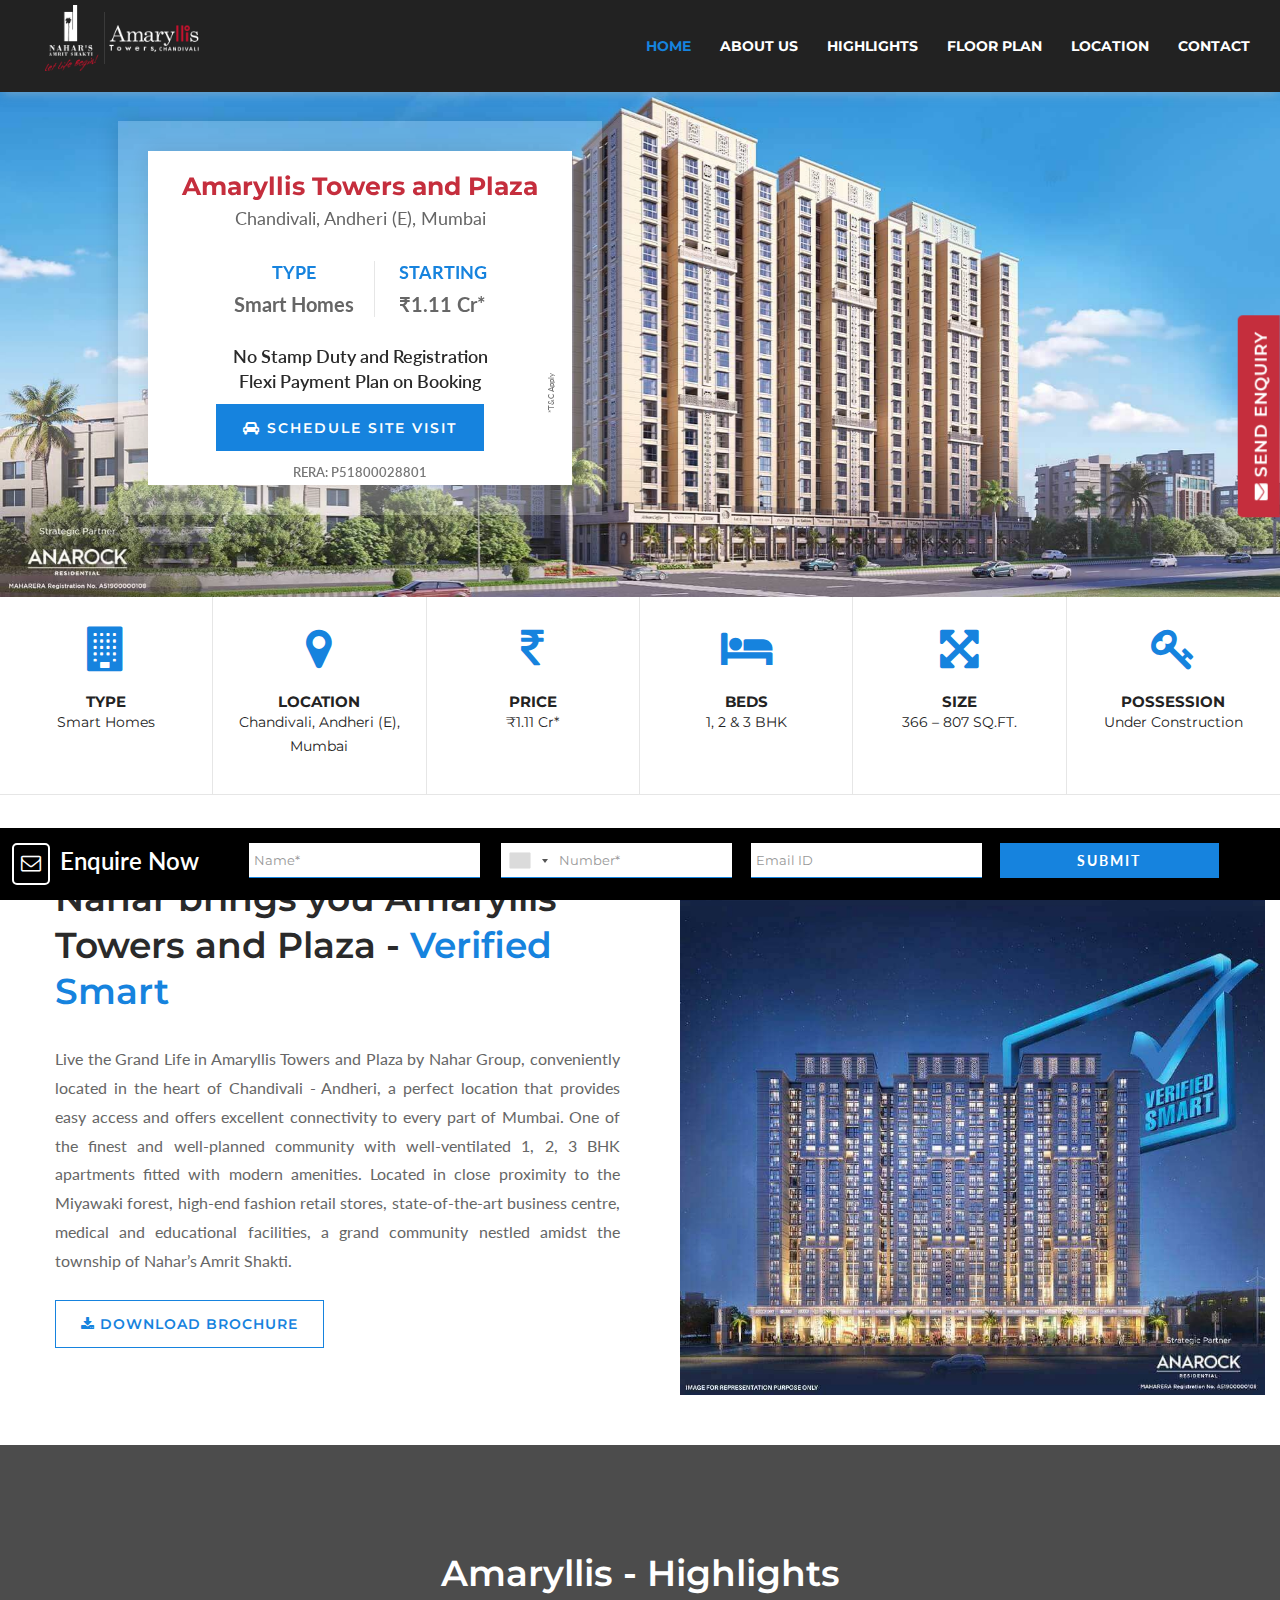
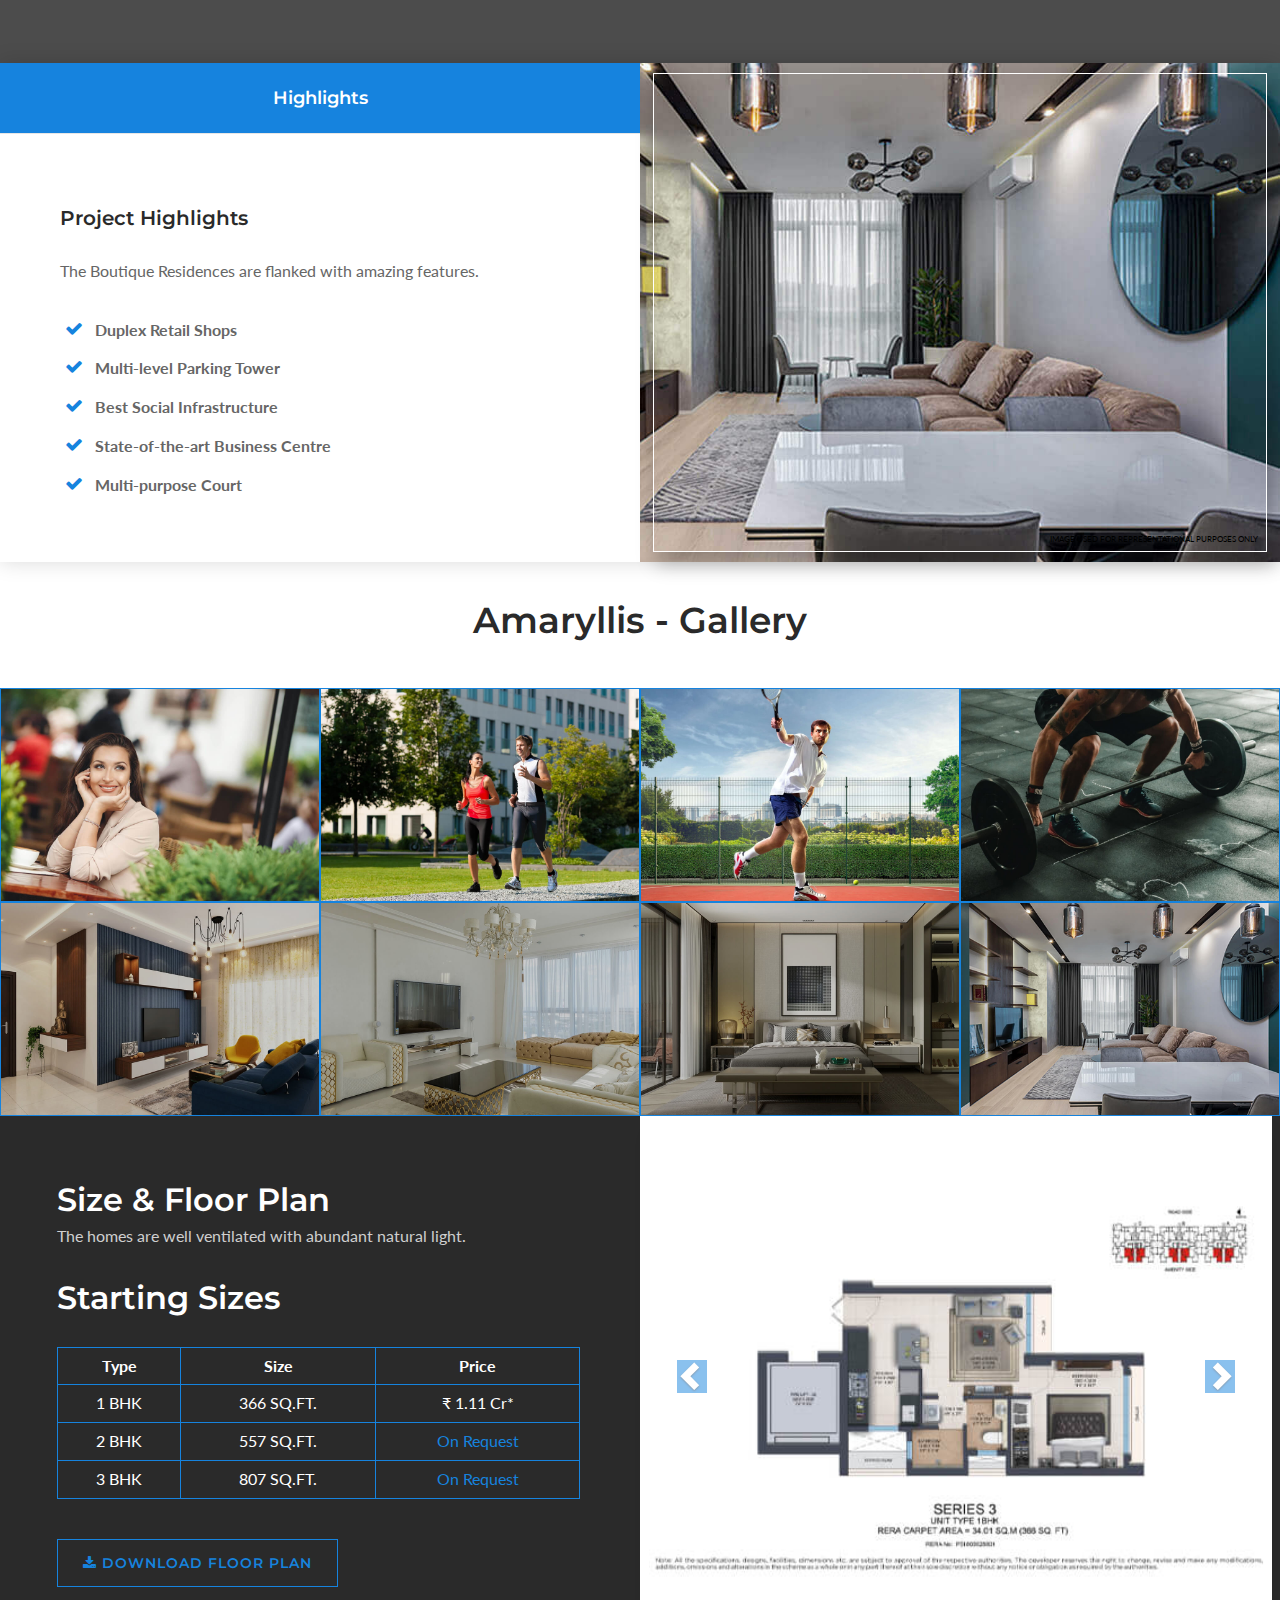
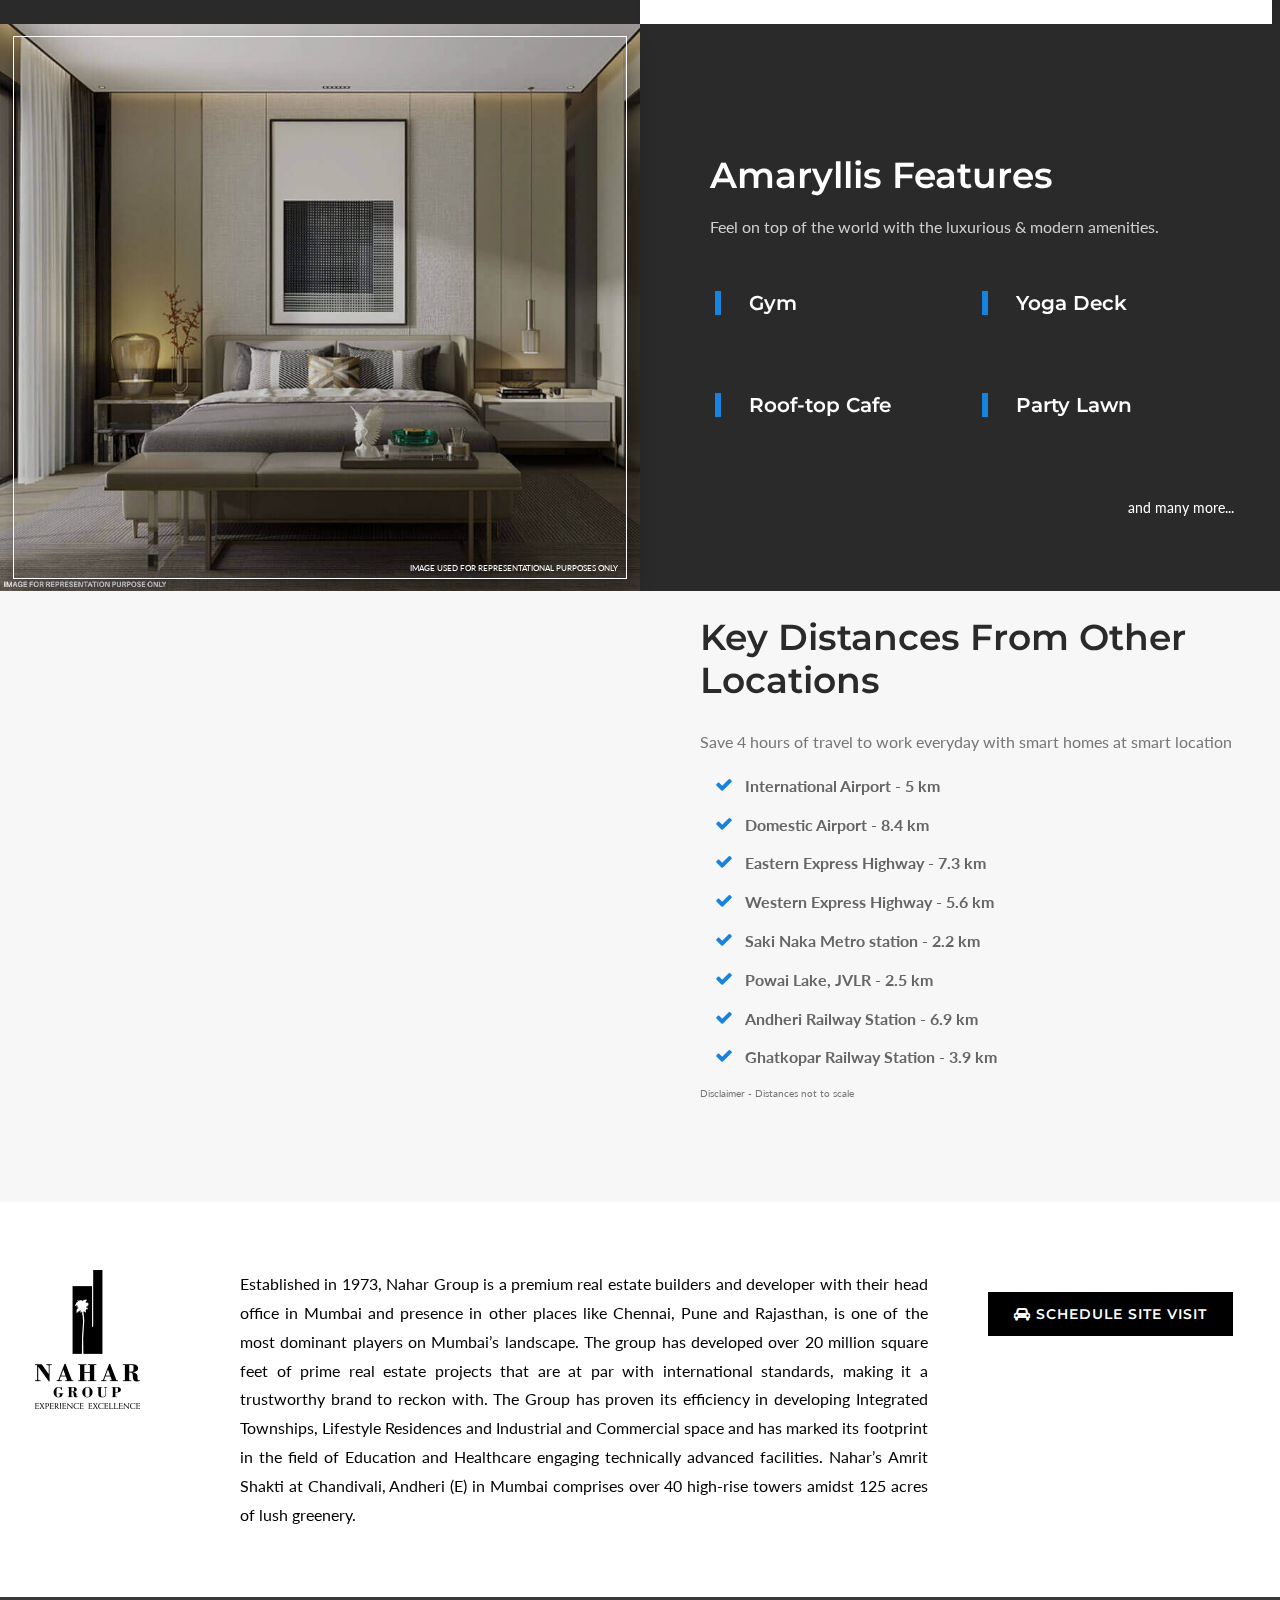
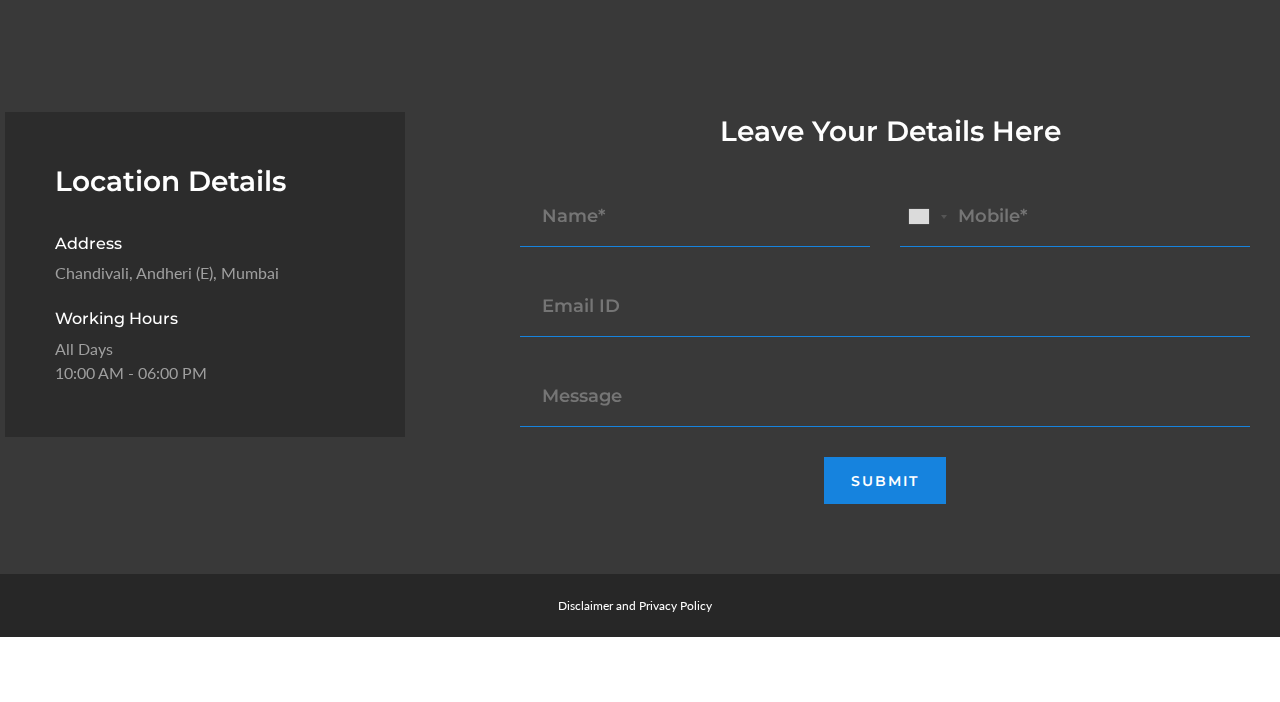
==== index.html @ 8aaf65ad "first commit" ====
<!DOCTYPE html>
<html>

<head>
    <meta charset="utf-8">
    <title>Smart Verified Homes by Nahar Amaryllis Tower & Plaza - Nahar Group</title>
    <meta name="title" content="Smart Verified Homes by Nahar Amaryllis Tower & Plaza - Nahar Group" />
    <meta name="description" content="Amaryllis Towers and Plaza by Nahar Group in Chandivali, Andheri are well-ventilated 1,2, & 3 BHK Smart Homes with perfect location connectivity, planned community & modern amenities." />
    <meta name="keywords" content="" />
    <meta name="ROBOTS" content="index, follow" />
    <meta name="ROBOTS" content="ALL" />
    <meta name="Slurp" content="index,follow,archive" />
    <meta name="geo.region" content="IN" />
    <meta name="allow-search" content="yes" />
    <meta name="revisit-after" content="daily" />
    <meta name="distribution" content="global" />
    <meta name="expires" content="never" />
    <link rel="canonical" href="" />
    <link rel="alternate" hreflang="en-us" href="" />
    <link href="css/bootstrap.css" rel="stylesheet">
    <link href="css/style.css" rel="stylesheet">
    <link href="css/responsive.css" rel="stylesheet">
    <link rel="stylesheet" href="css/intlTelInput.css">
    <link rel="shortcut icon" href="images/favicon.ico" type="image/x-icon">
    <meta property="og:title" content="Smart Verified Homes by Nahar Amaryllis Tower & Plaza - Nahar Group">
    <meta property="og:site_name" content="Nahar Amaryllis">
    <meta property="og:url" content="https://nahargroup.co.in/campaign/amaryllis/">
    <meta property="og:description" content="">
    <meta property="og:type" content="website">
    <meta property="og:image:alt" content="" />
    <meta property="og:image:type" content="image/jpeg" />
    <meta http-equiv="X-UA-Compatible" content="IE=edge">
    <meta name="viewport" content="width=device-width, initial-scale=1.0, maximum-scale=1.0, user-scalable=0">
    <script>
        function getAllParams() {
            var vars = {};
            var parts = window.location.href.replace(/[?&]+([^=&]+)=([^&]*)/gi,
                function (m, key, value) {
                    vars[key] = value;
                });
            return vars;
        }
        var queryParams = getAllParams();
    </script>
    <!-- Google Tag Manager -->
    <script>(function(w,d,s,l,i){w[l]=w[l]||[];w[l].push({'gtm.start':
new Date().getTime(),event:'gtm.js'});var f=d.getElementsByTagName(s)[0],
j=d.createElement(s),dl=l!='dataLayer'?'&l='+l:'';j.async=true;j.src=
'https://www.googletagmanager.com/gtm.js?id='+i+dl;f.parentNode.insertBefore(j,f);
})(window,document,'script','dataLayer','GTM-NN2KZPN');</script>
    <!-- End Google Tag Manager -->
    <!-- Event snippet for Page view conversion page -->
    <script>
        gtag('event', 'conversion', {'send_to': 'AW-321660314/7Sp4CO7LzoUYEJrLsJkB'});
</script>
    <!-- Event snippet for Book appointment conversion page
In your html page, add the snippet and call gtag_report_conversion when someone clicks on the chosen link or button. -->
    <script>
        function gtag_report_conversion(url) {
  var callback = function () {
    if (typeof(url) != 'undefined') {
      window.location = url;
    }
  };
  gtag('event', 'conversion', {
      'send_to': 'AW-321660314/X8vjCLm1zoUYEJrLsJkB',
      'event_callback': callback
  });
  return false;
}
</script>
    <!-- Event snippet for Submit lead form (2) conversion page
In your html page, add the snippet and call gtag_report_conversion when someone clicks on the chosen link or button. -->
    <script>
        function gtag_report_conversion(url) {
  var callback = function () {
    if (typeof(url) != 'undefined') {
      window.location = url;
    }
  };
  gtag('event', 'conversion', {
      'send_to': 'AW-321660314/RV2JCK6_zoUYEJrLsJkB',
      'event_callback': callback
  });
  return false;
}
</script>
    <!-- Google tag (gtag.js) -->
    <script async src="https://www.googletagmanager.com/gtag/js?id=AW-321660314"></script>
    <script>
        window.dataLayer = window.dataLayer || [];
  function gtag(){dataLayer.push(arguments);}
  gtag('js', new Date());

  gtag('config', 'AW-321660314');
</script>
    <!-- Event snippet for Submit lead form - Thank you conversion page -->
    <script>
        gtag('event', 'conversion', {'send_to': 'AW-321660314/SWRkCNKl5oUYEJrLsJkB'});
</script>
    <style type="text/css">
    .modal-open {
        overflow: scroll;
    }
    </style>
    <!-- Google Tag Manager -->
    <script>(function(w,d,s,l,i){w[l]=w[l]||[];w[l].push({'gtm.start':
new Date().getTime(),event:'gtm.js'});var f=d.getElementsByTagName(s)[0],
j=d.createElement(s),dl=l!='dataLayer'?'&l='+l:'';j.async=true;j.src=
'https://www.googletagmanager.com/gtm.js?id='+i+dl;f.parentNode.insertBefore(j,f);
})(window,document,'script','dataLayer','GTM-ND2M3B3');</script>
    <!-- End Google Tag Manager -->
</head>

<body>
    <!-- Google Tag Manager (noscript) -->
    <noscript><iframe src="https://www.googletagmanager.com/ns.html?id=GTM-ND2M3B3" height="0" width="0" style="display:none;visibility:hidden"></iframe></noscript>
    <!-- End Google Tag Manager (noscript) -->
    <!-- Google Tag Manager (noscript) -->
    <noscript><iframe src="https://www.googletagmanager.com/ns.html?id=GTM-NN2KZPN" height="0" width="0" style="display:none;visibility:hidden"></iframe></noscript>
    <!-- End Google Tag Manager (noscript) -->
    <div id="device-rotate">
        <div class="page-wrapper">
            <!-- Main Header-->
            <header class="main-header style-v1">
                <!-- Main Box -->
                <div class="main-box">
                    <div class="outer-container clearfix">
                        <!--Logo Box-->
                        <div class="logo-box col-md-2">
                            <div class="logo-left"><a href="index.html"><img src="images/project-logo.png" alt="logo" title=""></a></div>
                        </div>
                        <!--Nav Outer-->
                        <div class="nav-outer clearfix ">
                            <!-- Main Menu -->
                            <nav class="main-menu">
                                <div class="navbar-header">
                                    <!-- Toggle Button -->
                                    <button type="button" name="nav-button" class="navbar-toggle" data-toggle="collapse" data-target=".navbar-collapse">
                                        <span class="icon-bar"></span>
                                        <span class="icon-bar"></span>
                                        <span class="icon-bar"></span>
                                    </button>
                                </div>
                                <div class="navbar-collapse collapse clearfix col-md-8">
                                    <ul class="navigation clearfix">
                                        <li class="current"> <a href="index.html"><strong>Home</strong></a></li>
                                        <li> <a onclick="scroll_to_view('about')" class="page-scroll"><strong>About Us</strong></a></li>
                                        <li> <a onclick="scroll_to_view('highlights')" class="page-scroll"><strong>Highlights</strong></a></li>
                                        <li> <a onclick="scroll_to_view('floorplan')" class="page-scroll"><strong>Floor Plan</strong></a></li>
                                        <li> <a onclick="scroll_to_view('location')" class="page-scroll"><strong>Location</strong></a></li>
                                        <li> <a onclick="scroll_to_view('contact')" class="page-scroll"><strong>Contact</strong></a></li>
                                        <!-- <li class="nav-phone"> <a href="tel:+917263814843"><strong>+91 7263814843</strong></a></li> -->
                                    </ul>
                                </div>
                            </nav>
                            <!-- Main Menu End-->
                        </div>
                        <!--Nav Outer End-->
                    </div>
                </div>
                <div class="callright-box">
                    <ul>
                        <li class="menu-btn">
                            <button type="button" data-toggle="modal" name="enquire-now" data-target="#enquire-now"><i class="fa fa-envelope"></i> SEND ENQUIRY</button>
                        </li>
                    </ul>
                </div>
            </header>
            <!--<div class="col-md-12 offers img-responsive" >
            <img src="images/offers.png">
             </div>-->
            <!--End Main Header -->
            <!--Main Slider-->
            <section class="main-slider style-v1 img-responsive">
                <div class="main-slider-banner" id="introduction">
                    <div id="myCarousel" class="carousel slide" data-ride="carousel">
                        <!-- Indicators -->
                        <!-- Wrapper for slides -->
                        <div class="carousel-inner" data-interval="10000">
                            <div class="item active">
                                <img src="images/banner-1.jpg" srcset="images/banner-mobile-1.jpg 2x" alt="Amaryllis" class="img-responsive">
                                <!-- <span class="banner-img-represent-text">Image used for representational purposes only</span> -->
                            </div>
                            <!--  <div class="item">
                                <img src="images/banner-2.jpg" alt="Amaryllis" class="img-responsive">
                            </div> -->
                        </div>
                        <!-- Left and right controls -->
                    </div>
                </div>
                <div class="home-detail">
                    <div class="inner">
                        <h3>
                            Amaryllis Towers and Plaza
                        </h3>
                        <div class="text">Chandivali, Andheri (E), Mumbai</div>
                        <ul class="home-list">
                            <li style="padding-left: 0px;">TYPE <span>Smart Homes</span></li>
                            <li>STARTING<span>₹1.11 Cr*</span></li>
                        </ul>
                        <div class="price blinking">
                            No Stamp Duty and Registration <br>
                            Flexi Payment Plan on Booking
                        </div>
                        <div class="btns-box">
                            <button type="button" data-toggle="modal" name="enquire-now" data-target="#enquire-now" class="theme-btn btn-style-one"><i class="fa fa-car"></i> Schedule Site Visit</button>
                            <!-- <div class="rera-no mb-2">Free Pickup and Drop</div> -->
                            <div class="rera-no">RERA: P51800028801</div>
                        </div>
                        <span class="terms-conditions">*T&C Apply</span>
                    </div>
                </div>
            </section>
            <!--Property Info Section-->
            <section class="property-info-section">
                <div class="">
                    <div class="row row-home-details clearfix icon-space">
                        <!--Property Info-->
                        <div class="property-info col-lg-2 col-md-3 col-sm-4 col-xs-12">
                            <div class="inner">
                                <div align="center"><i class="fa fa-building icons"></i> </div>
                                <div class="total"><strong>TYPE</strong></div>
                                <div class="title">Smart Homes</div>
                            </div>
                        </div>
                        <!--Property Info-->
                        <div class="property-info col-lg-2 col-md-3 col-sm-4 col-xs-12">
                            <div class="inner">
                                <div align="center"> <i class="fa fa-map-marker icons"></i></div>
                                <div class="total"><strong>LOCATION</strong></div>
                                <div class="title">Chandivali, Andheri (E), Mumbai</div>
                            </div>
                        </div>
                        <!--Property Info-->
                        <div class="property-info col-lg-2 col-md-3 col-sm-4 col-xs-12">
                            <div class="inner">
                                <div align="center"><i class="fa fa-inr icons"></i></div>
                                <div class="total"><strong>PRICE</strong></div>
                                <div class="price">₹1.11 Cr*</div>
                            </div>
                        </div>
                        <div class="property-info col-lg-2 col-md-3 col-sm-4 col-xs-12">
                            <div class="inner">
                                <div align="center"><i class="fa fa-bed icons"></i></div>
                                <div class="total"><strong>BEDS</strong></div>
                                <div class="price">1, 2 & 3 BHK</div>
                            </div>
                        </div>
                        <!--Property Info-->
                        <div class="property-info col-lg-2 col-md-3 col-sm-4 col-xs-12">
                            <div class="inner">
                                <div align="center"> <i class="fa fa-arrows-alt icons"></i></div>
                                <div class="total"><strong>SIZE</strong></div>
                                <div class="title">366 – 807 SQ.FT.</div>
                            </div>
                        </div>
                        <!--Property Info-->
                        <!--Property Info-->
                        <div class="property-info col-lg-2 col-md-3 col-sm-4 col-xs-12">
                            <div class="inner">
                                <div align="center"> <i class="fa fa-key icons"></i></div>
                                <div class="total"><strong>POSSESSION</strong></div>
                                <div class="title">Under Construction</div>
                            </div>
                        </div>
                    </div>
                </div>
            </section>
            <!--End Property Info Section-->
            <!--About Section Two-->
            <section class="about-section-two" id="about">
                <div class="auto-container">
                    <div class="row clearfix">
                        <!--Content Column-->
                        <div class="content-column col-md-6 col-sm-12 col-xs-12">
                            <div class="inner-column">
                                <h1>Nahar brings you Amaryllis Towers and Plaza - <span style="color: #1683de;">Verified Smart</span></h1>
                                <div class="text" align="justify">Live the Grand Life in Amaryllis Towers and Plaza by Nahar Group, conveniently located in the heart of Chandivali - Andheri, a perfect location that provides easy access and offers excellent connectivity to every part of Mumbai. One of the finest and well-planned community with well-ventilated 1, 2, 3 BHK apartments fitted with modern amenities. Located in close proximity to the Miyawaki forest, high-end fashion retail stores, state-of-the-art business centre, medical and educational facilities, a grand community nestled amidst the township of Nahar’s Amrit Shakti.</div>
                                <button type="button" data-toggle="modal" name="download-brochure" data-target="#enquire-now" class="theme-btn btn-style-five" title="Brochure"><i class="fa fa-download"></i> Download Brochure</button>
                            </div>
                        </div>
                        <!--Video Column-->
                        <div class="video-column col-md-6 col-sm-12 col-xs-12">
                            <div class="inner-column">
                                <!--Video Box-->
                                <div class="video-box wow fadeInRight">
                                    <figure>
                                        <img src="images/about.jpg" alt="about">
                                        <!-- <span class="banner-img-represent-text">Image used for representational purposes only</span> -->
                                    </figure>
                                </div>
                            </div>
                        </div>
                    </div>
                </div>
            </section>
            <!--End About Section Two-->
            <!--Convenience Section-->
            <section class="convenience-section" id="highlights" style="background-image:url('images/highlight-bg.jpg')">
                <div class="auto-container">
                    <h2>Amaryllis - Highlights</h2>
                    <div class="outer-container clearfix">
                        <!--Content Column-->
                        <div class="content-column">
                            <!--Convenience Info Tabs-->
                            <div class="convenience-info-tabs">
                                <!--Product Tabs-->
                                <div class="convenience-tabs tabs-box">
                                    <!--Tab Btns-->
                                    <ul class="tab-btns tab-buttons clearfix">
                                        <li data-tab="#tab-details" class="tab-btn active-btn">Highlights</li>
                                        <!-- <li data-tab="#tab-interior" class="tab-btn">Specifications </li> -->
                                    </ul>
                                    <!--Tabs Container-->
                                    <div class="tabs-content">
                                        <!--Tab / Active Tab-->
                                        <div class="tab active-tab" id="tab-details">
                                            <div class="content">
                                                <h3>Project Highlights</h3>
                                                <div class="text" align="justify">The Boutique Residences are flanked with amazing features.</div>
                                                <div class="row clearfix">
                                                    <div class="featured-text" align="justify"> </div>
                                                    <ul class="list-style-three col-md-12">
                                                        <li>Duplex Retail Shops</li>
                                                        <li>Multi-level Parking Tower</li>
                                                        <li>Best Social Infrastructure</li>
                                                        <li>State-of-the-art Business Centre</li>
                                                        <li>Multi-purpose Court</li>
                                                    </ul>
                                                </div>
                                            </div>
                                        </div>
                                    </div>
                                </div>
                            </div>
                            <!--End Product Info Tabs-->
                        </div>
                        <!--Image Column-->
                        <div class="image-column" style="background-image:url('images/highlight.jpg')">
                            <span class="highlight-represent-text">Image used for representational purposes only</span>
                            <div class="image">
                                <img src="images/highlight.jpg" alt="Amaryllis, Specifications" title="Amaryllis," />
                            </div>
                        </div>
                    </div>
                </div>
            </section>
            <!--End Convenience Section-->
            <!--Gallery Section Two-->
            <section class="gallery-section-two" id="gallery">
                <div class="auto-container">
                    <!--Sec Title-->
                    <div class="sec-title centered">
                        <h2>Amaryllis - Gallery</h2>
                    </div>
                </div>
                <!--MixitUp Galery-->
                <div class="mixitup-gallery">
                    <div class="auto-container">
                        <!--Filter-->
                        <div class="filters text-center clearfix">
                        </div>
                    </div>
                    <div class="filter-list clearfix sm-none">
                        <!--Gallery Block Two-->
                        <div class="gallery-block-two col-lg-3 col-md-4 col-sm-6 col-xs-12">
                            <div class="inner-box">
                                <figure class="image-box">
                                    <img src="images/gallery/gallery-5.jpg" alt="Amaryllis, project features" title="Amaryllis,">
                                    <!--Overlay Box-->
                                    <div class="overlay-box">
                                        <div class="overlay-inner">
                                            <div class="content">
                                                <a href="images/gallery/gallery-text-5.jpg" data-fancybox="images" data-caption="" class="link"><span class="icon flaticon-plus"></span></a>
                                            </div>
                                        </div>
                                    </div>
                                </figure>
                            </div>
                        </div>
                        <div class="gallery-block-two col-lg-3 col-md-4 col-sm-6 col-xs-12">
                            <div class="inner-box">
                                <figure class="image-box">
                                    <img src="images/gallery/gallery-6.jpg" alt="Amaryllis, project features" title="Amaryllis,">
                                    <!--Overlay Box-->
                                    <div class="overlay-box">
                                        <div class="overlay-inner">
                                            <div class="content">
                                                <a href="images/gallery/gallery-text-6.jpg" data-fancybox="images" data-caption="" class="link"><span class="icon flaticon-plus"></span></a>
                                            </div>
                                        </div>
                                    </div>
                                </figure>
                            </div>
                        </div>
                        <div class="gallery-block-two col-lg-3 col-md-4 col-sm-6 col-xs-12">
                            <div class="inner-box">
                                <figure class="image-box">
                                    <img src="images/gallery/gallery-7.jpg" alt="Amaryllis, project features" title="Amaryllis,">
                                    <!--Overlay Box-->
                                    <div class="overlay-box">
                                        <div class="overlay-inner">
                                            <div class="content">
                                                <a href="images/gallery/gallery-text-7.jpg" data-fancybox="images" data-caption="" class="link"><span class="icon flaticon-plus"></span></a>
                                            </div>
                                        </div>
                                    </div>
                                </figure>
                            </div>
                        </div>
                        <div class="gallery-block-two col-lg-3 col-md-4 col-sm-6 col-xs-12">
                            <div class="inner-box">
                                <figure class="image-box">
                                    <img src="images/gallery/gallery-8.jpg" alt="Amaryllis, project features" title="Amaryllis,">
                                    <!--Overlay Box-->
                                    <div class="overlay-box">
                                        <div class="overlay-inner">
                                            <div class="content">
                                                <a href="images/gallery/gallery-text-8.jpg" data-fancybox="images" data-caption="" class="link"><span class="icon flaticon-plus"></span></a>
                                            </div>
                                        </div>
                                    </div>
                                </figure>
                            </div>
                        </div>
                        <div class="gallery-block-two col-lg-3 col-md-4 col-sm-6 col-xs-12">
                            <div class="inner-box">
                                <figure class="image-box">
                                    <img src="images/gallery/gallery-1.jpg" alt="Amaryllis, project features" title="Amaryllis,">
                                    <!--Overlay Box-->
                                    <div class="overlay-box">
                                        <div class="overlay-inner">
                                            <div class="content">
                                                <a href="images/gallery/gallery-text-1.jpg" data-fancybox="images" data-caption="" class="link"><span class="icon flaticon-plus"></span></a>
                                            </div>
                                        </div>
                                    </div>
                                </figure>
                            </div>
                        </div>
                        <div class="gallery-block-two col-lg-3 col-md-4 col-sm-6 col-xs-12">
                            <div class="inner-box">
                                <figure class="image-box">
                                    <img src="images/gallery/gallery-2.jpg" alt="Amaryllis," title="Amaryllis,">
                                    <!--Overlay Box-->
                                    <div class="overlay-box">
                                        <div class="overlay-inner">
                                            <div class="content">
                                                <a href="images/gallery/gallery-text-2.jpg" data-fancybox="images" data-caption="" class="link"><span class="icon flaticon-plus"></span></a>
                                            </div>
                                        </div>
                                    </div>
                                </figure>
                            </div>
                        </div>
                        <!--Gallery Block Two-->
                        <div class="gallery-block-two col-lg-3 col-md-4 col-sm-6 col-xs-12">
                            <div class="inner-box">
                                <figure class="image-box">
                                    <img src="images/gallery/gallery-3.jpg" alt="Amaryllis, project features" title="Amaryllis,">
                                    <!--Overlay Box-->
                                    <div class="overlay-box">
                                        <div class="overlay-inner">
                                            <div class="content">
                                                <a href="images/gallery/gallery-text-3.jpg" data-fancybox="images" data-caption="" class="link"><span class="icon flaticon-plus"></span></a>
                                            </div>
                                        </div>
                                    </div>
                                </figure>
                            </div>
                        </div>
                        <div class="gallery-block-two col-lg-3 col-md-4 col-sm-6 col-xs-12">
                            <div class="inner-box">
                                <figure class="image-box">
                                    <img src="images/gallery/gallery-4.jpg" alt="Amaryllis, project features" title="Amaryllis,">
                                    <!--Overlay Box-->
                                    <div class="overlay-box">
                                        <div class="overlay-inner">
                                            <div class="content">
                                                <a href="images/gallery/gallery-text-4.jpg" data-fancybox="images" data-caption="" class="link"><span class="icon flaticon-plus"></span></a>
                                            </div>
                                        </div>
                                    </div>
                                </figure>
                            </div>
                        </div>
                        <!--Gallery Block Two-->
                    </div>
                    <div id="Carousel-2" class="carousel slide md-none" data-ride="carousel">
                        <!-- Indicators -->
                        <!-- Wrapper for slides -->
                        <div class="carousel-inner">
                            <div class="item active">
                                <img src="images/gallery/gallery-1.jpg" alt="Amaryllis,gallery">
                            </div>
                            <div class="item">
                                <img src="images/gallery/gallery-2.jpg" alt="Amaryllis,gallery">
                            </div>
                            <div class="item">
                                <img src="images/gallery/gallery-3.jpg" alt="Amaryllis,gallery">
                            </div>
                            <div class="item">
                                <img src="images/gallery/gallery-4.jpg" alt="Amaryllis,gallery">
                            </div>
                            <div class="item">
                                <img src="images/gallery/gallery-5.jpg" alt="Amaryllis,gallery">
                            </div>
                            <div class="item">
                                <img src="images/gallery/gallery-6.jpg" alt="Amaryllis,gallery">
                            </div>
                            <div class="item">
                                <img src="images/gallery/gallery-7.jpg" alt="Amaryllis,gallery">
                            </div>
                            <div class="item">
                                <img src="images/gallery/gallery-8.jpg" alt="Amaryllis,gallery">
                            </div>
                            <!--     <ul class="tab-btns tab-buttons clearfix">
                                                        <button href="" data-toggle="modal" data-target="#enquire-now" class="on-request-btn  theme-btn btn-style-three" title="Floor Plan">Floor Plan On Request</button>
                                                    </ul> -->
                        </div>
                        <a class="left carousel-control" href="#Carousel-2" data-slide="prev">
                            <span class="glyphicon glyphicon-chevron-left"></span>
                            <span class="sr-only">Previous</span>
                        </a>
                        <a class="right carousel-control" href="#Carousel-2" data-slide="next">
                            <span class="glyphicon glyphicon-chevron-right"></span>
                            <span class="sr-only">Next</span>
                        </a>
                        <!-- Left and right controls -->
                    </div>
                </div>
            </section>
            <!--Gallery Section Two-->
            <!--Plans Section-->
            <section class="plans-section" id="floorplan">
                <div class="auto-container">
                    <div class="plans-tab tabs-box">
                        <div class="row clearfix">
                            <!--Tite column-->
                            <div class="title-column col-md-6 col-sm-12 col-xs-12">
                                <div class="inner-column">
                                    <h2>Size &amp; Floor Plan</h2>
                                    <div class="text" align="justify">
                                        The homes are well ventilated with abundant natural light.</br>
                                        <br />
                                        <h2>Starting Sizes</h2><br />
                                        <table style="width:100%">
                                            <tr>
                                                <th>Type</th>
                                                <th>Size</th>
                                                <th>Price</th>
                                            </tr>
                                            <tr>
                                                <td>1 BHK</td>
                                                <td>366 SQ.FT.</td>
                                                <td>₹ 1.11 Cr*</td>
                                            </tr>
                                            <tr>
                                                <td>2 BHK</td>
                                                <td>557 SQ.FT.</td>
                                                <td><span data-toggle="modal" data-target="#enquire-now" title="Floor Plan"> On Request</span></td>
                                            </tr>
                                            <tr>
                                                <td>3 BHK</td>
                                                <td>807 SQ.FT.</td>
                                                <td><span data-toggle="modal" data-target="#enquire-now" title="Floor Plan"> On Request</span></td>
                                            </tr>
                                        </table>
                                    </div>
                                    <!--Tab Btns-->
                                    <ul class="tab-btns tab-buttons clearfix">
                                        <button data-toggle="modal" data-target="#enquire-now" name="download floor plan" class="theme-btn btn-style-three" title="Floor Plan"><i class="fa fa-download"></i> Download Floor Plan</button>
                                    </ul>
                                </div>
                            </div>
                            <!--Image column-->
                            <div class="image-column image-margin col-md-6 col-sm-12 col-xs-12">
                                <!--Tabs Container-->
                                <div class="tabs-content">
                                    <!--Tab / Active Tab-->
                                    <div class="tab active-tab" id="first-floor">
                                        <div class="content">
                                            <div class="image">
                                                <div id="Carousel" class="carousel slide carousel-margin" data-ride="carousel">
                                                    <!-- Indicators -->
                                                    <!-- Wrapper for slides -->
                                                    <div class="carousel-inner">
                                                        <div class="item active">
                                                            <img src="images/fplan/fplan-1.jpg" alt="Amaryllis,floor plan">
                                                        </div>
                                                        <div class="item">
                                                            <img src="images/fplan/fplan-2.jpg" alt="Amaryllis,floor plan">
                                                        </div>
                                                        <div class="item">
                                                            <img src="images/fplan/fplan-3.jpg" alt="Amaryllis,floor plan">
                                                        </div>
                                                        <!--     <ul class="tab-btns tab-buttons clearfix">
                                                        <button href="" data-toggle="modal" data-target="#enquire-now" class="on-request-btn  theme-btn btn-style-three" title="Floor Plan">Floor Plan On Request</button>
                                                    </ul> -->
                                                    </div>
                                                    <button type="button" name="carousel-left" class="left carousel-control" href="#Carousel" data-slide="prev">
                                                        <span class="glyphicon glyphicon-chevron-left"></span>
                                                        <span class="sr-only">Previous</span>
                                                    </button>
                                                    <button type="button" name="carousel-right" class="right carousel-control" href="#Carousel" data-slide="next">
                                                        <span class="glyphicon glyphicon-chevron-right"></span>
                                                        <span class="sr-only">Next</span>
                                                    </button>
                                                    <!-- Left and right controls -->
                                                </div>
                                            </div>
                                        </div>
                                    </div>
                                </div>
                            </div>
                        </div>
                    </div>
                </div>
            </section>
            <!--End Plans Section-->
            <!--Fluid Section One-->
            <section class="fluid-section-one">
                <div class="outer-container clearfix" id="myDiv">
                    <!--Image Column-->
                    <div class="image-column" style="background-image:url('images/feature.jpg');" id="order-2">
                        <figure class="image-box">
                            <img src="images/feature.jpg" alt="Amaryllis Specifications">
                        </figure>
                        <span class="feature-represent-text">Image used for representational purposes only</span>
                    </div>
                    <!--Content Column-->
                    <div class="content-column" id="order-1">
                        <div class="inner-box">
                            <h2>Amaryllis Features</h2>
                            <div class="text" align="justify">Feel on top of the world with the luxurious & modern amenities.</div>
                            <div class="row clearfix">
                                <!--Featured Block-->
                                <div class="featured-block col-md-6 col-sm-6 col-xs-12">
                                    <div class="featured-inner">
                                        <h3>Gym</h3>
                                    </div>
                                </div>
                                <!--Featured Block-->
                                <div class="featured-block col-md-6 col-sm-6 col-xs-12">
                                    <div class="featured-inner">
                                        <h3>Yoga Deck</h3>
                                    </div>
                                </div>
                                <!--Featured Block-->
                                <div class="featured-block col-md-6 col-sm-6 col-xs-12">
                                    <div class="featured-inner">
                                        <h3>Roof-top Cafe</h3>
                                    </div>
                                </div>
                                <!--Featured Block-->
                                <div class="featured-block col-md-6 col-sm-6 col-xs-12">
                                    <div class="featured-inner">
                                        <h3>Party Lawn</h3>
                                    </div>
                                </div>
                                <p align="right" style="color: #fff">and many more...</p>
                            </div>
                        </div>
                    </div>
                </div>
            </section>
            <!--End Fluid Section One-->
            <!--Fluid Section Two-->
            <section class="fluid-section-two" id="location">
                <div class="outer-container clearfix" id="myDiv">
                    <!--Image Column-->
                    <div class="map-column" id="order-2" style="padding: 25px 10px;">
                        <!--Map Canvas-->
                        <figure>
                            <iframe src="https://www.google.com/maps/embed?pb=!1m18!1m12!1m3!1d3769.8764912751876!2d72.89528451490169!3d19.11307348706667!2m3!1f0!2f0!3f0!3m2!1i1024!2i768!4f13.1!3m3!1m2!1s0x3be7c92a620e9349%3A0x6718f98f7e10f719!2sAmaryllis%20Towers%20and%20Plaza!5e0!3m2!1sen!2sin!4v1669455691087!5m2!1sen!2sin" width="100%" height="530" style="border:0;" allowfullscreen="" loading="lazy" referrerpolicy="no-referrer-when-downgrade"></iframe>
                        </figure>
                    </div>
                    <!--Content Column-->
                    <div class="content-column" id="order-1">
                        <div class="inner-box">
                            <h2>Key Distances From Other Locations</h2>
                            <div class="location-text" align="justify">Save 4 hours of travel to work everyday with smart homes at smart location</div>
                            <div class="location-list" align="justify">
                                <ul class="list-style-three col-md-12">
                                    <li>International Airport - 5 km</li>
                                    <li>Domestic Airport - 8.4 km</li>
                                    <li>Eastern Express Highway - 7.3 km</li>
                                    <li>Western Express Highway - 5.6 km</li>
                                    <li>Saki Naka Metro station - 2.2 km</li>
                                    <li>Powai Lake, JVLR - 2.5 km</li>
                                    <li>Andheri Railway Station - 6.9 km</li>
                                    <li>Ghatkopar Railway Station - 3.9 km</li>
                                </ul>
                            </div>
                            <p align="left" style="color: #777777;font-size: 10px; margin-right: 10px;">Disclaimer - Distances not to scale</p>
                            <div class="row clearfix">
                            </div>
                        </div>
                    </div>
                </div>
            </section>
            <!--End Fluid Section Two-->
            <!--Gallery Block Four -->
            </section>
            <!--Call To Action Section-->
            <section class="call-to-action-section">
                <div class="auto-container">
                    <div class="row clearfix">
                        <!--Logo Column-->
                        <div class="logo-column col-md-2 col-sm-12 col-xs-12">
                            <div class="logo">
                                <img src="images/developer-logo.png" alt="logo" title="logo">
                            </div>
                        </div>
                        <!--Text Column-->
                        <div class="text-column col-md-7 col-sm-12 col-xs-12">
                            <div class="text" align="justify">Established in 1973, Nahar Group is a premium real estate builders and developer with their head office in Mumbai and presence in other places like Chennai, Pune and Rajasthan, is one of the most dominant players on Mumbai’s landscape. The group has developed over 20 million square feet of prime real estate projects that are at par with international standards, making it a trustworthy brand to reckon with. The Group has proven its efficiency in developing Integrated Townships, Lifestyle Residences and Industrial and Commercial space and has marked its footprint in the field of Education and Healthcare engaging technically advanced facilities.
                                Nahar’s Amrit Shakti at Chandivali, Andheri (E) in Mumbai comprises over 40 high-rise towers amidst 125 acres of lush greenery.</div>
                        </div>
                        <!--Btn Column-->
                        <div class="btn-column col-md-3 col-sm-12 col-xs-12">
                            <button type="button" data-toggle="modal" data-target="#enquire-now" name="site-visit" class="theme-btn btn-style-four" title="Book Site Visit"><i class="fa fa-car"></i> Schedule Site Visit </button>
                        </div>
                    </div>
                </div>
            </section>
            <!--End Call To Action Section-->
            <!--Contact Section-->
            <section class="contact-section" id="contact">
                <div class="auto-container">
                    <div class="row clearfix">
                        <!--Info Column-->
                        <div class="info-column col-md-4 col-sm-12 col-xs-12">
                            <div class="inner-column wow fadeInLeft">
                                <h2>Location Details</h2>
                                <ul>
                                    <li><span>Address</span>Chandivali, Andheri (E), Mumbai </li>
                                    <!-- <li><span>Phone</span>+91 7263814843</li> -->
                                    <li><span>Working Hours</span>All Days <br> 10:00 AM - 06:00 PM</li>
                                </ul>
                            </div>
                        </div>
                        <!--Form Column-->
                        <div class="form-column col-md-8 col-sm-12 col-xs-12">
                            <div class="inner-column">
                                <h2>Leave Your Details Here</h2>
                                <!--Default Form-->
                                <div class="default-form">
                                    <div id="side_form">
                                        <div class="row clearfix">
                                            <div class="form-group col-md-6 col-sm-6 co-xs-12">
                                                <input type="text" name="name" placeholder="Name*" id="side_name">
                                                <span id="sideerror_name" class="error-side">Please Enter Your Name</span>
                                            </div>
                                            <div class="form-group col-md-6 col-sm-12 co-xs-12">
                                                <input type="text" name="mobile" placeholder="Mobile*" id="side_phone">
                                                <span id="sideerror_mobile" class="error-side">Please Enter Number</span>
                                                <span id="recorderror_side" class="error-side"></span>
                                            </div>
                                            <div class="form-group col-md-12 col-sm-12 co-xs-12">
                                                <input type="text" name="email" placeholder="Email ID" id="side_email">
                                                <span id="sideerror_email" class="error-side">Please Enter Valid Email
                                                    Address</span>
                                            </div>
                                            <div class="form-group col-md-12 col-sm-12 co-xs-12">
                                                <input type="text" name="query" id="side_msg" placeholder="Message">
                                            </div>
                                            <div class="col-md-12 col-sm-12 co-xs-12 text-center">
                                                <button type="button" class="btn-style-one" name="submit" id="contactus_side">SUBMIT</button>
                                                <button type="button" name="sending" class="btn-style-one sidebuttonload d-none">SENDING...</button>
                                            </div>
                                        </div>
                                    </div>
                                </div>
                                <!--End Default Form-->
                            </div>
                        </div>
                    </div>
                </div>
            </section>
            <!--End Contact Section-->
            <!--Main Footer-->
            <footer class="main-footer">
                <!--Footer Bottom-->
                <div class="footer-bottom">
                    <div class="row clearfix">
                        <div class="column col-md-12 col-sm-12 col-xs-12">
                            <div class="copyright text-center"><a href="privacy-policy.html">Disclaimer and Privacy Policy</a></div>
                        </div>
                    </div>
                </div>
            </footer>
        </div>
        <!--End pagewrapper-->
        <section id="mobile-footer-widget" class="visible-xs-block container-fluid">
            <div class="row">
                <!--    <div class="col-xs-6">
                    <a href="tel:+917263814843">
                        <p class="text-center">CALL NOW</p>
                    </a>
                </div> -->
                <div class="col-xs-12 text-center">
                    <button type="button" name="mob-enquire" data-toggle="modal" data-target="#enquire-now">
                        <p class="text-center">ENQUIRE NOW</p>
                    </button>
                </div>
            </div>
        </section>
        <div class="modal fade" id="enquire-now" tabindex="-1" role="dialog" aria-labelledby="myModalLabel">
            <div class="modal-dialog" role="document" style="top: 15%">
                <div class="modal-content">
                    <div class="modal-body">
                        <button type="button" name="modal-close" data-dismiss="modal" aria-label="Close" class="modal-close-btn">X</button>
                        <h4 class="modal-title" align="center"><strong>Enquire Now</strong></h4>
                        <p class="modal-para">Please leave your details here. We will get back to you!</p>
                        <div id="modal_form">
                            <div class="form-group col-md-6">
                                <input type="text" name="name" class="form-control" placeholder="Name*" id="modal_name">
                                <span id="modalerror_name" class="error-modal">Please Enter Your Name</span>
                            </div>
                            <div class="form-group col-md-6">
                                <input type="text" class="form-control" name="mobile" placeholder="Mobile No*" id="modal_phone">
                                <span id="modalerror_mobile" class="error-modal">Please Enter Number</span>
                                <span id="recorderror_modal" class="error-modal"></span>
                            </div>
                            <div class="form-group col-md-6">
                                <input type="text" class="form-control" name="email" placeholder="Email ID" id="modal_email">
                                <span id="modalerror_email" class="error-modal">Please Enter Valid Email Address</span>
                            </div>
                            <div class="form-group col-md-6">
                                <textarea class="form-control" name="query" id="modal_msg" placeholder="Message" tabindex="2"></textarea>
                            </div>
                            <div align="center">
                                <button type="button" id="contactus_modal" name="submit" class="button">Submit</button>
                                <button type="button" name="sending" class="button modalbuttonload d-none">Sending...</button>
                            </div>
                        </div>
                    </div>
                </div>
            </div>
        </div>
        <div class="modal fade" id="enquire-whatsapp" tabindex="-1" role="dialog" aria-labelledby="myModalLabel">
            <div class="modal-dialog" role="document" style="top: 15%">
                <div class="modal-content">
                    <div class="modal-body">
                        <button type="button" data-dismiss="modal" name="modal-close" aria-label="Close" class="modal-close-btn">X</button>
                        <h4 class="modal-title" align="center"><strong>Connect With Chat Support</strong></h4>
                        <p class="modal-para">Please Fill In Your Details To Know More About The Project</p>
                        <div id="modal_form">
                            <div class="form-group col-md-6">
                                <input type="text" name="name" class="form-control" placeholder="Name*" id="whatsapp_name">
                                <span id="whatsapperror_name" class="error-modal">Please Enter Your Name</span>
                            </div>
                            <div class="form-group col-md-6">
                                <input type="text" class="form-control" name="mobile" placeholder="Mobile No*" id="whatsapp_phone">
                                <span id="whatsapperror_mobile" class="error-modal">Please Enter Number</span>
                            </div>
                            <div align="center">
                                <button type="button" name="submit" id="contactus_whatsapp" class="button">Submit</button>
                                <button type="button" name="sending" class="button whatsappbuttonload d-none">Sending...</button>
                            </div>
                        </div>
                    </div>
                </div>
            </div>
        </div>
        <!-- modal auto open for offers -->
        <!-- <div class="modal fade" id="offer" tabindex="-1" role="dialog" aria-labelledby="myModalLabel">
        <div class="modal-dialog" role="document" style="top: 2%">
            <div class="modal-content">
                <div class="modal-body no-pad">
                    <img src="images/offer.jpg" data-dismiss="modal">
                </div>
            </div>
        </div>
    </div> -->
        <!-- modal auto open for offers -->
        <div class="bottom-query active">
            <!-- Add HTML -->
            <div class="bottom-query-box float_L bottom-enquiry-text"> <i class="fa fa-envelope-o mail-icon"></i>
                <p class="enquiry-text-respon">Enquire Now</p>
            </div>
            <!-- Add HTML -->
            <div id="footer_form">
                <div class="bottom-query-box float_L">
                    <input type="text" id="footer_name" class="form-control bottom-query-text" placeholder="Name*">
                    <span id="fterror_name" class="error-footer">Please Enter Your Name</span>
                </div>
                <div class="bottom-query-box float_L" style="margin-left: 1.5rem;">
                    <input type="text" id="footer_phone" class="form-control bottom-query-text" placeholder="Number*">
                    <span id="fterror_mobile" class="error-footer">Please Enter Number</span>
                    <span id="recorderror_footer" class="error-footer"></span>
                </div>
                <div class="bottom-query-box float_L">
                    <input type="text" id="footer_email" class="form-control bottom-query-text" placeholder="Email ID">
                    <span id="fterror_email" class="error-footer">Please Enter Valid Email Address</span>
                </div>
                <div class="bottom-query-box float_L">
                    <button type="button" name="footer-submit" class="bottom-query-submit btn-style-one" id="contactus_footer">Submit</button>
                    <div type="button" name="sending" class="bottom-query-submit d-none ftbuttonload"><i class="fa fa-spinner fa-pulse"></i>Sending...
                    </div>
                </div>
            </div>
        </div>
    </div>
    <script src="js/jquery.js"></script>
    <!--Revolution Slider-->
    <script src="js/jquery.fancybox.js"></script>
    <script src="js/bootstrap.min.js"></script>
    <script src="js/mixitup.js"></script>
    <script src="js/script.js"></script>
    <script src="js/contact.js"></script>
    <script src="js/intlTelInput.js"></script>
    <!--Right Click Off-->
    <script>
    $(document).ready(function() {
        $(document)[0].oncontextmenu = function() {
            return false;
        }
        $(document).mousedown(function(e) {
            if (e.button === 2) {
                return false;
            } else {
                return true;
            }
        });
        document.onkeydown = function(e) {
            if (e.ctrlKey &&
                (e.keyCode === 67 ||
                    e.keyCode === 86 ||
                    e.keyCode === 85 ||
                    e.keyCode === 117 ||
                    e.keyCode === 83 ||
                    e.keyCode === 74
                )) {
                return false;
            } else {
                return true;
            }
        };
    });

    function scroll_to_view(id) {
        document.getElementById(id).scrollIntoView({ behavior: "smooth", block: "end", inline: "nearest" });
    }
    </script>
    <script>
    $('a').one('click', function(e) {
        if (e.currentTarget.className != "page-scroll") {
            e.preventDefault();
            if (window.location.href.indexOf('?') != -1) {
                this.href = this.href + "?" + window.location.href.slice(window.location.href.indexOf('?') + 1);
            }
            this.click();
        }
    });
    </script>
    <script>
    var input = document.querySelector("#side_phone");
    var itiSide = window.intlTelInput(input, {
        autoPlaceholder: "off",
        formatOnDisplay: true,
        geoIpLookup: function(callback) {
            $.get("https://ipapi.co/json", function() {}).always(function(resp) {
                var countryCode = (resp && resp.country) ? resp.country : "";
                callback(countryCode);
            });
        },
        initialCountry: "auto",
        separateDialCode: true,
        utilsScript: "js/utils.js",
    });
    var input = document.querySelector("#modal_phone");
    var itiModal = window.intlTelInput(input, {
        autoPlaceholder: "off",
        formatOnDisplay: true,
        geoIpLookup: function(callback) {
            $.get("https://ipapi.co/json", function() {}).always(function(resp) {
                var countryCode = (resp && resp.country) ? resp.country : "";
                callback(countryCode);
            });
        },
        initialCountry: "auto",
        separateDialCode: true,
        utilsScript: "js/utils.js",
    });
    var input = document.querySelector("#footer_phone");
    var itiFooter = window.intlTelInput(input, {
        autoPlaceholder: "off",
        formatOnDisplay: true,
        geoIpLookup: function(callback) {
            $.get("https://ipapi.co/json", function() {}).always(function(resp) {
                var countryCode = (resp && resp.country) ? resp.country : "";
                callback(countryCode);
            });
        },
        initialCountry: "auto",
        separateDialCode: true,
        utilsScript: "js/utils.js",
    });
    $('[data-dismiss=modal]').on('click', function(e) {
        var $t = $(this),
            target = $t[0].href || $t.data("target") || $t.parents('.modal') || [];

        $(target)
            .find("input,textarea,select")
            .val('')
            .end()
            .find("input[type=checkbox], input[type=radio]")
            .prop("checked", "")
            .end();
    })
    </script>
    </div>
    <div id="lock">
        <p><i class="fa fa-refresh" aria-hidden="true"></i>
            Rotate Your Device <br>
            This Website is Best Visible in Portrait Mode</p>
    </div>
    <!--Right Click Off-->
    <!-- <script type="text/javascript">
    $(window).on('load', function() {
        $('#offer').modal('show');
    });
    $('#offer').on('hidden.bs.modal', function() {
        $('#enquire-now').modal('show');
    })
    </script> -->
    <script type="text/javascript">
    $(window).load(function() {
        setTimeout(function() {
            $('#enquire-now').modal('show');
        }, 15000);
    });
    </script>
    <!-- <a href="https://api.whatsapp.com/send?phone=918800879771&text=Hey%2C%20i%20would%20like%20to%20know%20more%20about%20Gera's%20Eureka%20Park" class="float pulse-whatsapp" target="_blank"> -->
    <!-- <a href="" data-toggle="modal" data-target="#enquire-whatsapp" class="float pulse-whatsapp">
        <i class="fa fa-whatsapp my-float"></i>
    </a> -->
</body>

</html>
---- css/style.css ----
@import url("https://fonts.googleapis.com/css?family=Lato:100,100i,300,300i,400,400i,700,700i,900,900i%7CMontserrat:100,100i,200,200i,300,300i,400,400i,500,500i,600,600i,700,700i,800,800i,900,900i"); /*font-family: 'Lato', sans-serif; font-family: 'Montserrat', sans-serif;*/ @import url('font-awesome.css'); @import url('flaticon.css'); @import url('jquery.fancybox.min.css'); /*** ==================================================================== Reset ==================================================================== ***/ * { margin: 0px; padding: 0px; border: none; outline: none; } /*** ==================================================================== Global Settings ==================================================================== ***/ body { font-family: "Lato", sans-serif; font-size: 14px; color: #777777; line-height: 1.7em; font-weight: 400; background: #ffffff; -webkit-font-smoothing: antialiased; -moz-font-smoothing: antialiased; } .bordered-layout .page-wrapper { padding: 0px 50px 0px; } a { text-decoration: none; cursor: pointer; color: #1683de; } a:hover, a:focus, a:visited { text-decoration: none; outline: none; } h1, h2, h3, h4, h5, h6 { position: relative; font-weight: normal; margin: 0px; background: none; line-height: 1.6em; font-family: "Montserrat", sans-serif; } h1 { font-size: 27px; } input, button, select, textarea { font-family: "Montserrat", sans-serif; } textarea { overflow: hidden; } p { position: relative; line-height: 1.8em; } .strike-through { text-decoration: line-through; } .gray_bg { background-color: #f5f5f5; } .row { margin-right: 0px !important; } .row-home-details { margin-left: 0px !important; } .auto-container { position: static; padding: 0px 0px 0px 0px; margin: 0 auto; } .image-column { padding-right: 0px !important; padding-left: 0px !important; /*border-left: 1px solid #1683de;*/ width: 49%; margin-left: 5px; } .carousel-margin { margin: 0px 0px 0px 0px; } .medium-container { max-width: 850px; } .page-wrapper { position: relative; margin: 0 auto; width: 100%; min-width: 300px; } ul, li { list-style: none; padding: 0px; margin: 0px; } img { display: inline-block; max-width: 100%; } .theme-btn { display: inline-block; transition: all 0.3s ease; -moz-transition: all 0.3s ease; -webkit-transition: all 0.3s ease; -ms-transition: all 0.3s ease; -o-transition: all 0.3s ease; } .centered { text-align: center; } /*List Style One*/ .location-tb { color: #000 !important; } .list-style-one { position: relative; } .list-style-one li { position: relative; color: #232323; font-size: 16px; padding-left: 40px; font-weight: 400; margin-bottom: 18px; font-family: "Montserrat", sans-serif; } .list-style-one li:last-child { margin-bottom: 0px; } .list-style-one li .icon { position: absolute; content: ""; left: 0px; top: 0px; color: #1683de; font-size: 22px; line-height: 1em; } /*List Style Two*/ .list-style-two { position: relative; } .list-style-two li { position: relative; color: #2a2a2a; font-size: 16px; font-weight: 400; padding-left: 35px; display: inline-block; margin-right: 30px; margin-bottom: 12px; font-family: "Montserrat", sans-serif; } .list-style-two li:last-child { margin-right: 0px; } .list-style-two li .icon { position: absolute; left: 0px; top: 0px; color: #1683de; font-size: 18px; } /*List Style Three*/ .list-style-three { position: relative; } .list-style-three li { position: relative; color: #666666; font-size: 16px; font-weight: 700; padding-left: 30px; margin-bottom: 15px; } .list-style-three li:before { position: absolute; content: "\f00c"; left: 0px; top: 0px; color: #1683de; font-size: 18px; font-weight: 400; font-family: "FontAwesome"; } /*List Style Four*/ .list-style-four { position: relative; } .list-style-four li { position: relative; color: #666666; font-size: 20px; font-weight: 400; padding-left: 60px; margin-bottom: 35px; font-family: "Montserrat", sans-serif; } .list-style-four li .icon { position: absolute; left: 0px; top: 0px; color: #1683de; font-size: 32px; font-weight: 400; line-height: 1em; } .list-style-four li strong { color: #2a2a2a; } /*List Style Five*/ .list-style-five { position: relative; } .list-style-five li { position: relative; color: #cfcfcf; font-size: 15px; font-weight: 700; padding-left: 26px; margin-bottom: 12px; } .list-style-five li:before { position: absolute; content: "."; left: 0px; top: -22px; color: #1683de; font-size: 70px; font-weight: 400; font-family: "FontAwesome"; } /*List Style Six*/ .list-style-six { position: relative; } .list-style-six li { position: relative; color: #cfcfcf; font-size: 16px; padding-left: 26px; margin-bottom: 18px; } .list-style-six li .icon { position: absolute; left: 0px; top: 4px; color: #1683de; line-height: 1em; font-size: 16px; } /*List Style Seven*/ .list-style-seven { position: relative; margin-bottom: 40px; } .list-style-seven li { position: relative; color: #2a2a2a; font-size: 16px; padding-left: 30px; margin-bottom: 15px; font-family: "Montserrat", sans-serif; } .list-style-seven li .icon { position: absolute; left: 0px; top: 4px; color: #1683de; line-height: 1em; font-size: 18px; } /*List Style Eight*/ .list-style-eight { position: relative; margin-top: 30px; } .list-style-eight li { position: relative; color: #666666; font-size: 14px; font-weight: 400; padding-left: 40px; margin-bottom: 10px; } .list-style-eight li:before { position: absolute; content: "\f178"; left: 0px; top: 2px; color: #1683de; font-size: 20px; font-weight: 300; font-family: "FontAwesome"; } /*Btn Style One*/ .btn-style-one { position: relative; padding: 11px 26px 10px; line-height: 24px; text-transform: uppercase; background: linear-gradient(90deg, #1683de, #1683de); color: #ffffff; border: none; font-size: 14px; font-weight: 600; letter-spacing: 2px; font-family: "Montserrat", sans-serif; border: 1px solid #1683de; } .btn-style-one:hover { background: transparent; border: 1px solid #1683de; color: #000; } /*Btn Style Two*/ .btn-style-two { position: relative; padding: 11px 20px; line-height: 24px; text-transform: uppercase; background: none; color: #1683de; border: 1px solid #1683de; font-size: 14px; font-weight: 600; letter-spacing: 1px; font-family: "Montserrat", sans-serif; } .btn-style-two:hover { background: #1683de; color: #ffffff; } /*Btn Style Three*/ .btn-style-three { position: relative; padding: 11px 25px; line-height: 24px; text-transform: uppercase; background: none; color: #1683de; border: 1px solid #1683de; font-size: 14px; font-weight: 600; letter-spacing: 1px; font-family: "Montserrat", sans-serif; } .btn-style-three:hover { background: #1683de; color: #ffffff; border-color: #1683de; } .btn-style-five { position: relative; padding: 11px 25px; line-height: 24px; text-transform: uppercase; background: none; color: #1683de; border: 1px solid #1683de; font-size: 14px; font-weight: 600; letter-spacing: 1px; font-family: "Montserrat", sans-serif; } .btn-style-five:hover { background: #1683de; color: #ffffff; border-color: #1683de; } /*Btn Style Four*/ .btn-style-four { position: relative; padding: 10px 26px; line-height: 24px; text-transform: uppercase; background: #000; color: #fff; border: 2px solid #ffffff; font-size: 14px; font-weight: 600; letter-spacing: 1px; font-family: "Montserrat", sans-serif; } .btn-style-four:hover { background: #c52e3d; color: #000; } table, th, td { border: 1px solid #1683de; text-align: center; padding: 4px; color: #fff; } /*Social Icon One*/ .social-icon-one { position: relative; } .social-icon-one li { position: relative; margin: 0px 1px; display: inline-block; } .social-icon-one li a { font-size: 16px; width: 42px; height: 42px; display: inline-block; line-height: 46px; color: #2a2a2a; text-align: center; background-color: #ffffff; transition: all 0.3s ease; -moz-transition: all 0.3s ease; -webkit-transition: all 0.3s ease; -ms-transition: all 0.3s ease; -o-transition: all 0.3s ease; } .social-icon-one li a:hover { color: #ffffff; background-color: #1683de; } /*Social Icon Two*/ .social-icon-two { position: relative; } .social-icon-two li { position: relative; margin-right: 6px; display: inline-block; } .social-icon-two li a { position: relative; width: 40px; height: 40px; display: inline-block; line-height: 40px; color: #cfcfcf; font-size: 14px; text-align: center; border-radius: 50%; background-color: #202020; transition: all 0.3s ease; -moz-transition: all 0.3s ease; -webkit-transition: all 0.3s ease; -ms-transition: all 0.3s ease; -o-transition: all 0.3s ease; } .social-icon-two li a:hover { color: #ffffff; background-color: #1683de; } /*Social Icon Three*/ .social-icon-three { position: relative; } .social-icon-three li { position: relative; margin-right: 12px; display: inline-block; } .social-icon-three li a { position: relative; display: inline-block; color: #9f9f9f; font-size: 16px; transition: all 0.3s ease; -moz-transition: all 0.3s ease; -webkit-transition: all 0.3s ease; -ms-transition: all 0.3s ease; -o-transition: all 0.3s ease; } .social-icon-three li a:hover { color: #1683de; } /*Social Icon Four*/ .social-icon-four { position: relative; } .social-icon-four li { position: relative; margin-right: 4px; display: inline-block; } .social-icon-four li a { position: relative; width: 32px; height: 32px; color: #ffffff; font-size: 14px; line-height: 32px; text-align: center; display: inline-block; background-color: #4464b1; transition: all 0.3s ease; -moz-transition: all 0.3s ease; -webkit-transition: all 0.3s ease; -ms-transition: all 0.3s ease; -o-transition: all 0.3s ease; } .social-icon-four li.twitter a { background-color: #57acef; } .social-icon-four li.linkedin a { background-color: #007bb6; } .social-icon-four li.vimeo a { background-color: #62a0ad; } /*Social Icon Five*/ .social-icon-five { position: relative; } .social-icon-five li { position: relative; margin-right: 2px; display: inline-block; } .social-icon-five li a { position: relative; width: 42px; height: 42px; display: inline-block; color: #2a2a2a; font-size: 14px; text-align: center; line-height: 42px; background-color: #f7f7f7; transition: all 0.3s ease; -moz-transition: all 0.3s ease; -webkit-transition: all 0.3s ease; -ms-transition: all 0.3s ease; -o-transition: all 0.3s ease; } .social-icon-five li a:hover { color: #ffffff; background-color: #1683de; } .theme_color { color: #1683de; } .preloader { position: fixed; left: 0px; top: 0px; width: 100%; height: 100%; z-index: 999999; background-color: #ffffff; background-position: center center; background-repeat: no-repeat; background-image: url("../../../index.html"); } img { display: inline-block; max-width: 100%; height: auto; } /*** ==================================================================== Scroll To Top style ==================================================================== ***/ /*** ==================================================================== Main Header style ==================================================================== ***/ .main-header { position: fixed; left: 0px; top: 0px; z-index: 999; width: 100%; overflow-x: hidden; box-shadow: 0 4px 10px -3px rgb(191 191 191 / 50%); } .main-header .header-top { position: relative; padding: 16px 0px; background-color: #ffffff; } .main-header .header-top .outer-container { padding: 0px 40px; } .main-header .header-top .top-left ul li { color: #666666; font-size: 16px; } .main-header .header-top .top-left, .main-header .header-top .top-right { position: relative; } .main-header .header-top .top-right { position: relative; text-align: right; } .main-header .header-top .top-right .list { position: relative; float: right; } .main-header .header-top .top-right .list li { position: relative; color: #666666; font-size: 16px; margin-left: 30px; display: inline-block; } .main-header .header-top .top-right .list li .icon { position: relative; margin-right: 10px; } .main-header .header-top .top-right .list li a { position: relative; color: #666666; font-size: 16px; transition: all 0.3s ease; -moz-transition: all 0.3s ease; -webkit-transition: all 0.3s ease; -ms-transition: all 0.3s ease; -o-transition: all 0.3s ease; } .main-header .header-top .top-right .list li a:hover { color: #1683de; } .main-header .header-top .top-right .social-nav { position: relative; float: right; padding-left: 10px; margin-left: 25px; border-left: 1px solid #e6e6e6; } .main-header .header-top .top-right .social-nav li { position: relative; padding-left: 15px; display: inline-block; } .main-header .header-top .top-right .social-nav li a { position: relative; color: #666666; font-size: 14px; transition: all 0.3s ease; -moz-transition: all 0.3s ease; -webkit-transition: all 0.3s ease; -ms-transition: all 0.3s ease; -o-transition: all 0.3s ease; } .main-header .header-top .top-right .social-nav li a:hover { color: #1683de; } .main-header .main-box { position: relative; padding: 0px 0px; left: 0px; top: 0px; width: 100%; background: none; -webkit-transition: all 300ms ease; -ms-transition: all 300ms ease; -o-transition: all 300ms ease; -moz-transition: all 300ms ease; transition: all 300ms ease; } .main-header.style-v1 .main-box { background: #222222; } .header-style-two, .header-style-three { position: relative; } .main-header .main-box .outer-container { position: relative; padding: 5px 30px; } .bordered-layout .header-style-three .main-box .outer-container { padding: 0px; } .main-header .main-box .logo-box { position: relative; float: left; left: 0px; z-index: 10; } .header-style-three .main-box .logo-box { padding: 22px 0px; } .main-header .main-box .logo-box .logo img { display: inline-block; max-width: 100%; -webkit-transition: all 300ms ease; -ms-transition: all 300ms ease; -o-transition: all 300ms ease; -moz-transition: all 300ms ease; transition: all 300ms ease; } .main-header .nav-toggler { position: fixed; top: 50%; margin-top: 0px; display: block; } .main-header .nav-toggler button { position: relative; display: block; color: #444444; text-align: center; font-size: 24px; line-height: 34px; font-weight: normal; background: none; } .main-header .nav-outer { position: relative; } .main-header .header-upper { position: relative; margin-top: -40px; bottom: -40px; } .main-header .header-upper .upper-right { padding-top: 28px; } .header-style-two .nav-outer { width: 100%; float: none; bottom: -40px; padding: 0px 30px; background-color: #2a2a2a; } .main-header .header-upper .logo-box { padding: 25px 0px 25px; } .logo-box .logo-left { width: 90%; } .logo-box .logo-right { margin-top: 16px; } .main-header .info-box { position: relative; float: left; min-height: 56px; margin-left: 50px; font-size: 13px; color: #777777; text-transform: uppercase; padding: 0px 0px 20px 50px; } .main-header .info-box:last-child { padding-left: 0px; padding-top: 0px; } .main-header .info-box:last-child .theme-btn { padding: 11px 22px 10px; } .main-header .info-box .icon-box { position: absolute; left: 0px; top: 8px; color: #1683de; font-size: 30px; line-height: 1em; -moz-transition: all 300ms ease; -webkit-transition: all 300ms ease; -ms-transition: all 300ms ease; -o-transition: all 300ms ease; transition: all 300ms ease; } .main-header .info-box li { position: relative; line-height: 20px; color: #666666; font-size: 16px; margin-bottom: 6px; font-weight: 400; text-transform: capitalize; } .main-header .info-box strong { position: relative; font-weight: 700; color: #2a2a2a; font-size: 18px; } .main-header .info-box .quote-btn { position: relative; line-height: 24px; color: #1f1f1f; font-size: 16px; font-weight: 600; padding: 14px 38px; border-radius: 50px; background: none; text-transform: uppercase; border: 2px solid #f2f2f2; } .main-header .info-box .quote-btn:hover { color: #ffffff; border-color: #26447b; background-color: #26447b; } .main-menu { position: relative; float: right; -webkit-transition: all 300ms ease; -ms-transition: all 300ms ease; -o-transition: all 300ms ease; -moz-transition: all 300ms ease; transition: all 300ms ease; } .main-menu .navbar-collapse { padding: 0px; } .main-menu .navigation { position: relative; margin: 0px; } .main-menu .navigation>li { position: relative; display: inline-block; margin-left: 26px; transition: all 500ms ease; -moz-transition: all 500ms ease; -webkit-transition: all 500ms ease; -ms-transition: all 500ms ease; -o-transition: all 500ms ease; } .main-header .sticky-header .main-menu .navigation>li>a { padding: 20px 0px !important; color: #444444; } .main-header .sticky-header .main-menu .navigation>li:hover>a, .main-header .sticky-header .main-menu .navigation>li.current>a { color: #1683de; } .sticky-header .nav-outer .options-box { margin-top: 26px; } /*Sticky Header*/ .sticky-header { position: fixed; opacity: 0; visibility: hidden; left: 0px; top: 0px; width: 100%; padding: 0px 0px; background: #ffffff; z-index: 0; border-bottom: 1px solid #e6e6e6; transition: all 500ms ease; -moz-transition: all 500ms ease; -webkit-transition: all 500ms ease; -ms-transition: all 500ms ease; -o-transition: all 500ms ease; } .sticky-header { padding: 5px 0; } .sticky-header .logo { padding: 10px 0px 0px; } .sticky-header .main-header .nav-outer { position: relative; } .sticky-header .auto-container { max-width: 100%; } .fixed-header .sticky-header { z-index: 999; opacity: 1; visibility: visible; -ms-animation-name: fadeInDown; -moz-animation-name: fadeInDown; -op-animation-name: fadeInDown; -webkit-animation-name: fadeInDown; animation-name: fadeInDown; -ms-animation-duration: 500ms; -moz-animation-duration: 500ms; -op-animation-duration: 500ms; -webkit-animation-duration: 500ms; animation-duration: 500ms; -ms-animation-timing-function: linear; -moz-animation-timing-function: linear; -op-animation-timing-function: linear; -webkit-animation-timing-function: linear; animation-timing-function: linear; -ms-animation-iteration-count: 1; -moz-animation-iteration-count: 1; -op-animation-iteration-count: 1; -webkit-animation-iteration-count: 1; animation-iteration-count: 1; } .main-menu .navigation>li>a { position: relative; display: block; color: #fff; text-align: center; line-height: 30px; text-transform: uppercase; letter-spacing: 0px; opacity: 1; font-weight: 500; padding: 26px 0px; font-size: 15px; transition: all 500ms ease; -moz-transition: all 500ms ease; -webkit-transition: all 500ms ease; -ms-transition: all 500ms ease; -o-transition: all 500ms ease; font-family: "Montserrat", sans-serif; } .header-style-three .main-menu .navigation>li { padding: 29px 0px; } .header-style-three .sticky-header .main-menu li { padding: 0px; } .header-style-three .main-menu .navigation>li>a { padding: 6px 0px; color: #666666; font-size: 14px; } .header-style-three .sticky-header .navigation>li>a:after { display: none; } .header-style-three .main-menu .navigation>li>a:after { position: absolute; content: ""; left: 0px; bottom: 0px; width: 0px; height: 2px; transition: all 500ms ease; -moz-transition: all 500ms ease; -webkit-transition: all 500ms ease; -ms-transition: all 500ms ease; -o-transition: all 500ms ease; background-color: #1683de; } .header-style-three .main-menu .navigation>li:hover>a::after, .header-style-three .main-menu .navigation>li.current>a:after { width: 100%; } .header-style-two .main-menu .navigation>li { margin-left: 0px; margin-right: 30px; } .header-style-two .main-menu .navigation>li>a { padding: 17px 0px; color: #ffffff; } .sticky-header .main-menu .navigation>li { margin-left: 25px; margin-right: 0px; } .main-menu .navigation>li:hover>a, .main-menu .navigation>li.current>a, .main-header.light-version .main-menu .navigation>li:hover>a, .main-header.light-version .main-menu .navigation>li.current>a { color: #1683de; opacity: 1; } .main-menu .navigation>li:hover>a:before, .main-menu .navigation>li.current>a:before { width: 100%; } .main-menu .navigation>li>ul { position: absolute; left: 0px; top: 100%; width: 240px; padding: 0px; z-index: 100; display: none; background: #ffffff; border-top: 3px solid #1683de; transition: all 300ms ease; -moz-transition: all 300ms ease; -webkit-transition: all 500ms ease; -ms-transition: all 300ms ease; -o-transition: all 300ms ease; -webkit-box-shadow: 2px 2px 5px 1px rgba(0, 0, 0, 0.05), -2px 0px 5px 1px rgba(0, 0, 0, 0.05); -ms-box-shadow: 2px 2px 5px 1px rgba(0, 0, 0, 0.05), -2px 0px 5px 1px rgba(0, 0, 0, 0.05); -o-box-shadow: 2px 2px 5px 1px rgba(0, 0, 0, 0.05), -2px 0px 5px 1px rgba(0, 0, 0, 0.05); -moz-box-shadow: 2px 2px 5px 1px rgba(0, 0, 0, 0.05), -2px 0px 5px 1px rgba(0, 0, 0, 0.05); box-shadow: 2px 2px 5px 1px rgba(0, 0, 0, 0.05), -2px 0px 5px 1px rgba(0, 0, 0, 0.05); } .main-menu .navigation>li>ul.from-right { left: auto; right: 0px; } .main-menu .navigation>li>ul>li { position: relative; width: 100%; border-bottom: 1px solid rgba(0, 0, 0, 0.1); } .main-menu .navigation>li>ul>li:last-child { border-bottom: none; } .main-menu .navigation>li>ul>li>a { position: relative; display: block; padding: 10px 15px; line-height: 24px; font-weight: 400; font-size: 14px; text-transform: capitalize; color: #272727; transition: all 500ms ease; -moz-transition: all 500ms ease; -webkit-transition: all 500ms ease; -ms-transition: all 500ms ease; -o-transition: all 500ms ease; } .main-menu .navigation>li>ul>li:hover>a { color: #ffffff; background: #2c2c2c; } .main-menu .navigation>li>ul>li.dropdown>a:after { font-family: "FontAwesome"; content: "\f105"; position: absolute; right: 10px; top: 10px; width: 10px; height: 20px; display: block; color: #253d4a; line-height: 20px; font-size: 16px; font-weight: normal; text-align: center; z-index: 5; } .main-menu .navigation>li>ul>li.dropdown:hover>a:after { color: #ffffff; } .main-menu .navigation>li>ul>li>ul { position: absolute; left: 100%; top: 0px; width: 240px; padding: 0px; z-index: 100; display: none; background: #ffffff; border-top: 3px solid #1683de; -webkit-box-shadow: 2px 2px 5px 1px rgba(0, 0, 0, 0.05), -2px 0px 5px 1px rgba(0, 0, 0, 0.05); -ms-box-shadow: 2px 2px 5px 1px rgba(0, 0, 0, 0.05), -2px 0px 5px 1px rgba(0, 0, 0, 0.05); -o-box-shadow: 2px 2px 5px 1px rgba(0, 0, 0, 0.05), -2px 0px 5px 1px rgba(0, 0, 0, 0.05); -moz-box-shadow: 2px 2px 5px 1px rgba(0, 0, 0, 0.05), -2px 0px 5px 1px rgba(0, 0, 0, 0.05); box-shadow: 2px 2px 5px 1px rgba(0, 0, 0, 0.05), -2px 0px 5px 1px rgba(0, 0, 0, 0.05); } .main-menu .navigation>li>ul>li>ul.from-right { left: auto; right: 0px; } .main-menu .navigation>li>ul>li>ul>li { position: relative; width: 100%; border-bottom: 1px solid rgba(0, 0, 0, 0.1); } .main-menu .navigation>li>ul>li>ul>li:last-child { border-bottom: none; } .main-menu .navigation>li>ul>li>ul>li>a { position: relative; display: block; padding: 10px 15px; line-height: 24px; font-weight: 400; font-size: 14px; text-transform: capitalize; color: #272727; transition: all 500ms ease; -moz-transition: all 500ms ease; -webkit-transition: all 500ms ease; -ms-transition: all 500ms ease; -o-transition: all 500ms ease; } .main-menu .navigation>li>ul>li>ul>li:hover>a { color: #ffffff; background: #2c2c2c; } .main-menu .navigation>li>ul>li>ul>li.dropdown>a:after { font-family: "FontAwesome"; content: "\f105"; position: absolute; right: 10px; top: 11px; width: 10px; height: 20px; display: block; color: #272727; line-height: 20px; font-size: 16px; font-weight: normal; text-align: center; z-index: 5; } .main-menu .navigation>li>ul>li>ul>li.dropdown:hover>a:after { color: #ffffff; } .main-menu .navigation>li.dropdown:hover>ul { visibility: visible; opacity: 1; top: 100%; } .main-menu .navigation li>ul>li.dropdown:hover>ul { visibility: visible; opacity: 1; top: 0; transition: all 300ms ease; -moz-transition: all 300ms ease; -webkit-transition: all 500ms ease; -ms-transition: all 300ms ease; -o-transition: all 300ms ease; } .main-menu .navbar-collapse>ul li.dropdown .dropdown-btn { position: absolute; right: 10px; top: 6px; width: 30px; height: 30px; text-align: center; color: #ffffff; line-height: 28px; border: 1px solid #ffffff; background-size: 20px; cursor: pointer; z-index: 5; display: none; } .main-header .options-box { position: relative; float: left; margin-top: 42px; right: 0px; margin-left: 0px; } .header-style-three .options-box { margin-top: 38px; margin-left: 25px; } .header-style-three .options-box li { line-height: 1em; font-size: 16px !important; padding-left: 20px; margin-left: 15px !important; border-left: 1px solid #e6e6e6; } .main-header .options-box .options-nav { position: relative; } .main-header .options-box .options-nav>li { position: relative; color: #ffffff; font-size: 22px; margin-left: 28px; display: inline-block; } .menu-btn { font-size: 1.2em; } .menu-btn button:hover { background: #1683de; color: #fff; } .menu-btn button { font-size: 1em; position: fixed; z-index: 99; bottom: 50%; left: 100%; color: #fff; font-weight: 600; white-space: nowrap; background-color: #c52e3d; letter-spacing: .05em; padding: .7em 1em .4em; -webkit-transform-origin: 0 0; -ms-transform-origin: 0 0; -o-transform-origin: 0 0; transform-origin: 0 0; -webkit-transform: rotate(-90deg) translate(-54%, -100%); -ms-transform: rotate(-90deg) translate(-54%, -100%); -o-transform: rotate(-90deg) translate(-54%, -100%); transform: rotate(-90deg) translate(-54%, -100%); -webkit-border-radius: .5rem .5rem 0 0; border-radius: .5rem .5rem 0 0; } .main-header .options-box .options-nav li.menu-btn { cursor: pointer; } .main-header .options-box .options-nav>li>a { position: relative; color: #ffffff; } .main-header .options-box .options-nav>li>a:hover { color: #1683de; } .header-style-three .options-box .options-nav>li>a { color: #666666; } .header-style-three .options-box li a:hover { color: #1683de; } .header-style-two .header-lower .outer-box { position: absolute; right: 30px; top: 20px; } .search-box-outer { position: relative; } .main-header .search-box-btn { position: relative; top: -1px; display: block; width: 100%; font-size: 16px; color: #ffffff; padding: 0px; margin: 0px; cursor: pointer; background: none; transition: all 500ms ease; -moz-transition: all 500ms ease; -webkit-transition: all 500ms ease; -ms-transition: all 500ms ease; -o-transition: all 500ms ease; } .header-style-three .search-box-btn { color: #666666; } .main-header .search-box-outer .dropdown-menu { top: 71px; border-top: 3px solid #1683de; padding: 0px; width: 280px; border-radius: 0px; } .header-style-three .search-box-outer .dropdown-menu { top: 60px; } .header-style-two .search-box-outer .dropdown-menu { top: 42px; } .header-style-two .search-box-btn { width: 45px; text-align: right; border-left: 1px solid #555555; } .sticky-header .search-box-outer .dropdown-menu { top: 40px; } .main-header .search-box-outer .dropdown-menu>li { padding: 0px; border: none; background: none; } .main-header .search-panel .form-container { padding: 25px 20px; } .main-header .search-panel .form-group { position: relative; margin: 0px; } .main-header .search-panel input[type="text"], .main-header .search-panel input[type="search"], .main-header .search-panel input[type="password"], .main-header .search-panel select { display: block; width: 100%; color: #000000; line-height: 24px; padding: 7px 40px 7px 15px; height: 40px; border: 1px solid #e0e0e0; background: #ffffff; } .main-header .search-panel input:focus, .main-header .search-panel select:focus { border-color: #1683de; } .main-header .search-panel input:focus, .main-header .search-panel select:focus { border-color: #1683de; } .main-header .search-panel .search-btn { position: absolute; right: 0px; top: 0px; width: 40px; height: 40px; text-align: center; color: #555555; font-size: 12px; background: none; cursor: pointer; } /*** ==================================================================== Hidden Sidebar style ==================================================================== ***/ .hidden-bar { position: fixed; top: 0; width: 320px; height: 100%; background: #1c1c1c; z-index: 9999; transition: all 700ms ease; -webkit-transition: all 700ms ease; -ms-transition: all 700ms ease; -o-transition: all 700ms ease; -moz-transition: all 700ms ease; } .hidden-bar .mCSB_inside>.mCSB_container { margin-right: 0px; } .hidden-bar.right-align.visible-sidebar { left: 0px; } .hidden-bar.right-align { left: -400px; } .hidden-bar.right-align.visible-sidebar { right: 0px; } .hidden-bar .hidden-bar-closer { width: 40px; height: 40px; position: absolute; right: 20px; top: 10px; background: none; color: #ffffff; border-radius: 0px; text-align: center; line-height: 40px; transition: all 300ms ease; -webkit-transition: all 300ms ease; -ms-transition: all 300ms ease; -o-transition: all 300ms ease; -moz-transition: all 300ms ease; z-index: 999999; } .hidden-bar .hidden-bar-closer button { background: none; display: block; font-size: 16px; color: #ffffff; width: 40px; height: 40px; line-height: 40px; } .hidden-bar .hidden-bar-closer:hover button { color: #ffffff; } .hidden-bar-wrapper { height: 100%; padding: 30px 5px 30px 30px; } .hidden-bar .logo { padding: 0px 0px 30px; background: #1c1c1c; } .hidden-bar .logo img { display: inline-block; max-width: 100%; } .hidden-bar .content-box { position: relative; padding-right: 32px; } .hidden-bar .content-box h2 { position: relative; font-size: 18px; color: #ffffff; font-weight: 500; margin-bottom: 20px; } .hidden-bar .content-box .text { position: relative; font-size: 14px; color: rgba(255, 255, 255, 0.6); margin-bottom: 25px; } .hidden-bar .contact-info { position: relative; margin-top: 60px; } .hidden-bar .contact-info h2 { position: relative; font-size: 18px; color: #ffffff; font-weight: 500; margin-bottom: 20px; } /*** ==================================================================== Main Slider style ==================================================================== ***/ .main-slider { position: relative; z-index: 10; margin-top: 5%; } .main-slider .tp-caption { z-index: 5 !important; } .main-slider .tp-dottedoverlay { background: rgba(0, 0, 0, 0.4) !important; } .main-slider h2 { position: relative; color: #ffffff; font-size: 55px; font-weight: 600; line-height: 1.1em; display: inline-block; } .main-slider .price { position: relative; font-size: 36px; font-weight: 600; color: #ffffff; line-height: 1.9em; font-style: italic; } .main-slider .btns-box .theme-btn { margin-right: 20px; } .main-slider .tp-bannertimer, .main-slider .tp-bullets { display: none !important; } .schedule-form-section { position: relative; margin-bottom: 130px; } .schedule-form-section .inner-container { position: relative; margin-top: -650px; z-index: 99; } /*Schedule Box*/ .schedule-box { position: relative; max-width: 390px; float: right; width: 100%; } .schedule-box .inner-box { position: relative; padding: 55px 35px 50px; background-color: #ffffff; } .schedule-box .inner-box h3 { position: relative; color: #2a2a2a; font-size: 20px; letter-spacing: 1px; text-align: center !important; display: block; font-weight: 600; line-height: 1.2em; margin-bottom: 35px; text-transform: uppercase; } /*Schedule Form*/ .schedule-form { position: relative; } .schedule-form .row { margin: 0px -10px; } .schedule-form .form-group { position: relative; margin-bottom: 20px; padding: 0px 10px; } .schedule-form .form-group .icon { position: absolute; right: 25px; top: 18px; z-index: 10; color: #9f9f9f; } .schedule-form input[type="text"], .schedule-form input[type="email"], .schedule-form textarea { position: relative; display: block; width: 100%; line-height: 28px; padding: 10px 22px; height: 50px; color: #222222; font-size: 16px; border: 1px solid #e6e6e6; background-color: #ffffff; transition: all 300ms ease; -moz-transition: all 300ms ease; -ms-transition: all 300ms ease; -webkit-transition: all 300ms ease; } .schedule-form textarea { resize: none; } .schedule-form input[type="text"]:focus, .schedule-form input[type="email"]:focus, .schedule-form textarea:focus { border-color: #1683de; } .schedule-form .theme-btn { margin-top: 10px; padding: 11px 24px 10px; } .home-detail { position: relative; width: 572px; padding-top: 96px; padding-left: 148px; position: absolute; top: -9px; text-align: center; } .home-detail .inner { position: relative; margin: 0px 0px; background-color: #ffffff; border-radius: 0px 50% 50% 0px; } .home-detail .inner:before { position: absolute; content: ""; left: -30px; top: -30px; bottom: -30px; right: -30px; border-radius: 0px 50% 50% 0px; border: 30px solid rgba(255, 255, 255, 0.2); } .home-detail .inner h3 { position: relative; color: #c52e3d; font-size: 25px; font-weight: 700; line-height: 1.2em; margin-bottom: 5px; padding-top: 20px; } .main-slider-banner { padding-bottom: 0px; } .navbar-collapse .navigation .contact-menu { margin-left: 30px; } .navbar-collapse .navigation .contact-menu a { border: 1px solid #464646; color: #fff; } .navbar-collapse .navigation .contact-menu a:hover, .navbar-collapse .navigation .contact-menu.active a { border: 1px solid #9d7f1b; color: #fff; background-color: #9d7f1b; } .home-detail .inner .text { position: relative; color: #666666; font-size: 18px; line-height: 1.4em; } .home-detail .inner .home-list { position: relative; margin-bottom: 25px; padding-top: 30px; } .home-detail .inner .home-list li { position: relative; color: #1683de; font-size: 18px; font-weight: 700; text-align: center; padding: 0 20px; display: inline-block; border-right: 1px solid #e6e6e6; } .home-detail .inner .home-list li:last-child { margin-right: 0px; padding-right: 0px; border: none; } .home-detail .inner .home-list li span { position: relative; color: #666666; font-size: 20px; display: block; margin-top: 8px; } .home-detail .inner .price { position: relative; color: #2a2a2a; font-size: 18px; font-style: normal; font-weight: 600; line-height: 1.4em; } .rera-no { font-weight: 600; font-size: 13px; margin-top: 1rem; } /*.btns-box { padding-left: 20px; }*/ .main-slider.style-v1 .home-detail .inner, .main-slider.style-v1 .home-detail .inner:before { border-radius: 0; box-shadow: 0px 0px 20px 0px rgba(0, 0, 0, 0.15); } .main-slider.style-v1 .btns-box .theme-btn { margin-top: 10px; } /*** ==================================================================== Section Title ==================================================================== ***/ .sec-title { position: relative; margin-bottom: 0px; } .sec-title h2 { font-size: 36px; color: #2a2a2a; line-height: 1em; font-weight: 600; text-transform: capitalize; } .master-plan { margin-bottom: 30px !important; } .sec-title .text { position: relative; color: #666666; font-size: 16px; line-height: 1.8em; } .sec-title.centered { text-align: center; } .sec-title.light h2 { color: #ffffff; } /*** ==================================================================== About Section ==================================================================== ***/ .about-section { position: relative; padding: 115px 0px; } .about-section .content-column { position: relative; margin-bottom: 40px; } .about-section .content-column .inner-column { position: relative; padding-right: 168px; } .about-section .content-column .text { position: relative; color: #666666; font-size: 16px; line-height: 1.8em; margin-bottom: 35px; } .about-section .content-column .owl-dots { display: none; } .about-section .content-column .owl-nav { position: absolute; right: 0px; bottom: -40px; width: 52px; height: 26px; text-align: center; border: 1px solid #666666; } .about-section .content-column .owl-nav .owl-next { width: 25px; height: 25px; float: left; transition: all 0.3s ease; -moz-transition: all 0.3s ease; -webkit-transition: all 0.3s ease; -ms-transition: all 0.3s ease; -o-transition: all 0.3s ease; } .about-section .content-column .owl-nav .owl-prev { width: 25px; height: 25px; float: left; border-right: 1px solid #666666; transition: all 0.3s ease; -moz-transition: all 0.3s ease; -webkit-transition: all 0.3s ease; -ms-transition: all 0.3s ease; -o-transition: all 0.3s ease; } .about-section .content-column .owl-nav .owl-prev:hover, .about-section .content-column .owl-nav .owl-next:hover {} .about-section .gallery-column { position: relative; } .about-section .gallery-column .inner-column { position: relative; margin-right: -50px; } .about-section .gallery-column .inner-column .image { position: relative; border: 10px solid #ffffff; } .about-section .gallery-column .inner-column .image img { width: 100%; display: block; } .about-section .gallery-column .inner-column .left-column, .about-section .gallery-column .inner-column .right-column { padding: 0px 5px; } .about-section .gallery-column .inner-column .right-column .image { border-bottom: 0px; } .about-section .gallery-column .inner-column .left-column .image { margin-right: -60px; z-index: 1; } .about-section .gallery-column .inner-column h3 { position: absolute; left: -60px; bottom: -10px; color: #f5f5f5; font-size: 50px; font-weight: 700; line-height: 1em; font-family: "Lato", sans-serif; } /*Property Info Block*/ .property-info-block { position: relative; margin-top: 80px; border: 1px solid #e6e6e6; border-right: none; } .property-info-block .column { padding: 0px; border-right: 1px solid #e6e6e6; } /*About Info*/ .about-info { position: relative; } .about-info .inner { position: relative; padding: 30px 0px; text-align: center; } .about-info .inner .icon { position: relative; color: #1683de; font-size: 50px; line-height: 1em; margin-bottom: 15px; display: block; } .about-info .inner .title { position: relative; color: #232323; font-size: 14px; margin-bottom: 5px; font-family: "Montserrat", sans-serif; } .about-info .inner .total { position: relative; color: #232323; font-size: 25px; font-weight: 500; line-height: 1.2em; font-family: "Montserrat", sans-serif; } /*** ==================================================================== Measurement Section ==================================================================== ***/ .fluid-section-one { position: relative; } .fluid-section-one .outer-container { position: relative; min-height: 250px; background-color: #2a2a2a; } .fluid-section-one .image-column { position: absolute; float: left; left: -5px; top: 0px; width: 50%; height: 100%; background-repeat: no-repeat; background-position: center center; background-size: cover; } .fluid-section-one .image-column .overlay-link { position: absolute; left: 0px; top: 0px; z-index: 1; width: 100%; height: 100%; display: block; text-align: center; } .fluid-section-one .image-column .overlay-link .fa { position: relative; top: 50%; width: 100px; height: 100px; color: #1683de; font-size: 30px; line-height: 100px; text-align: center; border-radius: 50%; margin-top: -50px; margin: 0 auto; padding-left: 5px; background-color: #ffffff; } .fluid-section-one .image-column .image-box { position: relative; display: none; } .fluid-section-one .image-column .image-box img { position: relative; display: block; width: 100%; } .fluid-section-one .content-column { position: relative; float: right; width: 50%; } .fluid-section-one .content-column .inner-box { position: relative; max-width: 700px; padding: 130px 46px 60px 70px; } .fluid-section-one .content-column .inner-box h2 { position: relative; color: #ffffff; font-size: 36px; font-weight: 600; line-height: 1.2em; margin-bottom: 15px; } .fluid-section-one .content-column .inner-box .text { position: relative; color: #cfcfcf; font-size: 16px; line-height: 1.8em; margin-bottom: 50px; } /*Featured Block*/ .featured-block { position: relative; margin-bottom: 50px; } .featured-block .featured-inner { position: relative; } .featured-block .featured-inner h3 { position: relative; color: #ffffff; font-size: 20px; font-weight: 600; line-height: 1.2em; margin-bottom: 28px; padding-left: 28px; border-left: 6px solid #1683de; } .featured-block .featured-inner .featured-text { position: relative; padding-left: 21px; color: #cfcfcf; font-size: 16px; line-height: 1.8em; } /*** ==================================================================== Gallery Section ==================================================================== ***/ .gallery-section { position: relative; padding: 110px 0px 90px; background-color: #f5f5f5; } .gallery-section .masonry-items-container { position: relative; } .gallery-block { position: relative; margin-bottom: 30px; } .gallery-block .inner-box { position: relative; } .gallery-block .inner-box .image { position: relative; } .gallery-block .inner-box .image img { position: relative; width: 100%; display: block; } .gallery-block .inner-box .overlay-box { position: absolute; left: 0px; bottom: 0px; width: 100%; height: 30%; background: -webkit-linear-gradient(top, rgba(0, 0, 0, 0), rgba(0, 0, 0, 0.6)); background: -moz-linear-gradient(top, rgba(0, 0, 0, 0), rgba(0, 0, 0, 0.6)); background: -o-linear-gradient(top, rgba(0, 0, 0, 0), rgba(0, 0, 0, 0.6)); background: -ms-linear-gradient(top, rgba(0, 0, 0, 0), rgba(0, 0, 0, 0.6)); } .gallery-block .inner-box .overlay-box .lower-box { position: absolute; left: 0px; bottom: 0px; width: 100%; padding: 0px 30px 30px; } .gallery-block .inner-box .overlay-box .lower-box h3 { position: relative; font-size: 25px; font-weight: 600; line-height: 1.3em; } .gallery-block .inner-box .overlay-box .lower-box h3 a { position: relative; color: #ffffff; transition: all 0.3s ease; -moz-transition: all 0.3s ease; -webkit-transition: all 0.3s ease; -ms-transition: all 0.3s ease; -o-transition: all 0.3s ease; } .gallery-block .inner-box .overlay-box .lower-box h3 a:hover { color: #1683de; } .gallery-block .inner-box .overlay-box .lower-box .total-gallery { position: relative; top: 5px; color: #ffffff; font-size: 25px; font-weight: 600; margin-top: 30px; } .gallery-block .inner-box .overlay-box .lower-box .total-gallery .icon { font-weight: 400; font-size: 20px; margin-left: 4px; } .contact-section { position: relative; padding: 115px 0px 70px; background-attachment: fixed; background-repeat: no-repeat; background-size: cover; background-image: url('../images/footer-bg.png') } .contact-section:before { position: absolute; content: ""; left: 0px; top: 0px; width: 100%; height: 100%; display: block; background-color: rgba(42, 42, 42, 0.93); } .contact-section .info-column { position: relative; margin-bottom: 40px; } .contact-section .info-column .inner-column { position: relative; padding: 50px 50px 30px; background-color: #2c2c2c; } .contact-section .info-column .inner-column h2 { position: relative; color: #ffffff; font-size: 28px; font-weight: 600; line-height: 1.4em; margin-bottom: 30px; } .contact-section .info-column ul { position: relative; } .contact-section .info-column ul li { position: relative; color: #9f9f9f; font-size: 16px; margin-bottom: 22px; } .contact-section .info-column ul li span { position: relative; font-weight: 500; color: #ffffff; display: block; margin-bottom: 6px; font-family: "Montserrat", sans-serif; } .contact-section .form-column { position: relative; } .contact-section .form-column .inner-column { position: relative; padding-left: 80px; } .contact-section .form-column h2 { position: relative; color: #fff; font-size: 28px; font-weight: 600; line-height: 1.4em; margin-bottom: 35px; text-align: center; } /*Default Form*/ .default-form { position: relative; } .default-form .form-group { position: relative; margin-bottom: 30px; text-align: left; } .default-form input[type="text"], .default-form input[type="email"], .default-form input[type="datetime-local"], .default-form textarea, .default-form select { position: relative; display: block; width: 100%; line-height: 40px; padding: 10px 22px; height: 60px; font-size: 18px; background-color: #2c2c2c00; transition: all 300ms ease; -ms-transition: all 300ms ease; -webkit-transition: all 300ms ease; border-bottom: 1px solid #1683de; font-weight: 600; } .default-form textarea { height: 220px; resize: none; } .default-form .theme-btn { margin-top: 10px; padding: 11px 18px 10px; background-color: rgba(49, 52, 54, 0); border: 1px solid rgba(0, 0, 0, 0.05); font-size: 26px; color: #ffffff; } .contact-section.style-two { padding: 120px 0px 80px; } .contact-section.style-two:before { display: none; } .contact-section.style-two .form-column h2 { color: #2a2a2a; } .contact-section.style-two .form-column .inner-column { padding-left: 70px; } /*Contact Form*/ .contact-form { position: relative; } .contact-form .form-group { position: relative; margin-bottom: 30px; } .contact-form input[type="text"], .contact-form input[type="email"], .contact-form textarea { position: relative; display: block; width: 100%; line-height: 40px; padding: 10px 22px; height: 60px; color: #222222; font-size: 16px; border: 1px solid #e6e6e6; background-color: #ffffff; transition: all 300ms ease; -ms-transition: all 300ms ease; -webkit-transition: all 300ms ease; } .contact-form input[type="text"]:focus, .contact-form input[type="email"]:focus, .contact-form textarea:focus { border-color: #1683de; } .contact-form textarea { height: 220px; resize: none; } .contact-form .theme-btn { margin-top: 10px; padding: 11px 18px 10px; } .contact-form input.error, .contact-form select.error, .contact-form textarea.error { border-color: #ff0000 !important; } .contact-form label.error { display: block; line-height: 24px; padding: 5px 0px 0px; margin: 0px; text-transform: uppercase; font-size: 12px; color: #ff0000; font-weight: 500; } /*** ==================================================================== Main Footer ==================================================================== ***/ .main-footer { position: relative; background-repeat: no-repeat; background-size: cover; background-color: #2a2a2a; background-position: center center; } .main-footer .widgets-section { position: relative; padding: 110px 34px 80px; } .main-footer .footer-widget { position: relative; margin-bottom: 30px; } .main-footer .footer-title { position: relative; margin-bottom: 25px; } .main-footer .footer-title h2 { position: relative; font-size: 22px; font-weight: 600; color: #ffffff; text-transform: capitalize; } .main-footer .logo-widget .logo { position: relative; margin-bottom: 20px; } .main-footer .logo-widget .text { position: relative; color: #cfcfcf; font-size: 16px; line-height: 1.8em; margin-bottom: 35px; } /*Footer Lists*/ .footer-lists { position: relative; } .footer-lists li { position: relative; margin-bottom: 10px; } .footer-lists li a { position: relative; color: #cfcfcf; font-size: 16px; transition: all 0.3s ease; -moz-transition: all 0.3s ease; -webkit-transition: all 0.3s ease; -ms-transition: all 0.3s ease; -o-transition: all 0.3s ease; } .footer-lists li a:hover { color: #1683de; } /*Gallery Widget*/ .main-footer .gallery-widget .images-outer { position: relative; margin: 0px -6px; } .main-footer .gallery-widget .image-box { position: relative; float: left; width: 33.333%; padding: 0px 5px; margin-bottom: 10px; } .main-footer .gallery-widget .image-box:nth-child(3), .main-footer .gallery-widget .image-box:nth-child(6) { margin-right: 0px; } .main-footer .gallery-widget .image-box .overlay-box { position: absolute; content: ""; left: 5px; right: 5px; top: 0px; height: 100%; display: block; z-index: 1; opacity: 0; text-align: center; -webkit-transition: all 300ms ease; -ms-transition: all 300ms ease; -o-transition: all 300ms ease; -moz-transition: all 300ms ease; transition: all 300ms ease; background-color: rgba(123, 202, 51, 0.8); } .main-footer .gallery-widget .image-box:hover .overlay-box { opacity: 1; } .main-footer .gallery-widget .image-box img { position: relative; display: block; width: 100%; -webkit-transition: all 300ms ease; -ms-transition: all 300ms ease; -o-transition: all 300ms ease; -moz-transition: all 300ms ease; transition: all 300ms ease; } .main-footer .footer-bottom { position: relative; padding: 20px 50px; background-color: #272727; margin-bottom: 65px; } .main-footer .footer-bottom.style-two { background-color: #ffffff; padding-left: 0px; padding-right: 0px; } .main-footer .footer-bottom.style-two .copyright { color: #666666; } .main-footer .footer-bottom.style-two .copyright a { color: #2a2a2a; } .main-footer .footer-bottom .copyright { position: relative; color: #7f7f7f; font-size: 12px; } .main-footer .footer-bottom .copyright a { position: relative; color: #ffffff; } .main-footer .footer-bottom .footer-nav { position: relative; text-align: right; } .main-footer .footer-bottom .footer-nav li { position: relative; margin-left: 30px; display: inline-block; } .main-footer .footer-bottom .footer-nav li a { position: relative; color: #7f7f7f; font-size: 12px; font-weight: 500; text-transform: uppercase; -webkit-transition: all 300ms ease; -ms-transition: all 300ms ease; -o-transition: all 300ms ease; -moz-transition: all 300ms ease; transition: all 300ms ease; } .main-footer .footer-bottom .footer-nav li a:hover { color: #1683de; } /*** ==================================================================== Property Info Section ==================================================================== ***/ .property-info-section { position: relative; padding: 0px; border-bottom: 1px solid #e6e6e6; } .property-info-section .auto-container { position: relative; max-width: 1500px; margin: 0 auto; } /*Property Info*/ .property-info { position: relative; border-right: 1px solid #e6e6e6; } .property-info:last-child { border: 0px; } .property-info .inner { position: relative; padding: 30px 0px; text-align: center; } .property-info .inner .icon { position: relative; color: #1683de; font-size: 50px; line-height: 1em; margin-bottom: 15px; display: block; } .property-info .inner .title { position: relative; color: #232323; font-size: 14px; margin-bottom: 5px; font-family: "Montserrat", sans-serif; } .property-info .inner .price { position: relative; color: #232323; font-size: 14px; margin-bottom: 5px; font-family: "Montserrat", sans-serif; } .property-info .inner .total { position: relative; color: #232323; font-size: 15px; font-weight: 500; line-height: 1.2em; font-family: "Montserrat", sans-serif; } /*** ==================================================================== About Section Two ==================================================================== ***/ .about-section-two { position: relative; padding: 80px 0px 50px; } .about-section-two .content-column { position: relative; margin-bottom: 30px; } .about-section-two .content-column .inner-column { position: relative; padding-left: 50px; } .about-section-two .content-column h1 { position: relative; color: #2a2a2a; font-size: 36px; font-weight: 600; line-height: 1.3em; margin-bottom: 30px; } .about-section-two .content-column .text { position: relative; color: #666666; font-size: 16px; line-height: 1.8em; margin-bottom: 25px; } .about-section-two .content-column .price { position: relative; color: #1683de; font-size: 30px; font-weight: 600; font-style: italic; margin-bottom: 40px; } .about-section-two .content-column .price span { color: #9f9f9f; font-size: 18px; font-weight: 500; } .about-section-two .video-column { position: relative; } .about-section-two .video-column .inner-column { position: relative; padding-left: 30px; } /*Video Box*/ .video-box { position: relative; } .video-box .image { position: relative; overflow: hidden; } .video-box .image img { position: relative; width: 100%; } .video-box .overlay-box { position: absolute; left: 0px; top: 0px; width: 100%; height: 100%; text-align: center; overflow: hidden; transition: all 0.3s ease; -moz-transition: all 0.3s ease; -webkit-transition: all 0.3s ease; -ms-transition: all 0.3s ease; -o-transition: all 0.3s ease; } .video-box:hover .overlay-box { z-index: 1; background-color: rgba(0, 0, 0, 0.2); } .video-box .overlay-box span { position: relative; width: 80px; height: 80px; top: 47%; z-index: 99; color: #ffffff; font-weight: 700; font-size: 22px; margin-top: -32px; text-align: center; border-radius: 50%; line-height: 76px; padding-left: 4px; display: inline-block; border: 2px solid #1683de; background-color: #1683de; } /*** ==================================================================== Services Section ==================================================================== ***/ .convenience-section { position: relative; z-index: 9; padding: 100px 0px 0px; background-attachment: fixed; background-repeat: no-repeat; background-size: cover; } .convenience-section .auto-container { position: relative; } .convenience-section:before { position: absolute; content: ""; top: 0px; left: 0px; width: 100%; height: 100%; display: block; background-color: rgba(0, 0, 0, 0.7); } .convenience-section .outer-container { position: relative; bottom: -80px; margin-top: -80px; -webkit-box-shadow: 0px 0px 20px 0px rgba(0, 0, 0, 0.15); -moz-box-shadow: 0px 0px 20px 0px rgba(0, 0, 0, 0.15); box-shadow: 0px 0px 20px 0px rgba(0, 0, 0, 0.15); } .convenience-section h2 { position: relative; color: #ffffff; font-weight: 600; font-size: 36px; text-align: center; padding-bottom: 60px; } .convenience-section .content-column { position: relative; width: 50%; float: left; } .convenience-section .image-column { position: absolute; width: 50%; float: right; right: 0px; top: 0px; height: 100%; background-repeat: no-repeat; background-position: center center; background-size: cover; } .convenience-section .image-column .image { position: relative; display: none; } .convenience-section .image-column .image img { position: relative; width: 100%; display: block; } /*** ==================================================================== Product Tabs Style ==================================================================== ***/ .convenience-info-tabs { position: relative; } .convenience-info-tabs .convenience-tabs { position: relative; } .convenience-info-tabs .convenience-tabs .tab-btns { position: relative; z-index: 1; background-color: #ffffff; border-bottom: 1px solid #e6e6e6; } .convenience-info-tabs .convenience-tabs .tab-btns .tab-btn { position: relative; display: block; float: left; width: 100%; margin-right: 0px; font-size: 18px; color: #666666; text-transform: capitalize; font-weight: 600; line-height: 24px; cursor: pointer; text-align: center; padding: 23px 15px 23px; transition: all 500ms ease; font-family: "Montserrat", sans-serif; } .convenience-info-tabs .convenience-tabs .tab-btns .tab-btn.active-btn { color: #ffffff; background: linear-gradient(90deg, #1683de, #1683de); } .convenience-info-tabs .convenience-tabs .tabs-content { position: relative; } .convenience-info-tabs .convenience-tabs .tabs-content .tab { position: relative; padding: 70px 60px 50px; display: none; border-top: 0px; background-color: #ffffff; } .convenience-info-tabs .convenience-tabs .tabs-content .tab.active-tab { display: block; } .convenience-info-tabs .convenience-tabs .tabs-content .tab .content p { color: #777777; font-size: 14px; margin-bottom: 20px; } .convenience-info-tabs .convenience-tabs .tabs-content h3 { position: relative; color: #2a2a2a; font-size: 20px; font-weight: 600; line-height: 1.4em; margin-bottom: 25px; } .convenience-info-tabs .convenience-tabs .tabs-content .text { position: relative; color: #666666; font-size: 16px; line-height: 1.8em; margin-bottom: 32px; } /*** ==================================================================== Gallery Section ==================================================================== ***/ .site-plan { padding: 130px 0px 0px 0px !important; } .gallery-section-two { position: relative; padding: 120px 0px 0px; } .gallery-section-two .sec-title { margin-bottom: 0px; } .gallery-section-two .filters { margin-bottom: 50px; text-align: center; } .gallery-section-two .filters .filter-tabs { position: relative; display: inline-block; border-top: 2px solid #e6e6e6; border-bottom: 2px solid #e6e6e6; } .gallery-section-two .filters li { position: relative; display: inline-block; color: #666666; padding: 18px 4px; cursor: pointer; font-size: 16px; font-weight: 500; margin-right: 30px; transition: all 300ms ease; -webkit-transition: all 300ms ease; -ms-transition: all 300ms ease; -o-transition: all 300ms ease; } .gallery-section-two .filters li:last-child { margin-right: 0px; } .gallery-section-two .filters .filter:before { position: absolute; content: ""; left: 0px; top: -2px; width: 100%; height: 2px; opacity: 0; transition: all 300ms ease; -webkit-transition: all 300ms ease; -ms-transition: all 300ms ease; -o-transition: all 300ms ease; background-color: #1683de; } .gallery-section-two .filters .filter:after { position: absolute; content: ""; left: 0px; bottom: -2px; width: 100%; height: 2px; opacity: 0; transition: all 300ms ease; -webkit-transition: all 300ms ease; -ms-transition: all 300ms ease; -o-transition: all 300ms ease; background-color: #1683de; } .gallery-section-two .filters .filter.active:before, .gallery-section-two .filters .filter:hover:before, .gallery-section-two .filters .filter.active:after, .gallery-section-two .filters .filter:hover:after { opacity: 1; } .gallery-section-two .filters .filter.active, .gallery-section-two .filters .filter:hover { color: #1683de; } .gallery-block-two.mix { display: none; } .gallery-section-two .gallery-block-two { position: relative; padding: 0px; } .gallery-block-two .inner-box { position: relative; width: 100%; overflow: hidden; } .gallery-block-two .image-box { position: relative; display: block; border: 1px solid #1683de; } .gallery-block-two .image-box img { position: relative; display: block; width: 100%; } .gallery-block-two .overlay-box { position: absolute; left: 0px; top: 0px; width: 100%; height: 100%; opacity: 0; color: #ffffff; text-align: center; background: rgba(12, 22, 35, 0.8); -webkit-transition: all 700ms ease; -ms-transition: all 700ms ease; -o-transition: all 700ms ease; transition: all 700ms ease; -webkit-transform: translate(-100%, 0%); -ms-transform: translate(-100%, 0%); -o-transform: translate(-100%, 0%); -moz-transform: translate(-100%, 0%); transform: translate(-100%, 0%); } .gallery-block-two .inner-box:hover .overlay-box { opacity: 1; -webkit-transform: translate(0%); -ms-transform: translate(0%); -o-transform: translate(0%); -moz-transform: translate(0%); transform: translate(0%); } .gallery-block-two .overlay-inner { position: absolute; left: 0px; top: 0px; width: 100%; height: 100%; display: table; vertical-align: middle; padding: 10px 0px; } .gallery-block-two .overlay-inner .content { position: relative; display: table-cell; vertical-align: middle; } .gallery-block-two .overlay-inner .link { position: relative; font-size: 16px; color: #ffffff; width: 40px; height: 40px; line-height: 40px; font-weight: 700; display: inline-block; background-color: #1683de; transition: all 300ms ease; -webkit-transition: all 300ms ease; -ms-transition: all 300ms ease; -o-transition: all 300ms ease; } .gallery-block-two .overlay-inner .link:before { position: absolute; content: ""; left: -15px; right: -15px; bottom: -15px; top: -15px; border: 1px solid #1683de; } .gallery-block-two .overlay-inner .link .icon { position: relative; } .gallery-block-two .overlay-inner .link:hover { color: #666666; background-color: rgba(0, 0, 0, 1); } .gallery-block-two .inner-box h3 { position: relative; font-size: 17px; font-weight: 600; text-align: center; padding: 25px 0px 3px; line-height: 1.2em; } .gallery-block-two .inner-box h3 a { position: relative; color: #242424; transition: all 0.3s ease; -moz-transition: all 0.3s ease; -webkit-transition: all 0.3s ease; -ms-transition: all 0.3s ease; -o-transition: all 0.3s ease; } .gallery-block-two .inner-box .text { position: relative; color: #1683de; font-size: 15px; text-align: center; } .plans-section { position: relative; padding: 0px; background-color: #2a2a2a; } .plans-section .title-column { position: relative; margin-bottom: 0px; } .plans-section .title-column .inner-column { position: relative; padding-top: 65px; padding-right: 40px; padding-left: 52px; } .plans-section .title-column .inner-column h2 { position: relative; color: #fff; font-size: 32px; font-weight: 600; line-height: 1.2em; } .plans-section .title-column .inner-column .text { position: relative; color: #cfcfcf; font-size: 16px; line-height: 1.8em; margin-top: 2px; margin-bottom: 40px; } .plans-section .plans-tab { position: relative; } .plans-section .plans-tab .tab-btns { position: relative; } .plans-section .plans-tab .tab-btns li { position: relative; color: #2a2a2a; font-size: 16px; font-weight: 600; padding: 9px 20px; cursor: pointer; margin-right: 22px; margin-bottom: 15px; display: inline-block; border: 1px solid #2a2a2a; transition: all 0.3s ease; -moz-transition: all 0.3s ease; -webkit-transition: all 0.3s ease; -ms-transition: all 0.3s ease; -o-transition: all 0.3s ease; font-family: "Montserrat", sans-serif; } .plans-section .plans-tab .tab-btns li.active-btn, .plans-section .plans-tab .tab-btns li:hover { background-color: #1683de; color: #ffffff; border-color: #1683de; } .plans-section .tabs-content .tab { display: none; } .plans-section .tabs-content .tab.active-tab { display: block; } .plans-section .tabs-content .tab .image img { width: 100%; display: block; } /*** ==================================================================== Fluid Section Two ==================================================================== ***/ .fluid-section-two { position: relative; } .fluid-section-two .outer-container { position: relative; min-height: 250px; background-color: #f7f7f7; } .fluid-section-two .map-column { position: absolute; float: left; left: 0px; top: 0px; width: 50%; height: 100%; background-repeat: no-repeat; background-position: center center; background-size: cover; background: #f7f7f7; } .fluid-section-two .map-column .map-canvas { height: 100%; } .fluid-section-two .content-column { position: relative; float: right; width: 50%; } .fluid-section-two .content-column .inner-box { position: relative; max-width: 700px; padding: 25px 15px 90px 60px; /*border-left: 1px solid #1683de;*/ } .fluid-section-two .content-column .inner-box h2 { position: relative; color: #2a2a2a; font-size: 36px; font-weight: 600; line-height: 1.2em; margin-bottom: 28px; } .fluid-section-two .content-column .inner-box .text { position: relative; color: #666666; font-size: 16px; line-height: 1.9em; margin-bottom: 45px; padding-right: 38px; } /*** ==================================================================== Call To Action Section ==================================================================== ***/ .call-to-action-section { position: relative; padding: 68px 30px; background: linear-gradient(90deg, #fff, #fff); } .call-to-action-section .logo-column { position: relative; } .call-to-action-section .logo-column .logo { position: relative; } .call-to-action-section .text-column { position: relative; } .call-to-action-section .text-column .text { position: relative; color: #000; font-size: 16px; line-height: 1.8em; } .call-to-action-section .btn-column { position: relative; text-align: right; } .call-to-action-section .btn-column .theme-btn { margin-top: 20px; } /*** ==================================================================== Featured Section ==================================================================== ***/ .featured-section { position: relative; padding-top: 30px; } .featured-block-two { position: relative; margin-bottom: 30px; } .featured-block-two .inner-box { position: relative; overflow: hidden; } .featured-block-two .inner-box .image { position: relative; } .featured-block-two .inner-box .image img { position: relative; width: 100%; display: block; } .featured-block-two .inner-box .image .icon-box { position: absolute; right: 0px; top: 0px; color: #ffffff; padding: 16px 16px; font-size: 28px; z-index: 1; border-radius: 0px 0px 0px 10px; background-color: #1683de; } .featured-block-two .inner-box .image .content { position: absolute; right: -100%; top: 0px; height: 100%; width: 50%; display: inline-block; transition: all 0.5s ease; -moz-transition: all 0.5s ease; -webkit-transition: all 0.5s ease; -ms-transition: all 0.5s ease; -o-transition: all 0.5s ease; background-color: rgba(0, 0, 0, 0.8); } .featured-block-two .inner-box:hover .image .content { right: 0%; } .featured-block-two .inner-box .image .content .content-inner { position: absolute; content: ""; left: 0px; bottom: 0px; padding-left: 30px; padding-bottom: 30px; } .featured-block-two .inner-box .image .content .content-inner h3 { position: relative; color: #ffffff; font-size: 21px; font-weight: 400; margin-bottom: 6px; } .featured-block-two .inner-box .image .content .content-inner h3 a { position: relative; color: #ffffff; transition: all 0.3s ease; -moz-transition: all 0.3s ease; -webkit-transition: all 0.3s ease; -ms-transition: all 0.3s ease; -o-transition: all 0.3s ease; } .featured-block-two .inner-box .image .content .content-inner h3 a:hover { color: #1683de; } .featured-block-two .inner-box .image .content .content-inner .square { position: relative; font-size: 22px; font-weight: 500; color: #ffffff; margin-bottom: 12px; font-family: "Montserrat", sans-serif; } .featured-block-two .inner-box .image .content .content-inner .square span { font-size: 14px; font-weight: 400; } .featured-block-two .inner-box .image .content .content-inner .details { position: relative; font-size: 12px; font-weight: 500; color: #1683de; letter-spacing: 1px; text-transform: uppercase; font-family: "Montserrat", sans-serif; } /*** ==================================================================== About Section Three ==================================================================== ***/ .about-section-three { position: relative; padding: 90px 0px 120px; } .about-section-three.alternate { padding: 115px 0px 125px; } .about-section-three.alternate .title-column .inner-column { padding-top: 0px; } .about-section-three .title-column { position: relative; margin-bottom: 50px; } .about-section-three .title-column .inner-column { position: relative; padding-top: 55px; } .about-section-three .title-column .inner-column h2 { position: relative; color: #2a2a2a; font-size: 36px; font-weight: 600; line-height: 1.4em; margin-bottom: 25px; } .about-section-three .title-column .inner-column .text { position: relative; color: #666666; font-size: 16px; line-height: 1.8em; padding-right: 100px; margin-bottom: 35px; } .about-section-three .title-column .inner-column .theme-btn { padding: 11px 25px; } .about-section-three .property-info-column { position: relative; } .about-section-three .property-info-column .inner-column { position: relative; border: 1px solid #e6e6e6; } /*Property Info*/ .property-info-two { position: relative; border-right: 1px solid #e6e6e6; } .property-info-two .inner { position: relative; padding: 30px 0px; text-align: center; } .property-info-two .inner .icon { position: relative; color: #1683de; font-size: 50px; line-height: 1em; margin-bottom: 15px; display: block; } .property-info-two .inner .title { position: relative; color: #232323; font-size: 14px; margin-bottom: 5px; font-family: "Montserrat", sans-serif; } .property-info-two .inner .total { position: relative; color: #232323; font-size: 15px; font-weight: 500; line-height: 1.2em; font-family: "Montserrat", sans-serif; } .property-info-two:nth-child(3n + 0) { border: 0px; } .property-info-two:nth-child(1), .property-info-two:nth-child(2), .property-info-two:nth-child(3) { border-bottom: 1px solid #e6e6e6; } /*** ==================================================================== Fluid Section Three ==================================================================== ***/ .fluid-section-three { position: relative; } .fluid-section-three .outer-container { position: relative; min-height: 250px; background-color: #2a2a2a; } .fluid-section-three .outer-container .image-column { position: absolute; float: left; left: 0px; top: 0px; width: 50%; height: 100%; background-repeat: no-repeat; background-position: center center; background-size: cover; } .fluid-section-three .outer-container .image-column .image-box { position: relative; display: none; } .fluid-section-three .outer-container .image-column .image-box img { position: relative; display: block; width: 100%; } .fluid-section-three .content-column { position: relative; float: right; width: 50%; } .fluid-section-three .content-column .inner-box { position: relative; max-width: 700px; padding: 135px 50px 110px 50px; } /*Feature Tabs*/ .feature-tabs { position: relative; } .feature-tabs .tab-btns { position: relative; z-index: 1; } .feature-tabs .tab-btns .tab-btn:before { position: absolute; content: ""; left: 50%; top: 20px; width: 100%; height: 1px; background-color: #383838; } .feature-tabs .tab-btns .tab-btn:last-child::before { display: none; } .feature-tabs .tab-btns .tab-btn { position: relative; width: 33%; display: block; float: left; margin-right: 0px; font-size: 16px; color: #ffffff; text-transform: capitalize; font-weight: 400; line-height: 24px; cursor: pointer; text-align: center; margin-bottom: 25px; padding: 0px 0px 0px; transition: all 500ms ease; font-family: "Montserrat", sans-serif; } .feature-tabs .tab-btns .tab-btn .number { position: relative; width: 40px; height: 40px; color: #ffffff; line-height: 40px; text-align: center; border-radius: 50%; display: block; margin: 0 auto; margin-bottom: 20px; border: 1px solid #383838; background-color: #232323; transition: all 0.5s ease; -moz-transition: all 0.5s ease; -webkit-transition: all 0.5s ease; -ms-transition: all 0.5s ease; -o-transition: all 0.5s ease; } .feature-tabs .tab-btns .tab-btn:hover, .feature-tabs .tab-btns .tab-btn.active-btn { color: #1683de; } .feature-tabs .tab-btns .tab-btn:hover .number, .feature-tabs .tab-btns .tab-btn.active-btn .number { color: #ffffff; border-color: #1683de; background-color: #1683de; } .feature-tabs .tabs-content { position: relative; padding-left: 30px; padding-top: 60px; } .feature-tabs .tabs-content .tab { position: relative; display: none; } .feature-tabs .tabs-content .tab.active-tab { display: block; } .feature-tabs .tabs-content .tab .content p { color: #777777; font-size: 14px; margin-bottom: 20px; } .feature-tabs .tabs-content h3 { position: relative; color: #ffffff; font-size: 36px; font-weight: 600; line-height: 1.2em; margin-bottom: 28px; } .feature-tabs .tabs-content .text { position: relative; color: #cfcfcf; font-size: 16px; line-height: 1.8em; margin-bottom: 32px; } /*** ==================================================================== Gallery Section Three ==================================================================== ***/ .gallery-section-three { position: relative; padding: 115px 0px 90px; } .gallery-section-three .outer-container { /*padding:0px 15px;*/ } .gallery-section-three .filters { position: relative; float: right; max-width: 585px; width: 100%; } .gallery-section-three .filters .view-more { padding: 11px 30px; } .gallery-section-three .filters h2 { position: relative; color: #232323; font-size: 36px; font-weight: 600; margin-bottom: 50px; } .gallery-section-three .filters .filter-btns { position: relative; padding-left: 20px; margin-bottom: 70px; border-left: 2px solid #e6e6e6; } .gallery-section-three .filters li { position: relative; display: block; color: #666666; cursor: pointer; font-size: 16px; font-weight: 500; padding: 8px 0px; margin: 0px 0px 5px; text-transform: capitalize; transition: all 300ms ease; -webkit-transition: all 300ms ease; -ms-transition: all 300ms ease; -o-transition: all 300ms ease; font-family: "Montserrat", sans-serif; } .gallery-section-three .filters li:before { position: absolute; content: ""; left: -22px; top: 0px; width: 2px; height: 100%; display: block; opacity: 0; transition: all 300ms ease; -webkit-transition: all 300ms ease; -ms-transition: all 300ms ease; -o-transition: all 300ms ease; background-color: #1683de; } .gallery-section-three .filters li:hover::before, .gallery-section-three .filters li.active::before { opacity: 1; } .gallery-section-three .filters li:hover, .gallery-section-three .filters li.active { color: #9ac93c; } .gallery-section-three .filters-column { position: relative; width: 50%; float: left; } .gallery-section-three .items-column { position: relative; width: 50%; float: left; } .gallery-section-three .filters-column { margin-bottom: 40px; } .gallery-section-three .items-column .items-container { margin-left: -200px; } /*Gallery Block Three*/ .gallery-block-three { position: relative; margin-bottom: 30px; } .gallery-block-three.mix { display: none; } .gallery-block-three .inner-box { position: relative; display: block; } .gallery-block-three .inner-box .image-box { position: relative; } .gallery-block-three .inner-box .image-box img { position: relative; width: 100%; display: block; } .gallery-block-three .inner-box .link-btn { position: absolute; left: 0px; bottom: 0px; color: #ffffff; width: 48px; height: 48px; text-align: center; line-height: 48px; font-size: 20px; z-index: 1; opacity: 0; background-color: #1683de; transition: all 300ms ease; -webkit-transition: all 300ms ease; -ms-transition: all 300ms ease; -o-transition: all 300ms ease; } .gallery-block-three .inner-box:hover .link-btn { opacity: 1; } /*** ==================================================================== Agents Section Two ==================================================================== ***/ .map-section { position: relative; padding: 120px 0px; } .map-section .map-canvas { position: absolute; left: 0px; top: 0px; height: 100%; width: 100%; display: block; } .map-section .location-detail { position: relative; } .map-section .location-detail .inner-box { position: relative; max-width: 400px; width: 100%; float: right; display: inline-block; padding: 50px 55px 30px; background-color: #ffffff; } .map-section .location-detail .inner-box h2 { position: relative; color: #232323; font-size: 28px; font-weight: 600; line-height: 1.2em; margin-bottom: 30px; text-transform: capitalize; } .map-section .location-detail .inner-box ul { position: relative; } .map-section .location-detail .inner-box ul li { position: relative; color: #666666; font-size: 16px; margin-bottom: 22px; line-height: 1.8em; } .map-section .location-detail .inner-box ul li span { position: relative; color: #2a2a2a; font-size: 16px; font-weight: 500; display: block; margin-bottom: 2px; font-family: "Montserrat", sans-serif; } /*** ==================================================================== Page Title ==================================================================== ***/ .page-title { position: relative; padding: 140px 0px; background-repeat: no-repeat; background-size: cover; text-align: center; background-position: center top; } .page-title:before { position: absolute; content: ""; left: 0px; top: 0px; width: 100%; height: 100%; display: block; background-color: rgba(42, 42, 42, 0.5); } .page-title h1 { position: relative; color: #ffffff; font-size: 36px; font-weight: 600; line-height: 1.2em; margin-bottom: 15px; } .page-title .page-breadcrumb { position: relative; } .page-title .page-breadcrumb li { position: relative; display: inline-block; margin-right: 10px; padding-right: 10px; color: #ffffff; font-size: 14px; font-weight: 400; letter-spacing: 1px; font-family: "Montserrat", sans-serif; } .page-title .page-breadcrumb li:after { position: absolute; content: "-"; right: -4px; top: 0px; color: #ffffff; } .page-title .page-breadcrumb li:last-child::after { display: none; } .page-title .page-breadcrumb li:last-child { padding-right: 0px; margin-right: 0px; } .page-title .page-breadcrumb li a { color: #ffffff; font-weight: 700; transition: all 300ms ease; -webkit-transition: all 300ms ease; -ms-transition: all 300ms ease; -o-transition: all 300ms ease; font-family: "Montserrat", sans-serif; } .page-title .page-breadcrumb li a:hover { color: #1683de; } /*** ==================================================================== Professional Section ==================================================================== ***/ .professional-section { position: relative; padding: 70px 0px 40px; background-color: #f7f7f7; } .professional-section .image-column { position: relative; } .professional-section .image-column .image { position: relative; margin-left: -220px; } .professional-section .image-column .image img { position: relative; width: 100%; display: block; } .professional-section .content-column { position: relative; margin-bottom: 60px; } .professional-section .content-column .inner-column { position: relative; padding-top: 180px; } .professional-section .content-column h2 { position: relative; color: #2a2a2a; font-size: 36px; font-weight: 600; line-height: 1.4em; margin-bottom: 15px; } .professional-section .content-column .text { position: relative; color: #666666; font-size: 16px; line-height: 1.8em; margin-bottom: 32px; } /*** ==================================================================== Fact Counter style ==================================================================== ***/ .fact-counter-section { position: relative; padding: 130px 0px 70px 0px; background-position: center top; background-attachment: fixed; background-repeat: no-repeat; background-size: cover; } .fact-counter-section:before { position: absolute; content: ""; left: 0px; top: 0px; width: 100%; height: 100%; display: block; background-color: rgba(0, 0, 0, 0.6); } .fact-counter { position: relative; } .fact-counter .column { position: relative; z-index: 5; margin-bottom: 50px; } .fact-counter .column .inner { position: relative; text-align: center; transition: all 500ms ease; -moz-transition: all 500ms ease; -webkit-transition: all 500ms ease; -ms-transition: all 500ms ease; -o-transition: all 500ms ease; } .fact-counter .count-outer { position: relative; font-size: 80px; line-height: 1em; font-weight: 500; margin: 0px 0px; color: #1683de; } .fact-counter .count-outer .count-text { position: relative; font-weight: 500; font-size: 80px; line-height: 1em; color: #1683de; font-family: "Montserrat", sans-serif; } .fact-counter .column .counter-title { position: relative; font-size: 22px; font-weight: 600; color: #ffffff; margin-top: 10px; text-transform: capitalize; display: block; letter-spacing: 1px; } /*** ==================================================================== Specialist Section ==================================================================== ***/ .specialist-section { position: relative; padding: 115px 0px 90px; background-color: #f7f7f7; } .specialist-block { position: relative; margin-bottom: 30px; color: #fff; } .specialist-block .inner-box { position: relative; text-align: center; margin-bottom: 5px; padding: 45px 60px 50px; background-color: #ffffff; } .specialist-block .inner-box .icon-box { position: relative; font-size: 60px; line-height: 1em; color: #1683de; margin-bottom: 20px; } .specialist-block .inner-box h3 { position: relative; font-size: 18px; font-weight: 600; margin-bottom: 12px; } .specialist-block .inner-box h3 a { position: relative; color: #2a2a2a; transition: all 0.3s ease; -moz-transition: all 0.3s ease; -webkit-transition: all 0.3s ease; -ms-transition: all 0.3s ease; -o-transition: all 0.3s ease; } .specialist-block .inner-box h3 a:hover { color: #1683de; } .specialist-block .inner-box .text { position: relative; color: #666666; font-size: 16px; line-height: 1.8em; } .specialist-block a { color: #fff; } /*** ==================================================================== Properties Section ==================================================================== ***/ .properties-section { position: relative; } .properties-section h2 { position: relative; color: #ffffff; font-size: 36px; font-weight: 600; text-align: center; padding: 65px 0px; background-color: #1683de; } .properties-section .owl-dots, .properties-section .owl-nav { display: none; } /*Gallery Block Four*/ .gallery-block-four { position: relative; } .gallery-block-four .inner-box { position: relative; } .gallery-block-four .inner-box .image { position: relative; } .gallery-block-four .inner-box .image img { position: relative; width: 100%; display: block; } .gallery-block-four .inner-box .overlay-box { position: absolute; left: 0px; bottom: 0px; width: 100%; height: 30%; background: -webkit-linear-gradient(top, rgba(0, 0, 0, 0), rgba(0, 0, 0, 0.6)); background: -moz-linear-gradient(top, rgba(0, 0, 0, 0), rgba(0, 0, 0, 0.6)); background: -o-linear-gradient(top, rgba(0, 0, 0, 0), rgba(0, 0, 0, 0.6)); background: -ms-linear-gradient(top, rgba(0, 0, 0, 0), rgba(0, 0, 0, 0.6)); } .gallery-block-four .inner-box .overlay-box .lower-box { position: absolute; left: 0px; bottom: 0px; width: 100%; padding: 0px 35px 30px; } .gallery-block-four .inner-box .overlay-box .lower-box h3 { position: relative; font-size: 30px; font-weight: 600; line-height: 1.3em; margin-bottom: 5px; } .gallery-block-four .inner-box .overlay-box .lower-box h3 a { position: relative; color: #ffffff; transition: all 0.3s ease; -moz-transition: all 0.3s ease; -webkit-transition: all 0.3s ease; -ms-transition: all 0.3s ease; -o-transition: all 0.3s ease; } .gallery-block-four .inner-box .overlay-box .lower-box h3 a:hover { color: #1683de; } .gallery-block-four .inner-box .overlay-box .lower-box .location { position: relative; color: #ffffff; font-size: 16px; font-weight: 400; } /*** ==================================================================== Gallery Page Section ==================================================================== ***/ .gallery-page-section { position: relative; padding: 110px 0px 120px; } .gallery-page-section .filters { margin-bottom: 50px; text-align: center; } .gallery-page-section .filters .filter-tabs { position: relative; display: inline-block; border-bottom: 2px solid #e6e6e6; } .gallery-page-section .filters li { position: relative; display: inline-block; color: #666666; padding: 18px 4px; cursor: pointer; font-size: 16px; font-weight: 500; margin-right: 30px; transition: all 300ms ease; -webkit-transition: all 300ms ease; -ms-transition: all 300ms ease; -o-transition: all 300ms ease; } .gallery-page-section .filters li:last-child { margin-right: 0px; } .gallery-page-section .filters .filter:after { position: absolute; content: ""; left: 0px; bottom: -2px; width: 100%; height: 2px; opacity: 0; transition: all 300ms ease; -webkit-transition: all 300ms ease; -ms-transition: all 300ms ease; -o-transition: all 300ms ease; background-color: #1683de; } .gallery-page-section .filters .filter.active:after, .gallery-page-section .filters .filter:hover:after { opacity: 1; } .gallery-page-section .filters .filter.active, .gallery-page-section .filters .filter:hover { color: #1683de; } .gallery-page-section .btn-box { position: relative; margin-top: 50px; } .gallery-page-section .btn-box .theme-btn { padding: 11px 33px; } .gallery-block-five.mix { display: none; } .gallery-block-five { position: relative; margin-bottom: 30px; } .gallery-block-five .inner-box { position: relative; width: 100%; overflow: hidden; } .gallery-block-five .image-box { position: relative; display: block; } .gallery-block-five .image-box img { position: relative; display: block; width: 100%; } .gallery-block-five .overlay-box { position: absolute; left: 0px; top: 0px; width: 100%; height: 100%; opacity: 0; color: #ffffff; text-align: center; background: rgba(123, 202, 51, 0.7); -webkit-transition: all 700ms ease; -ms-transition: all 700ms ease; -o-transition: all 700ms ease; transition: all 700ms ease; -webkit-transform: translate(-100%, 0%); -ms-transform: translate(-100%, 0%); -o-transform: translate(-100%, 0%); -moz-transform: translate(-100%, 0%); transform: translate(-100%, 0%); } .gallery-block-five .inner-box:hover .overlay-box { opacity: 1; -webkit-transform: translate(0%); -ms-transform: translate(0%); -o-transform: translate(0%); -moz-transform: translate(0%); transform: translate(0%); } .gallery-block-five .overlay-inner { position: absolute; left: 0px; top: 0px; width: 100%; height: 100%; display: table; vertical-align: middle; padding: 10px 0px; } .gallery-block-five .overlay-inner .content { position: relative; display: table-cell; vertical-align: middle; } .gallery-block-five .overlay-inner .link { position: relative; font-size: 16px; color: #1683de; width: 40px; height: 40px; line-height: 40px; font-weight: 700; display: inline-block; background-color: #ffffff; transition: all 300ms ease; -webkit-transition: all 300ms ease; -ms-transition: all 300ms ease; -o-transition: all 300ms ease; } .gallery-block-five .overlay-inner .link .icon { position: relative; } .gallery-block-five .overlay-inner .link:hover { color: #666666; background-color: rgba(255, 255, 255, 1); } .gallery-block-five .inner-box h3 { position: relative; font-size: 17px; font-weight: 600; text-align: center; padding: 25px 0px 3px; line-height: 1.2em; } .gallery-block-five .inner-box h3 a { position: relative; color: #242424; transition: all 0.3s ease; -moz-transition: all 0.3s ease; -webkit-transition: all 0.3s ease; -ms-transition: all 0.3s ease; -o-transition: all 0.3s ease; } .gallery-block-five .inner-box .text { position: relative; color: #1683de; font-size: 15px; text-align: center; } /*** ==================================================================== Gallery Single Section ==================================================================== ***/ .gallery-single-section { position: relative; overflow: hidden; padding: 30px 0px 80px; } .gallery-single-section .auto-container { max-width: 1060px; } .gallery-single-section .gallery-carousel-section { position: relative; } .gallery-single-section .owl-carousel .owl-stage-outer { position: relative; overflow: visible; } .gallery-single-section .owl-carousel .owl-stage-outer .owl-item .image:before { position: absolute; content: ""; left: 0px; top: 0px; width: 100%; display: block; height: 100%; z-index: 1; background-color: rgba(0, 0, 0, 0.5); } .gallery-single-section .owl-carousel .owl-stage-outer .owl-item.active .image:before { opacity: 0; } .gallery-single-section .owl-carousel .owl-stage-outer .owl-item .image img { width: 100%; display: block; } .gallery-single-section .gallery-carousel-section .owl-dots { display: none; } .gallery-single-section .gallery-carousel-section .owl-nav { position: absolute; left: 0px; top: 50%; width: 100%; } .gallery-single-section .gallery-carousel-section .owl-nav .owl-prev { position: absolute; left: -150px; color: #ffffff; font-size: 16px; font-weight: 600; display: inline-block; } .gallery-single-section .gallery-carousel-section .owl-nav .owl-next { position: absolute; right: -130px; color: #ffffff; font-size: 16px; font-weight: 600; display: inline-block; } .gallery-single-section .lower-content { position: relative; padding-top: 70px; } .gallery-single-section .lower-content h2 { position: relative; color: #2a2a2a; font-size: 36px; font-weight: 600; line-height: 1.4em; margin-bottom: 30px; } .gallery-single-section .lower-content .text { position: relative; } .gallery-single-section .lower-content .text p { position: relative; color: #666666; font-size: 16px; line-height: 1.8em; margin-bottom: 25px; } .gallery-single-section .lower-content .text .list-info { position: relative; padding: 25px 70px 12px; margin-bottom: 30px; margin-top: 35px; border: 1px solid #ebebeb; } /*Blog Grid Section*/ .blog-grid-section { position: relative; padding: 125px 0px 125px; } .blog-grid-section .news-block { position: relative; margin-bottom: 55px; } .blog-grid-section .btn-box { position: relative; margin-top: 10px; } .blog-grid-section .btn-box .theme-btn { padding: 11px 29px; } /*** ==================================================================== Sidebar Page Container ==================================================================== ***/ .sidebar-page-container { position: relative; padding: 115px 0px 80px; } .sidebar-page-container .content-side, .sidebar-page-container .sidebar-side { margin-bottom: 40px; } /*Sidebar Title*/ .sidebar .sidebar-title { position: relative; margin-bottom: 22px; } .sidebar .sidebar-title h3 { position: relative; display: block; font-size: 22px; line-height: 1.4em; text-transform: capitalize; font-weight: 600; color: #2a2a2a; } .sidebar-widget { position: relative; margin-bottom: 50px; } /*Search Box Widget*/ .sidebar .search-box .form-group { position: relative; margin: 0px; } .sidebar .search-box .form-group input[type="text"], .sidebar .search-box .form-group input[type="search"] { position: relative; line-height: 38px; padding: 10px 50px 10px 20px; border: 1px solid #e6e6e6; background: none; display: block; font-size: 16px; width: 100%; height: 60px; background-color: #ffffff; transition: all 500ms ease; -moz-transition: all 500ms ease; -webkit-transition: all 500ms ease; -ms-transition: all 500ms ease; -o-transition: all 500ms ease; } .sidebar .search-box .form-group button { position: absolute; right: 0px; top: 0px; height: 60px; width: 60px; display: block; font-size: 16px; color: #666666; line-height: 100%; font-weight: normal; background: none; } /*Popular Category List*/ .popular-category-list { position: relative; } .popular-category-list li { position: relative; } .popular-category-list li a { position: relative; color: #666666; font-size: 16px; padding: 14px 12px; display: block; font-weight: 400; transition: all 500ms ease; -moz-transition: all 500ms ease; -webkit-transition: all 500ms ease; -ms-transition: all 500ms ease; -o-transition: all 500ms ease; border-bottom: 1px solid #e6e6e6; } .popular-category-list li a:hover { color: #1683de; } /*Latest Posts*/ .latest-posts { position: relative; } /*Sidebar Title*/ .latest-posts .sidebar-title { margin-bottom: 35px; } .latest-posts .post { position: relative; font-size: 15px; color: #696969; padding: 0px 0px; padding-left: 82px; min-height: 72px; margin-bottom: 30px; } .latest-posts .post:last-child { margin-bottom: 0px; } .latest-posts .post .post-thumb { position: absolute; left: 0px; top: 0px; width: 72px; height: 72px; } .latest-posts .post:hover .post-thumb img { opacity: 0.7; } .latest-posts .post .post-thumb img { display: block; width: 100%; } .latest-posts .post h4 { position: relative; font-size: 15px; margin: 0px 0px 5px; font-weight: 600; color: #2a2a2a; top: -2px; line-height: 1.5em; } .latest-posts .post a:hover { color: #1683de; } .latest-posts .post h4 a { color: #2a2a2a; transition: all 500ms ease; -webkit-transition: all 500ms ease; -ms-transition: all 500ms ease; -o-transition: all 500ms ease; -moz-transition: all 500ms ease; } .latest-posts .post-info { font-size: 14px; color: #9f9f9f; font-weight: 400; } .latest-posts .post-info span { font-weight: 700; } /*Blog Detail*/ .blog-detail { position: relative; } .blog-detail .inner-box { position: relative; } .blog-detail .inner-box h2 { position: relative; color: #2a2a2a; font-size: 36px; font-weight: 600; line-height: 1.2em; margin-bottom: 18px; } .blog-detail .inner-box .post-info { position: relative; margin-bottom: 35px; } .blog-detail .inner-box .post-info li { position: relative; color: #9f9f9f; font-size: 14px; margin-right: 25px; margin-bottom: 10px; display: inline-block; } .blog-detail .inner-box .post-info li span { font-weight: 700; } .blog-detail .inner-box .big-image { position: relative; margin-bottom: 40px; } .blog-detail .inner-box .big-image img { position: relative; width: 100%; display: block; } .blog-detail .inner-box .text { position: relative; } .blog-detail .inner-box .text p { position: relative; color: #666666; font-size: 16px; line-height: 1.8em; margin-bottom: 25px; } .blog-detail .inner-box blockquote { position: relative; color: #9f9f9f; font-size: 16px; font-style: italic; margin-left: 32px; line-height: 1.8em; font-weight: 500; border-width: 8px; padding: 0px 0px 0px 35px; border-color: #1683de; margin-top: 40px; margin-bottom: 40px; font-family: "Montserrat", sans-serif; } .blog-detail .inner-box .post-share-options { position: relative; margin-top: 50px; padding: 0px 0px 0px; } .blog-detail .inner-box .post-share-options .tags span { position: relative; color: #9f9f9f; font-size: 16px; font-weight: 600; margin-right: 45px; font-family: "Montserrat", sans-serif; } .blog-detail .inner-box .post-share-options .tags a { position: relative; color: #666666; font-size: 14px; font-weight: 400; margin-left: 10px; display: inline-block; padding: 3px 22px; margin-bottom: 10px; border: 1px solid #e6e6e6; transition: all 0.3s ease; -moz-transition: all 0.3s ease; -webkit-transition: all 0.3s ease; -ms-transition: all 0.3s ease; -o-transition: all 0.3s ease; } .blog-detail .inner-box .post-share-options .tags a:hover { color: #1683de; border-color: #1683de; } .sidebar-page-container .comments-area { position: relative; margin-bottom: 80px; } .sidebar-page-container .group-title { position: relative; margin-bottom: 45px; } .sidebar-page-container .group-title h2 { font-size: 22px; text-transform: uppercase; color: #2a2a2a; font-weight: 600; } .sidebar-page-container .comments-area .comment-box { position: relative; padding: 0px 0px 0px; margin-bottom: 40px; -webkit-transition: all 300ms ease; -ms-transition: all 300ms ease; -o-transition: all 300ms ease; -moz-transition: all 300ms ease; transition: all 300ms ease; } .sidebar-page-container .comments-area .comment { position: relative; padding: 0px 0px 0px 95px; font-size: 14px; } .sidebar-page-container .comments-area .reply-comment { padding-left: 95px; } .sidebar-page-container .comments-area .comment-box .author-thumb { position: absolute; left: 0px; top: 0px; width: 70px; margin-bottom: 20px; } .sidebar-page-container .comments-area .comment-box .author-thumb img { width: 100%; display: block; } .sidebar-page-container .comments-area .comment-info { margin-bottom: 10px; } .sidebar-page-container .comments-area .comment-box strong { font-size: 18px; font-weight: 500; color: #2a2a2a; display: block; line-height: 1.2em; line-height: 30px; text-transform: capitalize; font-family: "Montserrat", sans-serif; } .sidebar-page-container .comments-area .comment-box .text { margin-bottom: 20px; color: #666666; font-size: 16px; line-height: 1.8em; } .sidebar-page-container .comments-area .comment-info .comment-time { font-size: 14px; color: #9f9f9f; } .sidebar-page-container .comments-area .comment-box .theme-btn { padding: 6px 20px; font-size: 14px; color: #1683de; border-radius: 0px; font-weight: 600; border: 1px solid #1683de; text-transform: uppercase; letter-spacing: 1px; font-family: "Montserrat", sans-serif; } .sidebar-page-container .comments-area .comment-box .theme-btn:hover { color: #ffffff; background-color: #1683de; } /*** ==================================================================== Comment Form ==================================================================== ***/ .comment-form .form-group { position: relative; margin-bottom: 30px; } .comment-form .form-group:last-child { margin-bottom: 0px; } .comment-form .form-group input[type="text"], .comment-form .form-group input[type="password"], .comment-form .form-group input[type="tel"], .comment-form .form-group input[type="email"], .comment-form .form-group select { position: relative; display: block; width: 100%; line-height: 26px; padding: 10px 20px; color: #222222; border: 1px solid #e6e6e6; height: 48px; font-size: 14px; background: #ffffff; -webkit-transition: all 300ms ease; -ms-transition: all 300ms ease; -o-transition: all 300ms ease; -moz-transition: all 300ms ease; transition: all 300ms ease; } .comment-form .form-group input[type="text"]:focus, .comment-form .form-group input[type="password"]:focus, .comment-form .form-group input[type="tel"]:focus, .comment-form .form-group input[type="email"]:focus, .comment-form .form-group select:focus, .comment-form .form-group textarea:focus { border-color: #1683de; } .comment-form .form-group textarea { position: relative; display: block; width: 100%; line-height: 24px; padding: 10px 20px; color: #222222; border: 1px solid #e6e6e6; height: 190px; background: #ffffff; resize: none; font-size: 14px; -webkit-transition: all 300ms ease; -ms-transition: all 300ms ease; -o-transition: all 300ms ease; -moz-transition: all 300ms ease; transition: all 300ms ease; } .comment-form button { padding: 10px 34px 10px; } /*New Posts*/ .new-posts { position: relative; text-align: right; } .new-posts li { position: relative; margin-left: 10px; display: inline-block; } .new-posts li a { position: relative; width: 50px; height: 50px; line-height: 46px; text-align: center; color: #666666; font-size: 24px; display: inline-block; border: 1px solid #666666; transition: all 0.3s ease; -moz-transition: all 0.3s ease; -webkit-transition: all 0.3s ease; -ms-transition: all 0.3s ease; -o-transition: all 0.3s ease; } .new-posts li a:hover { color: #1683de; border-color: #1683de; } .modal-open { overflow: hidden !important; } #schedule-box .modal-content { max-width: 520px; background: #e0e0e0 url("../../../index.html") repeat; box-shadow: none; border-radius: 0; padding: 10px; margin: 50px auto 0; } #schedule-box .modal-content form h3 { color: #1683de; text-transform: uppercase; font-size: 20px; position: relative; font-weight: 500; } #schedule-box .appointment-form { padding: 40px 30px; background: #ffffff; } #schedule-box .modal-content form label { line-height: 30px; } #schedule-box .modal-content .appointment-form h3 { font-size: 20px; margin-bottom: 20px; color: #1683de; font-weight: 600; } #schedule-box .close { display: block; float: none; opacity: 1; text-shadow: none; width: 40px; line-height: 40px; color: #999999; font-size: 16px; text-align: center; position: absolute; top: 10px; right: 10px; z-index: 10; } /*Appointment Form*/ .appointment-form .form-group { margin-bottom: 15px; } .appointment-form .form-group input[type="text"], .appointment-form .form-group input[type="url"], .appointment-form .form-group input[type="password"], .appointment-form .form-group input[type="email"], .appointment-form .form-group select, .appointment-form .form-group textarea { position: relative; display: block; width: 100%; line-height: 24px; padding: 12px 15px; border: 1px solid #e5e5e5; height: 46px; color: #222222; font-size: 13px; background: #ffffff; transition: all 500ms ease; -webkit-transition: all 500ms ease; -ms-transition: all 500ms ease; -o-transition: all 500ms ease; -moz-transition: all 500ms ease; } .appointment-form .form-group select { cursor: pointer; -webkit-appearance: none; -moz-appearance: none; -ms-appearance: none; -o-appearance: none; background: #ffffff url("../../../index.html") right center no-repeat; } .appointment-form .form-group select option { text-indent: 15px; } .appointment-form .form-group textarea { height: 108px; resize: none; } /*Custom Select*/ .form-group .ui-selectmenu-button.ui-button { width: 100%; font-size: 14px; font-style: normal; height: 65px; padding: 10px 30px; line-height: 42px; color: #333333; border-radius: 0px; border: 1px solid #e5e5e5; background: #ffffff; } .form-group .ui-button .ui-icon { background: none; position: relative; top: 10px; text-indent: 0px; color: #9f9f9f; } .form-group .ui-button .ui-icon:before { font-family: "FontAwesome"; content: "\f107"; position: absolute; right: 0px; top: 2px !important; top: 13px; width: 10px; height: 20px; display: block; color: #333333; line-height: 20px; font-size: 16px; font-weight: normal; text-align: center; z-index: 5; } .ui-widget.ui-widget-content { border: 1px solid #e0e0e0; } .ui-menu .ui-menu-item { font-size: 14px; border-bottom: 1px solid #e0e0e0; } .ui-menu .ui-menu-item:last-child { border: none; } .ui-state-active, .ui-widget-content .ui-state-active { background: #1683de; border-color: #1683de; } .ui-menu .ui-menu-item-wrapper { position: relative; display: block; padding: 8px 20px; font-size: 14px; line-height: 24px; } .ui-menu-item:hover { background-color: #1683de; } /*** ==================================================================== Appointment Form Section ==================================================================== ***/ .apointment-form-section { position: relative; padding-bottom: 90px; } .apointment-form-section h2 { position: relative; color: #2a2a2a; font-size: 36px; font-weight: 600; text-align: center; line-height: 1.2em; margin-bottom: 60px; } /*Appointment Form*/ .appointment-form-two .form-group { margin-bottom: 30px; } .appointment-form-two .form-group input[type="text"], .appointment-form-two .form-group input[type="url"], .appointment-form-two .form-group input[type="password"], .appointment-form-two .form-group input[type="email"], .appointment-form-two .form-group select, .appointment-form-two .form-group textarea { position: relative; display: block; width: 100%; line-height: 33px; padding: 10px 30px; border: 1px solid #e6e6e6; height: 65px; color: #222222; font-size: 16px; background: #ffffff; transition: all 500ms ease; -webkit-transition: all 500ms ease; -ms-transition: all 500ms ease; -o-transition: all 500ms ease; -moz-transition: all 500ms ease; } .appointment-form-two .form-group button { padding: 11px 32px; margin-top: 15px; } /*** ==================================================================== Contact Map Section ==================================================================== ***/ .contact-map-section { position: relative; } .contact-map-section .map-canvas { position: relative; height: 730px; width: 100%; display: block; } .map-data { text-align: center; font-size: 14px; font-weight: 400; line-height: 1.8em; } .map-data h6 { font-size: 16px; font-weight: 700; text-align: center; margin-bottom: 5px; color: #121212; } .video-tour-section { position: relative; } .video-tour-section .video-carousel { position: relative; } .video-tour-section .video-carousel .owl-item li a:before { position: absolute; content: ""; left: 0px; top: 0px; width: 100%; height: 100%; text-align: center; overflow: hidden; transition: all 0.3s ease; -moz-transition: all 0.3s ease; -webkit-transition: all 0.3s ease; -ms-transition: all 0.3s ease; -o-transition: all 0.3s ease; z-index: 1; background-color: rgba(0, 0, 0, 0.5); } .video-tour-section .video-carousel .owl-item li a:after { position: absolute; content: "\f144"; left: 50%; top: 47%; z-index: 99; font-weight: 700; font-size: 100px; margin-top: -32px; text-align: center; border-radius: 50%; line-height: 76px; padding-left: 4px; margin-left: -40px; display: inline-block; color: #1683de; font-family: "FontAwesome"; } .video-tour-section .video-thumbs-carousel .owl-item li:before { position: absolute; content: ""; left: 0px; top: 0px; width: 100%; height: 100%; text-align: center; overflow: hidden; transition: all 0.3s ease; -moz-transition: all 0.3s ease; -webkit-transition: all 0.3s ease; -ms-transition: all 0.3s ease; -o-transition: all 0.3s ease; z-index: 1; cursor: pointer; background-color: rgba(0, 0, 0, 0.5); } .video-tour-section .video-thumbs-carousel .owl-item li:after { position: absolute; content: "\f144"; left: 50%; top: 47%; z-index: 99; font-weight: 700; font-size: 70px; margin-top: -32px; text-align: center; border-radius: 50%; line-height: 76px; margin-left: -40px; display: inline-block; color: #1683de; font-family: "FontAwesome"; } .callleft-box { left: 0; width: 100%; position: fixed; top: 230px; z-index: 10; } .callleft-box a img { border: none; } .callright-box { right: 0; width: 38x; position: fixed; top: 230px; z-index: 99; } .callright-box a img { border: none; } .form-box { position: absolute; top: 50%; right: 60px; background: rgba(255, 165, 0, 0.88); padding: 20px 25px; width: 350px; transform: translateY(-50%); } .form-box h3 { margin: 0 0 5px; text-align: center; color: #000; font-size: 28px; } .form-box p { font-size: 16px; text-align: center; color: #000; margin: 0px 0; } .form-box p.small { font-size: 13px; } .form-box .btn-black { background: #000; color: #fff; } .form-box .btn-black:hover, .form-box .btn-black:focus { background: #2a2929; color: #fff; } .form-box .form-control { background: transparent; color: #fff; border-color: #fff; font-size: 16px; } .form-box .form-control::-webkit-input-placeholder { color: #fff; } .form-box .form-control::-moz-placeholder { color: #fff; } .form-box .form-control:-ms-input-placeholder { color: #fff; } .form-box .form-control:-moz-placeholder { color: #fff; } .form-box { position: static; transform: translateY(0); margin: 0 auto; clear: both; } .form-box { width: 20%; } .fa-close:before, .fa-times:before { content: "\f00d"; } .button2 { width: 50%; } .button2:hover { box-shadow: 0 12px 16px 0 rgba(0, 0, 0, 0.24), 0 17px 50px 0 rgba(0, 0, 0, 0.19); } .button:hover { background-color: #000; /* Green */ color: white; } .button2 { border-radius: 4px; } .button2 { padding: 12px 28px; } .button2 { font-size: 12px; } .button2 { background-color: #f44336; } /* Red */ .button { background-color: #1683de; border: none; color: #1683de; padding: 15px 32px; text-align: center; text-decoration: none; font-size: 20px; font-weight: 600; } #mobile-footer-widget { position: fixed; width: 100%; padding: 0 !important; margin: 0; left: 0; bottom: 0; z-index: +999; } #mobile-footer-widget .row { background: #1683de; color: #fff; padding: 0 -15px; margin: 0; } #mobile-footer-widget .row .col-xs-6 { border: 1px solid #f5d0d8; border-collapse: collapse; } #mobile-footer-widget .row p { padding: 10px 0; margin: 0; color: #fff; font-weight: normal; font-size: 16px; letter-spacing: 1px; background: #1683de; } /* Absolute Center Spinner */ .loading { position: relative; z-index: 999; height: 2em; width: 2em; overflow: visible; margin: auto; top: 0; left: 0; bottom: 0; right: 0; } /* Transparent Overlay */ .loading:before { content: ""; display: block; position: fixed; top: 0; left: 0; width: 100%; height: 100%; } /* :not(:required) hides these rules from IE9 and below */ .loading:not(:required) { /* hide "loading..." text */ font: 0/0 a; color: transparent; text-shadow: none; background-color: transparent; border: 0; } .loading:not(:required):after { content: ""; display: block; font-size: 10px; width: 1em; height: 1em; margin-top: -0.5em; -webkit-animation: spinner 1500ms infinite linear; -moz-animation: spinner 1500ms infinite linear; -ms-animation: spinner 1500ms infinite linear; -o-animation: spinner 1500ms infinite linear; animation: spinner 1500ms infinite linear; border-radius: 0.5em; -webkit-box-shadow: rgba(0, 0, 0, 0.75) 1.5em 0 0 0, rgba(0, 0, 0, 0.75) 1.1em 1.1em 0 0, rgba(0, 0, 0, 0.75) 0 1.5em 0 0, rgba(0, 0, 0, 0.75) -1.1em 1.1em 0 0, rgba(0, 0, 0, 0.5) -1.5em 0 0 0, rgba(0, 0, 0, 0.5) -1.1em -1.1em 0 0, rgba(0, 0, 0, 0.75) 0 -1.5em 0 0, rgba(0, 0, 0, 0.75) 1.1em -1.1em 0 0; box-shadow: rgba(0, 0, 0, 0.75) 1.5em 0 0 0, rgba(0, 0, 0, 0.75) 1.1em 1.1em 0 0, rgba(0, 0, 0, 0.75) 0 1.5em 0 0, rgba(0, 0, 0, 0.75) -1.1em 1.1em 0 0, rgba(0, 0, 0, 0.75) -1.5em 0 0 0, rgba(0, 0, 0, 0.75) -1.1em -1.1em 0 0, rgba(0, 0, 0, 0.75) 0 -1.5em 0 0, rgba(0, 0, 0, 0.75) 1.1em -1.1em 0 0; } /* Animation */ @-webkit-keyframes spinner { 0% { -webkit-transform: rotate(0deg); -moz-transform: rotate(0deg); -ms-transform: rotate(0deg); -o-transform: rotate(0deg); transform: rotate(0deg); } 100% { -webkit-transform: rotate(360deg); -moz-transform: rotate(360deg); -ms-transform: rotate(360deg); -o-transform: rotate(360deg); transform: rotate(360deg); } } @-moz-keyframes spinner { 0% { -webkit-transform: rotate(0deg); -moz-transform: rotate(0deg); -ms-transform: rotate(0deg); -o-transform: rotate(0deg); transform: rotate(0deg); } 100% { -webkit-transform: rotate(360deg); -moz-transform: rotate(360deg); -ms-transform: rotate(360deg); -o-transform: rotate(360deg); transform: rotate(360deg); } } @-o-keyframes spinner { 0% { -webkit-transform: rotate(0deg); -moz-transform: rotate(0deg); -ms-transform: rotate(0deg); -o-transform: rotate(0deg); transform: rotate(0deg); } 100% { -webkit-transform: rotate(360deg); -moz-transform: rotate(360deg); -ms-transform: rotate(360deg); -o-transform: rotate(360deg); transform: rotate(360deg); } } @keyframes spinner { 0% { -webkit-transform: rotate(0deg); -moz-transform: rotate(0deg); -ms-transform: rotate(0deg); -o-transform: rotate(0deg); transform: rotate(0deg); } 100% { -webkit-transform: rotate(360deg); -moz-transform: rotate(360deg); -ms-transform: rotate(360deg); -o-transform: rotate(360deg); transform: rotate(360deg); } } .modal-title { color: #1683de; font-size: 32px; text-transform: uppercase; font-weight: 600; } .modal-para { color: #6b6b6b; font-size: 18px; text-align: center; } .modal-body button { background-color: linear-gradient(90deg, #1683de, #1683de); font-size: 20px; color: #fff; } .modal-body button:hover { background-color: #c52e3d; font-size: 20px; color: #fff; } .modal-close-btn { background-color: #fff !important; color: #6b6b6b !important; } .rera { background-color: #696969; color: #fff; padding: 7px 7px; text-align: center; } .card-inner { position: absolute; top: 30px; text-align: center; left: 26px; right: 26px; border: 1px solid #6ed9f7; bottom: 30px; padding-top: 17%; clear: both; } .towers-card { padding-left: 34px; } .card-inner h4 { color: #fff; padding-top: 15px; } .card-holder { position: relative; width: 246px; float: left; } .lazyloaded-tower { margin-top: 70px; } .lazyloaded-tower1 { margin-top: -70px; } .mizu-tower { margin-top: 140px; } .mizu-tower1 { margin-top: -125px; } .gallery-section-two .row { padding: 0 30px; margin: 0px; } .card-holder:hover { box-shadow: 0 0 76px 0 rgba(0, 0, 0, 0.75); transition: all 0.3s ease-in-out; } .tower-heading { font-size: 36px; color: #2a2a2a; line-height: 1em; font-weight: 600; margin-bottom: 15px; text-transform: capitalize; } .card-inner p { color: #fff; font-size: 9px; padding-top: 15px; } .main-slider-banner .mobile-banner { display: none; } .image-column:before { content: ""; position: absolute; left: 2%; top: 2%; width: 96%; height: 96%; border: 1px solid white; box-shadow: 5px 10px 18px 2px #00000042; } .bottom-query.active { display: block; } .bottom-query { width: 100%; background: #000; padding: 15px 0; position: fixed; bottom: 0; z-index: 99; display: none; transition: ease-in-out 0.4s; } .bottom-enquiry-text { color: #fff; font-size: 24px; font-weight: 600; width: 19%; padding: 0 0 0 12px; display: flex; } .bottom-query-box { width: 19%; } .float_L { float: left; } .bottom-query-box-image { background: #fff none repeat scroll 0 0; border-radius: 50%; margin-left: 10px; margin-right: 10px; padding: 2px; } .bottom-query-text { width: 95%; height: 35px; display: block; margin: auto; padding: 0 5px; font-size: 13px; } .bottom-query-box>p { margin-bottom: 0; } .bottom-query-submit { width: 90%; height: 35px; display: block; margin: auto; font-size: 14px; font-weight: 700; padding: 0 5px; font-family: lato; text-transform: uppercase; cursor: pointer; background: linear-gradient(90deg, #1683de, #1683de); color: #fff; border: none; text-align: center; line-height: 35px; } .bottom-query-submit:hover { color: #fff; } .home-btn { line-height: 65px; } .enquiry-text-respon { line-height: 1.5em; margin-left: 10px; } .d-none { display: none; } .on-request-btn { position: absolute; bottom: 263px; left: 32%; background: #000; } .animated.infinite { -webkit-animation-iteration-count: infinite; animation-iteration-count: infinite; } .animated.infinite { -webkit-animation-iteration-count: infinite; animation-iteration-count: infinite; } .animated.infinite { -webkit-animation-iteration-count: infinite; animation-iteration-count: infinite; } .slideInDown { -webkit-animation-name: slideInDown; animation-name: slideInDown; } .animated { -webkit-animation-duration: 1s; animation-duration: 1s; -webkit-animation-fill-mode: both; animation-fill-mode: both; } .error { border-bottom: 1px solid red; box-shadow: 0px 2px red; transition: .3s; } .terms-conditions { position: absolute; font-size: 8px; transform: rotate(270deg); right: 0%; bottom: 80px; } @media screen and (max-width: 1200px) { .bottom-query, .bottom-query.active { display: none; } /*.menu-btn { display: none; }*/ .error-side { right: 20px !important; } .image-margin { margin-left: 2px; } #myDiv { display: inline-grid; } #order-1 { order: 1; } #order-2 { order: 2; } .plans-section .title-column { position: relative; margin-bottom: 40px; } .call-to-action-section { padding: 15px 10px; } } .banner-img-represent-text{ float: right; position: absolute; bottom: 0px; right: 10px; font-size: 10px; color: #eee; } .highlight-represent-text{ position: absolute; border: 20px; color: #000; bottom: 10px; right: 22px; font-size: 8px; display: block; text-transform: uppercase; } .feature-represent-text{ position: absolute; border: 20px; color: #fff; bottom: 10px; right: 22px; font-size: 8px; display: block; text-transform: uppercase; } @media screen and (max-width: 768px) { .home-detail .inner .price { padding-left: 0px; } .home-detail .inner h3 { padding-left: 0px; } .home-detail .inner .text { padding-left: 0px; } .sm-none { display: none; } .md-none { display: block !important; } #fixed-menu-sticky-wrapper { top: 6rem; right: 1rem; } .banner-img-represent-text{ left: 10px; } .highlight-represent-text{ display: none; } .feature-represent-text{ display: none; } } .md-none { display: none; } .error-side { display: none; color: red; font-size: 13px; position: absolute; right: 80px; top: 19px; } .error-footer { display: none; color: red; font-size: 10px; position: relative; right: 0px; top: 0px; left: 13px; } .error-modal { display: none; color: red; font-size: 12px; position: absolute; right: 25px; top: 16px; } .image-text { background: #3040118c; position: absolute; bottom: 0px; width: 100%; color: #fff; text-align: center; font-weight: 600; } .image-text>p:first-child { font-size: 20px; } .image-text p { font-size: 18px; } .blink_me { animation: blinker 1s linear infinite; } @keyframes blinker { 50% { opacity: 0; } } .carousel-control.left, .carousel-control.right { background-image: none !important; } .glyphicon-chevron-left, .glyphicon-chevron-right { background: #1683de !important; } .carousel-inner>.item>a>img, .carousel-inner>.item>img, .img-responsive, .thumbnail a>img, .thumbnail>img { width: 100%; /*border-bottom: 1px solid #eee;*/ } .blinking { animation: blinkingText 1.2s infinite; } @keyframes blinkingText { 0% { color: #000; } 49% { color: #000; } 60% { color: transparent; } 99% { color: transparent; } 100% { color: #000; } } .pulse { animation: pulse-animation 2s infinite; } @keyframes pulse-animation { 0% { box-shadow: 0 0 0 0px #1683de; } 100% { box-shadow: 0 0 0 20px rgba(0, 0, 0, 0); } } .pulse-whatsapp { animation: pulse-whatsapp-animation 2s infinite; } @keyframes pulse-whatsapp-animation { 0% { box-shadow: 0 0 0 0px #25d366; } 100% { box-shadow: 0 0 0 20px rgba(0, 0, 0, 0); } } .site-visit-date { margin-left: 15px; margin-top: 10px; color: #bdbdbd; } #site_visit_date_modal { width: 100% !important; } #site_visit_date_side { width: 100% !important; text-align: left; } input[type="datetime-local"]::-webkit-calendar-picker-indicator { background: transparent; background-image: url(../images/calendar-icon.png); background-position: right; background-size: 20px 20px; background-repeat: no-repeat; color: rgba(204, 204, 204, 0); bottom: 0; color: #fff; cursor: pointer; height: auto; left: 0; position: absolute; right: 10px; top: 0; width: auto; } #final_form_side { margin-top: 20px; } .icons { font-size: 45px; color: #1683de; padding: 10px 0px 32px 0px; } .mail-icon { border: 2px solid; padding: 7px; border-radius: 5px; font-size: 20px; } .payment-plan h2 { margin-top: 2rem; color: #000; font-weight: 500; } .payment-plan table { margin-bottom: 2rem; } .payment-plan table th { background: #1683de; font-weight: 900; color: #fff; border-right: 1px solid #fff; } .payment-plan table td { color: #000; text-transform: uppercase; } /* .payment-plan h2{ margin-top: 2rem; color: #000; font-weight: 500; } .payment-plan table{ margin-bottom: 2rem; border: none !important; } .payment-plan table th{ color: #fff; font-weight: 900; background: #0b5aa8; border-radius: 0px 20px 0px 20px; width: 10px !important; padding: 10px; border: none; } .payment-plan table td{ color: #000; text-transform: uppercase; border-right: 1px solid #000 !important; border-top: 0px !important; border-left: 0px !important; border-bottom: 0px !important; }*/ /*#introduction { height: calc(100vh - 119px); }*/ /*#myCarousel{ background-image: url('../images/banner.jpg'); background-position: right center; background-attachment: fixed; height: 600px; }*/ .float { position: fixed; width: 60px; height: 60px; bottom: 40px; right: 20px; background-color: #25d366; color: #fff; border-radius: 50px; text-align: center; font-size: 30px; box-shadow: 2px 2px 3px #999; z-index: 100; } .my-float { margin-top: 16px; } ::-webkit-calendar-picker-indicator { filter: invert(1); } .form-control:focus { border-color: #1683de; outline: 0; -webkit-box-shadow: inset 0 1px 1px #1683de, 0 0 8px #1683de; box-shadow: inset 0 1px 1px #1683de, 0 0 8px #1683de; } .tata-logo { width: 20%; margin-bottom: 2rem; } .nav-phone { margin-right: 30px; } .nav-phone a { color: #c52e3d !important; } td span { color: #1683de; cursor: pointer; } td span:hover { color: #c52e3d; cursor: pointer; } .inner h3 { color: #1683de; } .mt-3 { margin-top: 3rem; } .top-margin { margin-top: 10rem; } .icon-space { display: flex; flex-direction: row; justify-content: space-around; } .location-list { display: flex; flex-direction: row; } .location-text { font-size: 16px; margin-bottom: 2rem } .bg-none { background: none; } #lock { display: none; } @media screen and (min-width: 320px) and (max-width: 767px) and (orientation: landscape) { #lock { display: block !important; text-align: center; position: relative; top: 50%; font-size: 34px; } #device-rotate { display: none !important; } } @media screen and (min-width: 320px) and (max-width: 767px) and (orientation: portrait) { #lock { display: none !important; } #device-rotate { display: block !important; } } @media screen and (min-width: 320px) and (max-width: 480px) and (orientation: landscape) { #lock { display: block; text-align: center; position: relative; top: 50%; font-size: 34px; } #device-rotate { display: none; } } @media screen and (min-width: 320px) and (max-width: 480px) and (orientation: portrait) { #lock { display: none; } #device-rotate { display: block; } } @media screen and (min-width: 481px) and (max-width: 768px) and (orientation: landscape) { #lock { display: block; text-align: center; position: relative; top: 50%; font-size: 34px; } #device-rotate { display: none; } } @media screen and (min-width: 481px) and (max-width: 768px) and (orientation: portrait) { #lock { display: none; } #device-rotate { display: block; } } @media screen and (min-width: 320px) and (max-width: 640px) and (orientation: landscape) { #lock { display: block; text-align: center; position: relative; top: 50%; font-size: 34px; } #device-rotate { display: none; } } @media screen and (min-width: 320px) and (max-width: 640px) and (orientation: portrait) { #lock { display: none; } #device-rotate { display: block; } } @media screen and (min-width: 600px) and (max-width: 960px) and (orientation: landscape) { #lock { display: block; text-align: center; position: relative; top: 50%; font-size: 34px; } #device-rotate { display: none; } } @media screen and (min-width: 600px) and (max-width: 960px) and (orientation: portrait) { #lock { display: none; } #device-rotate { display: block; } } @media screen and (min-width: 820px) and (max-width: 1180px) and (orientation: landscape) { #lock { display: block; text-align: center; position: relative; top: 50%; font-size: 34px; } #device-rotate { display: none; } } @media screen and (min-width: 820px) and (max-width: 1180px) and (orientation: portrait) { #lock { display: none; } #device-rotate { display: block; } }
---- css/responsive.css ----
/* Sproperty Single House Property HTML Template*/ @media only screen and (max-width: 1920px) { .mobile-banner { display: none !important; } } } @media only screen and (max-width: 1400px) { .gallery-section .masonry-items-container { margin: 0px -10px; } .desktop-banner { width: 100%; } .mobile-banner { display: none; } } @media only screen and (max-width: 1340px) { .page-wrapper { overflow: hidden; } .bordered-layout .page-wrapper { padding: 0px 15px 0px; } .header-style-three .main-box { padding-left: 15px; padding-right: 15px; } .gallery-section-two .row { padding: 0 15px; margin: 0px; } .gallery-section .masonry-items-container { margin: 0px -20px; } .main-menu .navigation>li>a { font-size: 14px; margin-left: -1px; } .towers-card { padding-left: 5%; } .card-holder { width: 225px; } .card-inner h4 { font-size: 14px; } .card-inner p { font-size: 7px; } } @media only screen and (max-width: 768px) { .main-menu .navigation>li>a { margin-left: -3px; } .you-tube-video iframe { width: 100% } .home-detail .inner { position: relative; padding: 35px 0px; margin: 5px 0px !important; background-color: #00000017; border-radius: 0px 0px 0px 0px !important; } } @media only screen and (max-width: 1140px) { .main-header { margin: 0px !important; } .card-holder { width: 19%; } .card-inner p { font-size: 7px; } .card-inner h4 { font-size: 12px; } .page-wrapper { overflow: hidden; } .main-menu .navigation>li { margin-left: 15px; } .agent-info-column .inner-column, .about-section-three .title-column .inner-column .text, .plans-section .title-column .inner-column, .about-section .content-column .inner-column { padding-right: 0px; } .about-section .gallery-column .inner-column { margin-right: 0px; } .about-section .gallery-column .inner-column h3 { font-size: 40px; left: -20px; } .measurement-section .tabs-content .content-column .inner-column { padding: 25px 25px; } .fluid-section-one .content-column .inner-box { padding: 80px 15px 15px 20px; } .feature-tabs .tabs-content, .contact-section.style-two .form-column .inner-column, .about-section-two .video-column .inner-column, .contact-section .form-column .inner-column { padding-left: 0px; } .contact-section .info-column .inner-column { padding: 25px 25px 15px; } .main-footer .footer-bottom { padding-left: 15px; padding-right: 15px; } .main-footer .footer-bottom .footer-nav li { margin-left: 20px; } .list-style-four li { font-size: 16px; } .fluid-section-two .content-column .inner-box { padding: 100px 15px 70px 15px; } .featured-block-two .inner-box .image .content { width: 100%; } .professional-section .content-column .inner-column, .about-section-three .title-column .inner-column { padding-top: 0px; } .fluid-section-three .content-column .inner-box { padding: 60px 15px 45px 15px; } .gallery-section-three .filters { max-width: 100%; width: 100%; } .news-block-two .inner-box .content-column .inner-column { padding: 20px 40px 20px 40px; } .specialist-block .inner-box { padding: 45px 30px 50px; } .gallery-block-four .inner-box .overlay-box .lower-box h3 { font-size: 26px; } .main-header .header-top .outer-container, .main-header .main-box .outer-container { padding: 0px 15px; } .bordered-layout .header-style-three .main-box .outer-container, .bordered-layout .header-style-three .main-box { padding-left: 0px; padding-right: 0px; } .professional-section .image-column .image { margin-left: 0px; } .blog-detail .inner-box .post-share-options .tags span { margin-right: 5px; } .schedule-form-section .inner-container { margin-top: -540px; } .gallery-section .masonry-items-container { margin: 0px 0px; } .home-detail .inner:before { display: none; } } @media only screen and (min-width: 768px) { .main-menu .navigation>li>ul, .main-menu .navigation>li>ul>li>ul { display: block !important; visibility: hidden; opacity: 0; } } @media only screen and (max-width: 1023px) { .luxury-logo { display: none; } .main-header .main-box .logo-box { position: relative; left: 0px; top: 0px; right: 0px; bottom: 0px; margin: 0px; text-align: left; } .card-holder { width: 20%; } .main-header .main-box .outer-container { padding-left: 15px; padding-right: 15px; } .main-header .nav-toggler { display: block; } .main-footer .posts-widget .widget-content, .main-footer .posts-widget h2 { margin-left: 0px; } .main-slider .tparrows, .main-header .header-top .top-left, .fixed-header .sticky-header, .main-header .header-top .top-right .social-nav { display: none; } .main-menu .navigation>li { margin-left: 15px; } .main-header .nav-outer { padding-right: 0px; } .shop-items { margin-bottom: 40px; } .main-header .header-top .top-right .list, .main-header .header-top .top-right { width: 100%; text-align: center; } .main-menu .navigation>li>a { font-size: 14px; } .main-header .main-menu { width: 100%; margin-top: -38px; } .main-header .options-box { margin-top: 0px; position: absolute; left: 0px; top: 10px; z-index: 12; display: none; right: auto; } .main-header { position: relative; background-color: #444444; } .header-style-two, .header-style-three { background-color: #000000; } .main-header .header-upper .upper-right { padding-top: 0px; width: 100%; } .header-style-two .header-upper .logo-box { width: 100%; text-align: center; } .main-header .info-box { margin-left: 0px; margin-right: 20px; } .about-section .content-column { margin-bottom: 80px; } .about-section .gallery-column .inner-column h3 { left: 0px; } .fluid-section-one .image-column, .fluid-section-one .content-column, .fluid-section-two .content-column, .fluid-section-three .content-column, .fluid-section-three .image-column, .fluid-section-three .outer-container .image-column { position: relative; width: 100%; display: block; } .fluid-section-two .map-column { position: relative; width: 100%; } .fluid-section-two .map-column .map-canvas { position: relative; width: 100%; display: block; min-height: 400px; } .fluid-section-one .content-column .inner-box, .fluid-section-two .content-column .inner-box, .fluid-section-three .content-column .content-box { max-width: 100%; padding-left: 15px; } .fluid-section-one .image-column, .fluid-section-three .image-column { background-image: none !important; } .convenience-section .image-column .image, .fluid-section-one .image-column .image-box, .fluid-section-three .image-column .image, .fluid-section-three .outer-container .image-column .image-box { display: block; } .agents-details-section .thumbs-carousel { margin: 0px; width: 100%; float: left; margin-top: 40px; } .agents-slide-item .inner-box .content-column .inner-column { margin-left: 0px; padding-left: 0px; } .agents-slide-item .image-column .image { margin-right: 0px; } .gallery-block .inner-box .overlay-box .lower-box h3 { font-size: 20px; } .gallery-block .inner-box .overlay-box .lower-box { padding: 0px 15px 15px; } .gallery-block .inner-box .overlay-box .lower-box .total-gallery { margin-top: 0px; } .main-footer .footer-bottom .copyright { margin-bottom: 12px; } .main-footer .footer-bottom, .call-to-action-section, .call-to-action-section .btn-column, .main-footer .footer-bottom .footer-nav { text-align: center; margin-bottom: 40px; } .convenience-section .content-column { width: 100%; } .convenience-section .image-column { position: relative; width: 100%; } .plans-section .title-column .inner-column { padding-top: 0px; } .call-to-action-section .text-column .text { margin-top: 30px; margin-bottom: 10px; } .gallery-section-three .filters-column, .gallery-section-three .items-column { width: 100%; } .gallery-section-three .items-column .items-container { margin-left: -15px; } .monthly-day-title-wrap div { font-size: 14px; } .gallery-single-section .lower-content h2 { font-size: 30px; } .schedule-form-section .inner-container { margin-top: 40px; } .schedule-box { max-width: 100%; } .schedule-form-section { margin-bottom: 50px; } .property-info-block { border: 1px solid #e6e6e6; } .column .news-block-two { margin-bottom: 20px; } } @media only screen and (max-width: 767px) { .header-upper .logo-outer { position: relative; left: 0px; top: 0px; right: 0px; bottom: 0px; width: 100%; margin: 0px; } .logo-box .logo-left { width: 50%; top: 0px; position: relative; } .card-holder { width: 100%; } .on-request-btn { position: absolute; bottom: 122px; left: 13%; background: #000; } .card-holder .back-img { width: 100%; } .card-inner h4 { font-size: 31px; } .card-inner p { font-size: 14px; } .rera { font-size: 10px; } .plans-section { padding: 65px 0; } .plans-section .title-column .inner-column { padding-left: 0px; } .options-box a { float: right; margin: 8px 15px 0 15px; color: #fff !important; padding: 10px; background-color: #1683de; padding-bottom: 0px; } .main-header .header-top .top-right, .main-header .header-top .top-left { width: 100%; } .main-header .header-top .top-right ul li, .main-header .header-top .top-left ul li { margin: 0px 10px; } .main-header .header-top .top-right ul, .main-header .header-top .top-left ul, .header-top .social-icon, .header-top .top-right ul { text-align: center; width: 100%; margin: 10px 0px; padding: 0px; } .about-section-two .content-column h1 { font-size: 30px; } .sec-title h2 { font-size: 24px; } .main-menu .collapse { max-height: 325px; overflow: auto; float: none; width: 100%; padding: 10px 0px 0px; border: none; margin: 0px 0px 15px; -ms-border-radius: 3px; -moz-border-radius: 3px; -webkit-border-radius: 3px; -o-border-radius: 3px; border-radius: 3px; box-shadow: none; } .main-menu .collapse.in, .main-menu .collapsing { padding: 10px 0px 0px; border: none; margin: 0px 0px 15px; -ms-border-radius: 3px; -moz-border-radius: 3px; -webkit-border-radius: 3px; -o-border-radius: 3px; border-radius: 3px; box-shadow: none; } .main-menu .navbar-header { position: relative; float: none; display: block; text-align: right; width: 100%; padding: 0px 0px 15px 0px; right: 0px; z-index: 12; } .main-menu .navbar-header .navbar-toggle { display: inline-block; z-index: 12; border: 1px solid #1683de; float: none; margin: 0px 0px 0px 0px; border-radius: 0px; background: #1683de; } .main-menu .navbar-header .navbar-toggle .icon-bar { background: #ffffff; } .main-menu .navbar-collapse>.navigation { float: none !important; margin: 0px !important; width: 100% !important; background: #2c2c2c; border: none; } .main-menu .navbar-collapse>.navigation>li { margin: 0px !important; float: none !important; padding: 0px !important; width: 100%; } .main-menu .navigation>li>a, .main-menu .navigation>li>ul:before { border: none; } .main-menu .navbar-collapse>.navigation>li>a { padding: 10px 10px !important; border: none !important; } .main-menu .navigation li.dropdown>a:after, .main-menu .navigation>li.dropdown>a:before, .main-menu .navigation>li>ul>li>a::before, .main-menu .navigation>li>ul>li>ul>li>a::before { color: #ffffff !important; right: 15px; font-size: 16px; display: none !important; } .main-menu .navbar-collapse>.navigation>li>ul, .main-menu .navbar-collapse>.navigation>li>ul>li>ul { position: relative; border: none; float: none; visibility: visible; opacity: 1; display: none; margin: 0px; left: auto !important; right: auto !important; top: auto !important; padding: 0px; outline: none; width: 100%; background: #2c2c2c; -webkit-border-radius: 0px; -ms-border-radius: 0px; -o-border-radius: 0px; -moz-border-radius: 0px; -webkit-box-shadow: none; -ms-box-shadow: none; -o-box-shadow: none; -moz-box-shadow: none; box-shadow: none; border-radius: 0px; transition: none !important; -webkit-transition: none !important; -ms-transition: none !important; -o-transition: none !important; -moz-transition: none !important; } .main-menu .navbar-collapse>.navigation>li>ul, .main-menu .navbar-collapse>.navigation>li>ul>li>ul { border-top: 1px solid rgba(255, 255, 255, 1) !important; } .main-menu .navbar-collapse>.navigation>li, .main-menu .navbar-collapse>.navigation>li>ul>li, .main-menu .navbar-collapse>.navigation>li>ul>li>ul>li { /*border-top: 1px solid rgba(255, 255, 255, 1) !important;*/ border-bottom: 1px solid #fff; opacity: 1 !important; top: 0px !important; left: 0px !important; visibility: visible !important; } .main-menu .navbar-collapse>.navigation>li:first-child { border-bottom: 1px solid #fff; } .main-menu .navbar-collapse>.navigation>li>a, .main-menu .navbar-collapse>.navigation>li>ul>li>a, .main-menu .navbar-collapse>.navigation>li>ul>li>ul>li>a { padding: 10px 10px !important; line-height: 22px; color: #ffffff; background: #2c2c2c; text-align: left; } .main-menu .navbar-collapse>.navigation>li>a:hover, .main-menu .navbar-collapse>.navigation>li>a:active, .main-menu .navbar-collapse>.navigation>li>a:focus { background: #99cc00; } .main-menu .navbar-collapse>.navigation>li:hover>a, .main-menu .navbar-collapse>.navigation>li>ul>li:hover>a, .main-menu .navbar-collapse>.navigation>li>ul>li>ul>li:hover>a, .main-menu .navbar-collapse>.navigation>li.current>a, .main-menu .navbar-collapse>.navigation>li.current-menu-item>a { background: #2c2c2c; color: #ffffff !important; } .main-menu .navbar-collapse>.navigation li.dropdown .dropdown-btn, .header-style-two .nav-outer .btn-outer { display: block; } .main-header .nav-outer { float: none; padding-left: 0px; } .header-style-two .nav-outer { padding-right: 15px; padding-left: 15px; } .main-header .btn-outer { left: 0px; top: 0px; right: auto; margin-top: 15px; text-align: left; z-index: 12; } .main-header .main-box .logo-box { float: left; text-align: left; } .main-header .options-box { display: block; margin-top: -52px; } .call-to-action-two h2 { font-size: 36px; } .call-to-action h2, .sec-title-two h2 { font-size: 30px; } .main-header .btn-outer { display: block; } .header-style-two .outer-container { padding: 0px; } .main-header.light-version { position: relative; background-color: #444444; border: 0px; } .eror-section h2 { font-size: 100px; } .sidebar-page-container .comments-area .comment, .sidebar-page-container .comments-area .reply-comment, .tabs-box .reviews-container .review-box { padding-left: 0px; } .sidebar-page-container .comments-area .comment-box .author-thumb, .tabs-box .reviews-container .rev-thumb { position: relative; } .main-header.light-version .main-box .logo-box { padding-bottom: 0px; } .main-header .options-box .options-nav>li { margin-left: 0px; margin-right: 20px; } .main-header .search-box-outer .dropdown-menu { left: 0px; top: 44px; } .main-header .header-top { padding: 5px 0px; } .main-slider h2 { font-size: 40px; } .main-header .info-box { padding-left: 0px; text-align: center; width: 100%; } .main-header .info-box .icon-box { position: relative; line-height: 1em; margin-bottom: 25px; } .header-style-two .header-upper .logo-box { width: 100%; text-align: center; } .header-style-two .header-lower .outer-box { left: 0px; right: auto; z-index: 12; } .header-style-two .main-menu .navbar-header { padding: 12px 0px; } .header-style-two .search-box-btn { width: 35px; } .header-style-two .search-box-outer .dropdown-menu { top: 36px; } .blog-detail .inner-box blockquote, .header-style-three .options-box, .header-style-three .options-box li { margin-left: 0px !important; } .measurement-section .measurement-tabs .tab-btns .tab-btn { float: left; width: 33.333%; margin-bottom: 40px; display: inline-block; } .agents-slide-item .image-column { margin-bottom: 40px; } .about-section-two .content-column h2, .convenience-section h2, .feature-tabs .tabs-content h3, .properties-section h2, .professional-section .content-column h2, .fluid-section-two .content-column .inner-box h2, .plans-section .title-column .inner-column h2, .fluid-section-one .content-column .inner-box h2, .apointment-form-section h2, .page-title h1, .blog-detail .inner-box h2, .gallery-single-section .lower-content h2, .about-section-three .title-column .inner-column h2 { font-size: 30px; } .convenience-info-tabs .convenience-tabs .tabs-content .tab { padding: 40px 40px 30px; } .gallery-section-two .filters li { margin-right: 5px; } .news-block-two .inner-box .content-column .inner-column { padding: 40px 20px 40px 20px; } .fact-counter .count-outer, .fact-counter .count-outer .count-text { font-size: 60px; } .monthly-day-title-wrap div { font-size: 11px; } .main-header .main-box .outer-container { padding: 0px; } .gallery-single-section .lower-content .text .list-info { padding: 25px 15px 12px; } .blog-detail .inner-box .post-share-options .tags { width: 100%; margin-top: 20px; } .author-box .author-comment .inner-box { padding-left: 0px; padding-top: 0px; } .author-box .author-comment .inner-box .image { position: relative; } .main-header .main-box { padding-left: 15px; padding-right: 15px; } .property-info { border-right: 0px; border-bottom: 1px solid #e6e6e6; } .property-info-two:nth-child(4), .property-info-two:nth-child(5) { border-bottom: 1px solid #e6e6e6; } .about-section-three .property-info-column .inner-column { border: none; } .about-section-three .property-info-column .inner-column .property-info-two { border: 1px solid #e6e6e6; margin-bottom: 10px; } .main-footer .widgets-section { padding: 0px; } .desktop-banner { display: none; } .mobile-banner { ; width: 100%; display: block !important; } } @media only screen and (max-width: 599px) { .home-detail { position: relative !important; padding-top: 0px; } .about-section-two .content-column .inner-column { padding-left: 0px; } .main-slider h2 { font-size: 30px; } .auto-container { padding: 0px 10px; } .main-slider .price { font-size: 26px; } .sec-title .text br, .feature-tabs .tab-btns .tab-btn:before, .fluid-section-one .content-column .inner-box .text br { display: none; } .measurement-section .measurement-tabs .tab-btns .tab-btn { width: 50%; } .fluid-section-one .image-column .overlay-link .fa { top: 40%; } .about-section-two .content-column h2, .convenience-section h2, .gallery-section-three .filters h2, .properties-section h2, .apointment-form-section h2, .professional-section .content-column h2, .fluid-section-two .content-column .inner-box h2, .plans-section .title-column .inner-column h2, .fluid-section-one .content-column .inner-box h2, .about-section-three .title-column .inner-column h2, .feature-tabs .tabs-content h3, .blog-detail .inner-box h2, .gallery-single-section .lower-content h2 { font-size: 24px; } .convenience-info-tabs .convenience-tabs .tabs-content .tab { padding: 20px 15px 10px; } .convenience-info-tabs .convenience-tabs .tab-btns .tab-btn { font-size: 16px; } .gallery-section-two .filters li { margin-bottom: 18px; } .feature-tabs .tab-btns .tab-btn { width: 50%; } .map-section .location-detail .inner-box { padding: 30px 25px 15px; } .monthly-day-pick.monthly-today .monthly-day-number:before { font-size: 14px; } .monthly-day-title-wrap div { font-size: 8px; } .video-tour-section .video-carousel .owl-item li a:after { font-size: 60px; } .video-tour-section .video-thumbs-carousel .owl-item li:after { font-size: 40px; } .schedule-box .inner-box { padding-left: 0; padding-right: 0; } .image-text>p:first-child { font-size: 14px; } .image-text p { font-size: 12px; } } @media only screen and (max-width: 479px) { .main-header .main-box .logo-box { top: 2px; max-width: 75%; } .home-detail .inner .home-list li span { font-size: 14px; } .main-header .search-box-outer .dropdown-menu { top: 44px; } .header-style-two .search-box-outer .dropdown-menu { top: 36px; } .main-header .nav-toggler { top: 0px; } .monthly-day-title-wrap div { font-size: 6px; } .main-header .header-top, .testimonial-block-two .inner-box .quote-icon:after { display: none; } .feature-tabs .tab-btns .tab-btn, .convenience-info-tabs .convenience-tabs .tab-btns .tab-btn, .measurement-section .measurement-tabs .tab-btns .tab-btn { width: 100%; } .hidden-bar { width: 100%; } .home-detail { width: 100%; padding-left: 0; text-align: center; } } @media screen and (max-width: 768px) { .float { bottom: 70px; } .image-column { padding-right: 0px !important; padding-left: 0px !important; border-left: none; width: 100%; margin-left: 0px; } .carousel-margin { margin: 0px 0px 0px 6px; } /*.fluid-section-two .content-column .inner-box { border-left: 0px solid #1683de; }*/ .contact-section .form-column { position: relative; margin-bottom: 40px; background: #fff; padding-top: 10px; padding-bottom: 20px; } .btn-style-one { background: linear-gradient(90deg, #000, #000); margin-bottom: 1rem; } .modal-title { font-size: 24px; } .top-margin { margin-top: 3rem; } .icon-space { display: flex; flex-direction: column; justify-content: space-around; } .main-slider { margin-top: 0%; } .location-list { display: flex; flex-direction: column; } .property-info .inner { padding: 20px 0px; } .img-responsive { border-bottom: none !important; } } @media screen and (min-width: 768px) { .site-visit-date { display: none; } }
---- css/intlTelInput.css ----
.iti { position: relative; display: inline-block; width: 100%} .iti * { box-sizing: border-box; -moz-box-sizing: border-box; } .iti__hide { display: none; } .iti__v-hide { visibility: hidden; } .iti input, .iti input[type=text], .iti input[type=tel] { position: relative; z-index: 0; margin-top: 0 !important; margin-bottom: 0 !important; padding-right: 36px; margin-right: 0; } .iti__flag-container { position: absolute; top: 0; bottom: 0; right: 0; padding: 1px; } .iti__selected-flag { z-index: 1; position: relative; display: flex; align-items: center; height: 100%; padding: 0 6px 0 8px; } .iti__arrow { margin-left: 6px; width: 0; height: 0; border-left: 3px solid transparent; border-right: 3px solid transparent; border-top: 4px solid #555; } .iti__arrow--up { border-top: none; border-bottom: 4px solid #555; } .iti__country-list { position: absolute; z-index: 2; color: #000; list-style: none; text-align: left; padding: 0; margin: 0 0 0 -1px; box-shadow: 1px 1px 4px rgba(0, 0, 0, 0.2); background-color: white; border: 1px solid #CCC; white-space: nowrap; max-height: 200px; overflow-y: scroll; -webkit-overflow-scrolling: touch; } .iti__country-list--dropup { bottom: 100%; margin-bottom: -1px; } @media (max-width: 500px) { .iti__country-list { white-space: normal; } } .iti__flag-box { display: inline-block; width: 20px; } .iti__divider { padding-bottom: 5px; margin-bottom: 5px; border-bottom: 1px solid #CCC; } .iti__country { padding: 5px 10px; outline: none; } .iti__dial-code { color: #999; } .iti__country.iti__highlight { background-color: rgba(0, 0, 0, 0.05); } .iti__flag-box, .iti__country-name, .iti__dial-code { vertical-align: middle; } .iti__flag-box, .iti__country-name { margin-right: 6px; } .iti--allow-dropdown input, .iti--allow-dropdown input[type=text], .iti--allow-dropdown input[type=tel], .iti--separate-dial-code input, .iti--separate-dial-code input[type=text], .iti--separate-dial-code input[type=tel] { padding-right: 6px; padding-left: 52px; margin-left: 0; } .iti--allow-dropdown .iti__flag-container, .iti--separate-dial-code .iti__flag-container { right: auto; left: 0; } .iti--allow-dropdown .iti__flag-container:hover { cursor: pointer; } .iti--allow-dropdown .iti__flag-container:hover .iti__selected-flag { background-color: rgba(0, 0, 0, 0.05); } .iti--allow-dropdown input[disabled] + .iti__flag-container:hover, .iti--allow-dropdown input[readonly] + .iti__flag-container:hover { cursor: default; } .iti--allow-dropdown input[disabled] + .iti__flag-container:hover .iti__selected-flag, .iti--allow-dropdown input[readonly] + .iti__flag-container:hover .iti__selected-flag { background-color: transparent; } .iti--separate-dial-code .iti__selected-flag { background-color: rgba(0, 0, 0, 0.0); } .iti--separate-dial-code .iti__selected-dial-code { margin-left: 6px; color: #757575} .iti--container { position: absolute; top: -1000px; left: -1000px; z-index: 1060; padding: 1px; } .iti--container:hover { cursor: pointer; } .iti-mobile .iti--container { top: 30px; bottom: 30px; left: 30px; right: 30px; position: fixed; } .iti-mobile .iti__country-list { max-height: 100%; width: 100%; } .iti-mobile .iti__country { padding: 10px 10px; line-height: 1.5em; } .iti__flag { width: 20px; } .iti__flag.iti__be { width: 18px; } .iti__flag.iti__ch { width: 15px; } .iti__flag.iti__mc { width: 19px; } .iti__flag.iti__ne { width: 18px; } .iti__flag.iti__np { width: 13px; } .iti__flag.iti__va { width: 15px; } @media (-webkit-min-device-pixel-ratio: 2), (min-resolution: 192dpi) { .iti__flag { background-size: 5652px 15px; } } .iti__flag.iti__ac { height: 10px; background-position: 0px 0px; } .iti__flag.iti__ad { height: 14px; background-position: -22px 0px; } .iti__flag.iti__ae { height: 10px; background-position: -44px 0px; } .iti__flag.iti__af { height: 14px; background-position: -66px 0px; } .iti__flag.iti__ag { height: 14px; background-position: -88px 0px; } .iti__flag.iti__ai { height: 10px; background-position: -110px 0px; } .iti__flag.iti__al { height: 15px; background-position: -132px 0px; } .iti__flag.iti__am { height: 10px; background-position: -154px 0px; } .iti__flag.iti__ao { height: 14px; background-position: -176px 0px; } .iti__flag.iti__aq { height: 14px; background-position: -198px 0px; } .iti__flag.iti__ar { height: 13px; background-position: -220px 0px; } .iti__flag.iti__as { height: 10px; background-position: -242px 0px; } .iti__flag.iti__at { height: 14px; background-position: -264px 0px; } .iti__flag.iti__au { height: 10px; background-position: -286px 0px; } .iti__flag.iti__aw { height: 14px; background-position: -308px 0px; } .iti__flag.iti__ax { height: 13px; background-position: -330px 0px; } .iti__flag.iti__az { height: 10px; background-position: -352px 0px; } .iti__flag.iti__ba { height: 10px; background-position: -374px 0px; } .iti__flag.iti__bb { height: 14px; background-position: -396px 0px; } .iti__flag.iti__bd { height: 12px; background-position: -418px 0px; } .iti__flag.iti__be { height: 15px; background-position: -440px 0px; } .iti__flag.iti__bf { height: 14px; background-position: -460px 0px; } .iti__flag.iti__bg { height: 12px; background-position: -482px 0px; } .iti__flag.iti__bh { height: 12px; background-position: -504px 0px; } .iti__flag.iti__bi { height: 12px; background-position: -526px 0px; } .iti__flag.iti__bj { height: 14px; background-position: -548px 0px; } .iti__flag.iti__bl { height: 14px; background-position: -570px 0px; } .iti__flag.iti__bm { height: 10px; background-position: -592px 0px; } .iti__flag.iti__bn { height: 10px; background-position: -614px 0px; } .iti__flag.iti__bo { height: 14px; background-position: -636px 0px; } .iti__flag.iti__bq { height: 14px; background-position: -658px 0px; } .iti__flag.iti__br { height: 14px; background-position: -680px 0px; } .iti__flag.iti__bs { height: 10px; background-position: -702px 0px; } .iti__flag.iti__bt { height: 14px; background-position: -724px 0px; } .iti__flag.iti__bv { height: 15px; background-position: -746px 0px; } .iti__flag.iti__bw { height: 14px; background-position: -768px 0px; } .iti__flag.iti__by { height: 10px; background-position: -790px 0px; } .iti__flag.iti__bz { height: 14px; background-position: -812px 0px; } .iti__flag.iti__ca { height: 10px; background-position: -834px 0px; } .iti__flag.iti__cc { height: 10px; background-position: -856px 0px; } .iti__flag.iti__cd { height: 15px; background-position: -878px 0px; } .iti__flag.iti__cf { height: 14px; background-position: -900px 0px; } .iti__flag.iti__cg { height: 14px; background-position: -922px 0px; } .iti__flag.iti__ch { height: 15px; background-position: -944px 0px; } .iti__flag.iti__ci { height: 14px; background-position: -961px 0px; } .iti__flag.iti__ck { height: 10px; background-position: -983px 0px; } .iti__flag.iti__cl { height: 14px; background-position: -1005px 0px; } .iti__flag.iti__cm { height: 14px; background-position: -1027px 0px; } .iti__flag.iti__cn { height: 14px; background-position: -1049px 0px; } .iti__flag.iti__co { height: 14px; background-position: -1071px 0px; } .iti__flag.iti__cp { height: 14px; background-position: -1093px 0px; } .iti__flag.iti__cr { height: 12px; background-position: -1115px 0px; } .iti__flag.iti__cu { height: 10px; background-position: -1137px 0px; } .iti__flag.iti__cv { height: 12px; background-position: -1159px 0px; } .iti__flag.iti__cw { height: 14px; background-position: -1181px 0px; } .iti__flag.iti__cx { height: 10px; background-position: -1203px 0px; } .iti__flag.iti__cy { height: 14px; background-position: -1225px 0px; } .iti__flag.iti__cz { height: 14px; background-position: -1247px 0px; } .iti__flag.iti__de { height: 12px; background-position: -1269px 0px; } .iti__flag.iti__dg { height: 10px; background-position: -1291px 0px; } .iti__flag.iti__dj { height: 14px; background-position: -1313px 0px; } .iti__flag.iti__dk { height: 15px; background-position: -1335px 0px; } .iti__flag.iti__dm { height: 10px; background-position: -1357px 0px; } .iti__flag.iti__do { height: 14px; background-position: -1379px 0px; } .iti__flag.iti__dz { height: 14px; background-position: -1401px 0px; } .iti__flag.iti__ea { height: 14px; background-position: -1423px 0px; } .iti__flag.iti__ec { height: 14px; background-position: -1445px 0px; } .iti__flag.iti__ee { height: 13px; background-position: -1467px 0px; } .iti__flag.iti__eg { height: 14px; background-position: -1489px 0px; } .iti__flag.iti__eh { height: 10px; background-position: -1511px 0px; } .iti__flag.iti__er { height: 10px; background-position: -1533px 0px; } .iti__flag.iti__es { height: 14px; background-position: -1555px 0px; } .iti__flag.iti__et { height: 10px; background-position: -1577px 0px; } .iti__flag.iti__eu { height: 14px; background-position: -1599px 0px; } .iti__flag.iti__fi { height: 12px; background-position: -1621px 0px; } .iti__flag.iti__fj { height: 10px; background-position: -1643px 0px; } .iti__flag.iti__fk { height: 10px; background-position: -1665px 0px; } .iti__flag.iti__fm { height: 11px; background-position: -1687px 0px; } .iti__flag.iti__fo { height: 15px; background-position: -1709px 0px; } .iti__flag.iti__fr { height: 14px; background-position: -1731px 0px; } .iti__flag.iti__ga { height: 15px; background-position: -1753px 0px; } .iti__flag.iti__gb { height: 10px; background-position: -1775px 0px; } .iti__flag.iti__gd { height: 12px; background-position: -1797px 0px; } .iti__flag.iti__ge { height: 14px; background-position: -1819px 0px; } .iti__flag.iti__gf { height: 14px; background-position: -1841px 0px; } .iti__flag.iti__gg { height: 14px; background-position: -1863px 0px; } .iti__flag.iti__gh { height: 14px; background-position: -1885px 0px; } .iti__flag.iti__gi { height: 10px; background-position: -1907px 0px; } .iti__flag.iti__gl { height: 14px; background-position: -1929px 0px; } .iti__flag.iti__gm { height: 14px; background-position: -1951px 0px; } .iti__flag.iti__gn { height: 14px; background-position: -1973px 0px; } .iti__flag.iti__gp { height: 14px; background-position: -1995px 0px; } .iti__flag.iti__gq { height: 14px; background-position: -2017px 0px; } .iti__flag.iti__gr { height: 14px; background-position: -2039px 0px; } .iti__flag.iti__gs { height: 10px; background-position: -2061px 0px; } .iti__flag.iti__gt { height: 13px; background-position: -2083px 0px; } .iti__flag.iti__gu { height: 11px; background-position: -2105px 0px; } .iti__flag.iti__gw { height: 10px; background-position: -2127px 0px; } .iti__flag.iti__gy { height: 12px; background-position: -2149px 0px; } .iti__flag.iti__hk { height: 14px; background-position: -2171px 0px; } .iti__flag.iti__hm { height: 10px; background-position: -2193px 0px; } .iti__flag.iti__hn { height: 10px; background-position: -2215px 0px; } .iti__flag.iti__hr { height: 10px; background-position: -2237px 0px; } .iti__flag.iti__ht { height: 12px; background-position: -2259px 0px; } .iti__flag.iti__hu { height: 10px; background-position: -2281px 0px; } .iti__flag.iti__ic { height: 14px; background-position: -2303px 0px; } .iti__flag.iti__id { height: 14px; background-position: -2325px 0px; } .iti__flag.iti__ie { height: 10px; background-position: -2347px 0px; } .iti__flag.iti__il { height: 15px; background-position: -2369px 0px; } .iti__flag.iti__im { height: 10px; background-position: -2391px 0px; } .iti__flag.iti__in { height: 14px; background-position: -2413px 0px; } .iti__flag.iti__io { height: 10px; background-position: -2435px 0px; } .iti__flag.iti__iq { height: 14px; background-position: -2457px 0px; } .iti__flag.iti__ir { height: 12px; background-position: -2479px 0px; } .iti__flag.iti__is { height: 15px; background-position: -2501px 0px; } .iti__flag.iti__it { height: 14px; background-position: -2523px 0px; } .iti__flag.iti__je { height: 12px; background-position: -2545px 0px; } .iti__flag.iti__jm { height: 10px; background-position: -2567px 0px; } .iti__flag.iti__jo { height: 10px; background-position: -2589px 0px; } .iti__flag.iti__jp { height: 14px; background-position: -2611px 0px; } .iti__flag.iti__ke { height: 14px; background-position: -2633px 0px; } .iti__flag.iti__kg { height: 12px; background-position: -2655px 0px; } .iti__flag.iti__kh { height: 13px; background-position: -2677px 0px; } .iti__flag.iti__ki { height: 10px; background-position: -2699px 0px; } .iti__flag.iti__km { height: 12px; background-position: -2721px 0px; } .iti__flag.iti__kn { height: 14px; background-position: -2743px 0px; } .iti__flag.iti__kp { height: 10px; background-position: -2765px 0px; } .iti__flag.iti__kr { height: 14px; background-position: -2787px 0px; } .iti__flag.iti__kw { height: 10px; background-position: -2809px 0px; } .iti__flag.iti__ky { height: 10px; background-position: -2831px 0px; } .iti__flag.iti__kz { height: 10px; background-position: -2853px 0px; } .iti__flag.iti__la { height: 14px; background-position: -2875px 0px; } .iti__flag.iti__lb { height: 14px; background-position: -2897px 0px; } .iti__flag.iti__lc { height: 10px; background-position: -2919px 0px; } .iti__flag.iti__li { height: 12px; background-position: -2941px 0px; } .iti__flag.iti__lk { height: 10px; background-position: -2963px 0px; } .iti__flag.iti__lr { height: 11px; background-position: -2985px 0px; } .iti__flag.iti__ls { height: 14px; background-position: -3007px 0px; } .iti__flag.iti__lt { height: 12px; background-position: -3029px 0px; } .iti__flag.iti__lu { height: 12px; background-position: -3051px 0px; } .iti__flag.iti__lv { height: 10px; background-position: -3073px 0px; } .iti__flag.iti__ly { height: 10px; background-position: -3095px 0px; } .iti__flag.iti__ma { height: 14px; background-position: -3117px 0px; } .iti__flag.iti__mc { height: 15px; background-position: -3139px 0px; } .iti__flag.iti__md { height: 10px; background-position: -3160px 0px; } .iti__flag.iti__me { height: 10px; background-position: -3182px 0px; } .iti__flag.iti__mf { height: 14px; background-position: -3204px 0px; } .iti__flag.iti__mg { height: 14px; background-position: -3226px 0px; } .iti__flag.iti__mh { height: 11px; background-position: -3248px 0px; } .iti__flag.iti__mk { height: 10px; background-position: -3270px 0px; } .iti__flag.iti__ml { height: 14px; background-position: -3292px 0px; } .iti__flag.iti__mm { height: 14px; background-position: -3314px 0px; } .iti__flag.iti__mn { height: 10px; background-position: -3336px 0px; } .iti__flag.iti__mo { height: 14px; background-position: -3358px 0px; } .iti__flag.iti__mp { height: 10px; background-position: -3380px 0px; } .iti__flag.iti__mq { height: 14px; background-position: -3402px 0px; } .iti__flag.iti__mr { height: 14px; background-position: -3424px 0px; } .iti__flag.iti__ms { height: 10px; background-position: -3446px 0px; } .iti__flag.iti__mt { height: 14px; background-position: -3468px 0px; } .iti__flag.iti__mu { height: 14px; background-position: -3490px 0px; } .iti__flag.iti__mv { height: 14px; background-position: -3512px 0px; } .iti__flag.iti__mw { height: 14px; background-position: -3534px 0px; } .iti__flag.iti__mx { height: 12px; background-position: -3556px 0px; } .iti__flag.iti__my { height: 10px; background-position: -3578px 0px; } .iti__flag.iti__mz { height: 14px; background-position: -3600px 0px; } .iti__flag.iti__na { height: 14px; background-position: -3622px 0px; } .iti__flag.iti__nc { height: 10px; background-position: -3644px 0px; } .iti__flag.iti__ne { height: 15px; background-position: -3666px 0px; } .iti__flag.iti__nf { height: 10px; background-position: -3686px 0px; } .iti__flag.iti__ng { height: 10px; background-position: -3708px 0px; } .iti__flag.iti__ni { height: 12px; background-position: -3730px 0px; } .iti__flag.iti__nl { height: 14px; background-position: -3752px 0px; } .iti__flag.iti__no { height: 15px; background-position: -3774px 0px; } .iti__flag.iti__np { height: 15px; background-position: -3796px 0px; } .iti__flag.iti__nr { height: 10px; background-position: -3811px 0px; } .iti__flag.iti__nu { height: 10px; background-position: -3833px 0px; } .iti__flag.iti__nz { height: 10px; background-position: -3855px 0px; } .iti__flag.iti__om { height: 10px; background-position: -3877px 0px; } .iti__flag.iti__pa { height: 14px; background-position: -3899px 0px; } .iti__flag.iti__pe { height: 14px; background-position: -3921px 0px; } .iti__flag.iti__pf { height: 14px; background-position: -3943px 0px; } .iti__flag.iti__pg { height: 15px; background-position: -3965px 0px; } .iti__flag.iti__ph { height: 10px; background-position: -3987px 0px; } .iti__flag.iti__pk { height: 14px; background-position: -4009px 0px; } .iti__flag.iti__pl { height: 13px; background-position: -4031px 0px; } .iti__flag.iti__pm { height: 14px; background-position: -4053px 0px; } .iti__flag.iti__pn { height: 10px; background-position: -4075px 0px; } .iti__flag.iti__pr { height: 14px; background-position: -4097px 0px; } .iti__flag.iti__ps { height: 10px; background-position: -4119px 0px; } .iti__flag.iti__pt { height: 14px; background-position: -4141px 0px; } .iti__flag.iti__pw { height: 13px; background-position: -4163px 0px; } .iti__flag.iti__py { height: 11px; background-position: -4185px 0px; } .iti__flag.iti__qa { height: 8px; background-position: -4207px 0px; } .iti__flag.iti__re { height: 14px; background-position: -4229px 0px; } .iti__flag.iti__ro { height: 14px; background-position: -4251px 0px; } .iti__flag.iti__rs { height: 14px; background-position: -4273px 0px; } .iti__flag.iti__ru { height: 14px; background-position: -4295px 0px; } .iti__flag.iti__rw { height: 14px; background-position: -4317px 0px; } .iti__flag.iti__sa { height: 14px; background-position: -4339px 0px; } .iti__flag.iti__sb { height: 10px; background-position: -4361px 0px; } .iti__flag.iti__sc { height: 10px; background-position: -4383px 0px; } .iti__flag.iti__sd { height: 10px; background-position: -4405px 0px; } .iti__flag.iti__se { height: 13px; background-position: -4427px 0px; } .iti__flag.iti__sg { height: 14px; background-position: -4449px 0px; } .iti__flag.iti__sh { height: 10px; background-position: -4471px 0px; } .iti__flag.iti__si { height: 10px; background-position: -4493px 0px; } .iti__flag.iti__sj { height: 15px; background-position: -4515px 0px; } .iti__flag.iti__sk { height: 14px; background-position: -4537px 0px; } .iti__flag.iti__sl { height: 14px; background-position: -4559px 0px; } .iti__flag.iti__sm { height: 15px; background-position: -4581px 0px; } .iti__flag.iti__sn { height: 14px; background-position: -4603px 0px; } .iti__flag.iti__so { height: 14px; background-position: -4625px 0px; } .iti__flag.iti__sr { height: 14px; background-position: -4647px 0px; } .iti__flag.iti__ss { height: 10px; background-position: -4669px 0px; } .iti__flag.iti__st { height: 10px; background-position: -4691px 0px; } .iti__flag.iti__sv { height: 12px; background-position: -4713px 0px; } .iti__flag.iti__sx { height: 14px; background-position: -4735px 0px; } .iti__flag.iti__sy { height: 14px; background-position: -4757px 0px; } .iti__flag.iti__sz { height: 14px; background-position: -4779px 0px; } .iti__flag.iti__ta { height: 10px; background-position: -4801px 0px; } .iti__flag.iti__tc { height: 10px; background-position: -4823px 0px; } .iti__flag.iti__td { height: 14px; background-position: -4845px 0px; } .iti__flag.iti__tf { height: 14px; background-position: -4867px 0px; } .iti__flag.iti__tg { height: 13px; background-position: -4889px 0px; } .iti__flag.iti__th { height: 14px; background-position: -4911px 0px; } .iti__flag.iti__tj { height: 10px; background-position: -4933px 0px; } .iti__flag.iti__tk { height: 10px; background-position: -4955px 0px; } .iti__flag.iti__tl { height: 10px; background-position: -4977px 0px; } .iti__flag.iti__tm { height: 14px; background-position: -4999px 0px; } .iti__flag.iti__tn { height: 14px; background-position: -5021px 0px; } .iti__flag.iti__to { height: 10px; background-position: -5043px 0px; } .iti__flag.iti__tr { height: 14px; background-position: -5065px 0px; } .iti__flag.iti__tt { height: 12px; background-position: -5087px 0px; } .iti__flag.iti__tv { height: 10px; background-position: -5109px 0px; } .iti__flag.iti__tw { height: 14px; background-position: -5131px 0px; } .iti__flag.iti__tz { height: 14px; background-position: -5153px 0px; } .iti__flag.iti__ua { height: 14px; background-position: -5175px 0px; } .iti__flag.iti__ug { height: 14px; background-position: -5197px 0px; } .iti__flag.iti__um { height: 11px; background-position: -5219px 0px; } .iti__flag.iti__un { height: 14px; background-position: -5241px 0px; } .iti__flag.iti__us { height: 11px; background-position: -5263px 0px; } .iti__flag.iti__uy { height: 14px; background-position: -5285px 0px; } .iti__flag.iti__uz { height: 10px; background-position: -5307px 0px; } .iti__flag.iti__va { height: 15px; background-position: -5329px 0px; } .iti__flag.iti__vc { height: 14px; background-position: -5346px 0px; } .iti__flag.iti__ve { height: 14px; background-position: -5368px 0px; } .iti__flag.iti__vg { height: 10px; background-position: -5390px 0px; } .iti__flag.iti__vi { height: 14px; background-position: -5412px 0px; } .iti__flag.iti__vn { height: 14px; background-position: -5434px 0px; } .iti__flag.iti__vu { height: 12px; background-position: -5456px 0px; } .iti__flag.iti__wf { height: 14px; background-position: -5478px 0px; } .iti__flag.iti__ws { height: 10px; background-position: -5500px 0px; } .iti__flag.iti__xk { height: 15px; background-position: -5522px 0px; } .iti__flag.iti__ye { height: 14px; background-position: -5544px 0px; } .iti__flag.iti__yt { height: 14px; background-position: -5566px 0px; } .iti__flag.iti__za { height: 14px; background-position: -5588px 0px; } .iti__flag.iti__zm { height: 14px; background-position: -5610px 0px; } .iti__flag.iti__zw { height: 10px; background-position: -5632px 0px; } .iti__flag { height: 15px; box-shadow: 0px 0px 1px 0px #888; background-image: url("../images/flags.png"); background-repeat: no-repeat; background-color: #DBDBDB; background-position: 20px 0; } @media (-webkit-min-device-pixel-ratio: 2), (min-resolution: 192dpi) { .iti__flag { background-image: url("../images/flags@2x.png"); } } .iti__flag.iti__np { background-color: transparent; } /* @media only screen and (max-width: 768px) { .iti--separate-dial-code .iti__selected-dial-code { color: #000} } */
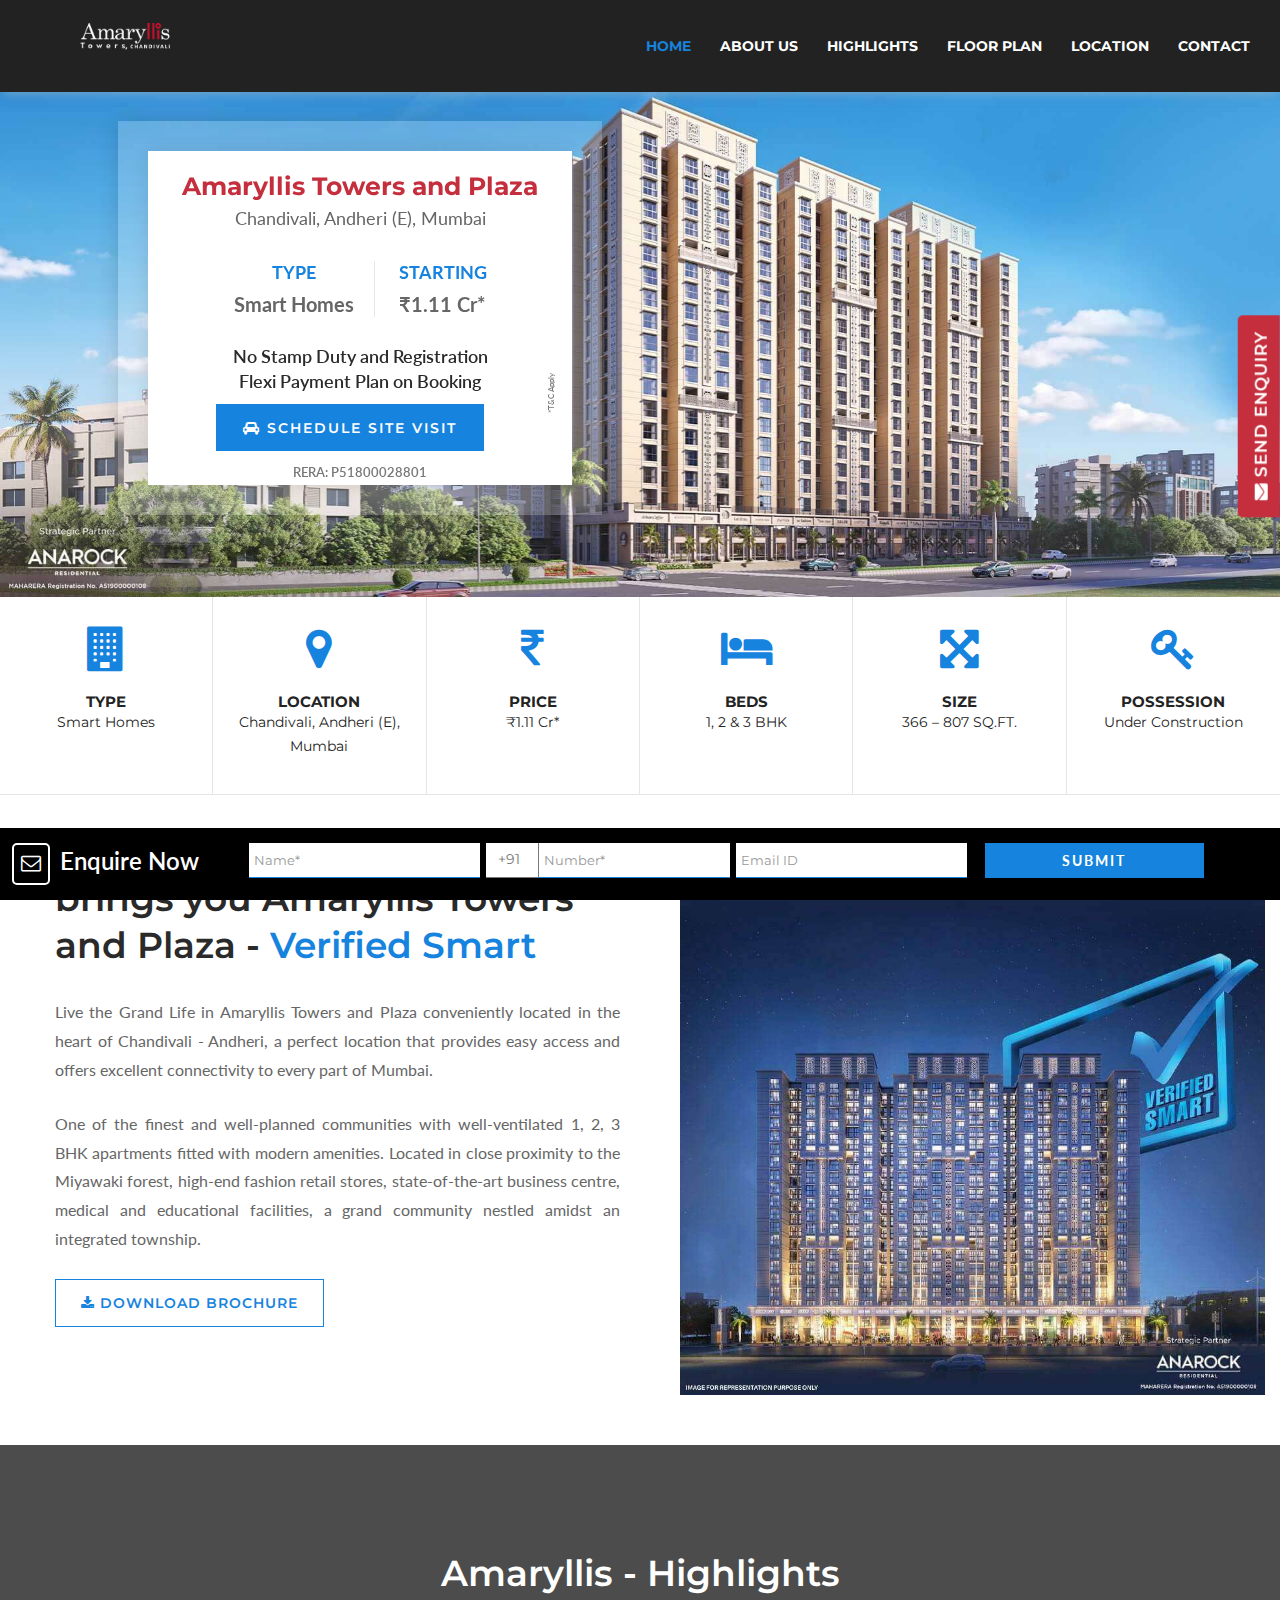
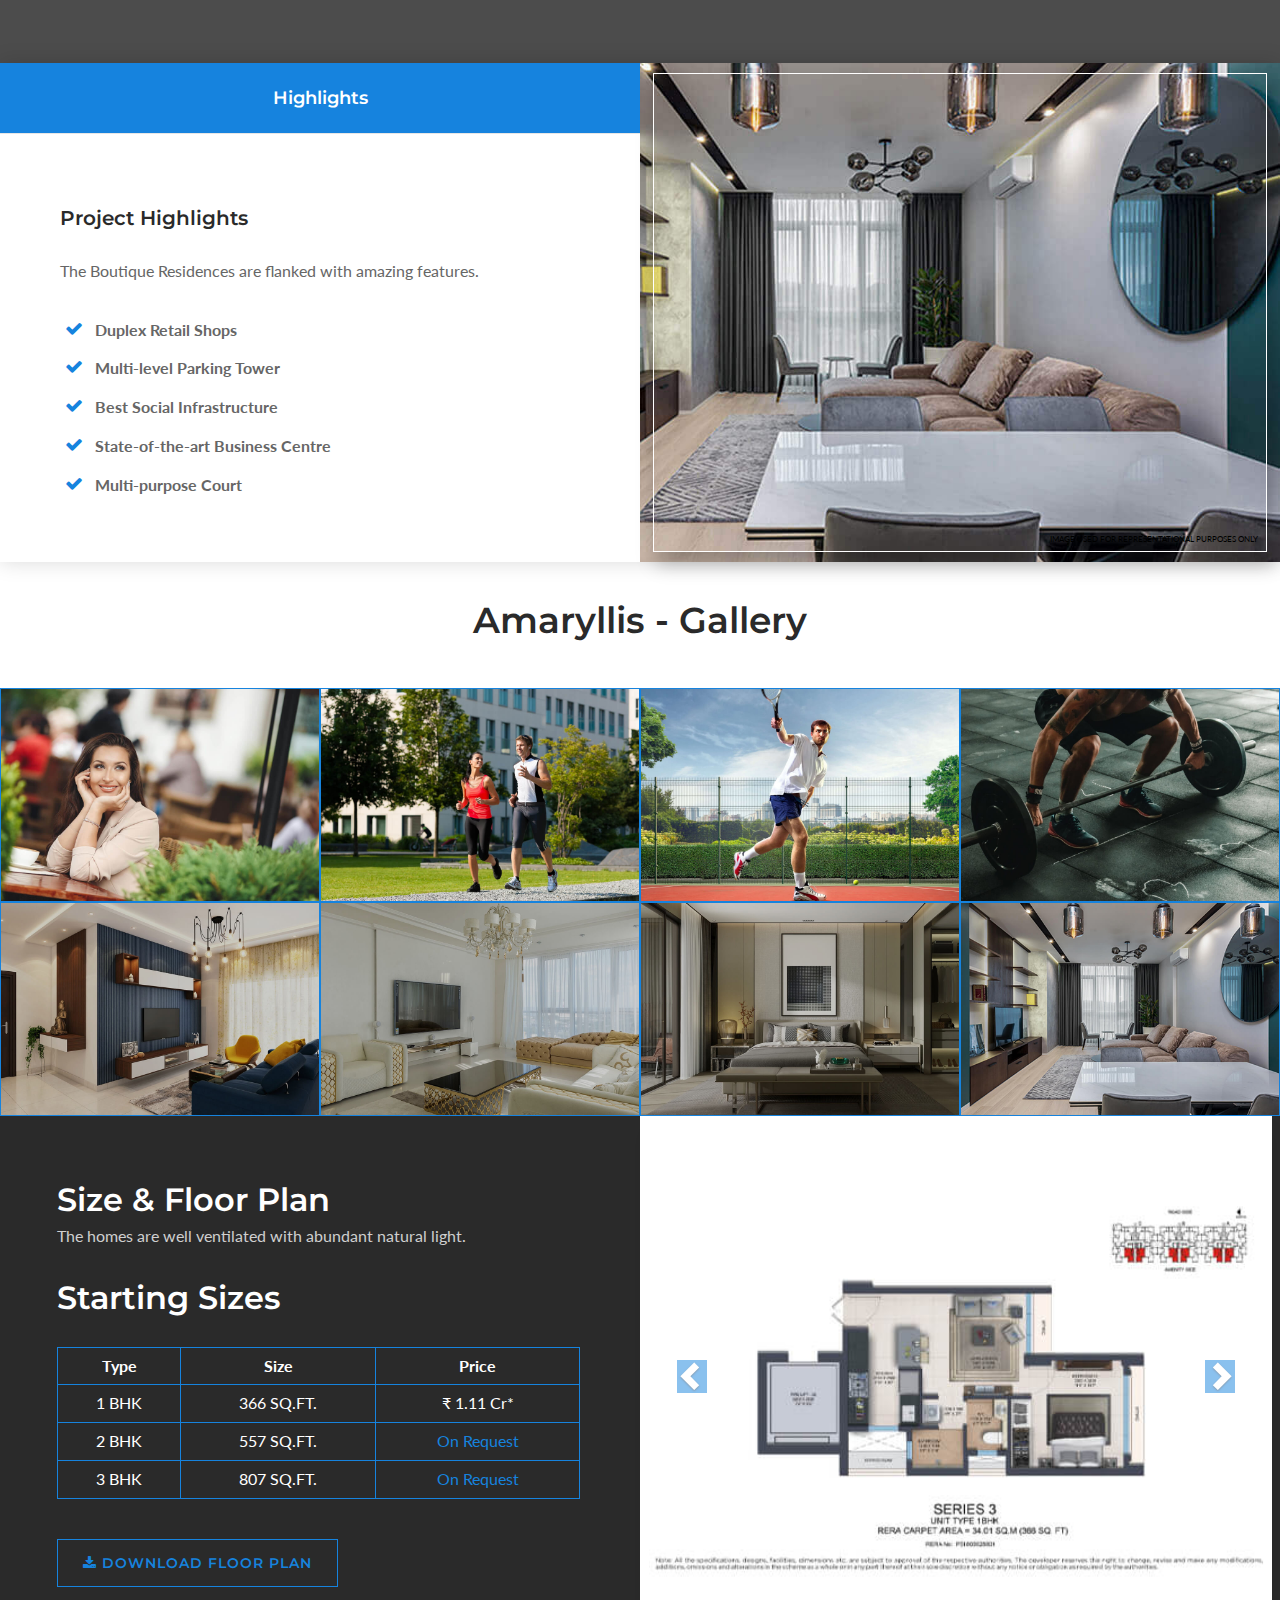
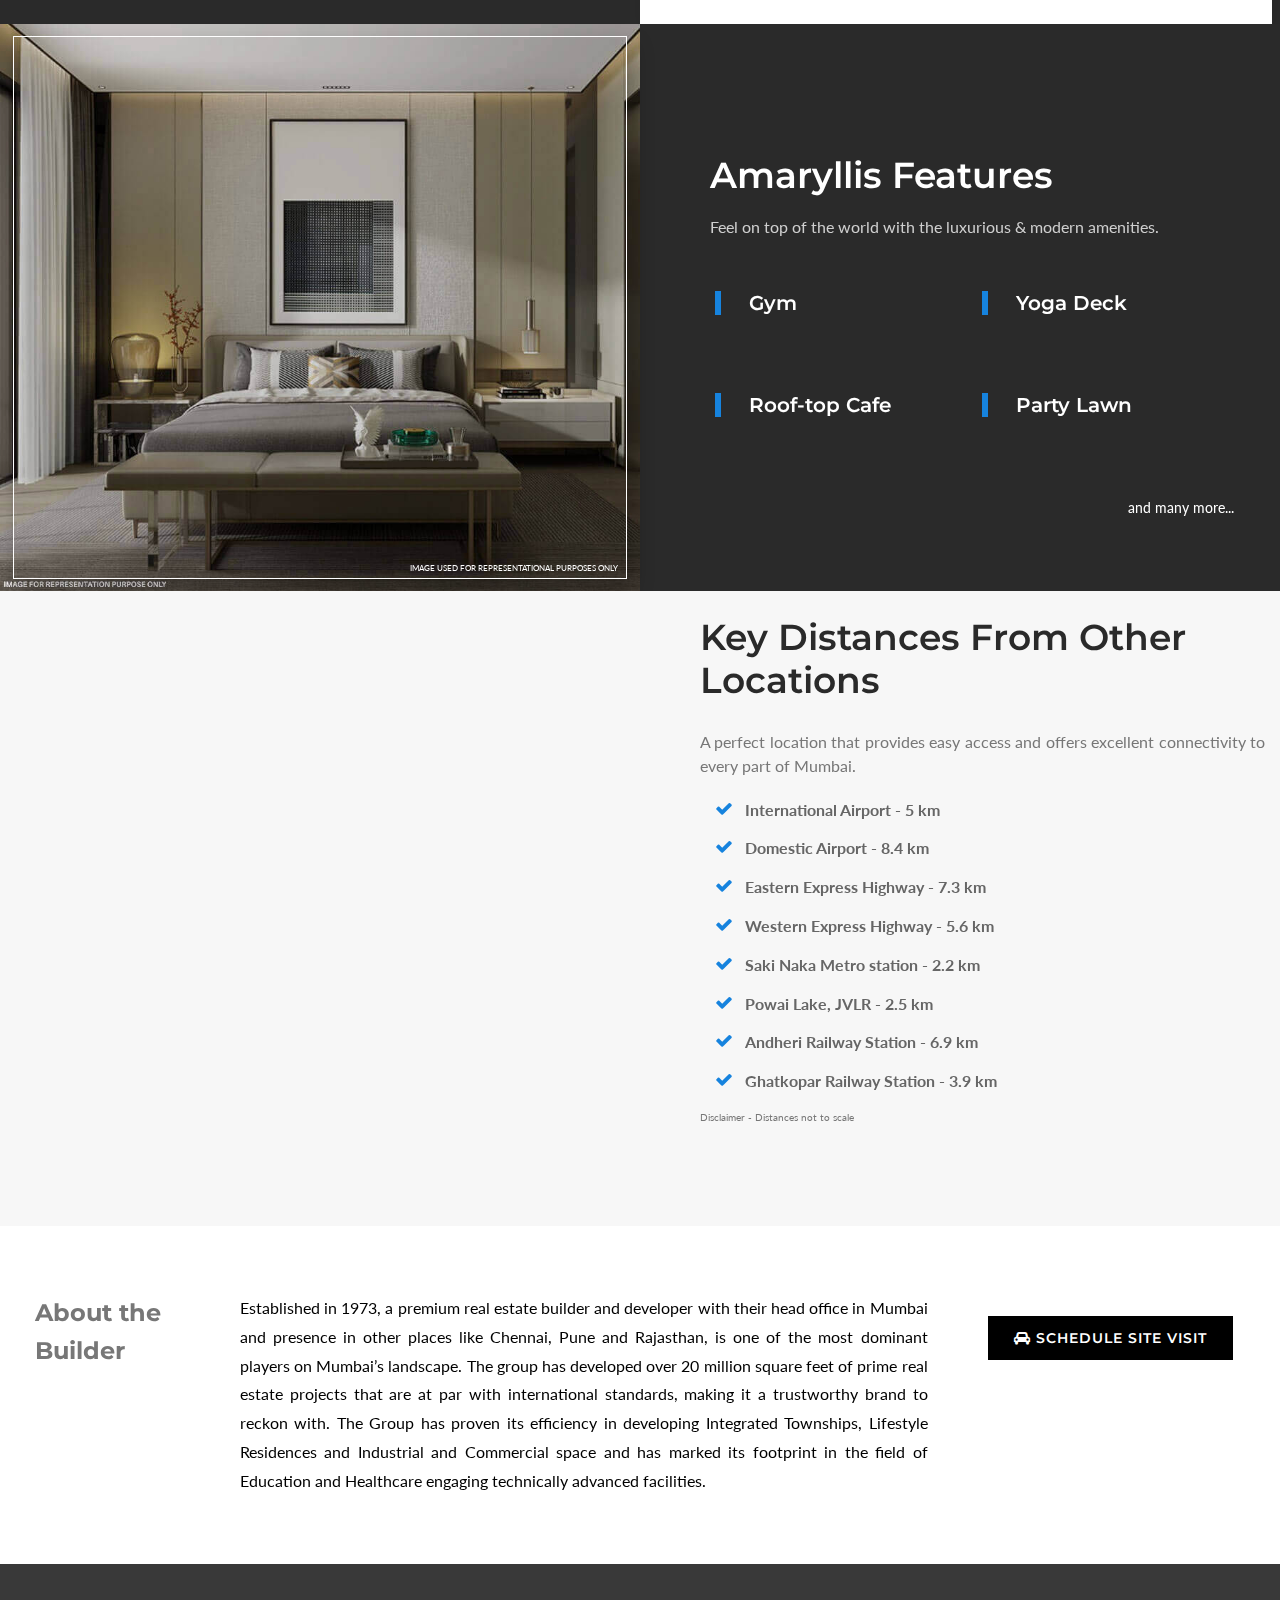
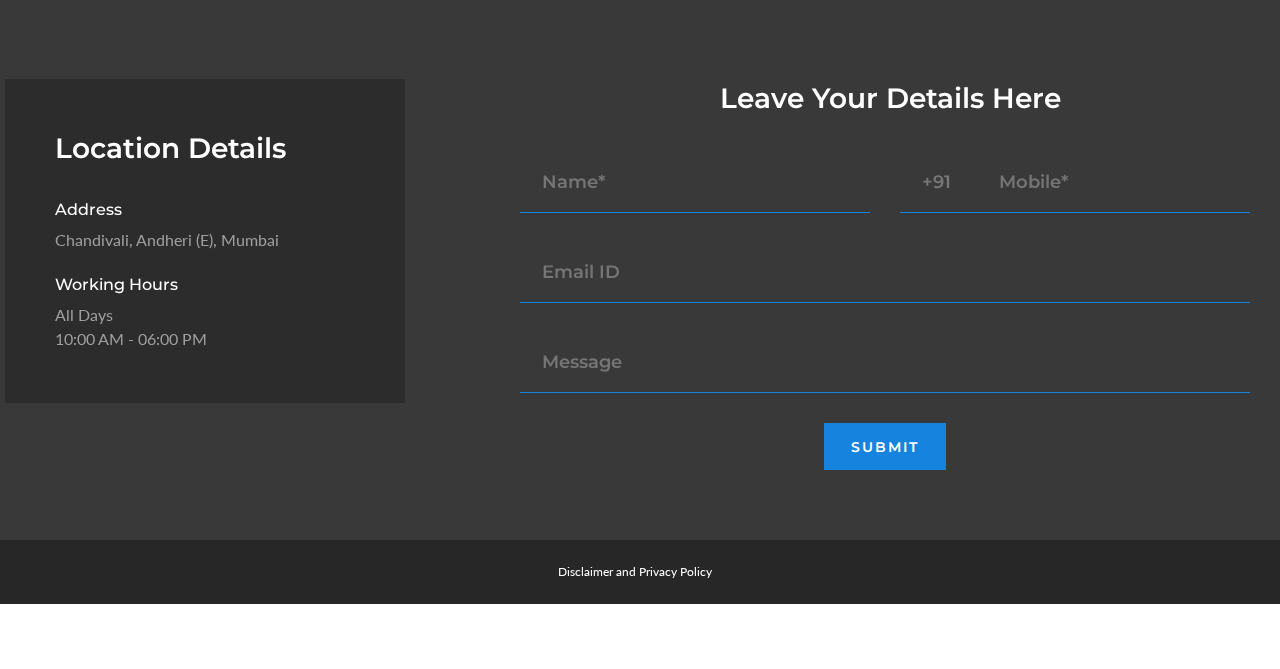
==== commit a151fe91: "webhook gtag and content update" ====
--- a/index.html
+++ b/index.html
@@ -3,9 +3,9 @@
 
 <head>
     <meta charset="utf-8">
-    <title>Smart Verified Homes by Nahar Amaryllis Tower & Plaza - Nahar Group</title>
-    <meta name="title" content="Smart Verified Homes by Nahar Amaryllis Tower & Plaza - Nahar Group" />
-    <meta name="description" content="Amaryllis Towers and Plaza by Nahar Group in Chandivali, Andheri are well-ventilated 1,2, & 3 BHK Smart Homes with perfect location connectivity, planned community & modern amenities." />
+    <title>Smart Verified Homes by  Amaryllis Tower & Plaza </title>
+    <meta name="title" content="Smart Verified Homes by  Amaryllis Tower & Plaza " />
+    <meta name="description" content="Amaryllis Towers and Plaza  in Chandivali, Andheri are well-ventilated 1,2, & 3 BHK Smart Homes with perfect location connectivity, planned community & modern amenities." />
     <meta name="keywords" content="" />
     <meta name="ROBOTS" content="index, follow" />
     <meta name="ROBOTS" content="ALL" />
@@ -20,11 +20,10 @@
     <link href="css/bootstrap.css" rel="stylesheet">
     <link href="css/style.css" rel="stylesheet">
     <link href="css/responsive.css" rel="stylesheet">
-    <link rel="stylesheet" href="css/intlTelInput.css">
     <link rel="shortcut icon" href="images/favicon.ico" type="image/x-icon">
-    <meta property="og:title" content="Smart Verified Homes by Nahar Amaryllis Tower & Plaza - Nahar Group">
-    <meta property="og:site_name" content="Nahar Amaryllis">
-    <meta property="og:url" content="https://nahargroup.co.in/campaign/amaryllis/">
+    <meta property="og:title" content="Smart Verified Homes by  Amaryllis Tower & Plaza ">
+    <meta property="og:site_name" content=" Amaryllis">
+    <meta property="og:url" content="https://https://amaryllischandivli.com/">
     <meta property="og:description" content="">
     <meta property="og:type" content="website">
     <meta property="og:image:alt" content="" />
@@ -42,62 +41,7 @@
         }
         var queryParams = getAllParams();
     </script>
-    <!-- Google Tag Manager -->
-    <script>(function(w,d,s,l,i){w[l]=w[l]||[];w[l].push({'gtm.start':
-new Date().getTime(),event:'gtm.js'});var f=d.getElementsByTagName(s)[0],
-j=d.createElement(s),dl=l!='dataLayer'?'&l='+l:'';j.async=true;j.src=
-'https://www.googletagmanager.com/gtm.js?id='+i+dl;f.parentNode.insertBefore(j,f);
-})(window,document,'script','dataLayer','GTM-NN2KZPN');</script>
-    <!-- End Google Tag Manager -->
-    <!-- Event snippet for Page view conversion page -->
-    <script>
-        gtag('event', 'conversion', {'send_to': 'AW-321660314/7Sp4CO7LzoUYEJrLsJkB'});
-</script>
-    <!-- Event snippet for Book appointment conversion page
-In your html page, add the snippet and call gtag_report_conversion when someone clicks on the chosen link or button. -->
-    <script>
-        function gtag_report_conversion(url) {
-  var callback = function () {
-    if (typeof(url) != 'undefined') {
-      window.location = url;
-    }
-  };
-  gtag('event', 'conversion', {
-      'send_to': 'AW-321660314/X8vjCLm1zoUYEJrLsJkB',
-      'event_callback': callback
-  });
-  return false;
-}
-</script>
-    <!-- Event snippet for Submit lead form (2) conversion page
-In your html page, add the snippet and call gtag_report_conversion when someone clicks on the chosen link or button. -->
-    <script>
-        function gtag_report_conversion(url) {
-  var callback = function () {
-    if (typeof(url) != 'undefined') {
-      window.location = url;
-    }
-  };
-  gtag('event', 'conversion', {
-      'send_to': 'AW-321660314/RV2JCK6_zoUYEJrLsJkB',
-      'event_callback': callback
-  });
-  return false;
-}
-</script>
-    <!-- Google tag (gtag.js) -->
-    <script async src="https://www.googletagmanager.com/gtag/js?id=AW-321660314"></script>
-    <script>
-        window.dataLayer = window.dataLayer || [];
-  function gtag(){dataLayer.push(arguments);}
-  gtag('js', new Date());
-
-  gtag('config', 'AW-321660314');
-</script>
-    <!-- Event snippet for Submit lead form - Thank you conversion page -->
-    <script>
-        gtag('event', 'conversion', {'send_to': 'AW-321660314/SWRkCNKl5oUYEJrLsJkB'});
-</script>
+    
     <style type="text/css">
     .modal-open {
         overflow: scroll;
@@ -108,17 +52,15 @@
 new Date().getTime(),event:'gtm.js'});var f=d.getElementsByTagName(s)[0],
 j=d.createElement(s),dl=l!='dataLayer'?'&l='+l:'';j.async=true;j.src=
 'https://www.googletagmanager.com/gtm.js?id='+i+dl;f.parentNode.insertBefore(j,f);
-})(window,document,'script','dataLayer','GTM-ND2M3B3');</script>
+})(window,document,'script','dataLayer','GTM-53G3WPJ');</script>
     <!-- End Google Tag Manager -->
 </head>
 
 <body>
     <!-- Google Tag Manager (noscript) -->
-    <noscript><iframe src="https://www.googletagmanager.com/ns.html?id=GTM-ND2M3B3" height="0" width="0" style="display:none;visibility:hidden"></iframe></noscript>
+    <noscript><iframe src="https://www.googletagmanager.com/ns.html?id=GTM-53G3WPJ" height="0" width="0" style="display:none;visibility:hidden"></iframe></noscript>
     <!-- End Google Tag Manager (noscript) -->
-    <!-- Google Tag Manager (noscript) -->
-    <noscript><iframe src="https://www.googletagmanager.com/ns.html?id=GTM-NN2KZPN" height="0" width="0" style="display:none;visibility:hidden"></iframe></noscript>
-    <!-- End Google Tag Manager (noscript) -->
+
     <div id="device-rotate">
         <div class="page-wrapper">
             <!-- Main Header-->
@@ -275,8 +217,9 @@
                         <!--Content Column-->
                         <div class="content-column col-md-6 col-sm-12 col-xs-12">
                             <div class="inner-column">
-                                <h1>Nahar brings you Amaryllis Towers and Plaza - <span style="color: #1683de;">Verified Smart</span></h1>
-                                <div class="text" align="justify">Live the Grand Life in Amaryllis Towers and Plaza by Nahar Group, conveniently located in the heart of Chandivali - Andheri, a perfect location that provides easy access and offers excellent connectivity to every part of Mumbai. One of the finest and well-planned community with well-ventilated 1, 2, 3 BHK apartments fitted with modern amenities. Located in close proximity to the Miyawaki forest, high-end fashion retail stores, state-of-the-art business centre, medical and educational facilities, a grand community nestled amidst the township of Nahar’s Amrit Shakti.</div>
+                                <h1> brings you Amaryllis Towers and Plaza - <span style="color: #1683de;">Verified Smart</span></h1>
+                                <div class="text" align="justify">Live the Grand Life in Amaryllis Towers and Plaza conveniently located in the heart of Chandivali - Andheri, a perfect location that provides easy access and offers excellent connectivity to every part of Mumbai.</div>
+                                <div class="text" align="justify"> One of the finest and well-planned communities with well-ventilated 1, 2, 3 BHK apartments fitted with modern amenities. Located in close proximity to the Miyawaki forest, high-end fashion retail stores, state-of-the-art business centre, medical and educational facilities, a grand community nestled amidst an integrated township. </div>
                                 <button type="button" data-toggle="modal" name="download-brochure" data-target="#enquire-now" class="theme-btn btn-style-five" title="Brochure"><i class="fa fa-download"></i> Download Brochure</button>
                             </div>
                         </div>
@@ -680,7 +623,7 @@
                     <div class="content-column" id="order-1">
                         <div class="inner-box">
                             <h2>Key Distances From Other Locations</h2>
-                            <div class="location-text" align="justify">Save 4 hours of travel to work everyday with smart homes at smart location</div>
+                            <div class="location-text" align="justify">A perfect location that provides easy access and offers excellent connectivity to every part of Mumbai.</div>
                             <div class="location-list" align="justify">
                                 <ul class="list-style-three col-md-12">
                                     <li>International Airport - 5 km</li>
@@ -710,13 +653,12 @@
                         <!--Logo Column-->
                         <div class="logo-column col-md-2 col-sm-12 col-xs-12">
                             <div class="logo">
-                                <img src="images/developer-logo.png" alt="logo" title="logo">
+                                <h3><strong>About the Builder</strong></h3>
                             </div>
                         </div>
                         <!--Text Column-->
                         <div class="text-column col-md-7 col-sm-12 col-xs-12">
-                            <div class="text" align="justify">Established in 1973, Nahar Group is a premium real estate builders and developer with their head office in Mumbai and presence in other places like Chennai, Pune and Rajasthan, is one of the most dominant players on Mumbai’s landscape. The group has developed over 20 million square feet of prime real estate projects that are at par with international standards, making it a trustworthy brand to reckon with. The Group has proven its efficiency in developing Integrated Townships, Lifestyle Residences and Industrial and Commercial space and has marked its footprint in the field of Education and Healthcare engaging technically advanced facilities.
-                                Nahar’s Amrit Shakti at Chandivali, Andheri (E) in Mumbai comprises over 40 high-rise towers amidst 125 acres of lush greenery.</div>
+                            <div class="text" align="justify">Established in 1973, a premium real estate builder and developer with their head office in Mumbai and presence in other places like Chennai, Pune and Rajasthan, is one of the most dominant players on Mumbai’s landscape. The group has developed over 20 million square feet of prime real estate projects that are at par with international standards, making it a trustworthy brand to reckon with. The Group has proven its efficiency in developing Integrated Townships, Lifestyle Residences and Industrial and Commercial space and has marked its footprint in the field of Education and Healthcare engaging technically advanced facilities.</div>
                         </div>
                         <!--Btn Column-->
                         <div class="btn-column col-md-3 col-sm-12 col-xs-12">
@@ -753,8 +695,11 @@
                                                 <input type="text" name="name" placeholder="Name*" id="side_name">
                                                 <span id="sideerror_name" class="error-side">Please Enter Your Name</span>
                                             </div>
-                                            <div class="form-group col-md-6 col-sm-12 co-xs-12">
-                                                <input type="text" name="mobile" placeholder="Mobile*" id="side_phone">
+                                             <div class="form-group col-md-6 col-sm-12 co-xs-12">
+                                                <div style="display: flex;">
+                                                    <input type="text" class="form-control" value="+91" disabled style="width: 25%;color: #777777;">
+                                                    <input type="text" name="mobile" placeholder="Mobile*" id="side_phone" maxlength="10">
+                                                </div>
                                                 <span id="sideerror_mobile" class="error-side">Please Enter Number</span>
                                                 <span id="recorderror_side" class="error-side"></span>
                                             </div>
@@ -820,7 +765,10 @@
                                 <span id="modalerror_name" class="error-modal">Please Enter Your Name</span>
                             </div>
                             <div class="form-group col-md-6">
-                                <input type="text" class="form-control" name="mobile" placeholder="Mobile No*" id="modal_phone">
+                                <div style="display: flex;">
+                                    <input type="text" class="form-control" placeholder="+91" disabled style="width: 25%;">
+                                    <input type="text" class="form-control" name="mobile" placeholder="Mobile No*" id="modal_phone" maxlength="10">
+                                </div>
                                 <span id="modalerror_mobile" class="error-modal">Please Enter Number</span>
                                 <span id="recorderror_modal" class="error-modal"></span>
                             </div>
@@ -887,8 +835,11 @@
                     <input type="text" id="footer_name" class="form-control bottom-query-text" placeholder="Name*">
                     <span id="fterror_name" class="error-footer">Please Enter Your Name</span>
                 </div>
-                <div class="bottom-query-box float_L" style="margin-left: 1.5rem;">
-                    <input type="text" id="footer_phone" class="form-control bottom-query-text" placeholder="Number*">
+                <div class="bottom-query-box float_L mr-l_1_5">
+                    <div style="display: flex;">
+                        <input type="text" class="footer-country" value="+91" disabled>
+                        <input type="text" id="footer_phone" class="form-control bottom-query-text" placeholder="Number*" maxlength="10">
+                    </div>
                     <span id="fterror_mobile" class="error-footer">Please Enter Number</span>
                     <span id="recorderror_footer" class="error-footer"></span>
                 </div>
@@ -911,7 +862,6 @@
     <script src="js/mixitup.js"></script>
     <script src="js/script.js"></script>
     <script src="js/contact.js"></script>
-    <script src="js/intlTelInput.js"></script>
     <!--Right Click Off-->
     <script>
     $(document).ready(function() {
@@ -957,48 +907,7 @@
     });
     </script>
     <script>
-    var input = document.querySelector("#side_phone");
-    var itiSide = window.intlTelInput(input, {
-        autoPlaceholder: "off",
-        formatOnDisplay: true,
-        geoIpLookup: function(callback) {
-            $.get("https://ipapi.co/json", function() {}).always(function(resp) {
-                var countryCode = (resp && resp.country) ? resp.country : "";
-                callback(countryCode);
-            });
-        },
-        initialCountry: "auto",
-        separateDialCode: true,
-        utilsScript: "js/utils.js",
-    });
-    var input = document.querySelector("#modal_phone");
-    var itiModal = window.intlTelInput(input, {
-        autoPlaceholder: "off",
-        formatOnDisplay: true,
-        geoIpLookup: function(callback) {
-            $.get("https://ipapi.co/json", function() {}).always(function(resp) {
-                var countryCode = (resp && resp.country) ? resp.country : "";
-                callback(countryCode);
-            });
-        },
-        initialCountry: "auto",
-        separateDialCode: true,
-        utilsScript: "js/utils.js",
-    });
-    var input = document.querySelector("#footer_phone");
-    var itiFooter = window.intlTelInput(input, {
-        autoPlaceholder: "off",
-        formatOnDisplay: true,
-        geoIpLookup: function(callback) {
-            $.get("https://ipapi.co/json", function() {}).always(function(resp) {
-                var countryCode = (resp && resp.country) ? resp.country : "";
-                callback(countryCode);
-            });
-        },
-        initialCountry: "auto",
-        separateDialCode: true,
-        utilsScript: "js/utils.js",
-    });
+   
     $('[data-dismiss=modal]').on('click', function(e) {
         var $t = $(this),
             target = $t[0].href || $t.data("target") || $t.parents('.modal') || [];
--- a/css/style.css
+++ b/css/style.css
@@ -1 +1,6546 @@
-@import url("https://fonts.googleapis.com/css?family=Lato:100,100i,300,300i,400,400i,700,700i,900,900i%7CMontserrat:100,100i,200,200i,300,300i,400,400i,500,500i,600,600i,700,700i,800,800i,900,900i"); /*font-family: 'Lato', sans-serif; font-family: 'Montserrat', sans-serif;*/ @import url('font-awesome.css'); @import url('flaticon.css'); @import url('jquery.fancybox.min.css'); /*** ==================================================================== Reset ==================================================================== ***/ * { margin: 0px; padding: 0px; border: none; outline: none; } /*** ==================================================================== Global Settings ==================================================================== ***/ body { font-family: "Lato", sans-serif; font-size: 14px; color: #777777; line-height: 1.7em; font-weight: 400; background: #ffffff; -webkit-font-smoothing: antialiased; -moz-font-smoothing: antialiased; } .bordered-layout .page-wrapper { padding: 0px 50px 0px; } a { text-decoration: none; cursor: pointer; color: #1683de; } a:hover, a:focus, a:visited { text-decoration: none; outline: none; } h1, h2, h3, h4, h5, h6 { position: relative; font-weight: normal; margin: 0px; background: none; line-height: 1.6em; font-family: "Montserrat", sans-serif; } h1 { font-size: 27px; } input, button, select, textarea { font-family: "Montserrat", sans-serif; } textarea { overflow: hidden; } p { position: relative; line-height: 1.8em; } .strike-through { text-decoration: line-through; } .gray_bg { background-color: #f5f5f5; } .row { margin-right: 0px !important; } .row-home-details { margin-left: 0px !important; } .auto-container { position: static; padding: 0px 0px 0px 0px; margin: 0 auto; } .image-column { padding-right: 0px !important; padding-left: 0px !important; /*border-left: 1px solid #1683de;*/ width: 49%; margin-left: 5px; } .carousel-margin { margin: 0px 0px 0px 0px; } .medium-container { max-width: 850px; } .page-wrapper { position: relative; margin: 0 auto; width: 100%; min-width: 300px; } ul, li { list-style: none; padding: 0px; margin: 0px; } img { display: inline-block; max-width: 100%; } .theme-btn { display: inline-block; transition: all 0.3s ease; -moz-transition: all 0.3s ease; -webkit-transition: all 0.3s ease; -ms-transition: all 0.3s ease; -o-transition: all 0.3s ease; } .centered { text-align: center; } /*List Style One*/ .location-tb { color: #000 !important; } .list-style-one { position: relative; } .list-style-one li { position: relative; color: #232323; font-size: 16px; padding-left: 40px; font-weight: 400; margin-bottom: 18px; font-family: "Montserrat", sans-serif; } .list-style-one li:last-child { margin-bottom: 0px; } .list-style-one li .icon { position: absolute; content: ""; left: 0px; top: 0px; color: #1683de; font-size: 22px; line-height: 1em; } /*List Style Two*/ .list-style-two { position: relative; } .list-style-two li { position: relative; color: #2a2a2a; font-size: 16px; font-weight: 400; padding-left: 35px; display: inline-block; margin-right: 30px; margin-bottom: 12px; font-family: "Montserrat", sans-serif; } .list-style-two li:last-child { margin-right: 0px; } .list-style-two li .icon { position: absolute; left: 0px; top: 0px; color: #1683de; font-size: 18px; } /*List Style Three*/ .list-style-three { position: relative; } .list-style-three li { position: relative; color: #666666; font-size: 16px; font-weight: 700; padding-left: 30px; margin-bottom: 15px; } .list-style-three li:before { position: absolute; content: "\f00c"; left: 0px; top: 0px; color: #1683de; font-size: 18px; font-weight: 400; font-family: "FontAwesome"; } /*List Style Four*/ .list-style-four { position: relative; } .list-style-four li { position: relative; color: #666666; font-size: 20px; font-weight: 400; padding-left: 60px; margin-bottom: 35px; font-family: "Montserrat", sans-serif; } .list-style-four li .icon { position: absolute; left: 0px; top: 0px; color: #1683de; font-size: 32px; font-weight: 400; line-height: 1em; } .list-style-four li strong { color: #2a2a2a; } /*List Style Five*/ .list-style-five { position: relative; } .list-style-five li { position: relative; color: #cfcfcf; font-size: 15px; font-weight: 700; padding-left: 26px; margin-bottom: 12px; } .list-style-five li:before { position: absolute; content: "."; left: 0px; top: -22px; color: #1683de; font-size: 70px; font-weight: 400; font-family: "FontAwesome"; } /*List Style Six*/ .list-style-six { position: relative; } .list-style-six li { position: relative; color: #cfcfcf; font-size: 16px; padding-left: 26px; margin-bottom: 18px; } .list-style-six li .icon { position: absolute; left: 0px; top: 4px; color: #1683de; line-height: 1em; font-size: 16px; } /*List Style Seven*/ .list-style-seven { position: relative; margin-bottom: 40px; } .list-style-seven li { position: relative; color: #2a2a2a; font-size: 16px; padding-left: 30px; margin-bottom: 15px; font-family: "Montserrat", sans-serif; } .list-style-seven li .icon { position: absolute; left: 0px; top: 4px; color: #1683de; line-height: 1em; font-size: 18px; } /*List Style Eight*/ .list-style-eight { position: relative; margin-top: 30px; } .list-style-eight li { position: relative; color: #666666; font-size: 14px; font-weight: 400; padding-left: 40px; margin-bottom: 10px; } .list-style-eight li:before { position: absolute; content: "\f178"; left: 0px; top: 2px; color: #1683de; font-size: 20px; font-weight: 300; font-family: "FontAwesome"; } /*Btn Style One*/ .btn-style-one { position: relative; padding: 11px 26px 10px; line-height: 24px; text-transform: uppercase; background: linear-gradient(90deg, #1683de, #1683de); color: #ffffff; border: none; font-size: 14px; font-weight: 600; letter-spacing: 2px; font-family: "Montserrat", sans-serif; border: 1px solid #1683de; } .btn-style-one:hover { background: transparent; border: 1px solid #1683de; color: #000; } /*Btn Style Two*/ .btn-style-two { position: relative; padding: 11px 20px; line-height: 24px; text-transform: uppercase; background: none; color: #1683de; border: 1px solid #1683de; font-size: 14px; font-weight: 600; letter-spacing: 1px; font-family: "Montserrat", sans-serif; } .btn-style-two:hover { background: #1683de; color: #ffffff; } /*Btn Style Three*/ .btn-style-three { position: relative; padding: 11px 25px; line-height: 24px; text-transform: uppercase; background: none; color: #1683de; border: 1px solid #1683de; font-size: 14px; font-weight: 600; letter-spacing: 1px; font-family: "Montserrat", sans-serif; } .btn-style-three:hover { background: #1683de; color: #ffffff; border-color: #1683de; } .btn-style-five { position: relative; padding: 11px 25px; line-height: 24px; text-transform: uppercase; background: none; color: #1683de; border: 1px solid #1683de; font-size: 14px; font-weight: 600; letter-spacing: 1px; font-family: "Montserrat", sans-serif; } .btn-style-five:hover { background: #1683de; color: #ffffff; border-color: #1683de; } /*Btn Style Four*/ .btn-style-four { position: relative; padding: 10px 26px; line-height: 24px; text-transform: uppercase; background: #000; color: #fff; border: 2px solid #ffffff; font-size: 14px; font-weight: 600; letter-spacing: 1px; font-family: "Montserrat", sans-serif; } .btn-style-four:hover { background: #c52e3d; color: #000; } table, th, td { border: 1px solid #1683de; text-align: center; padding: 4px; color: #fff; } /*Social Icon One*/ .social-icon-one { position: relative; } .social-icon-one li { position: relative; margin: 0px 1px; display: inline-block; } .social-icon-one li a { font-size: 16px; width: 42px; height: 42px; display: inline-block; line-height: 46px; color: #2a2a2a; text-align: center; background-color: #ffffff; transition: all 0.3s ease; -moz-transition: all 0.3s ease; -webkit-transition: all 0.3s ease; -ms-transition: all 0.3s ease; -o-transition: all 0.3s ease; } .social-icon-one li a:hover { color: #ffffff; background-color: #1683de; } /*Social Icon Two*/ .social-icon-two { position: relative; } .social-icon-two li { position: relative; margin-right: 6px; display: inline-block; } .social-icon-two li a { position: relative; width: 40px; height: 40px; display: inline-block; line-height: 40px; color: #cfcfcf; font-size: 14px; text-align: center; border-radius: 50%; background-color: #202020; transition: all 0.3s ease; -moz-transition: all 0.3s ease; -webkit-transition: all 0.3s ease; -ms-transition: all 0.3s ease; -o-transition: all 0.3s ease; } .social-icon-two li a:hover { color: #ffffff; background-color: #1683de; } /*Social Icon Three*/ .social-icon-three { position: relative; } .social-icon-three li { position: relative; margin-right: 12px; display: inline-block; } .social-icon-three li a { position: relative; display: inline-block; color: #9f9f9f; font-size: 16px; transition: all 0.3s ease; -moz-transition: all 0.3s ease; -webkit-transition: all 0.3s ease; -ms-transition: all 0.3s ease; -o-transition: all 0.3s ease; } .social-icon-three li a:hover { color: #1683de; } /*Social Icon Four*/ .social-icon-four { position: relative; } .social-icon-four li { position: relative; margin-right: 4px; display: inline-block; } .social-icon-four li a { position: relative; width: 32px; height: 32px; color: #ffffff; font-size: 14px; line-height: 32px; text-align: center; display: inline-block; background-color: #4464b1; transition: all 0.3s ease; -moz-transition: all 0.3s ease; -webkit-transition: all 0.3s ease; -ms-transition: all 0.3s ease; -o-transition: all 0.3s ease; } .social-icon-four li.twitter a { background-color: #57acef; } .social-icon-four li.linkedin a { background-color: #007bb6; } .social-icon-four li.vimeo a { background-color: #62a0ad; } /*Social Icon Five*/ .social-icon-five { position: relative; } .social-icon-five li { position: relative; margin-right: 2px; display: inline-block; } .social-icon-five li a { position: relative; width: 42px; height: 42px; display: inline-block; color: #2a2a2a; font-size: 14px; text-align: center; line-height: 42px; background-color: #f7f7f7; transition: all 0.3s ease; -moz-transition: all 0.3s ease; -webkit-transition: all 0.3s ease; -ms-transition: all 0.3s ease; -o-transition: all 0.3s ease; } .social-icon-five li a:hover { color: #ffffff; background-color: #1683de; } .theme_color { color: #1683de; } .preloader { position: fixed; left: 0px; top: 0px; width: 100%; height: 100%; z-index: 999999; background-color: #ffffff; background-position: center center; background-repeat: no-repeat; background-image: url("../../../index.html"); } img { display: inline-block; max-width: 100%; height: auto; } /*** ==================================================================== Scroll To Top style ==================================================================== ***/ /*** ==================================================================== Main Header style ==================================================================== ***/ .main-header { position: fixed; left: 0px; top: 0px; z-index: 999; width: 100%; overflow-x: hidden; box-shadow: 0 4px 10px -3px rgb(191 191 191 / 50%); } .main-header .header-top { position: relative; padding: 16px 0px; background-color: #ffffff; } .main-header .header-top .outer-container { padding: 0px 40px; } .main-header .header-top .top-left ul li { color: #666666; font-size: 16px; } .main-header .header-top .top-left, .main-header .header-top .top-right { position: relative; } .main-header .header-top .top-right { position: relative; text-align: right; } .main-header .header-top .top-right .list { position: relative; float: right; } .main-header .header-top .top-right .list li { position: relative; color: #666666; font-size: 16px; margin-left: 30px; display: inline-block; } .main-header .header-top .top-right .list li .icon { position: relative; margin-right: 10px; } .main-header .header-top .top-right .list li a { position: relative; color: #666666; font-size: 16px; transition: all 0.3s ease; -moz-transition: all 0.3s ease; -webkit-transition: all 0.3s ease; -ms-transition: all 0.3s ease; -o-transition: all 0.3s ease; } .main-header .header-top .top-right .list li a:hover { color: #1683de; } .main-header .header-top .top-right .social-nav { position: relative; float: right; padding-left: 10px; margin-left: 25px; border-left: 1px solid #e6e6e6; } .main-header .header-top .top-right .social-nav li { position: relative; padding-left: 15px; display: inline-block; } .main-header .header-top .top-right .social-nav li a { position: relative; color: #666666; font-size: 14px; transition: all 0.3s ease; -moz-transition: all 0.3s ease; -webkit-transition: all 0.3s ease; -ms-transition: all 0.3s ease; -o-transition: all 0.3s ease; } .main-header .header-top .top-right .social-nav li a:hover { color: #1683de; } .main-header .main-box { position: relative; padding: 0px 0px; left: 0px; top: 0px; width: 100%; background: none; -webkit-transition: all 300ms ease; -ms-transition: all 300ms ease; -o-transition: all 300ms ease; -moz-transition: all 300ms ease; transition: all 300ms ease; } .main-header.style-v1 .main-box { background: #222222; } .header-style-two, .header-style-three { position: relative; } .main-header .main-box .outer-container { position: relative; padding: 5px 30px; } .bordered-layout .header-style-three .main-box .outer-container { padding: 0px; } .main-header .main-box .logo-box { position: relative; float: left; left: 0px; z-index: 10; } .header-style-three .main-box .logo-box { padding: 22px 0px; } .main-header .main-box .logo-box .logo img { display: inline-block; max-width: 100%; -webkit-transition: all 300ms ease; -ms-transition: all 300ms ease; -o-transition: all 300ms ease; -moz-transition: all 300ms ease; transition: all 300ms ease; } .main-header .nav-toggler { position: fixed; top: 50%; margin-top: 0px; display: block; } .main-header .nav-toggler button { position: relative; display: block; color: #444444; text-align: center; font-size: 24px; line-height: 34px; font-weight: normal; background: none; } .main-header .nav-outer { position: relative; } .main-header .header-upper { position: relative; margin-top: -40px; bottom: -40px; } .main-header .header-upper .upper-right { padding-top: 28px; } .header-style-two .nav-outer { width: 100%; float: none; bottom: -40px; padding: 0px 30px; background-color: #2a2a2a; } .main-header .header-upper .logo-box { padding: 25px 0px 25px; } .logo-box .logo-left { width: 90%; } .logo-box .logo-right { margin-top: 16px; } .main-header .info-box { position: relative; float: left; min-height: 56px; margin-left: 50px; font-size: 13px; color: #777777; text-transform: uppercase; padding: 0px 0px 20px 50px; } .main-header .info-box:last-child { padding-left: 0px; padding-top: 0px; } .main-header .info-box:last-child .theme-btn { padding: 11px 22px 10px; } .main-header .info-box .icon-box { position: absolute; left: 0px; top: 8px; color: #1683de; font-size: 30px; line-height: 1em; -moz-transition: all 300ms ease; -webkit-transition: all 300ms ease; -ms-transition: all 300ms ease; -o-transition: all 300ms ease; transition: all 300ms ease; } .main-header .info-box li { position: relative; line-height: 20px; color: #666666; font-size: 16px; margin-bottom: 6px; font-weight: 400; text-transform: capitalize; } .main-header .info-box strong { position: relative; font-weight: 700; color: #2a2a2a; font-size: 18px; } .main-header .info-box .quote-btn { position: relative; line-height: 24px; color: #1f1f1f; font-size: 16px; font-weight: 600; padding: 14px 38px; border-radius: 50px; background: none; text-transform: uppercase; border: 2px solid #f2f2f2; } .main-header .info-box .quote-btn:hover { color: #ffffff; border-color: #26447b; background-color: #26447b; } .main-menu { position: relative; float: right; -webkit-transition: all 300ms ease; -ms-transition: all 300ms ease; -o-transition: all 300ms ease; -moz-transition: all 300ms ease; transition: all 300ms ease; } .main-menu .navbar-collapse { padding: 0px; } .main-menu .navigation { position: relative; margin: 0px; } .main-menu .navigation>li { position: relative; display: inline-block; margin-left: 26px; transition: all 500ms ease; -moz-transition: all 500ms ease; -webkit-transition: all 500ms ease; -ms-transition: all 500ms ease; -o-transition: all 500ms ease; } .main-header .sticky-header .main-menu .navigation>li>a { padding: 20px 0px !important; color: #444444; } .main-header .sticky-header .main-menu .navigation>li:hover>a, .main-header .sticky-header .main-menu .navigation>li.current>a { color: #1683de; } .sticky-header .nav-outer .options-box { margin-top: 26px; } /*Sticky Header*/ .sticky-header { position: fixed; opacity: 0; visibility: hidden; left: 0px; top: 0px; width: 100%; padding: 0px 0px; background: #ffffff; z-index: 0; border-bottom: 1px solid #e6e6e6; transition: all 500ms ease; -moz-transition: all 500ms ease; -webkit-transition: all 500ms ease; -ms-transition: all 500ms ease; -o-transition: all 500ms ease; } .sticky-header { padding: 5px 0; } .sticky-header .logo { padding: 10px 0px 0px; } .sticky-header .main-header .nav-outer { position: relative; } .sticky-header .auto-container { max-width: 100%; } .fixed-header .sticky-header { z-index: 999; opacity: 1; visibility: visible; -ms-animation-name: fadeInDown; -moz-animation-name: fadeInDown; -op-animation-name: fadeInDown; -webkit-animation-name: fadeInDown; animation-name: fadeInDown; -ms-animation-duration: 500ms; -moz-animation-duration: 500ms; -op-animation-duration: 500ms; -webkit-animation-duration: 500ms; animation-duration: 500ms; -ms-animation-timing-function: linear; -moz-animation-timing-function: linear; -op-animation-timing-function: linear; -webkit-animation-timing-function: linear; animation-timing-function: linear; -ms-animation-iteration-count: 1; -moz-animation-iteration-count: 1; -op-animation-iteration-count: 1; -webkit-animation-iteration-count: 1; animation-iteration-count: 1; } .main-menu .navigation>li>a { position: relative; display: block; color: #fff; text-align: center; line-height: 30px; text-transform: uppercase; letter-spacing: 0px; opacity: 1; font-weight: 500; padding: 26px 0px; font-size: 15px; transition: all 500ms ease; -moz-transition: all 500ms ease; -webkit-transition: all 500ms ease; -ms-transition: all 500ms ease; -o-transition: all 500ms ease; font-family: "Montserrat", sans-serif; } .header-style-three .main-menu .navigation>li { padding: 29px 0px; } .header-style-three .sticky-header .main-menu li { padding: 0px; } .header-style-three .main-menu .navigation>li>a { padding: 6px 0px; color: #666666; font-size: 14px; } .header-style-three .sticky-header .navigation>li>a:after { display: none; } .header-style-three .main-menu .navigation>li>a:after { position: absolute; content: ""; left: 0px; bottom: 0px; width: 0px; height: 2px; transition: all 500ms ease; -moz-transition: all 500ms ease; -webkit-transition: all 500ms ease; -ms-transition: all 500ms ease; -o-transition: all 500ms ease; background-color: #1683de; } .header-style-three .main-menu .navigation>li:hover>a::after, .header-style-three .main-menu .navigation>li.current>a:after { width: 100%; } .header-style-two .main-menu .navigation>li { margin-left: 0px; margin-right: 30px; } .header-style-two .main-menu .navigation>li>a { padding: 17px 0px; color: #ffffff; } .sticky-header .main-menu .navigation>li { margin-left: 25px; margin-right: 0px; } .main-menu .navigation>li:hover>a, .main-menu .navigation>li.current>a, .main-header.light-version .main-menu .navigation>li:hover>a, .main-header.light-version .main-menu .navigation>li.current>a { color: #1683de; opacity: 1; } .main-menu .navigation>li:hover>a:before, .main-menu .navigation>li.current>a:before { width: 100%; } .main-menu .navigation>li>ul { position: absolute; left: 0px; top: 100%; width: 240px; padding: 0px; z-index: 100; display: none; background: #ffffff; border-top: 3px solid #1683de; transition: all 300ms ease; -moz-transition: all 300ms ease; -webkit-transition: all 500ms ease; -ms-transition: all 300ms ease; -o-transition: all 300ms ease; -webkit-box-shadow: 2px 2px 5px 1px rgba(0, 0, 0, 0.05), -2px 0px 5px 1px rgba(0, 0, 0, 0.05); -ms-box-shadow: 2px 2px 5px 1px rgba(0, 0, 0, 0.05), -2px 0px 5px 1px rgba(0, 0, 0, 0.05); -o-box-shadow: 2px 2px 5px 1px rgba(0, 0, 0, 0.05), -2px 0px 5px 1px rgba(0, 0, 0, 0.05); -moz-box-shadow: 2px 2px 5px 1px rgba(0, 0, 0, 0.05), -2px 0px 5px 1px rgba(0, 0, 0, 0.05); box-shadow: 2px 2px 5px 1px rgba(0, 0, 0, 0.05), -2px 0px 5px 1px rgba(0, 0, 0, 0.05); } .main-menu .navigation>li>ul.from-right { left: auto; right: 0px; } .main-menu .navigation>li>ul>li { position: relative; width: 100%; border-bottom: 1px solid rgba(0, 0, 0, 0.1); } .main-menu .navigation>li>ul>li:last-child { border-bottom: none; } .main-menu .navigation>li>ul>li>a { position: relative; display: block; padding: 10px 15px; line-height: 24px; font-weight: 400; font-size: 14px; text-transform: capitalize; color: #272727; transition: all 500ms ease; -moz-transition: all 500ms ease; -webkit-transition: all 500ms ease; -ms-transition: all 500ms ease; -o-transition: all 500ms ease; } .main-menu .navigation>li>ul>li:hover>a { color: #ffffff; background: #2c2c2c; } .main-menu .navigation>li>ul>li.dropdown>a:after { font-family: "FontAwesome"; content: "\f105"; position: absolute; right: 10px; top: 10px; width: 10px; height: 20px; display: block; color: #253d4a; line-height: 20px; font-size: 16px; font-weight: normal; text-align: center; z-index: 5; } .main-menu .navigation>li>ul>li.dropdown:hover>a:after { color: #ffffff; } .main-menu .navigation>li>ul>li>ul { position: absolute; left: 100%; top: 0px; width: 240px; padding: 0px; z-index: 100; display: none; background: #ffffff; border-top: 3px solid #1683de; -webkit-box-shadow: 2px 2px 5px 1px rgba(0, 0, 0, 0.05), -2px 0px 5px 1px rgba(0, 0, 0, 0.05); -ms-box-shadow: 2px 2px 5px 1px rgba(0, 0, 0, 0.05), -2px 0px 5px 1px rgba(0, 0, 0, 0.05); -o-box-shadow: 2px 2px 5px 1px rgba(0, 0, 0, 0.05), -2px 0px 5px 1px rgba(0, 0, 0, 0.05); -moz-box-shadow: 2px 2px 5px 1px rgba(0, 0, 0, 0.05), -2px 0px 5px 1px rgba(0, 0, 0, 0.05); box-shadow: 2px 2px 5px 1px rgba(0, 0, 0, 0.05), -2px 0px 5px 1px rgba(0, 0, 0, 0.05); } .main-menu .navigation>li>ul>li>ul.from-right { left: auto; right: 0px; } .main-menu .navigation>li>ul>li>ul>li { position: relative; width: 100%; border-bottom: 1px solid rgba(0, 0, 0, 0.1); } .main-menu .navigation>li>ul>li>ul>li:last-child { border-bottom: none; } .main-menu .navigation>li>ul>li>ul>li>a { position: relative; display: block; padding: 10px 15px; line-height: 24px; font-weight: 400; font-size: 14px; text-transform: capitalize; color: #272727; transition: all 500ms ease; -moz-transition: all 500ms ease; -webkit-transition: all 500ms ease; -ms-transition: all 500ms ease; -o-transition: all 500ms ease; } .main-menu .navigation>li>ul>li>ul>li:hover>a { color: #ffffff; background: #2c2c2c; } .main-menu .navigation>li>ul>li>ul>li.dropdown>a:after { font-family: "FontAwesome"; content: "\f105"; position: absolute; right: 10px; top: 11px; width: 10px; height: 20px; display: block; color: #272727; line-height: 20px; font-size: 16px; font-weight: normal; text-align: center; z-index: 5; } .main-menu .navigation>li>ul>li>ul>li.dropdown:hover>a:after { color: #ffffff; } .main-menu .navigation>li.dropdown:hover>ul { visibility: visible; opacity: 1; top: 100%; } .main-menu .navigation li>ul>li.dropdown:hover>ul { visibility: visible; opacity: 1; top: 0; transition: all 300ms ease; -moz-transition: all 300ms ease; -webkit-transition: all 500ms ease; -ms-transition: all 300ms ease; -o-transition: all 300ms ease; } .main-menu .navbar-collapse>ul li.dropdown .dropdown-btn { position: absolute; right: 10px; top: 6px; width: 30px; height: 30px; text-align: center; color: #ffffff; line-height: 28px; border: 1px solid #ffffff; background-size: 20px; cursor: pointer; z-index: 5; display: none; } .main-header .options-box { position: relative; float: left; margin-top: 42px; right: 0px; margin-left: 0px; } .header-style-three .options-box { margin-top: 38px; margin-left: 25px; } .header-style-three .options-box li { line-height: 1em; font-size: 16px !important; padding-left: 20px; margin-left: 15px !important; border-left: 1px solid #e6e6e6; } .main-header .options-box .options-nav { position: relative; } .main-header .options-box .options-nav>li { position: relative; color: #ffffff; font-size: 22px; margin-left: 28px; display: inline-block; } .menu-btn { font-size: 1.2em; } .menu-btn button:hover { background: #1683de; color: #fff; } .menu-btn button { font-size: 1em; position: fixed; z-index: 99; bottom: 50%; left: 100%; color: #fff; font-weight: 600; white-space: nowrap; background-color: #c52e3d; letter-spacing: .05em; padding: .7em 1em .4em; -webkit-transform-origin: 0 0; -ms-transform-origin: 0 0; -o-transform-origin: 0 0; transform-origin: 0 0; -webkit-transform: rotate(-90deg) translate(-54%, -100%); -ms-transform: rotate(-90deg) translate(-54%, -100%); -o-transform: rotate(-90deg) translate(-54%, -100%); transform: rotate(-90deg) translate(-54%, -100%); -webkit-border-radius: .5rem .5rem 0 0; border-radius: .5rem .5rem 0 0; } .main-header .options-box .options-nav li.menu-btn { cursor: pointer; } .main-header .options-box .options-nav>li>a { position: relative; color: #ffffff; } .main-header .options-box .options-nav>li>a:hover { color: #1683de; } .header-style-three .options-box .options-nav>li>a { color: #666666; } .header-style-three .options-box li a:hover { color: #1683de; } .header-style-two .header-lower .outer-box { position: absolute; right: 30px; top: 20px; } .search-box-outer { position: relative; } .main-header .search-box-btn { position: relative; top: -1px; display: block; width: 100%; font-size: 16px; color: #ffffff; padding: 0px; margin: 0px; cursor: pointer; background: none; transition: all 500ms ease; -moz-transition: all 500ms ease; -webkit-transition: all 500ms ease; -ms-transition: all 500ms ease; -o-transition: all 500ms ease; } .header-style-three .search-box-btn { color: #666666; } .main-header .search-box-outer .dropdown-menu { top: 71px; border-top: 3px solid #1683de; padding: 0px; width: 280px; border-radius: 0px; } .header-style-three .search-box-outer .dropdown-menu { top: 60px; } .header-style-two .search-box-outer .dropdown-menu { top: 42px; } .header-style-two .search-box-btn { width: 45px; text-align: right; border-left: 1px solid #555555; } .sticky-header .search-box-outer .dropdown-menu { top: 40px; } .main-header .search-box-outer .dropdown-menu>li { padding: 0px; border: none; background: none; } .main-header .search-panel .form-container { padding: 25px 20px; } .main-header .search-panel .form-group { position: relative; margin: 0px; } .main-header .search-panel input[type="text"], .main-header .search-panel input[type="search"], .main-header .search-panel input[type="password"], .main-header .search-panel select { display: block; width: 100%; color: #000000; line-height: 24px; padding: 7px 40px 7px 15px; height: 40px; border: 1px solid #e0e0e0; background: #ffffff; } .main-header .search-panel input:focus, .main-header .search-panel select:focus { border-color: #1683de; } .main-header .search-panel input:focus, .main-header .search-panel select:focus { border-color: #1683de; } .main-header .search-panel .search-btn { position: absolute; right: 0px; top: 0px; width: 40px; height: 40px; text-align: center; color: #555555; font-size: 12px; background: none; cursor: pointer; } /*** ==================================================================== Hidden Sidebar style ==================================================================== ***/ .hidden-bar { position: fixed; top: 0; width: 320px; height: 100%; background: #1c1c1c; z-index: 9999; transition: all 700ms ease; -webkit-transition: all 700ms ease; -ms-transition: all 700ms ease; -o-transition: all 700ms ease; -moz-transition: all 700ms ease; } .hidden-bar .mCSB_inside>.mCSB_container { margin-right: 0px; } .hidden-bar.right-align.visible-sidebar { left: 0px; } .hidden-bar.right-align { left: -400px; } .hidden-bar.right-align.visible-sidebar { right: 0px; } .hidden-bar .hidden-bar-closer { width: 40px; height: 40px; position: absolute; right: 20px; top: 10px; background: none; color: #ffffff; border-radius: 0px; text-align: center; line-height: 40px; transition: all 300ms ease; -webkit-transition: all 300ms ease; -ms-transition: all 300ms ease; -o-transition: all 300ms ease; -moz-transition: all 300ms ease; z-index: 999999; } .hidden-bar .hidden-bar-closer button { background: none; display: block; font-size: 16px; color: #ffffff; width: 40px; height: 40px; line-height: 40px; } .hidden-bar .hidden-bar-closer:hover button { color: #ffffff; } .hidden-bar-wrapper { height: 100%; padding: 30px 5px 30px 30px; } .hidden-bar .logo { padding: 0px 0px 30px; background: #1c1c1c; } .hidden-bar .logo img { display: inline-block; max-width: 100%; } .hidden-bar .content-box { position: relative; padding-right: 32px; } .hidden-bar .content-box h2 { position: relative; font-size: 18px; color: #ffffff; font-weight: 500; margin-bottom: 20px; } .hidden-bar .content-box .text { position: relative; font-size: 14px; color: rgba(255, 255, 255, 0.6); margin-bottom: 25px; } .hidden-bar .contact-info { position: relative; margin-top: 60px; } .hidden-bar .contact-info h2 { position: relative; font-size: 18px; color: #ffffff; font-weight: 500; margin-bottom: 20px; } /*** ==================================================================== Main Slider style ==================================================================== ***/ .main-slider { position: relative; z-index: 10; margin-top: 5%; } .main-slider .tp-caption { z-index: 5 !important; } .main-slider .tp-dottedoverlay { background: rgba(0, 0, 0, 0.4) !important; } .main-slider h2 { position: relative; color: #ffffff; font-size: 55px; font-weight: 600; line-height: 1.1em; display: inline-block; } .main-slider .price { position: relative; font-size: 36px; font-weight: 600; color: #ffffff; line-height: 1.9em; font-style: italic; } .main-slider .btns-box .theme-btn { margin-right: 20px; } .main-slider .tp-bannertimer, .main-slider .tp-bullets { display: none !important; } .schedule-form-section { position: relative; margin-bottom: 130px; } .schedule-form-section .inner-container { position: relative; margin-top: -650px; z-index: 99; } /*Schedule Box*/ .schedule-box { position: relative; max-width: 390px; float: right; width: 100%; } .schedule-box .inner-box { position: relative; padding: 55px 35px 50px; background-color: #ffffff; } .schedule-box .inner-box h3 { position: relative; color: #2a2a2a; font-size: 20px; letter-spacing: 1px; text-align: center !important; display: block; font-weight: 600; line-height: 1.2em; margin-bottom: 35px; text-transform: uppercase; } /*Schedule Form*/ .schedule-form { position: relative; } .schedule-form .row { margin: 0px -10px; } .schedule-form .form-group { position: relative; margin-bottom: 20px; padding: 0px 10px; } .schedule-form .form-group .icon { position: absolute; right: 25px; top: 18px; z-index: 10; color: #9f9f9f; } .schedule-form input[type="text"], .schedule-form input[type="email"], .schedule-form textarea { position: relative; display: block; width: 100%; line-height: 28px; padding: 10px 22px; height: 50px; color: #222222; font-size: 16px; border: 1px solid #e6e6e6; background-color: #ffffff; transition: all 300ms ease; -moz-transition: all 300ms ease; -ms-transition: all 300ms ease; -webkit-transition: all 300ms ease; } .schedule-form textarea { resize: none; } .schedule-form input[type="text"]:focus, .schedule-form input[type="email"]:focus, .schedule-form textarea:focus { border-color: #1683de; } .schedule-form .theme-btn { margin-top: 10px; padding: 11px 24px 10px; } .home-detail { position: relative; width: 572px; padding-top: 96px; padding-left: 148px; position: absolute; top: -9px; text-align: center; } .home-detail .inner { position: relative; margin: 0px 0px; background-color: #ffffff; border-radius: 0px 50% 50% 0px; } .home-detail .inner:before { position: absolute; content: ""; left: -30px; top: -30px; bottom: -30px; right: -30px; border-radius: 0px 50% 50% 0px; border: 30px solid rgba(255, 255, 255, 0.2); } .home-detail .inner h3 { position: relative; color: #c52e3d; font-size: 25px; font-weight: 700; line-height: 1.2em; margin-bottom: 5px; padding-top: 20px; } .main-slider-banner { padding-bottom: 0px; } .navbar-collapse .navigation .contact-menu { margin-left: 30px; } .navbar-collapse .navigation .contact-menu a { border: 1px solid #464646; color: #fff; } .navbar-collapse .navigation .contact-menu a:hover, .navbar-collapse .navigation .contact-menu.active a { border: 1px solid #9d7f1b; color: #fff; background-color: #9d7f1b; } .home-detail .inner .text { position: relative; color: #666666; font-size: 18px; line-height: 1.4em; } .home-detail .inner .home-list { position: relative; margin-bottom: 25px; padding-top: 30px; } .home-detail .inner .home-list li { position: relative; color: #1683de; font-size: 18px; font-weight: 700; text-align: center; padding: 0 20px; display: inline-block; border-right: 1px solid #e6e6e6; } .home-detail .inner .home-list li:last-child { margin-right: 0px; padding-right: 0px; border: none; } .home-detail .inner .home-list li span { position: relative; color: #666666; font-size: 20px; display: block; margin-top: 8px; } .home-detail .inner .price { position: relative; color: #2a2a2a; font-size: 18px; font-style: normal; font-weight: 600; line-height: 1.4em; } .rera-no { font-weight: 600; font-size: 13px; margin-top: 1rem; } /*.btns-box { padding-left: 20px; }*/ .main-slider.style-v1 .home-detail .inner, .main-slider.style-v1 .home-detail .inner:before { border-radius: 0; box-shadow: 0px 0px 20px 0px rgba(0, 0, 0, 0.15); } .main-slider.style-v1 .btns-box .theme-btn { margin-top: 10px; } /*** ==================================================================== Section Title ==================================================================== ***/ .sec-title { position: relative; margin-bottom: 0px; } .sec-title h2 { font-size: 36px; color: #2a2a2a; line-height: 1em; font-weight: 600; text-transform: capitalize; } .master-plan { margin-bottom: 30px !important; } .sec-title .text { position: relative; color: #666666; font-size: 16px; line-height: 1.8em; } .sec-title.centered { text-align: center; } .sec-title.light h2 { color: #ffffff; } /*** ==================================================================== About Section ==================================================================== ***/ .about-section { position: relative; padding: 115px 0px; } .about-section .content-column { position: relative; margin-bottom: 40px; } .about-section .content-column .inner-column { position: relative; padding-right: 168px; } .about-section .content-column .text { position: relative; color: #666666; font-size: 16px; line-height: 1.8em; margin-bottom: 35px; } .about-section .content-column .owl-dots { display: none; } .about-section .content-column .owl-nav { position: absolute; right: 0px; bottom: -40px; width: 52px; height: 26px; text-align: center; border: 1px solid #666666; } .about-section .content-column .owl-nav .owl-next { width: 25px; height: 25px; float: left; transition: all 0.3s ease; -moz-transition: all 0.3s ease; -webkit-transition: all 0.3s ease; -ms-transition: all 0.3s ease; -o-transition: all 0.3s ease; } .about-section .content-column .owl-nav .owl-prev { width: 25px; height: 25px; float: left; border-right: 1px solid #666666; transition: all 0.3s ease; -moz-transition: all 0.3s ease; -webkit-transition: all 0.3s ease; -ms-transition: all 0.3s ease; -o-transition: all 0.3s ease; } .about-section .content-column .owl-nav .owl-prev:hover, .about-section .content-column .owl-nav .owl-next:hover {} .about-section .gallery-column { position: relative; } .about-section .gallery-column .inner-column { position: relative; margin-right: -50px; } .about-section .gallery-column .inner-column .image { position: relative; border: 10px solid #ffffff; } .about-section .gallery-column .inner-column .image img { width: 100%; display: block; } .about-section .gallery-column .inner-column .left-column, .about-section .gallery-column .inner-column .right-column { padding: 0px 5px; } .about-section .gallery-column .inner-column .right-column .image { border-bottom: 0px; } .about-section .gallery-column .inner-column .left-column .image { margin-right: -60px; z-index: 1; } .about-section .gallery-column .inner-column h3 { position: absolute; left: -60px; bottom: -10px; color: #f5f5f5; font-size: 50px; font-weight: 700; line-height: 1em; font-family: "Lato", sans-serif; } /*Property Info Block*/ .property-info-block { position: relative; margin-top: 80px; border: 1px solid #e6e6e6; border-right: none; } .property-info-block .column { padding: 0px; border-right: 1px solid #e6e6e6; } /*About Info*/ .about-info { position: relative; } .about-info .inner { position: relative; padding: 30px 0px; text-align: center; } .about-info .inner .icon { position: relative; color: #1683de; font-size: 50px; line-height: 1em; margin-bottom: 15px; display: block; } .about-info .inner .title { position: relative; color: #232323; font-size: 14px; margin-bottom: 5px; font-family: "Montserrat", sans-serif; } .about-info .inner .total { position: relative; color: #232323; font-size: 25px; font-weight: 500; line-height: 1.2em; font-family: "Montserrat", sans-serif; } /*** ==================================================================== Measurement Section ==================================================================== ***/ .fluid-section-one { position: relative; } .fluid-section-one .outer-container { position: relative; min-height: 250px; background-color: #2a2a2a; } .fluid-section-one .image-column { position: absolute; float: left; left: -5px; top: 0px; width: 50%; height: 100%; background-repeat: no-repeat; background-position: center center; background-size: cover; } .fluid-section-one .image-column .overlay-link { position: absolute; left: 0px; top: 0px; z-index: 1; width: 100%; height: 100%; display: block; text-align: center; } .fluid-section-one .image-column .overlay-link .fa { position: relative; top: 50%; width: 100px; height: 100px; color: #1683de; font-size: 30px; line-height: 100px; text-align: center; border-radius: 50%; margin-top: -50px; margin: 0 auto; padding-left: 5px; background-color: #ffffff; } .fluid-section-one .image-column .image-box { position: relative; display: none; } .fluid-section-one .image-column .image-box img { position: relative; display: block; width: 100%; } .fluid-section-one .content-column { position: relative; float: right; width: 50%; } .fluid-section-one .content-column .inner-box { position: relative; max-width: 700px; padding: 130px 46px 60px 70px; } .fluid-section-one .content-column .inner-box h2 { position: relative; color: #ffffff; font-size: 36px; font-weight: 600; line-height: 1.2em; margin-bottom: 15px; } .fluid-section-one .content-column .inner-box .text { position: relative; color: #cfcfcf; font-size: 16px; line-height: 1.8em; margin-bottom: 50px; } /*Featured Block*/ .featured-block { position: relative; margin-bottom: 50px; } .featured-block .featured-inner { position: relative; } .featured-block .featured-inner h3 { position: relative; color: #ffffff; font-size: 20px; font-weight: 600; line-height: 1.2em; margin-bottom: 28px; padding-left: 28px; border-left: 6px solid #1683de; } .featured-block .featured-inner .featured-text { position: relative; padding-left: 21px; color: #cfcfcf; font-size: 16px; line-height: 1.8em; } /*** ==================================================================== Gallery Section ==================================================================== ***/ .gallery-section { position: relative; padding: 110px 0px 90px; background-color: #f5f5f5; } .gallery-section .masonry-items-container { position: relative; } .gallery-block { position: relative; margin-bottom: 30px; } .gallery-block .inner-box { position: relative; } .gallery-block .inner-box .image { position: relative; } .gallery-block .inner-box .image img { position: relative; width: 100%; display: block; } .gallery-block .inner-box .overlay-box { position: absolute; left: 0px; bottom: 0px; width: 100%; height: 30%; background: -webkit-linear-gradient(top, rgba(0, 0, 0, 0), rgba(0, 0, 0, 0.6)); background: -moz-linear-gradient(top, rgba(0, 0, 0, 0), rgba(0, 0, 0, 0.6)); background: -o-linear-gradient(top, rgba(0, 0, 0, 0), rgba(0, 0, 0, 0.6)); background: -ms-linear-gradient(top, rgba(0, 0, 0, 0), rgba(0, 0, 0, 0.6)); } .gallery-block .inner-box .overlay-box .lower-box { position: absolute; left: 0px; bottom: 0px; width: 100%; padding: 0px 30px 30px; } .gallery-block .inner-box .overlay-box .lower-box h3 { position: relative; font-size: 25px; font-weight: 600; line-height: 1.3em; } .gallery-block .inner-box .overlay-box .lower-box h3 a { position: relative; color: #ffffff; transition: all 0.3s ease; -moz-transition: all 0.3s ease; -webkit-transition: all 0.3s ease; -ms-transition: all 0.3s ease; -o-transition: all 0.3s ease; } .gallery-block .inner-box .overlay-box .lower-box h3 a:hover { color: #1683de; } .gallery-block .inner-box .overlay-box .lower-box .total-gallery { position: relative; top: 5px; color: #ffffff; font-size: 25px; font-weight: 600; margin-top: 30px; } .gallery-block .inner-box .overlay-box .lower-box .total-gallery .icon { font-weight: 400; font-size: 20px; margin-left: 4px; } .contact-section { position: relative; padding: 115px 0px 70px; background-attachment: fixed; background-repeat: no-repeat; background-size: cover; background-image: url('../images/footer-bg.png') } .contact-section:before { position: absolute; content: ""; left: 0px; top: 0px; width: 100%; height: 100%; display: block; background-color: rgba(42, 42, 42, 0.93); } .contact-section .info-column { position: relative; margin-bottom: 40px; } .contact-section .info-column .inner-column { position: relative; padding: 50px 50px 30px; background-color: #2c2c2c; } .contact-section .info-column .inner-column h2 { position: relative; color: #ffffff; font-size: 28px; font-weight: 600; line-height: 1.4em; margin-bottom: 30px; } .contact-section .info-column ul { position: relative; } .contact-section .info-column ul li { position: relative; color: #9f9f9f; font-size: 16px; margin-bottom: 22px; } .contact-section .info-column ul li span { position: relative; font-weight: 500; color: #ffffff; display: block; margin-bottom: 6px; font-family: "Montserrat", sans-serif; } .contact-section .form-column { position: relative; } .contact-section .form-column .inner-column { position: relative; padding-left: 80px; } .contact-section .form-column h2 { position: relative; color: #fff; font-size: 28px; font-weight: 600; line-height: 1.4em; margin-bottom: 35px; text-align: center; } /*Default Form*/ .default-form { position: relative; } .default-form .form-group { position: relative; margin-bottom: 30px; text-align: left; } .default-form input[type="text"], .default-form input[type="email"], .default-form input[type="datetime-local"], .default-form textarea, .default-form select { position: relative; display: block; width: 100%; line-height: 40px; padding: 10px 22px; height: 60px; font-size: 18px; background-color: #2c2c2c00; transition: all 300ms ease; -ms-transition: all 300ms ease; -webkit-transition: all 300ms ease; border-bottom: 1px solid #1683de; font-weight: 600; } .default-form textarea { height: 220px; resize: none; } .default-form .theme-btn { margin-top: 10px; padding: 11px 18px 10px; background-color: rgba(49, 52, 54, 0); border: 1px solid rgba(0, 0, 0, 0.05); font-size: 26px; color: #ffffff; } .contact-section.style-two { padding: 120px 0px 80px; } .contact-section.style-two:before { display: none; } .contact-section.style-two .form-column h2 { color: #2a2a2a; } .contact-section.style-two .form-column .inner-column { padding-left: 70px; } /*Contact Form*/ .contact-form { position: relative; } .contact-form .form-group { position: relative; margin-bottom: 30px; } .contact-form input[type="text"], .contact-form input[type="email"], .contact-form textarea { position: relative; display: block; width: 100%; line-height: 40px; padding: 10px 22px; height: 60px; color: #222222; font-size: 16px; border: 1px solid #e6e6e6; background-color: #ffffff; transition: all 300ms ease; -ms-transition: all 300ms ease; -webkit-transition: all 300ms ease; } .contact-form input[type="text"]:focus, .contact-form input[type="email"]:focus, .contact-form textarea:focus { border-color: #1683de; } .contact-form textarea { height: 220px; resize: none; } .contact-form .theme-btn { margin-top: 10px; padding: 11px 18px 10px; } .contact-form input.error, .contact-form select.error, .contact-form textarea.error { border-color: #ff0000 !important; } .contact-form label.error { display: block; line-height: 24px; padding: 5px 0px 0px; margin: 0px; text-transform: uppercase; font-size: 12px; color: #ff0000; font-weight: 500; } /*** ==================================================================== Main Footer ==================================================================== ***/ .main-footer { position: relative; background-repeat: no-repeat; background-size: cover; background-color: #2a2a2a; background-position: center center; } .main-footer .widgets-section { position: relative; padding: 110px 34px 80px; } .main-footer .footer-widget { position: relative; margin-bottom: 30px; } .main-footer .footer-title { position: relative; margin-bottom: 25px; } .main-footer .footer-title h2 { position: relative; font-size: 22px; font-weight: 600; color: #ffffff; text-transform: capitalize; } .main-footer .logo-widget .logo { position: relative; margin-bottom: 20px; } .main-footer .logo-widget .text { position: relative; color: #cfcfcf; font-size: 16px; line-height: 1.8em; margin-bottom: 35px; } /*Footer Lists*/ .footer-lists { position: relative; } .footer-lists li { position: relative; margin-bottom: 10px; } .footer-lists li a { position: relative; color: #cfcfcf; font-size: 16px; transition: all 0.3s ease; -moz-transition: all 0.3s ease; -webkit-transition: all 0.3s ease; -ms-transition: all 0.3s ease; -o-transition: all 0.3s ease; } .footer-lists li a:hover { color: #1683de; } /*Gallery Widget*/ .main-footer .gallery-widget .images-outer { position: relative; margin: 0px -6px; } .main-footer .gallery-widget .image-box { position: relative; float: left; width: 33.333%; padding: 0px 5px; margin-bottom: 10px; } .main-footer .gallery-widget .image-box:nth-child(3), .main-footer .gallery-widget .image-box:nth-child(6) { margin-right: 0px; } .main-footer .gallery-widget .image-box .overlay-box { position: absolute; content: ""; left: 5px; right: 5px; top: 0px; height: 100%; display: block; z-index: 1; opacity: 0; text-align: center; -webkit-transition: all 300ms ease; -ms-transition: all 300ms ease; -o-transition: all 300ms ease; -moz-transition: all 300ms ease; transition: all 300ms ease; background-color: rgba(123, 202, 51, 0.8); } .main-footer .gallery-widget .image-box:hover .overlay-box { opacity: 1; } .main-footer .gallery-widget .image-box img { position: relative; display: block; width: 100%; -webkit-transition: all 300ms ease; -ms-transition: all 300ms ease; -o-transition: all 300ms ease; -moz-transition: all 300ms ease; transition: all 300ms ease; } .main-footer .footer-bottom { position: relative; padding: 20px 50px; background-color: #272727; margin-bottom: 65px; } .main-footer .footer-bottom.style-two { background-color: #ffffff; padding-left: 0px; padding-right: 0px; } .main-footer .footer-bottom.style-two .copyright { color: #666666; } .main-footer .footer-bottom.style-two .copyright a { color: #2a2a2a; } .main-footer .footer-bottom .copyright { position: relative; color: #7f7f7f; font-size: 12px; } .main-footer .footer-bottom .copyright a { position: relative; color: #ffffff; } .main-footer .footer-bottom .footer-nav { position: relative; text-align: right; } .main-footer .footer-bottom .footer-nav li { position: relative; margin-left: 30px; display: inline-block; } .main-footer .footer-bottom .footer-nav li a { position: relative; color: #7f7f7f; font-size: 12px; font-weight: 500; text-transform: uppercase; -webkit-transition: all 300ms ease; -ms-transition: all 300ms ease; -o-transition: all 300ms ease; -moz-transition: all 300ms ease; transition: all 300ms ease; } .main-footer .footer-bottom .footer-nav li a:hover { color: #1683de; } /*** ==================================================================== Property Info Section ==================================================================== ***/ .property-info-section { position: relative; padding: 0px; border-bottom: 1px solid #e6e6e6; } .property-info-section .auto-container { position: relative; max-width: 1500px; margin: 0 auto; } /*Property Info*/ .property-info { position: relative; border-right: 1px solid #e6e6e6; } .property-info:last-child { border: 0px; } .property-info .inner { position: relative; padding: 30px 0px; text-align: center; } .property-info .inner .icon { position: relative; color: #1683de; font-size: 50px; line-height: 1em; margin-bottom: 15px; display: block; } .property-info .inner .title { position: relative; color: #232323; font-size: 14px; margin-bottom: 5px; font-family: "Montserrat", sans-serif; } .property-info .inner .price { position: relative; color: #232323; font-size: 14px; margin-bottom: 5px; font-family: "Montserrat", sans-serif; } .property-info .inner .total { position: relative; color: #232323; font-size: 15px; font-weight: 500; line-height: 1.2em; font-family: "Montserrat", sans-serif; } /*** ==================================================================== About Section Two ==================================================================== ***/ .about-section-two { position: relative; padding: 80px 0px 50px; } .about-section-two .content-column { position: relative; margin-bottom: 30px; } .about-section-two .content-column .inner-column { position: relative; padding-left: 50px; } .about-section-two .content-column h1 { position: relative; color: #2a2a2a; font-size: 36px; font-weight: 600; line-height: 1.3em; margin-bottom: 30px; } .about-section-two .content-column .text { position: relative; color: #666666; font-size: 16px; line-height: 1.8em; margin-bottom: 25px; } .about-section-two .content-column .price { position: relative; color: #1683de; font-size: 30px; font-weight: 600; font-style: italic; margin-bottom: 40px; } .about-section-two .content-column .price span { color: #9f9f9f; font-size: 18px; font-weight: 500; } .about-section-two .video-column { position: relative; } .about-section-two .video-column .inner-column { position: relative; padding-left: 30px; } /*Video Box*/ .video-box { position: relative; } .video-box .image { position: relative; overflow: hidden; } .video-box .image img { position: relative; width: 100%; } .video-box .overlay-box { position: absolute; left: 0px; top: 0px; width: 100%; height: 100%; text-align: center; overflow: hidden; transition: all 0.3s ease; -moz-transition: all 0.3s ease; -webkit-transition: all 0.3s ease; -ms-transition: all 0.3s ease; -o-transition: all 0.3s ease; } .video-box:hover .overlay-box { z-index: 1; background-color: rgba(0, 0, 0, 0.2); } .video-box .overlay-box span { position: relative; width: 80px; height: 80px; top: 47%; z-index: 99; color: #ffffff; font-weight: 700; font-size: 22px; margin-top: -32px; text-align: center; border-radius: 50%; line-height: 76px; padding-left: 4px; display: inline-block; border: 2px solid #1683de; background-color: #1683de; } /*** ==================================================================== Services Section ==================================================================== ***/ .convenience-section { position: relative; z-index: 9; padding: 100px 0px 0px; background-attachment: fixed; background-repeat: no-repeat; background-size: cover; } .convenience-section .auto-container { position: relative; } .convenience-section:before { position: absolute; content: ""; top: 0px; left: 0px; width: 100%; height: 100%; display: block; background-color: rgba(0, 0, 0, 0.7); } .convenience-section .outer-container { position: relative; bottom: -80px; margin-top: -80px; -webkit-box-shadow: 0px 0px 20px 0px rgba(0, 0, 0, 0.15); -moz-box-shadow: 0px 0px 20px 0px rgba(0, 0, 0, 0.15); box-shadow: 0px 0px 20px 0px rgba(0, 0, 0, 0.15); } .convenience-section h2 { position: relative; color: #ffffff; font-weight: 600; font-size: 36px; text-align: center; padding-bottom: 60px; } .convenience-section .content-column { position: relative; width: 50%; float: left; } .convenience-section .image-column { position: absolute; width: 50%; float: right; right: 0px; top: 0px; height: 100%; background-repeat: no-repeat; background-position: center center; background-size: cover; } .convenience-section .image-column .image { position: relative; display: none; } .convenience-section .image-column .image img { position: relative; width: 100%; display: block; } /*** ==================================================================== Product Tabs Style ==================================================================== ***/ .convenience-info-tabs { position: relative; } .convenience-info-tabs .convenience-tabs { position: relative; } .convenience-info-tabs .convenience-tabs .tab-btns { position: relative; z-index: 1; background-color: #ffffff; border-bottom: 1px solid #e6e6e6; } .convenience-info-tabs .convenience-tabs .tab-btns .tab-btn { position: relative; display: block; float: left; width: 100%; margin-right: 0px; font-size: 18px; color: #666666; text-transform: capitalize; font-weight: 600; line-height: 24px; cursor: pointer; text-align: center; padding: 23px 15px 23px; transition: all 500ms ease; font-family: "Montserrat", sans-serif; } .convenience-info-tabs .convenience-tabs .tab-btns .tab-btn.active-btn { color: #ffffff; background: linear-gradient(90deg, #1683de, #1683de); } .convenience-info-tabs .convenience-tabs .tabs-content { position: relative; } .convenience-info-tabs .convenience-tabs .tabs-content .tab { position: relative; padding: 70px 60px 50px; display: none; border-top: 0px; background-color: #ffffff; } .convenience-info-tabs .convenience-tabs .tabs-content .tab.active-tab { display: block; } .convenience-info-tabs .convenience-tabs .tabs-content .tab .content p { color: #777777; font-size: 14px; margin-bottom: 20px; } .convenience-info-tabs .convenience-tabs .tabs-content h3 { position: relative; color: #2a2a2a; font-size: 20px; font-weight: 600; line-height: 1.4em; margin-bottom: 25px; } .convenience-info-tabs .convenience-tabs .tabs-content .text { position: relative; color: #666666; font-size: 16px; line-height: 1.8em; margin-bottom: 32px; } /*** ==================================================================== Gallery Section ==================================================================== ***/ .site-plan { padding: 130px 0px 0px 0px !important; } .gallery-section-two { position: relative; padding: 120px 0px 0px; } .gallery-section-two .sec-title { margin-bottom: 0px; } .gallery-section-two .filters { margin-bottom: 50px; text-align: center; } .gallery-section-two .filters .filter-tabs { position: relative; display: inline-block; border-top: 2px solid #e6e6e6; border-bottom: 2px solid #e6e6e6; } .gallery-section-two .filters li { position: relative; display: inline-block; color: #666666; padding: 18px 4px; cursor: pointer; font-size: 16px; font-weight: 500; margin-right: 30px; transition: all 300ms ease; -webkit-transition: all 300ms ease; -ms-transition: all 300ms ease; -o-transition: all 300ms ease; } .gallery-section-two .filters li:last-child { margin-right: 0px; } .gallery-section-two .filters .filter:before { position: absolute; content: ""; left: 0px; top: -2px; width: 100%; height: 2px; opacity: 0; transition: all 300ms ease; -webkit-transition: all 300ms ease; -ms-transition: all 300ms ease; -o-transition: all 300ms ease; background-color: #1683de; } .gallery-section-two .filters .filter:after { position: absolute; content: ""; left: 0px; bottom: -2px; width: 100%; height: 2px; opacity: 0; transition: all 300ms ease; -webkit-transition: all 300ms ease; -ms-transition: all 300ms ease; -o-transition: all 300ms ease; background-color: #1683de; } .gallery-section-two .filters .filter.active:before, .gallery-section-two .filters .filter:hover:before, .gallery-section-two .filters .filter.active:after, .gallery-section-two .filters .filter:hover:after { opacity: 1; } .gallery-section-two .filters .filter.active, .gallery-section-two .filters .filter:hover { color: #1683de; } .gallery-block-two.mix { display: none; } .gallery-section-two .gallery-block-two { position: relative; padding: 0px; } .gallery-block-two .inner-box { position: relative; width: 100%; overflow: hidden; } .gallery-block-two .image-box { position: relative; display: block; border: 1px solid #1683de; } .gallery-block-two .image-box img { position: relative; display: block; width: 100%; } .gallery-block-two .overlay-box { position: absolute; left: 0px; top: 0px; width: 100%; height: 100%; opacity: 0; color: #ffffff; text-align: center; background: rgba(12, 22, 35, 0.8); -webkit-transition: all 700ms ease; -ms-transition: all 700ms ease; -o-transition: all 700ms ease; transition: all 700ms ease; -webkit-transform: translate(-100%, 0%); -ms-transform: translate(-100%, 0%); -o-transform: translate(-100%, 0%); -moz-transform: translate(-100%, 0%); transform: translate(-100%, 0%); } .gallery-block-two .inner-box:hover .overlay-box { opacity: 1; -webkit-transform: translate(0%); -ms-transform: translate(0%); -o-transform: translate(0%); -moz-transform: translate(0%); transform: translate(0%); } .gallery-block-two .overlay-inner { position: absolute; left: 0px; top: 0px; width: 100%; height: 100%; display: table; vertical-align: middle; padding: 10px 0px; } .gallery-block-two .overlay-inner .content { position: relative; display: table-cell; vertical-align: middle; } .gallery-block-two .overlay-inner .link { position: relative; font-size: 16px; color: #ffffff; width: 40px; height: 40px; line-height: 40px; font-weight: 700; display: inline-block; background-color: #1683de; transition: all 300ms ease; -webkit-transition: all 300ms ease; -ms-transition: all 300ms ease; -o-transition: all 300ms ease; } .gallery-block-two .overlay-inner .link:before { position: absolute; content: ""; left: -15px; right: -15px; bottom: -15px; top: -15px; border: 1px solid #1683de; } .gallery-block-two .overlay-inner .link .icon { position: relative; } .gallery-block-two .overlay-inner .link:hover { color: #666666; background-color: rgba(0, 0, 0, 1); } .gallery-block-two .inner-box h3 { position: relative; font-size: 17px; font-weight: 600; text-align: center; padding: 25px 0px 3px; line-height: 1.2em; } .gallery-block-two .inner-box h3 a { position: relative; color: #242424; transition: all 0.3s ease; -moz-transition: all 0.3s ease; -webkit-transition: all 0.3s ease; -ms-transition: all 0.3s ease; -o-transition: all 0.3s ease; } .gallery-block-two .inner-box .text { position: relative; color: #1683de; font-size: 15px; text-align: center; } .plans-section { position: relative; padding: 0px; background-color: #2a2a2a; } .plans-section .title-column { position: relative; margin-bottom: 0px; } .plans-section .title-column .inner-column { position: relative; padding-top: 65px; padding-right: 40px; padding-left: 52px; } .plans-section .title-column .inner-column h2 { position: relative; color: #fff; font-size: 32px; font-weight: 600; line-height: 1.2em; } .plans-section .title-column .inner-column .text { position: relative; color: #cfcfcf; font-size: 16px; line-height: 1.8em; margin-top: 2px; margin-bottom: 40px; } .plans-section .plans-tab { position: relative; } .plans-section .plans-tab .tab-btns { position: relative; } .plans-section .plans-tab .tab-btns li { position: relative; color: #2a2a2a; font-size: 16px; font-weight: 600; padding: 9px 20px; cursor: pointer; margin-right: 22px; margin-bottom: 15px; display: inline-block; border: 1px solid #2a2a2a; transition: all 0.3s ease; -moz-transition: all 0.3s ease; -webkit-transition: all 0.3s ease; -ms-transition: all 0.3s ease; -o-transition: all 0.3s ease; font-family: "Montserrat", sans-serif; } .plans-section .plans-tab .tab-btns li.active-btn, .plans-section .plans-tab .tab-btns li:hover { background-color: #1683de; color: #ffffff; border-color: #1683de; } .plans-section .tabs-content .tab { display: none; } .plans-section .tabs-content .tab.active-tab { display: block; } .plans-section .tabs-content .tab .image img { width: 100%; display: block; } /*** ==================================================================== Fluid Section Two ==================================================================== ***/ .fluid-section-two { position: relative; } .fluid-section-two .outer-container { position: relative; min-height: 250px; background-color: #f7f7f7; } .fluid-section-two .map-column { position: absolute; float: left; left: 0px; top: 0px; width: 50%; height: 100%; background-repeat: no-repeat; background-position: center center; background-size: cover; background: #f7f7f7; } .fluid-section-two .map-column .map-canvas { height: 100%; } .fluid-section-two .content-column { position: relative; float: right; width: 50%; } .fluid-section-two .content-column .inner-box { position: relative; max-width: 700px; padding: 25px 15px 90px 60px; /*border-left: 1px solid #1683de;*/ } .fluid-section-two .content-column .inner-box h2 { position: relative; color: #2a2a2a; font-size: 36px; font-weight: 600; line-height: 1.2em; margin-bottom: 28px; } .fluid-section-two .content-column .inner-box .text { position: relative; color: #666666; font-size: 16px; line-height: 1.9em; margin-bottom: 45px; padding-right: 38px; } /*** ==================================================================== Call To Action Section ==================================================================== ***/ .call-to-action-section { position: relative; padding: 68px 30px; background: linear-gradient(90deg, #fff, #fff); } .call-to-action-section .logo-column { position: relative; } .call-to-action-section .logo-column .logo { position: relative; } .call-to-action-section .text-column { position: relative; } .call-to-action-section .text-column .text { position: relative; color: #000; font-size: 16px; line-height: 1.8em; } .call-to-action-section .btn-column { position: relative; text-align: right; } .call-to-action-section .btn-column .theme-btn { margin-top: 20px; } /*** ==================================================================== Featured Section ==================================================================== ***/ .featured-section { position: relative; padding-top: 30px; } .featured-block-two { position: relative; margin-bottom: 30px; } .featured-block-two .inner-box { position: relative; overflow: hidden; } .featured-block-two .inner-box .image { position: relative; } .featured-block-two .inner-box .image img { position: relative; width: 100%; display: block; } .featured-block-two .inner-box .image .icon-box { position: absolute; right: 0px; top: 0px; color: #ffffff; padding: 16px 16px; font-size: 28px; z-index: 1; border-radius: 0px 0px 0px 10px; background-color: #1683de; } .featured-block-two .inner-box .image .content { position: absolute; right: -100%; top: 0px; height: 100%; width: 50%; display: inline-block; transition: all 0.5s ease; -moz-transition: all 0.5s ease; -webkit-transition: all 0.5s ease; -ms-transition: all 0.5s ease; -o-transition: all 0.5s ease; background-color: rgba(0, 0, 0, 0.8); } .featured-block-two .inner-box:hover .image .content { right: 0%; } .featured-block-two .inner-box .image .content .content-inner { position: absolute; content: ""; left: 0px; bottom: 0px; padding-left: 30px; padding-bottom: 30px; } .featured-block-two .inner-box .image .content .content-inner h3 { position: relative; color: #ffffff; font-size: 21px; font-weight: 400; margin-bottom: 6px; } .featured-block-two .inner-box .image .content .content-inner h3 a { position: relative; color: #ffffff; transition: all 0.3s ease; -moz-transition: all 0.3s ease; -webkit-transition: all 0.3s ease; -ms-transition: all 0.3s ease; -o-transition: all 0.3s ease; } .featured-block-two .inner-box .image .content .content-inner h3 a:hover { color: #1683de; } .featured-block-two .inner-box .image .content .content-inner .square { position: relative; font-size: 22px; font-weight: 500; color: #ffffff; margin-bottom: 12px; font-family: "Montserrat", sans-serif; } .featured-block-two .inner-box .image .content .content-inner .square span { font-size: 14px; font-weight: 400; } .featured-block-two .inner-box .image .content .content-inner .details { position: relative; font-size: 12px; font-weight: 500; color: #1683de; letter-spacing: 1px; text-transform: uppercase; font-family: "Montserrat", sans-serif; } /*** ==================================================================== About Section Three ==================================================================== ***/ .about-section-three { position: relative; padding: 90px 0px 120px; } .about-section-three.alternate { padding: 115px 0px 125px; } .about-section-three.alternate .title-column .inner-column { padding-top: 0px; } .about-section-three .title-column { position: relative; margin-bottom: 50px; } .about-section-three .title-column .inner-column { position: relative; padding-top: 55px; } .about-section-three .title-column .inner-column h2 { position: relative; color: #2a2a2a; font-size: 36px; font-weight: 600; line-height: 1.4em; margin-bottom: 25px; } .about-section-three .title-column .inner-column .text { position: relative; color: #666666; font-size: 16px; line-height: 1.8em; padding-right: 100px; margin-bottom: 35px; } .about-section-three .title-column .inner-column .theme-btn { padding: 11px 25px; } .about-section-three .property-info-column { position: relative; } .about-section-three .property-info-column .inner-column { position: relative; border: 1px solid #e6e6e6; } /*Property Info*/ .property-info-two { position: relative; border-right: 1px solid #e6e6e6; } .property-info-two .inner { position: relative; padding: 30px 0px; text-align: center; } .property-info-two .inner .icon { position: relative; color: #1683de; font-size: 50px; line-height: 1em; margin-bottom: 15px; display: block; } .property-info-two .inner .title { position: relative; color: #232323; font-size: 14px; margin-bottom: 5px; font-family: "Montserrat", sans-serif; } .property-info-two .inner .total { position: relative; color: #232323; font-size: 15px; font-weight: 500; line-height: 1.2em; font-family: "Montserrat", sans-serif; } .property-info-two:nth-child(3n + 0) { border: 0px; } .property-info-two:nth-child(1), .property-info-two:nth-child(2), .property-info-two:nth-child(3) { border-bottom: 1px solid #e6e6e6; } /*** ==================================================================== Fluid Section Three ==================================================================== ***/ .fluid-section-three { position: relative; } .fluid-section-three .outer-container { position: relative; min-height: 250px; background-color: #2a2a2a; } .fluid-section-three .outer-container .image-column { position: absolute; float: left; left: 0px; top: 0px; width: 50%; height: 100%; background-repeat: no-repeat; background-position: center center; background-size: cover; } .fluid-section-three .outer-container .image-column .image-box { position: relative; display: none; } .fluid-section-three .outer-container .image-column .image-box img { position: relative; display: block; width: 100%; } .fluid-section-three .content-column { position: relative; float: right; width: 50%; } .fluid-section-three .content-column .inner-box { position: relative; max-width: 700px; padding: 135px 50px 110px 50px; } /*Feature Tabs*/ .feature-tabs { position: relative; } .feature-tabs .tab-btns { position: relative; z-index: 1; } .feature-tabs .tab-btns .tab-btn:before { position: absolute; content: ""; left: 50%; top: 20px; width: 100%; height: 1px; background-color: #383838; } .feature-tabs .tab-btns .tab-btn:last-child::before { display: none; } .feature-tabs .tab-btns .tab-btn { position: relative; width: 33%; display: block; float: left; margin-right: 0px; font-size: 16px; color: #ffffff; text-transform: capitalize; font-weight: 400; line-height: 24px; cursor: pointer; text-align: center; margin-bottom: 25px; padding: 0px 0px 0px; transition: all 500ms ease; font-family: "Montserrat", sans-serif; } .feature-tabs .tab-btns .tab-btn .number { position: relative; width: 40px; height: 40px; color: #ffffff; line-height: 40px; text-align: center; border-radius: 50%; display: block; margin: 0 auto; margin-bottom: 20px; border: 1px solid #383838; background-color: #232323; transition: all 0.5s ease; -moz-transition: all 0.5s ease; -webkit-transition: all 0.5s ease; -ms-transition: all 0.5s ease; -o-transition: all 0.5s ease; } .feature-tabs .tab-btns .tab-btn:hover, .feature-tabs .tab-btns .tab-btn.active-btn { color: #1683de; } .feature-tabs .tab-btns .tab-btn:hover .number, .feature-tabs .tab-btns .tab-btn.active-btn .number { color: #ffffff; border-color: #1683de; background-color: #1683de; } .feature-tabs .tabs-content { position: relative; padding-left: 30px; padding-top: 60px; } .feature-tabs .tabs-content .tab { position: relative; display: none; } .feature-tabs .tabs-content .tab.active-tab { display: block; } .feature-tabs .tabs-content .tab .content p { color: #777777; font-size: 14px; margin-bottom: 20px; } .feature-tabs .tabs-content h3 { position: relative; color: #ffffff; font-size: 36px; font-weight: 600; line-height: 1.2em; margin-bottom: 28px; } .feature-tabs .tabs-content .text { position: relative; color: #cfcfcf; font-size: 16px; line-height: 1.8em; margin-bottom: 32px; } /*** ==================================================================== Gallery Section Three ==================================================================== ***/ .gallery-section-three { position: relative; padding: 115px 0px 90px; } .gallery-section-three .outer-container { /*padding:0px 15px;*/ } .gallery-section-three .filters { position: relative; float: right; max-width: 585px; width: 100%; } .gallery-section-three .filters .view-more { padding: 11px 30px; } .gallery-section-three .filters h2 { position: relative; color: #232323; font-size: 36px; font-weight: 600; margin-bottom: 50px; } .gallery-section-three .filters .filter-btns { position: relative; padding-left: 20px; margin-bottom: 70px; border-left: 2px solid #e6e6e6; } .gallery-section-three .filters li { position: relative; display: block; color: #666666; cursor: pointer; font-size: 16px; font-weight: 500; padding: 8px 0px; margin: 0px 0px 5px; text-transform: capitalize; transition: all 300ms ease; -webkit-transition: all 300ms ease; -ms-transition: all 300ms ease; -o-transition: all 300ms ease; font-family: "Montserrat", sans-serif; } .gallery-section-three .filters li:before { position: absolute; content: ""; left: -22px; top: 0px; width: 2px; height: 100%; display: block; opacity: 0; transition: all 300ms ease; -webkit-transition: all 300ms ease; -ms-transition: all 300ms ease; -o-transition: all 300ms ease; background-color: #1683de; } .gallery-section-three .filters li:hover::before, .gallery-section-three .filters li.active::before { opacity: 1; } .gallery-section-three .filters li:hover, .gallery-section-three .filters li.active { color: #9ac93c; } .gallery-section-three .filters-column { position: relative; width: 50%; float: left; } .gallery-section-three .items-column { position: relative; width: 50%; float: left; } .gallery-section-three .filters-column { margin-bottom: 40px; } .gallery-section-three .items-column .items-container { margin-left: -200px; } /*Gallery Block Three*/ .gallery-block-three { position: relative; margin-bottom: 30px; } .gallery-block-three.mix { display: none; } .gallery-block-three .inner-box { position: relative; display: block; } .gallery-block-three .inner-box .image-box { position: relative; } .gallery-block-three .inner-box .image-box img { position: relative; width: 100%; display: block; } .gallery-block-three .inner-box .link-btn { position: absolute; left: 0px; bottom: 0px; color: #ffffff; width: 48px; height: 48px; text-align: center; line-height: 48px; font-size: 20px; z-index: 1; opacity: 0; background-color: #1683de; transition: all 300ms ease; -webkit-transition: all 300ms ease; -ms-transition: all 300ms ease; -o-transition: all 300ms ease; } .gallery-block-three .inner-box:hover .link-btn { opacity: 1; } /*** ==================================================================== Agents Section Two ==================================================================== ***/ .map-section { position: relative; padding: 120px 0px; } .map-section .map-canvas { position: absolute; left: 0px; top: 0px; height: 100%; width: 100%; display: block; } .map-section .location-detail { position: relative; } .map-section .location-detail .inner-box { position: relative; max-width: 400px; width: 100%; float: right; display: inline-block; padding: 50px 55px 30px; background-color: #ffffff; } .map-section .location-detail .inner-box h2 { position: relative; color: #232323; font-size: 28px; font-weight: 600; line-height: 1.2em; margin-bottom: 30px; text-transform: capitalize; } .map-section .location-detail .inner-box ul { position: relative; } .map-section .location-detail .inner-box ul li { position: relative; color: #666666; font-size: 16px; margin-bottom: 22px; line-height: 1.8em; } .map-section .location-detail .inner-box ul li span { position: relative; color: #2a2a2a; font-size: 16px; font-weight: 500; display: block; margin-bottom: 2px; font-family: "Montserrat", sans-serif; } /*** ==================================================================== Page Title ==================================================================== ***/ .page-title { position: relative; padding: 140px 0px; background-repeat: no-repeat; background-size: cover; text-align: center; background-position: center top; } .page-title:before { position: absolute; content: ""; left: 0px; top: 0px; width: 100%; height: 100%; display: block; background-color: rgba(42, 42, 42, 0.5); } .page-title h1 { position: relative; color: #ffffff; font-size: 36px; font-weight: 600; line-height: 1.2em; margin-bottom: 15px; } .page-title .page-breadcrumb { position: relative; } .page-title .page-breadcrumb li { position: relative; display: inline-block; margin-right: 10px; padding-right: 10px; color: #ffffff; font-size: 14px; font-weight: 400; letter-spacing: 1px; font-family: "Montserrat", sans-serif; } .page-title .page-breadcrumb li:after { position: absolute; content: "-"; right: -4px; top: 0px; color: #ffffff; } .page-title .page-breadcrumb li:last-child::after { display: none; } .page-title .page-breadcrumb li:last-child { padding-right: 0px; margin-right: 0px; } .page-title .page-breadcrumb li a { color: #ffffff; font-weight: 700; transition: all 300ms ease; -webkit-transition: all 300ms ease; -ms-transition: all 300ms ease; -o-transition: all 300ms ease; font-family: "Montserrat", sans-serif; } .page-title .page-breadcrumb li a:hover { color: #1683de; } /*** ==================================================================== Professional Section ==================================================================== ***/ .professional-section { position: relative; padding: 70px 0px 40px; background-color: #f7f7f7; } .professional-section .image-column { position: relative; } .professional-section .image-column .image { position: relative; margin-left: -220px; } .professional-section .image-column .image img { position: relative; width: 100%; display: block; } .professional-section .content-column { position: relative; margin-bottom: 60px; } .professional-section .content-column .inner-column { position: relative; padding-top: 180px; } .professional-section .content-column h2 { position: relative; color: #2a2a2a; font-size: 36px; font-weight: 600; line-height: 1.4em; margin-bottom: 15px; } .professional-section .content-column .text { position: relative; color: #666666; font-size: 16px; line-height: 1.8em; margin-bottom: 32px; } /*** ==================================================================== Fact Counter style ==================================================================== ***/ .fact-counter-section { position: relative; padding: 130px 0px 70px 0px; background-position: center top; background-attachment: fixed; background-repeat: no-repeat; background-size: cover; } .fact-counter-section:before { position: absolute; content: ""; left: 0px; top: 0px; width: 100%; height: 100%; display: block; background-color: rgba(0, 0, 0, 0.6); } .fact-counter { position: relative; } .fact-counter .column { position: relative; z-index: 5; margin-bottom: 50px; } .fact-counter .column .inner { position: relative; text-align: center; transition: all 500ms ease; -moz-transition: all 500ms ease; -webkit-transition: all 500ms ease; -ms-transition: all 500ms ease; -o-transition: all 500ms ease; } .fact-counter .count-outer { position: relative; font-size: 80px; line-height: 1em; font-weight: 500; margin: 0px 0px; color: #1683de; } .fact-counter .count-outer .count-text { position: relative; font-weight: 500; font-size: 80px; line-height: 1em; color: #1683de; font-family: "Montserrat", sans-serif; } .fact-counter .column .counter-title { position: relative; font-size: 22px; font-weight: 600; color: #ffffff; margin-top: 10px; text-transform: capitalize; display: block; letter-spacing: 1px; } /*** ==================================================================== Specialist Section ==================================================================== ***/ .specialist-section { position: relative; padding: 115px 0px 90px; background-color: #f7f7f7; } .specialist-block { position: relative; margin-bottom: 30px; color: #fff; } .specialist-block .inner-box { position: relative; text-align: center; margin-bottom: 5px; padding: 45px 60px 50px; background-color: #ffffff; } .specialist-block .inner-box .icon-box { position: relative; font-size: 60px; line-height: 1em; color: #1683de; margin-bottom: 20px; } .specialist-block .inner-box h3 { position: relative; font-size: 18px; font-weight: 600; margin-bottom: 12px; } .specialist-block .inner-box h3 a { position: relative; color: #2a2a2a; transition: all 0.3s ease; -moz-transition: all 0.3s ease; -webkit-transition: all 0.3s ease; -ms-transition: all 0.3s ease; -o-transition: all 0.3s ease; } .specialist-block .inner-box h3 a:hover { color: #1683de; } .specialist-block .inner-box .text { position: relative; color: #666666; font-size: 16px; line-height: 1.8em; } .specialist-block a { color: #fff; } /*** ==================================================================== Properties Section ==================================================================== ***/ .properties-section { position: relative; } .properties-section h2 { position: relative; color: #ffffff; font-size: 36px; font-weight: 600; text-align: center; padding: 65px 0px; background-color: #1683de; } .properties-section .owl-dots, .properties-section .owl-nav { display: none; } /*Gallery Block Four*/ .gallery-block-four { position: relative; } .gallery-block-four .inner-box { position: relative; } .gallery-block-four .inner-box .image { position: relative; } .gallery-block-four .inner-box .image img { position: relative; width: 100%; display: block; } .gallery-block-four .inner-box .overlay-box { position: absolute; left: 0px; bottom: 0px; width: 100%; height: 30%; background: -webkit-linear-gradient(top, rgba(0, 0, 0, 0), rgba(0, 0, 0, 0.6)); background: -moz-linear-gradient(top, rgba(0, 0, 0, 0), rgba(0, 0, 0, 0.6)); background: -o-linear-gradient(top, rgba(0, 0, 0, 0), rgba(0, 0, 0, 0.6)); background: -ms-linear-gradient(top, rgba(0, 0, 0, 0), rgba(0, 0, 0, 0.6)); } .gallery-block-four .inner-box .overlay-box .lower-box { position: absolute; left: 0px; bottom: 0px; width: 100%; padding: 0px 35px 30px; } .gallery-block-four .inner-box .overlay-box .lower-box h3 { position: relative; font-size: 30px; font-weight: 600; line-height: 1.3em; margin-bottom: 5px; } .gallery-block-four .inner-box .overlay-box .lower-box h3 a { position: relative; color: #ffffff; transition: all 0.3s ease; -moz-transition: all 0.3s ease; -webkit-transition: all 0.3s ease; -ms-transition: all 0.3s ease; -o-transition: all 0.3s ease; } .gallery-block-four .inner-box .overlay-box .lower-box h3 a:hover { color: #1683de; } .gallery-block-four .inner-box .overlay-box .lower-box .location { position: relative; color: #ffffff; font-size: 16px; font-weight: 400; } /*** ==================================================================== Gallery Page Section ==================================================================== ***/ .gallery-page-section { position: relative; padding: 110px 0px 120px; } .gallery-page-section .filters { margin-bottom: 50px; text-align: center; } .gallery-page-section .filters .filter-tabs { position: relative; display: inline-block; border-bottom: 2px solid #e6e6e6; } .gallery-page-section .filters li { position: relative; display: inline-block; color: #666666; padding: 18px 4px; cursor: pointer; font-size: 16px; font-weight: 500; margin-right: 30px; transition: all 300ms ease; -webkit-transition: all 300ms ease; -ms-transition: all 300ms ease; -o-transition: all 300ms ease; } .gallery-page-section .filters li:last-child { margin-right: 0px; } .gallery-page-section .filters .filter:after { position: absolute; content: ""; left: 0px; bottom: -2px; width: 100%; height: 2px; opacity: 0; transition: all 300ms ease; -webkit-transition: all 300ms ease; -ms-transition: all 300ms ease; -o-transition: all 300ms ease; background-color: #1683de; } .gallery-page-section .filters .filter.active:after, .gallery-page-section .filters .filter:hover:after { opacity: 1; } .gallery-page-section .filters .filter.active, .gallery-page-section .filters .filter:hover { color: #1683de; } .gallery-page-section .btn-box { position: relative; margin-top: 50px; } .gallery-page-section .btn-box .theme-btn { padding: 11px 33px; } .gallery-block-five.mix { display: none; } .gallery-block-five { position: relative; margin-bottom: 30px; } .gallery-block-five .inner-box { position: relative; width: 100%; overflow: hidden; } .gallery-block-five .image-box { position: relative; display: block; } .gallery-block-five .image-box img { position: relative; display: block; width: 100%; } .gallery-block-five .overlay-box { position: absolute; left: 0px; top: 0px; width: 100%; height: 100%; opacity: 0; color: #ffffff; text-align: center; background: rgba(123, 202, 51, 0.7); -webkit-transition: all 700ms ease; -ms-transition: all 700ms ease; -o-transition: all 700ms ease; transition: all 700ms ease; -webkit-transform: translate(-100%, 0%); -ms-transform: translate(-100%, 0%); -o-transform: translate(-100%, 0%); -moz-transform: translate(-100%, 0%); transform: translate(-100%, 0%); } .gallery-block-five .inner-box:hover .overlay-box { opacity: 1; -webkit-transform: translate(0%); -ms-transform: translate(0%); -o-transform: translate(0%); -moz-transform: translate(0%); transform: translate(0%); } .gallery-block-five .overlay-inner { position: absolute; left: 0px; top: 0px; width: 100%; height: 100%; display: table; vertical-align: middle; padding: 10px 0px; } .gallery-block-five .overlay-inner .content { position: relative; display: table-cell; vertical-align: middle; } .gallery-block-five .overlay-inner .link { position: relative; font-size: 16px; color: #1683de; width: 40px; height: 40px; line-height: 40px; font-weight: 700; display: inline-block; background-color: #ffffff; transition: all 300ms ease; -webkit-transition: all 300ms ease; -ms-transition: all 300ms ease; -o-transition: all 300ms ease; } .gallery-block-five .overlay-inner .link .icon { position: relative; } .gallery-block-five .overlay-inner .link:hover { color: #666666; background-color: rgba(255, 255, 255, 1); } .gallery-block-five .inner-box h3 { position: relative; font-size: 17px; font-weight: 600; text-align: center; padding: 25px 0px 3px; line-height: 1.2em; } .gallery-block-five .inner-box h3 a { position: relative; color: #242424; transition: all 0.3s ease; -moz-transition: all 0.3s ease; -webkit-transition: all 0.3s ease; -ms-transition: all 0.3s ease; -o-transition: all 0.3s ease; } .gallery-block-five .inner-box .text { position: relative; color: #1683de; font-size: 15px; text-align: center; } /*** ==================================================================== Gallery Single Section ==================================================================== ***/ .gallery-single-section { position: relative; overflow: hidden; padding: 30px 0px 80px; } .gallery-single-section .auto-container { max-width: 1060px; } .gallery-single-section .gallery-carousel-section { position: relative; } .gallery-single-section .owl-carousel .owl-stage-outer { position: relative; overflow: visible; } .gallery-single-section .owl-carousel .owl-stage-outer .owl-item .image:before { position: absolute; content: ""; left: 0px; top: 0px; width: 100%; display: block; height: 100%; z-index: 1; background-color: rgba(0, 0, 0, 0.5); } .gallery-single-section .owl-carousel .owl-stage-outer .owl-item.active .image:before { opacity: 0; } .gallery-single-section .owl-carousel .owl-stage-outer .owl-item .image img { width: 100%; display: block; } .gallery-single-section .gallery-carousel-section .owl-dots { display: none; } .gallery-single-section .gallery-carousel-section .owl-nav { position: absolute; left: 0px; top: 50%; width: 100%; } .gallery-single-section .gallery-carousel-section .owl-nav .owl-prev { position: absolute; left: -150px; color: #ffffff; font-size: 16px; font-weight: 600; display: inline-block; } .gallery-single-section .gallery-carousel-section .owl-nav .owl-next { position: absolute; right: -130px; color: #ffffff; font-size: 16px; font-weight: 600; display: inline-block; } .gallery-single-section .lower-content { position: relative; padding-top: 70px; } .gallery-single-section .lower-content h2 { position: relative; color: #2a2a2a; font-size: 36px; font-weight: 600; line-height: 1.4em; margin-bottom: 30px; } .gallery-single-section .lower-content .text { position: relative; } .gallery-single-section .lower-content .text p { position: relative; color: #666666; font-size: 16px; line-height: 1.8em; margin-bottom: 25px; } .gallery-single-section .lower-content .text .list-info { position: relative; padding: 25px 70px 12px; margin-bottom: 30px; margin-top: 35px; border: 1px solid #ebebeb; } /*Blog Grid Section*/ .blog-grid-section { position: relative; padding: 125px 0px 125px; } .blog-grid-section .news-block { position: relative; margin-bottom: 55px; } .blog-grid-section .btn-box { position: relative; margin-top: 10px; } .blog-grid-section .btn-box .theme-btn { padding: 11px 29px; } /*** ==================================================================== Sidebar Page Container ==================================================================== ***/ .sidebar-page-container { position: relative; padding: 115px 0px 80px; } .sidebar-page-container .content-side, .sidebar-page-container .sidebar-side { margin-bottom: 40px; } /*Sidebar Title*/ .sidebar .sidebar-title { position: relative; margin-bottom: 22px; } .sidebar .sidebar-title h3 { position: relative; display: block; font-size: 22px; line-height: 1.4em; text-transform: capitalize; font-weight: 600; color: #2a2a2a; } .sidebar-widget { position: relative; margin-bottom: 50px; } /*Search Box Widget*/ .sidebar .search-box .form-group { position: relative; margin: 0px; } .sidebar .search-box .form-group input[type="text"], .sidebar .search-box .form-group input[type="search"] { position: relative; line-height: 38px; padding: 10px 50px 10px 20px; border: 1px solid #e6e6e6; background: none; display: block; font-size: 16px; width: 100%; height: 60px; background-color: #ffffff; transition: all 500ms ease; -moz-transition: all 500ms ease; -webkit-transition: all 500ms ease; -ms-transition: all 500ms ease; -o-transition: all 500ms ease; } .sidebar .search-box .form-group button { position: absolute; right: 0px; top: 0px; height: 60px; width: 60px; display: block; font-size: 16px; color: #666666; line-height: 100%; font-weight: normal; background: none; } /*Popular Category List*/ .popular-category-list { position: relative; } .popular-category-list li { position: relative; } .popular-category-list li a { position: relative; color: #666666; font-size: 16px; padding: 14px 12px; display: block; font-weight: 400; transition: all 500ms ease; -moz-transition: all 500ms ease; -webkit-transition: all 500ms ease; -ms-transition: all 500ms ease; -o-transition: all 500ms ease; border-bottom: 1px solid #e6e6e6; } .popular-category-list li a:hover { color: #1683de; } /*Latest Posts*/ .latest-posts { position: relative; } /*Sidebar Title*/ .latest-posts .sidebar-title { margin-bottom: 35px; } .latest-posts .post { position: relative; font-size: 15px; color: #696969; padding: 0px 0px; padding-left: 82px; min-height: 72px; margin-bottom: 30px; } .latest-posts .post:last-child { margin-bottom: 0px; } .latest-posts .post .post-thumb { position: absolute; left: 0px; top: 0px; width: 72px; height: 72px; } .latest-posts .post:hover .post-thumb img { opacity: 0.7; } .latest-posts .post .post-thumb img { display: block; width: 100%; } .latest-posts .post h4 { position: relative; font-size: 15px; margin: 0px 0px 5px; font-weight: 600; color: #2a2a2a; top: -2px; line-height: 1.5em; } .latest-posts .post a:hover { color: #1683de; } .latest-posts .post h4 a { color: #2a2a2a; transition: all 500ms ease; -webkit-transition: all 500ms ease; -ms-transition: all 500ms ease; -o-transition: all 500ms ease; -moz-transition: all 500ms ease; } .latest-posts .post-info { font-size: 14px; color: #9f9f9f; font-weight: 400; } .latest-posts .post-info span { font-weight: 700; } /*Blog Detail*/ .blog-detail { position: relative; } .blog-detail .inner-box { position: relative; } .blog-detail .inner-box h2 { position: relative; color: #2a2a2a; font-size: 36px; font-weight: 600; line-height: 1.2em; margin-bottom: 18px; } .blog-detail .inner-box .post-info { position: relative; margin-bottom: 35px; } .blog-detail .inner-box .post-info li { position: relative; color: #9f9f9f; font-size: 14px; margin-right: 25px; margin-bottom: 10px; display: inline-block; } .blog-detail .inner-box .post-info li span { font-weight: 700; } .blog-detail .inner-box .big-image { position: relative; margin-bottom: 40px; } .blog-detail .inner-box .big-image img { position: relative; width: 100%; display: block; } .blog-detail .inner-box .text { position: relative; } .blog-detail .inner-box .text p { position: relative; color: #666666; font-size: 16px; line-height: 1.8em; margin-bottom: 25px; } .blog-detail .inner-box blockquote { position: relative; color: #9f9f9f; font-size: 16px; font-style: italic; margin-left: 32px; line-height: 1.8em; font-weight: 500; border-width: 8px; padding: 0px 0px 0px 35px; border-color: #1683de; margin-top: 40px; margin-bottom: 40px; font-family: "Montserrat", sans-serif; } .blog-detail .inner-box .post-share-options { position: relative; margin-top: 50px; padding: 0px 0px 0px; } .blog-detail .inner-box .post-share-options .tags span { position: relative; color: #9f9f9f; font-size: 16px; font-weight: 600; margin-right: 45px; font-family: "Montserrat", sans-serif; } .blog-detail .inner-box .post-share-options .tags a { position: relative; color: #666666; font-size: 14px; font-weight: 400; margin-left: 10px; display: inline-block; padding: 3px 22px; margin-bottom: 10px; border: 1px solid #e6e6e6; transition: all 0.3s ease; -moz-transition: all 0.3s ease; -webkit-transition: all 0.3s ease; -ms-transition: all 0.3s ease; -o-transition: all 0.3s ease; } .blog-detail .inner-box .post-share-options .tags a:hover { color: #1683de; border-color: #1683de; } .sidebar-page-container .comments-area { position: relative; margin-bottom: 80px; } .sidebar-page-container .group-title { position: relative; margin-bottom: 45px; } .sidebar-page-container .group-title h2 { font-size: 22px; text-transform: uppercase; color: #2a2a2a; font-weight: 600; } .sidebar-page-container .comments-area .comment-box { position: relative; padding: 0px 0px 0px; margin-bottom: 40px; -webkit-transition: all 300ms ease; -ms-transition: all 300ms ease; -o-transition: all 300ms ease; -moz-transition: all 300ms ease; transition: all 300ms ease; } .sidebar-page-container .comments-area .comment { position: relative; padding: 0px 0px 0px 95px; font-size: 14px; } .sidebar-page-container .comments-area .reply-comment { padding-left: 95px; } .sidebar-page-container .comments-area .comment-box .author-thumb { position: absolute; left: 0px; top: 0px; width: 70px; margin-bottom: 20px; } .sidebar-page-container .comments-area .comment-box .author-thumb img { width: 100%; display: block; } .sidebar-page-container .comments-area .comment-info { margin-bottom: 10px; } .sidebar-page-container .comments-area .comment-box strong { font-size: 18px; font-weight: 500; color: #2a2a2a; display: block; line-height: 1.2em; line-height: 30px; text-transform: capitalize; font-family: "Montserrat", sans-serif; } .sidebar-page-container .comments-area .comment-box .text { margin-bottom: 20px; color: #666666; font-size: 16px; line-height: 1.8em; } .sidebar-page-container .comments-area .comment-info .comment-time { font-size: 14px; color: #9f9f9f; } .sidebar-page-container .comments-area .comment-box .theme-btn { padding: 6px 20px; font-size: 14px; color: #1683de; border-radius: 0px; font-weight: 600; border: 1px solid #1683de; text-transform: uppercase; letter-spacing: 1px; font-family: "Montserrat", sans-serif; } .sidebar-page-container .comments-area .comment-box .theme-btn:hover { color: #ffffff; background-color: #1683de; } /*** ==================================================================== Comment Form ==================================================================== ***/ .comment-form .form-group { position: relative; margin-bottom: 30px; } .comment-form .form-group:last-child { margin-bottom: 0px; } .comment-form .form-group input[type="text"], .comment-form .form-group input[type="password"], .comment-form .form-group input[type="tel"], .comment-form .form-group input[type="email"], .comment-form .form-group select { position: relative; display: block; width: 100%; line-height: 26px; padding: 10px 20px; color: #222222; border: 1px solid #e6e6e6; height: 48px; font-size: 14px; background: #ffffff; -webkit-transition: all 300ms ease; -ms-transition: all 300ms ease; -o-transition: all 300ms ease; -moz-transition: all 300ms ease; transition: all 300ms ease; } .comment-form .form-group input[type="text"]:focus, .comment-form .form-group input[type="password"]:focus, .comment-form .form-group input[type="tel"]:focus, .comment-form .form-group input[type="email"]:focus, .comment-form .form-group select:focus, .comment-form .form-group textarea:focus { border-color: #1683de; } .comment-form .form-group textarea { position: relative; display: block; width: 100%; line-height: 24px; padding: 10px 20px; color: #222222; border: 1px solid #e6e6e6; height: 190px; background: #ffffff; resize: none; font-size: 14px; -webkit-transition: all 300ms ease; -ms-transition: all 300ms ease; -o-transition: all 300ms ease; -moz-transition: all 300ms ease; transition: all 300ms ease; } .comment-form button { padding: 10px 34px 10px; } /*New Posts*/ .new-posts { position: relative; text-align: right; } .new-posts li { position: relative; margin-left: 10px; display: inline-block; } .new-posts li a { position: relative; width: 50px; height: 50px; line-height: 46px; text-align: center; color: #666666; font-size: 24px; display: inline-block; border: 1px solid #666666; transition: all 0.3s ease; -moz-transition: all 0.3s ease; -webkit-transition: all 0.3s ease; -ms-transition: all 0.3s ease; -o-transition: all 0.3s ease; } .new-posts li a:hover { color: #1683de; border-color: #1683de; } .modal-open { overflow: hidden !important; } #schedule-box .modal-content { max-width: 520px; background: #e0e0e0 url("../../../index.html") repeat; box-shadow: none; border-radius: 0; padding: 10px; margin: 50px auto 0; } #schedule-box .modal-content form h3 { color: #1683de; text-transform: uppercase; font-size: 20px; position: relative; font-weight: 500; } #schedule-box .appointment-form { padding: 40px 30px; background: #ffffff; } #schedule-box .modal-content form label { line-height: 30px; } #schedule-box .modal-content .appointment-form h3 { font-size: 20px; margin-bottom: 20px; color: #1683de; font-weight: 600; } #schedule-box .close { display: block; float: none; opacity: 1; text-shadow: none; width: 40px; line-height: 40px; color: #999999; font-size: 16px; text-align: center; position: absolute; top: 10px; right: 10px; z-index: 10; } /*Appointment Form*/ .appointment-form .form-group { margin-bottom: 15px; } .appointment-form .form-group input[type="text"], .appointment-form .form-group input[type="url"], .appointment-form .form-group input[type="password"], .appointment-form .form-group input[type="email"], .appointment-form .form-group select, .appointment-form .form-group textarea { position: relative; display: block; width: 100%; line-height: 24px; padding: 12px 15px; border: 1px solid #e5e5e5; height: 46px; color: #222222; font-size: 13px; background: #ffffff; transition: all 500ms ease; -webkit-transition: all 500ms ease; -ms-transition: all 500ms ease; -o-transition: all 500ms ease; -moz-transition: all 500ms ease; } .appointment-form .form-group select { cursor: pointer; -webkit-appearance: none; -moz-appearance: none; -ms-appearance: none; -o-appearance: none; background: #ffffff url("../../../index.html") right center no-repeat; } .appointment-form .form-group select option { text-indent: 15px; } .appointment-form .form-group textarea { height: 108px; resize: none; } /*Custom Select*/ .form-group .ui-selectmenu-button.ui-button { width: 100%; font-size: 14px; font-style: normal; height: 65px; padding: 10px 30px; line-height: 42px; color: #333333; border-radius: 0px; border: 1px solid #e5e5e5; background: #ffffff; } .form-group .ui-button .ui-icon { background: none; position: relative; top: 10px; text-indent: 0px; color: #9f9f9f; } .form-group .ui-button .ui-icon:before { font-family: "FontAwesome"; content: "\f107"; position: absolute; right: 0px; top: 2px !important; top: 13px; width: 10px; height: 20px; display: block; color: #333333; line-height: 20px; font-size: 16px; font-weight: normal; text-align: center; z-index: 5; } .ui-widget.ui-widget-content { border: 1px solid #e0e0e0; } .ui-menu .ui-menu-item { font-size: 14px; border-bottom: 1px solid #e0e0e0; } .ui-menu .ui-menu-item:last-child { border: none; } .ui-state-active, .ui-widget-content .ui-state-active { background: #1683de; border-color: #1683de; } .ui-menu .ui-menu-item-wrapper { position: relative; display: block; padding: 8px 20px; font-size: 14px; line-height: 24px; } .ui-menu-item:hover { background-color: #1683de; } /*** ==================================================================== Appointment Form Section ==================================================================== ***/ .apointment-form-section { position: relative; padding-bottom: 90px; } .apointment-form-section h2 { position: relative; color: #2a2a2a; font-size: 36px; font-weight: 600; text-align: center; line-height: 1.2em; margin-bottom: 60px; } /*Appointment Form*/ .appointment-form-two .form-group { margin-bottom: 30px; } .appointment-form-two .form-group input[type="text"], .appointment-form-two .form-group input[type="url"], .appointment-form-two .form-group input[type="password"], .appointment-form-two .form-group input[type="email"], .appointment-form-two .form-group select, .appointment-form-two .form-group textarea { position: relative; display: block; width: 100%; line-height: 33px; padding: 10px 30px; border: 1px solid #e6e6e6; height: 65px; color: #222222; font-size: 16px; background: #ffffff; transition: all 500ms ease; -webkit-transition: all 500ms ease; -ms-transition: all 500ms ease; -o-transition: all 500ms ease; -moz-transition: all 500ms ease; } .appointment-form-two .form-group button { padding: 11px 32px; margin-top: 15px; } /*** ==================================================================== Contact Map Section ==================================================================== ***/ .contact-map-section { position: relative; } .contact-map-section .map-canvas { position: relative; height: 730px; width: 100%; display: block; } .map-data { text-align: center; font-size: 14px; font-weight: 400; line-height: 1.8em; } .map-data h6 { font-size: 16px; font-weight: 700; text-align: center; margin-bottom: 5px; color: #121212; } .video-tour-section { position: relative; } .video-tour-section .video-carousel { position: relative; } .video-tour-section .video-carousel .owl-item li a:before { position: absolute; content: ""; left: 0px; top: 0px; width: 100%; height: 100%; text-align: center; overflow: hidden; transition: all 0.3s ease; -moz-transition: all 0.3s ease; -webkit-transition: all 0.3s ease; -ms-transition: all 0.3s ease; -o-transition: all 0.3s ease; z-index: 1; background-color: rgba(0, 0, 0, 0.5); } .video-tour-section .video-carousel .owl-item li a:after { position: absolute; content: "\f144"; left: 50%; top: 47%; z-index: 99; font-weight: 700; font-size: 100px; margin-top: -32px; text-align: center; border-radius: 50%; line-height: 76px; padding-left: 4px; margin-left: -40px; display: inline-block; color: #1683de; font-family: "FontAwesome"; } .video-tour-section .video-thumbs-carousel .owl-item li:before { position: absolute; content: ""; left: 0px; top: 0px; width: 100%; height: 100%; text-align: center; overflow: hidden; transition: all 0.3s ease; -moz-transition: all 0.3s ease; -webkit-transition: all 0.3s ease; -ms-transition: all 0.3s ease; -o-transition: all 0.3s ease; z-index: 1; cursor: pointer; background-color: rgba(0, 0, 0, 0.5); } .video-tour-section .video-thumbs-carousel .owl-item li:after { position: absolute; content: "\f144"; left: 50%; top: 47%; z-index: 99; font-weight: 700; font-size: 70px; margin-top: -32px; text-align: center; border-radius: 50%; line-height: 76px; margin-left: -40px; display: inline-block; color: #1683de; font-family: "FontAwesome"; } .callleft-box { left: 0; width: 100%; position: fixed; top: 230px; z-index: 10; } .callleft-box a img { border: none; } .callright-box { right: 0; width: 38x; position: fixed; top: 230px; z-index: 99; } .callright-box a img { border: none; } .form-box { position: absolute; top: 50%; right: 60px; background: rgba(255, 165, 0, 0.88); padding: 20px 25px; width: 350px; transform: translateY(-50%); } .form-box h3 { margin: 0 0 5px; text-align: center; color: #000; font-size: 28px; } .form-box p { font-size: 16px; text-align: center; color: #000; margin: 0px 0; } .form-box p.small { font-size: 13px; } .form-box .btn-black { background: #000; color: #fff; } .form-box .btn-black:hover, .form-box .btn-black:focus { background: #2a2929; color: #fff; } .form-box .form-control { background: transparent; color: #fff; border-color: #fff; font-size: 16px; } .form-box .form-control::-webkit-input-placeholder { color: #fff; } .form-box .form-control::-moz-placeholder { color: #fff; } .form-box .form-control:-ms-input-placeholder { color: #fff; } .form-box .form-control:-moz-placeholder { color: #fff; } .form-box { position: static; transform: translateY(0); margin: 0 auto; clear: both; } .form-box { width: 20%; } .fa-close:before, .fa-times:before { content: "\f00d"; } .button2 { width: 50%; } .button2:hover { box-shadow: 0 12px 16px 0 rgba(0, 0, 0, 0.24), 0 17px 50px 0 rgba(0, 0, 0, 0.19); } .button:hover { background-color: #000; /* Green */ color: white; } .button2 { border-radius: 4px; } .button2 { padding: 12px 28px; } .button2 { font-size: 12px; } .button2 { background-color: #f44336; } /* Red */ .button { background-color: #1683de; border: none; color: #1683de; padding: 15px 32px; text-align: center; text-decoration: none; font-size: 20px; font-weight: 600; } #mobile-footer-widget { position: fixed; width: 100%; padding: 0 !important; margin: 0; left: 0; bottom: 0; z-index: +999; } #mobile-footer-widget .row { background: #1683de; color: #fff; padding: 0 -15px; margin: 0; } #mobile-footer-widget .row .col-xs-6 { border: 1px solid #f5d0d8; border-collapse: collapse; } #mobile-footer-widget .row p { padding: 10px 0; margin: 0; color: #fff; font-weight: normal; font-size: 16px; letter-spacing: 1px; background: #1683de; } /* Absolute Center Spinner */ .loading { position: relative; z-index: 999; height: 2em; width: 2em; overflow: visible; margin: auto; top: 0; left: 0; bottom: 0; right: 0; } /* Transparent Overlay */ .loading:before { content: ""; display: block; position: fixed; top: 0; left: 0; width: 100%; height: 100%; } /* :not(:required) hides these rules from IE9 and below */ .loading:not(:required) { /* hide "loading..." text */ font: 0/0 a; color: transparent; text-shadow: none; background-color: transparent; border: 0; } .loading:not(:required):after { content: ""; display: block; font-size: 10px; width: 1em; height: 1em; margin-top: -0.5em; -webkit-animation: spinner 1500ms infinite linear; -moz-animation: spinner 1500ms infinite linear; -ms-animation: spinner 1500ms infinite linear; -o-animation: spinner 1500ms infinite linear; animation: spinner 1500ms infinite linear; border-radius: 0.5em; -webkit-box-shadow: rgba(0, 0, 0, 0.75) 1.5em 0 0 0, rgba(0, 0, 0, 0.75) 1.1em 1.1em 0 0, rgba(0, 0, 0, 0.75) 0 1.5em 0 0, rgba(0, 0, 0, 0.75) -1.1em 1.1em 0 0, rgba(0, 0, 0, 0.5) -1.5em 0 0 0, rgba(0, 0, 0, 0.5) -1.1em -1.1em 0 0, rgba(0, 0, 0, 0.75) 0 -1.5em 0 0, rgba(0, 0, 0, 0.75) 1.1em -1.1em 0 0; box-shadow: rgba(0, 0, 0, 0.75) 1.5em 0 0 0, rgba(0, 0, 0, 0.75) 1.1em 1.1em 0 0, rgba(0, 0, 0, 0.75) 0 1.5em 0 0, rgba(0, 0, 0, 0.75) -1.1em 1.1em 0 0, rgba(0, 0, 0, 0.75) -1.5em 0 0 0, rgba(0, 0, 0, 0.75) -1.1em -1.1em 0 0, rgba(0, 0, 0, 0.75) 0 -1.5em 0 0, rgba(0, 0, 0, 0.75) 1.1em -1.1em 0 0; } /* Animation */ @-webkit-keyframes spinner { 0% { -webkit-transform: rotate(0deg); -moz-transform: rotate(0deg); -ms-transform: rotate(0deg); -o-transform: rotate(0deg); transform: rotate(0deg); } 100% { -webkit-transform: rotate(360deg); -moz-transform: rotate(360deg); -ms-transform: rotate(360deg); -o-transform: rotate(360deg); transform: rotate(360deg); } } @-moz-keyframes spinner { 0% { -webkit-transform: rotate(0deg); -moz-transform: rotate(0deg); -ms-transform: rotate(0deg); -o-transform: rotate(0deg); transform: rotate(0deg); } 100% { -webkit-transform: rotate(360deg); -moz-transform: rotate(360deg); -ms-transform: rotate(360deg); -o-transform: rotate(360deg); transform: rotate(360deg); } } @-o-keyframes spinner { 0% { -webkit-transform: rotate(0deg); -moz-transform: rotate(0deg); -ms-transform: rotate(0deg); -o-transform: rotate(0deg); transform: rotate(0deg); } 100% { -webkit-transform: rotate(360deg); -moz-transform: rotate(360deg); -ms-transform: rotate(360deg); -o-transform: rotate(360deg); transform: rotate(360deg); } } @keyframes spinner { 0% { -webkit-transform: rotate(0deg); -moz-transform: rotate(0deg); -ms-transform: rotate(0deg); -o-transform: rotate(0deg); transform: rotate(0deg); } 100% { -webkit-transform: rotate(360deg); -moz-transform: rotate(360deg); -ms-transform: rotate(360deg); -o-transform: rotate(360deg); transform: rotate(360deg); } } .modal-title { color: #1683de; font-size: 32px; text-transform: uppercase; font-weight: 600; } .modal-para { color: #6b6b6b; font-size: 18px; text-align: center; } .modal-body button { background-color: linear-gradient(90deg, #1683de, #1683de); font-size: 20px; color: #fff; } .modal-body button:hover { background-color: #c52e3d; font-size: 20px; color: #fff; } .modal-close-btn { background-color: #fff !important; color: #6b6b6b !important; } .rera { background-color: #696969; color: #fff; padding: 7px 7px; text-align: center; } .card-inner { position: absolute; top: 30px; text-align: center; left: 26px; right: 26px; border: 1px solid #6ed9f7; bottom: 30px; padding-top: 17%; clear: both; } .towers-card { padding-left: 34px; } .card-inner h4 { color: #fff; padding-top: 15px; } .card-holder { position: relative; width: 246px; float: left; } .lazyloaded-tower { margin-top: 70px; } .lazyloaded-tower1 { margin-top: -70px; } .mizu-tower { margin-top: 140px; } .mizu-tower1 { margin-top: -125px; } .gallery-section-two .row { padding: 0 30px; margin: 0px; } .card-holder:hover { box-shadow: 0 0 76px 0 rgba(0, 0, 0, 0.75); transition: all 0.3s ease-in-out; } .tower-heading { font-size: 36px; color: #2a2a2a; line-height: 1em; font-weight: 600; margin-bottom: 15px; text-transform: capitalize; } .card-inner p { color: #fff; font-size: 9px; padding-top: 15px; } .main-slider-banner .mobile-banner { display: none; } .image-column:before { content: ""; position: absolute; left: 2%; top: 2%; width: 96%; height: 96%; border: 1px solid white; box-shadow: 5px 10px 18px 2px #00000042; } .bottom-query.active { display: block; } .bottom-query { width: 100%; background: #000; padding: 15px 0; position: fixed; bottom: 0; z-index: 99; display: none; transition: ease-in-out 0.4s; } .bottom-enquiry-text { color: #fff; font-size: 24px; font-weight: 600; width: 19%; padding: 0 0 0 12px; display: flex; } .bottom-query-box { width: 19%; } .float_L { float: left; } .bottom-query-box-image { background: #fff none repeat scroll 0 0; border-radius: 50%; margin-left: 10px; margin-right: 10px; padding: 2px; } .bottom-query-text { width: 95%; height: 35px; display: block; margin: auto; padding: 0 5px; font-size: 13px; } .bottom-query-box>p { margin-bottom: 0; } .bottom-query-submit { width: 90%; height: 35px; display: block; margin: auto; font-size: 14px; font-weight: 700; padding: 0 5px; font-family: lato; text-transform: uppercase; cursor: pointer; background: linear-gradient(90deg, #1683de, #1683de); color: #fff; border: none; text-align: center; line-height: 35px; } .bottom-query-submit:hover { color: #fff; } .home-btn { line-height: 65px; } .enquiry-text-respon { line-height: 1.5em; margin-left: 10px; } .d-none { display: none; } .on-request-btn { position: absolute; bottom: 263px; left: 32%; background: #000; } .animated.infinite { -webkit-animation-iteration-count: infinite; animation-iteration-count: infinite; } .animated.infinite { -webkit-animation-iteration-count: infinite; animation-iteration-count: infinite; } .animated.infinite { -webkit-animation-iteration-count: infinite; animation-iteration-count: infinite; } .slideInDown { -webkit-animation-name: slideInDown; animation-name: slideInDown; } .animated { -webkit-animation-duration: 1s; animation-duration: 1s; -webkit-animation-fill-mode: both; animation-fill-mode: both; } .error { border-bottom: 1px solid red; box-shadow: 0px 2px red; transition: .3s; } .terms-conditions { position: absolute; font-size: 8px; transform: rotate(270deg); right: 0%; bottom: 80px; } @media screen and (max-width: 1200px) { .bottom-query, .bottom-query.active { display: none; } /*.menu-btn { display: none; }*/ .error-side { right: 20px !important; } .image-margin { margin-left: 2px; } #myDiv { display: inline-grid; } #order-1 { order: 1; } #order-2 { order: 2; } .plans-section .title-column { position: relative; margin-bottom: 40px; } .call-to-action-section { padding: 15px 10px; } } .banner-img-represent-text{ float: right; position: absolute; bottom: 0px; right: 10px; font-size: 10px; color: #eee; } .highlight-represent-text{ position: absolute; border: 20px; color: #000; bottom: 10px; right: 22px; font-size: 8px; display: block; text-transform: uppercase; } .feature-represent-text{ position: absolute; border: 20px; color: #fff; bottom: 10px; right: 22px; font-size: 8px; display: block; text-transform: uppercase; } @media screen and (max-width: 768px) { .home-detail .inner .price { padding-left: 0px; } .home-detail .inner h3 { padding-left: 0px; } .home-detail .inner .text { padding-left: 0px; } .sm-none { display: none; } .md-none { display: block !important; } #fixed-menu-sticky-wrapper { top: 6rem; right: 1rem; } .banner-img-represent-text{ left: 10px; } .highlight-represent-text{ display: none; } .feature-represent-text{ display: none; } } .md-none { display: none; } .error-side { display: none; color: red; font-size: 13px; position: absolute; right: 80px; top: 19px; } .error-footer { display: none; color: red; font-size: 10px; position: relative; right: 0px; top: 0px; left: 13px; } .error-modal { display: none; color: red; font-size: 12px; position: absolute; right: 25px; top: 16px; } .image-text { background: #3040118c; position: absolute; bottom: 0px; width: 100%; color: #fff; text-align: center; font-weight: 600; } .image-text>p:first-child { font-size: 20px; } .image-text p { font-size: 18px; } .blink_me { animation: blinker 1s linear infinite; } @keyframes blinker { 50% { opacity: 0; } } .carousel-control.left, .carousel-control.right { background-image: none !important; } .glyphicon-chevron-left, .glyphicon-chevron-right { background: #1683de !important; } .carousel-inner>.item>a>img, .carousel-inner>.item>img, .img-responsive, .thumbnail a>img, .thumbnail>img { width: 100%; /*border-bottom: 1px solid #eee;*/ } .blinking { animation: blinkingText 1.2s infinite; } @keyframes blinkingText { 0% { color: #000; } 49% { color: #000; } 60% { color: transparent; } 99% { color: transparent; } 100% { color: #000; } } .pulse { animation: pulse-animation 2s infinite; } @keyframes pulse-animation { 0% { box-shadow: 0 0 0 0px #1683de; } 100% { box-shadow: 0 0 0 20px rgba(0, 0, 0, 0); } } .pulse-whatsapp { animation: pulse-whatsapp-animation 2s infinite; } @keyframes pulse-whatsapp-animation { 0% { box-shadow: 0 0 0 0px #25d366; } 100% { box-shadow: 0 0 0 20px rgba(0, 0, 0, 0); } } .site-visit-date { margin-left: 15px; margin-top: 10px; color: #bdbdbd; } #site_visit_date_modal { width: 100% !important; } #site_visit_date_side { width: 100% !important; text-align: left; } input[type="datetime-local"]::-webkit-calendar-picker-indicator { background: transparent; background-image: url(../images/calendar-icon.png); background-position: right; background-size: 20px 20px; background-repeat: no-repeat; color: rgba(204, 204, 204, 0); bottom: 0; color: #fff; cursor: pointer; height: auto; left: 0; position: absolute; right: 10px; top: 0; width: auto; } #final_form_side { margin-top: 20px; } .icons { font-size: 45px; color: #1683de; padding: 10px 0px 32px 0px; } .mail-icon { border: 2px solid; padding: 7px; border-radius: 5px; font-size: 20px; } .payment-plan h2 { margin-top: 2rem; color: #000; font-weight: 500; } .payment-plan table { margin-bottom: 2rem; } .payment-plan table th { background: #1683de; font-weight: 900; color: #fff; border-right: 1px solid #fff; } .payment-plan table td { color: #000; text-transform: uppercase; } /* .payment-plan h2{ margin-top: 2rem; color: #000; font-weight: 500; } .payment-plan table{ margin-bottom: 2rem; border: none !important; } .payment-plan table th{ color: #fff; font-weight: 900; background: #0b5aa8; border-radius: 0px 20px 0px 20px; width: 10px !important; padding: 10px; border: none; } .payment-plan table td{ color: #000; text-transform: uppercase; border-right: 1px solid #000 !important; border-top: 0px !important; border-left: 0px !important; border-bottom: 0px !important; }*/ /*#introduction { height: calc(100vh - 119px); }*/ /*#myCarousel{ background-image: url('../images/banner.jpg'); background-position: right center; background-attachment: fixed; height: 600px; }*/ .float { position: fixed; width: 60px; height: 60px; bottom: 40px; right: 20px; background-color: #25d366; color: #fff; border-radius: 50px; text-align: center; font-size: 30px; box-shadow: 2px 2px 3px #999; z-index: 100; } .my-float { margin-top: 16px; } ::-webkit-calendar-picker-indicator { filter: invert(1); } .form-control:focus { border-color: #1683de; outline: 0; -webkit-box-shadow: inset 0 1px 1px #1683de, 0 0 8px #1683de; box-shadow: inset 0 1px 1px #1683de, 0 0 8px #1683de; } .tata-logo { width: 20%; margin-bottom: 2rem; } .nav-phone { margin-right: 30px; } .nav-phone a { color: #c52e3d !important; } td span { color: #1683de; cursor: pointer; } td span:hover { color: #c52e3d; cursor: pointer; } .inner h3 { color: #1683de; } .mt-3 { margin-top: 3rem; } .top-margin { margin-top: 10rem; } .icon-space { display: flex; flex-direction: row; justify-content: space-around; } .location-list { display: flex; flex-direction: row; } .location-text { font-size: 16px; margin-bottom: 2rem } .bg-none { background: none; } #lock { display: none; } @media screen and (min-width: 320px) and (max-width: 767px) and (orientation: landscape) { #lock { display: block !important; text-align: center; position: relative; top: 50%; font-size: 34px; } #device-rotate { display: none !important; } } @media screen and (min-width: 320px) and (max-width: 767px) and (orientation: portrait) { #lock { display: none !important; } #device-rotate { display: block !important; } } @media screen and (min-width: 320px) and (max-width: 480px) and (orientation: landscape) { #lock { display: block; text-align: center; position: relative; top: 50%; font-size: 34px; } #device-rotate { display: none; } } @media screen and (min-width: 320px) and (max-width: 480px) and (orientation: portrait) { #lock { display: none; } #device-rotate { display: block; } } @media screen and (min-width: 481px) and (max-width: 768px) and (orientation: landscape) { #lock { display: block; text-align: center; position: relative; top: 50%; font-size: 34px; } #device-rotate { display: none; } } @media screen and (min-width: 481px) and (max-width: 768px) and (orientation: portrait) { #lock { display: none; } #device-rotate { display: block; } } @media screen and (min-width: 320px) and (max-width: 640px) and (orientation: landscape) { #lock { display: block; text-align: center; position: relative; top: 50%; font-size: 34px; } #device-rotate { display: none; } } @media screen and (min-width: 320px) and (max-width: 640px) and (orientation: portrait) { #lock { display: none; } #device-rotate { display: block; } } @media screen and (min-width: 600px) and (max-width: 960px) and (orientation: landscape) { #lock { display: block; text-align: center; position: relative; top: 50%; font-size: 34px; } #device-rotate { display: none; } } @media screen and (min-width: 600px) and (max-width: 960px) and (orientation: portrait) { #lock { display: none; } #device-rotate { display: block; } } @media screen and (min-width: 820px) and (max-width: 1180px) and (orientation: landscape) { #lock { display: block; text-align: center; position: relative; top: 50%; font-size: 34px; } #device-rotate { display: none; } } @media screen and (min-width: 820px) and (max-width: 1180px) and (orientation: portrait) { #lock { display: none; } #device-rotate { display: block; } }+@import url("https://fonts.googleapis.com/css?family=Lato:100,100i,300,300i,400,400i,700,700i,900,900i%7CMontserrat:100,100i,200,200i,300,300i,400,400i,500,500i,600,600i,700,700i,800,800i,900,900i");
+/*font-family: 'Lato', sans-serif; font-family: 'Montserrat', sans-serif;*/
+@import url('font-awesome.css');
+@import url('flaticon.css');
+@import url('jquery.fancybox.min.css');
+
+/*** ==================================================================== Reset ==================================================================== ***/
+* {
+    margin: 0px;
+    padding: 0px;
+    border: none;
+    outline: none;
+}
+
+/*** ==================================================================== Global Settings ==================================================================== ***/
+body {
+    font-family: "Lato", sans-serif;
+    font-size: 14px;
+    color: #777777;
+    line-height: 1.7em;
+    font-weight: 400;
+    background: #ffffff;
+    -webkit-font-smoothing: antialiased;
+    -moz-font-smoothing: antialiased;
+}
+
+.bordered-layout .page-wrapper {
+    padding: 0px 50px 0px;
+}
+
+a {
+    text-decoration: none;
+    cursor: pointer;
+    color: #1683de;
+}
+
+a:hover,
+a:focus,
+a:visited {
+    text-decoration: none;
+    outline: none;
+}
+
+h1,
+h2,
+h3,
+h4,
+h5,
+h6 {
+    position: relative;
+    font-weight: normal;
+    margin: 0px;
+    background: none;
+    line-height: 1.6em;
+    font-family: "Montserrat", sans-serif;
+}
+
+h1 {
+    font-size: 27px;
+}
+
+input,
+button,
+select,
+textarea {
+    font-family: "Montserrat", sans-serif;
+}
+
+textarea {
+    overflow: hidden;
+}
+
+p {
+    position: relative;
+    line-height: 1.8em;
+}
+
+.strike-through {
+    text-decoration: line-through;
+}
+
+.gray_bg {
+    background-color: #f5f5f5;
+}
+
+.row {
+    margin-right: 0px !important;
+}
+
+.row-home-details {
+    margin-left: 0px !important;
+}
+
+.auto-container {
+    position: static;
+    padding: 0px 0px 0px 0px;
+    margin: 0 auto;
+}
+
+.image-column {
+    padding-right: 0px !important;
+    padding-left: 0px !important;
+    /*border-left: 1px solid #1683de;*/
+    width: 49%;
+    margin-left: 5px;
+}
+
+.carousel-margin {
+    margin: 0px 0px 0px 0px;
+}
+
+.medium-container {
+    max-width: 850px;
+}
+
+.page-wrapper {
+    position: relative;
+    margin: 0 auto;
+    width: 100%;
+    min-width: 300px;
+}
+
+ul,
+li {
+    list-style: none;
+    padding: 0px;
+    margin: 0px;
+}
+
+img {
+    display: inline-block;
+    max-width: 100%;
+}
+
+.theme-btn {
+    display: inline-block;
+    transition: all 0.3s ease;
+    -moz-transition: all 0.3s ease;
+    -webkit-transition: all 0.3s ease;
+    -ms-transition: all 0.3s ease;
+    -o-transition: all 0.3s ease;
+}
+
+.centered {
+    text-align: center;
+}
+
+/*List Style One*/
+.location-tb {
+    color: #000 !important;
+}
+
+.list-style-one {
+    position: relative;
+}
+
+.list-style-one li {
+    position: relative;
+    color: #232323;
+    font-size: 16px;
+    padding-left: 40px;
+    font-weight: 400;
+    margin-bottom: 18px;
+    font-family: "Montserrat", sans-serif;
+}
+
+.list-style-one li:last-child {
+    margin-bottom: 0px;
+}
+
+.list-style-one li .icon {
+    position: absolute;
+    content: "";
+    left: 0px;
+    top: 0px;
+    color: #1683de;
+    font-size: 22px;
+    line-height: 1em;
+}
+
+/*List Style Two*/
+.list-style-two {
+    position: relative;
+}
+
+.list-style-two li {
+    position: relative;
+    color: #2a2a2a;
+    font-size: 16px;
+    font-weight: 400;
+    padding-left: 35px;
+    display: inline-block;
+    margin-right: 30px;
+    margin-bottom: 12px;
+    font-family: "Montserrat", sans-serif;
+}
+
+.list-style-two li:last-child {
+    margin-right: 0px;
+}
+
+.list-style-two li .icon {
+    position: absolute;
+    left: 0px;
+    top: 0px;
+    color: #1683de;
+    font-size: 18px;
+}
+
+/*List Style Three*/
+.list-style-three {
+    position: relative;
+}
+
+.list-style-three li {
+    position: relative;
+    color: #666666;
+    font-size: 16px;
+    font-weight: 700;
+    padding-left: 30px;
+    margin-bottom: 15px;
+}
+
+.list-style-three li:before {
+    position: absolute;
+    content: "\f00c";
+    left: 0px;
+    top: 0px;
+    color: #1683de;
+    font-size: 18px;
+    font-weight: 400;
+    font-family: "FontAwesome";
+}
+
+/*List Style Four*/
+.list-style-four {
+    position: relative;
+}
+
+.list-style-four li {
+    position: relative;
+    color: #666666;
+    font-size: 20px;
+    font-weight: 400;
+    padding-left: 60px;
+    margin-bottom: 35px;
+    font-family: "Montserrat", sans-serif;
+}
+
+.list-style-four li .icon {
+    position: absolute;
+    left: 0px;
+    top: 0px;
+    color: #1683de;
+    font-size: 32px;
+    font-weight: 400;
+    line-height: 1em;
+}
+
+.list-style-four li strong {
+    color: #2a2a2a;
+}
+
+/*List Style Five*/
+.list-style-five {
+    position: relative;
+}
+
+.list-style-five li {
+    position: relative;
+    color: #cfcfcf;
+    font-size: 15px;
+    font-weight: 700;
+    padding-left: 26px;
+    margin-bottom: 12px;
+}
+
+.list-style-five li:before {
+    position: absolute;
+    content: ".";
+    left: 0px;
+    top: -22px;
+    color: #1683de;
+    font-size: 70px;
+    font-weight: 400;
+    font-family: "FontAwesome";
+}
+
+/*List Style Six*/
+.list-style-six {
+    position: relative;
+}
+
+.list-style-six li {
+    position: relative;
+    color: #cfcfcf;
+    font-size: 16px;
+    padding-left: 26px;
+    margin-bottom: 18px;
+}
+
+.list-style-six li .icon {
+    position: absolute;
+    left: 0px;
+    top: 4px;
+    color: #1683de;
+    line-height: 1em;
+    font-size: 16px;
+}
+
+/*List Style Seven*/
+.list-style-seven {
+    position: relative;
+    margin-bottom: 40px;
+}
+
+.list-style-seven li {
+    position: relative;
+    color: #2a2a2a;
+    font-size: 16px;
+    padding-left: 30px;
+    margin-bottom: 15px;
+    font-family: "Montserrat", sans-serif;
+}
+
+.list-style-seven li .icon {
+    position: absolute;
+    left: 0px;
+    top: 4px;
+    color: #1683de;
+    line-height: 1em;
+    font-size: 18px;
+}
+
+/*List Style Eight*/
+.list-style-eight {
+    position: relative;
+    margin-top: 30px;
+}
+
+.list-style-eight li {
+    position: relative;
+    color: #666666;
+    font-size: 14px;
+    font-weight: 400;
+    padding-left: 40px;
+    margin-bottom: 10px;
+}
+
+.list-style-eight li:before {
+    position: absolute;
+    content: "\f178";
+    left: 0px;
+    top: 2px;
+    color: #1683de;
+    font-size: 20px;
+    font-weight: 300;
+    font-family: "FontAwesome";
+}
+
+/*Btn Style One*/
+.btn-style-one {
+    position: relative;
+    padding: 11px 26px 10px;
+    line-height: 24px;
+    text-transform: uppercase;
+    background: linear-gradient(90deg, #1683de, #1683de);
+    color: #ffffff;
+    border: none;
+    font-size: 14px;
+    font-weight: 600;
+    letter-spacing: 2px;
+    font-family: "Montserrat", sans-serif;
+    border: 1px solid #1683de;
+}
+
+.btn-style-one:hover {
+    background: transparent;
+    border: 1px solid #1683de;
+    color: #000;
+}
+
+/*Btn Style Two*/
+.btn-style-two {
+    position: relative;
+    padding: 11px 20px;
+    line-height: 24px;
+    text-transform: uppercase;
+    background: none;
+    color: #1683de;
+    border: 1px solid #1683de;
+    font-size: 14px;
+    font-weight: 600;
+    letter-spacing: 1px;
+    font-family: "Montserrat", sans-serif;
+}
+
+.btn-style-two:hover {
+    background: #1683de;
+    color: #ffffff;
+}
+
+/*Btn Style Three*/
+.btn-style-three {
+    position: relative;
+    padding: 11px 25px;
+    line-height: 24px;
+    text-transform: uppercase;
+    background: none;
+    color: #1683de;
+    border: 1px solid #1683de;
+    font-size: 14px;
+    font-weight: 600;
+    letter-spacing: 1px;
+    font-family: "Montserrat", sans-serif;
+}
+
+.btn-style-three:hover {
+    background: #1683de;
+    color: #ffffff;
+    border-color: #1683de;
+}
+
+.btn-style-five {
+    position: relative;
+    padding: 11px 25px;
+    line-height: 24px;
+    text-transform: uppercase;
+    background: none;
+    color: #1683de;
+    border: 1px solid #1683de;
+    font-size: 14px;
+    font-weight: 600;
+    letter-spacing: 1px;
+    font-family: "Montserrat", sans-serif;
+}
+
+.btn-style-five:hover {
+    background: #1683de;
+    color: #ffffff;
+    border-color: #1683de;
+}
+
+/*Btn Style Four*/
+.btn-style-four {
+    position: relative;
+    padding: 10px 26px;
+    line-height: 24px;
+    text-transform: uppercase;
+    background: #000;
+    color: #fff;
+    border: 2px solid #ffffff;
+    font-size: 14px;
+    font-weight: 600;
+    letter-spacing: 1px;
+    font-family: "Montserrat", sans-serif;
+}
+
+.btn-style-four:hover {
+    background: #c52e3d;
+    color: #000;
+}
+
+table,
+th,
+td {
+    border: 1px solid #1683de;
+    text-align: center;
+    padding: 4px;
+    color: #fff;
+}
+
+/*Social Icon One*/
+.social-icon-one {
+    position: relative;
+}
+
+.social-icon-one li {
+    position: relative;
+    margin: 0px 1px;
+    display: inline-block;
+}
+
+.social-icon-one li a {
+    font-size: 16px;
+    width: 42px;
+    height: 42px;
+    display: inline-block;
+    line-height: 46px;
+    color: #2a2a2a;
+    text-align: center;
+    background-color: #ffffff;
+    transition: all 0.3s ease;
+    -moz-transition: all 0.3s ease;
+    -webkit-transition: all 0.3s ease;
+    -ms-transition: all 0.3s ease;
+    -o-transition: all 0.3s ease;
+}
+
+.social-icon-one li a:hover {
+    color: #ffffff;
+    background-color: #1683de;
+}
+
+/*Social Icon Two*/
+.social-icon-two {
+    position: relative;
+}
+
+.social-icon-two li {
+    position: relative;
+    margin-right: 6px;
+    display: inline-block;
+}
+
+.social-icon-two li a {
+    position: relative;
+    width: 40px;
+    height: 40px;
+    display: inline-block;
+    line-height: 40px;
+    color: #cfcfcf;
+    font-size: 14px;
+    text-align: center;
+    border-radius: 50%;
+    background-color: #202020;
+    transition: all 0.3s ease;
+    -moz-transition: all 0.3s ease;
+    -webkit-transition: all 0.3s ease;
+    -ms-transition: all 0.3s ease;
+    -o-transition: all 0.3s ease;
+}
+
+.social-icon-two li a:hover {
+    color: #ffffff;
+    background-color: #1683de;
+}
+
+/*Social Icon Three*/
+.social-icon-three {
+    position: relative;
+}
+
+.social-icon-three li {
+    position: relative;
+    margin-right: 12px;
+    display: inline-block;
+}
+
+.social-icon-three li a {
+    position: relative;
+    display: inline-block;
+    color: #9f9f9f;
+    font-size: 16px;
+    transition: all 0.3s ease;
+    -moz-transition: all 0.3s ease;
+    -webkit-transition: all 0.3s ease;
+    -ms-transition: all 0.3s ease;
+    -o-transition: all 0.3s ease;
+}
+
+.social-icon-three li a:hover {
+    color: #1683de;
+}
+
+/*Social Icon Four*/
+.social-icon-four {
+    position: relative;
+}
+
+.social-icon-four li {
+    position: relative;
+    margin-right: 4px;
+    display: inline-block;
+}
+
+.social-icon-four li a {
+    position: relative;
+    width: 32px;
+    height: 32px;
+    color: #ffffff;
+    font-size: 14px;
+    line-height: 32px;
+    text-align: center;
+    display: inline-block;
+    background-color: #4464b1;
+    transition: all 0.3s ease;
+    -moz-transition: all 0.3s ease;
+    -webkit-transition: all 0.3s ease;
+    -ms-transition: all 0.3s ease;
+    -o-transition: all 0.3s ease;
+}
+
+.social-icon-four li.twitter a {
+    background-color: #57acef;
+}
+
+.social-icon-four li.linkedin a {
+    background-color: #007bb6;
+}
+
+.social-icon-four li.vimeo a {
+    background-color: #62a0ad;
+}
+
+/*Social Icon Five*/
+.social-icon-five {
+    position: relative;
+}
+
+.social-icon-five li {
+    position: relative;
+    margin-right: 2px;
+    display: inline-block;
+}
+
+.social-icon-five li a {
+    position: relative;
+    width: 42px;
+    height: 42px;
+    display: inline-block;
+    color: #2a2a2a;
+    font-size: 14px;
+    text-align: center;
+    line-height: 42px;
+    background-color: #f7f7f7;
+    transition: all 0.3s ease;
+    -moz-transition: all 0.3s ease;
+    -webkit-transition: all 0.3s ease;
+    -ms-transition: all 0.3s ease;
+    -o-transition: all 0.3s ease;
+}
+
+.social-icon-five li a:hover {
+    color: #ffffff;
+    background-color: #1683de;
+}
+
+.theme_color {
+    color: #1683de;
+}
+
+.preloader {
+    position: fixed;
+    left: 0px;
+    top: 0px;
+    width: 100%;
+    height: 100%;
+    z-index: 999999;
+    background-color: #ffffff;
+    background-position: center center;
+    background-repeat: no-repeat;
+    background-image: url("../../../index.html");
+}
+
+img {
+    display: inline-block;
+    max-width: 100%;
+    height: auto;
+}
+
+/*** ==================================================================== Scroll To Top style ==================================================================== ***/
+/*** ==================================================================== Main Header style ==================================================================== ***/
+.main-header {
+    position: fixed;
+    left: 0px;
+    top: 0px;
+    z-index: 999;
+    width: 100%;
+    overflow-x: hidden;
+    box-shadow: 0 4px 10px -3px rgb(191 191 191 / 50%);
+}
+
+.main-header .header-top {
+    position: relative;
+    padding: 16px 0px;
+    background-color: #ffffff;
+}
+
+.main-header .header-top .outer-container {
+    padding: 0px 40px;
+}
+
+.main-header .header-top .top-left ul li {
+    color: #666666;
+    font-size: 16px;
+}
+
+.main-header .header-top .top-left,
+.main-header .header-top .top-right {
+    position: relative;
+}
+
+.main-header .header-top .top-right {
+    position: relative;
+    text-align: right;
+}
+
+.main-header .header-top .top-right .list {
+    position: relative;
+    float: right;
+}
+
+.main-header .header-top .top-right .list li {
+    position: relative;
+    color: #666666;
+    font-size: 16px;
+    margin-left: 30px;
+    display: inline-block;
+}
+
+.main-header .header-top .top-right .list li .icon {
+    position: relative;
+    margin-right: 10px;
+}
+
+.main-header .header-top .top-right .list li a {
+    position: relative;
+    color: #666666;
+    font-size: 16px;
+    transition: all 0.3s ease;
+    -moz-transition: all 0.3s ease;
+    -webkit-transition: all 0.3s ease;
+    -ms-transition: all 0.3s ease;
+    -o-transition: all 0.3s ease;
+}
+
+.main-header .header-top .top-right .list li a:hover {
+    color: #1683de;
+}
+
+.main-header .header-top .top-right .social-nav {
+    position: relative;
+    float: right;
+    padding-left: 10px;
+    margin-left: 25px;
+    border-left: 1px solid #e6e6e6;
+}
+
+.main-header .header-top .top-right .social-nav li {
+    position: relative;
+    padding-left: 15px;
+    display: inline-block;
+}
+
+.main-header .header-top .top-right .social-nav li a {
+    position: relative;
+    color: #666666;
+    font-size: 14px;
+    transition: all 0.3s ease;
+    -moz-transition: all 0.3s ease;
+    -webkit-transition: all 0.3s ease;
+    -ms-transition: all 0.3s ease;
+    -o-transition: all 0.3s ease;
+}
+
+.main-header .header-top .top-right .social-nav li a:hover {
+    color: #1683de;
+}
+
+.main-header .main-box {
+    position: relative;
+    padding: 0px 0px;
+    left: 0px;
+    top: 0px;
+    width: 100%;
+    background: none;
+    -webkit-transition: all 300ms ease;
+    -ms-transition: all 300ms ease;
+    -o-transition: all 300ms ease;
+    -moz-transition: all 300ms ease;
+    transition: all 300ms ease;
+}
+
+.main-header.style-v1 .main-box {
+    background: #222222;
+}
+
+.header-style-two,
+.header-style-three {
+    position: relative;
+}
+
+.main-header .main-box .outer-container {
+    position: relative;
+    padding: 5px 30px;
+}
+
+.bordered-layout .header-style-three .main-box .outer-container {
+    padding: 0px;
+}
+
+.main-header .main-box .logo-box {
+    position: relative;
+    float: left;
+    left: 0px;
+    z-index: 10;
+}
+
+.header-style-three .main-box .logo-box {
+    padding: 22px 0px;
+}
+
+.main-header .main-box .logo-box .logo img {
+    display: inline-block;
+    max-width: 100%;
+    -webkit-transition: all 300ms ease;
+    -ms-transition: all 300ms ease;
+    -o-transition: all 300ms ease;
+    -moz-transition: all 300ms ease;
+    transition: all 300ms ease;
+}
+
+.main-header .nav-toggler {
+    position: fixed;
+    top: 50%;
+    margin-top: 0px;
+    display: block;
+}
+
+.main-header .nav-toggler button {
+    position: relative;
+    display: block;
+    color: #444444;
+    text-align: center;
+    font-size: 24px;
+    line-height: 34px;
+    font-weight: normal;
+    background: none;
+}
+
+.main-header .nav-outer {
+    position: relative;
+}
+
+.main-header .header-upper {
+    position: relative;
+    margin-top: -40px;
+    bottom: -40px;
+}
+
+.main-header .header-upper .upper-right {
+    padding-top: 28px;
+}
+
+.header-style-two .nav-outer {
+    width: 100%;
+    float: none;
+    bottom: -40px;
+    padding: 0px 30px;
+    background-color: #2a2a2a;
+}
+
+.main-header .header-upper .logo-box {
+    padding: 25px 0px 25px;
+}
+
+.logo-box .logo-left {
+    width: 90%;
+}
+
+.logo-box .logo-right {
+    margin-top: 16px;
+}
+
+.main-header .info-box {
+    position: relative;
+    float: left;
+    min-height: 56px;
+    margin-left: 50px;
+    font-size: 13px;
+    color: #777777;
+    text-transform: uppercase;
+    padding: 0px 0px 20px 50px;
+}
+
+.main-header .info-box:last-child {
+    padding-left: 0px;
+    padding-top: 0px;
+}
+
+.main-header .info-box:last-child .theme-btn {
+    padding: 11px 22px 10px;
+}
+
+.main-header .info-box .icon-box {
+    position: absolute;
+    left: 0px;
+    top: 8px;
+    color: #1683de;
+    font-size: 30px;
+    line-height: 1em;
+    -moz-transition: all 300ms ease;
+    -webkit-transition: all 300ms ease;
+    -ms-transition: all 300ms ease;
+    -o-transition: all 300ms ease;
+    transition: all 300ms ease;
+}
+
+.main-header .info-box li {
+    position: relative;
+    line-height: 20px;
+    color: #666666;
+    font-size: 16px;
+    margin-bottom: 6px;
+    font-weight: 400;
+    text-transform: capitalize;
+}
+
+.main-header .info-box strong {
+    position: relative;
+    font-weight: 700;
+    color: #2a2a2a;
+    font-size: 18px;
+}
+
+.main-header .info-box .quote-btn {
+    position: relative;
+    line-height: 24px;
+    color: #1f1f1f;
+    font-size: 16px;
+    font-weight: 600;
+    padding: 14px 38px;
+    border-radius: 50px;
+    background: none;
+    text-transform: uppercase;
+    border: 2px solid #f2f2f2;
+}
+
+.main-header .info-box .quote-btn:hover {
+    color: #ffffff;
+    border-color: #26447b;
+    background-color: #26447b;
+}
+
+.main-menu {
+    position: relative;
+    float: right;
+    -webkit-transition: all 300ms ease;
+    -ms-transition: all 300ms ease;
+    -o-transition: all 300ms ease;
+    -moz-transition: all 300ms ease;
+    transition: all 300ms ease;
+}
+
+.main-menu .navbar-collapse {
+    padding: 0px;
+}
+
+.main-menu .navigation {
+    position: relative;
+    margin: 0px;
+}
+
+.main-menu .navigation>li {
+    position: relative;
+    display: inline-block;
+    margin-left: 26px;
+    transition: all 500ms ease;
+    -moz-transition: all 500ms ease;
+    -webkit-transition: all 500ms ease;
+    -ms-transition: all 500ms ease;
+    -o-transition: all 500ms ease;
+}
+
+.main-header .sticky-header .main-menu .navigation>li>a {
+    padding: 20px 0px !important;
+    color: #444444;
+}
+
+.main-header .sticky-header .main-menu .navigation>li:hover>a,
+.main-header .sticky-header .main-menu .navigation>li.current>a {
+    color: #1683de;
+}
+
+.sticky-header .nav-outer .options-box {
+    margin-top: 26px;
+}
+
+/*Sticky Header*/
+.sticky-header {
+    position: fixed;
+    opacity: 0;
+    visibility: hidden;
+    left: 0px;
+    top: 0px;
+    width: 100%;
+    padding: 0px 0px;
+    background: #ffffff;
+    z-index: 0;
+    border-bottom: 1px solid #e6e6e6;
+    transition: all 500ms ease;
+    -moz-transition: all 500ms ease;
+    -webkit-transition: all 500ms ease;
+    -ms-transition: all 500ms ease;
+    -o-transition: all 500ms ease;
+}
+
+.sticky-header {
+    padding: 5px 0;
+}
+
+.sticky-header .logo {
+    padding: 10px 0px 0px;
+}
+
+.sticky-header .main-header .nav-outer {
+    position: relative;
+}
+
+.sticky-header .auto-container {
+    max-width: 100%;
+}
+
+.fixed-header .sticky-header {
+    z-index: 999;
+    opacity: 1;
+    visibility: visible;
+    -ms-animation-name: fadeInDown;
+    -moz-animation-name: fadeInDown;
+    -op-animation-name: fadeInDown;
+    -webkit-animation-name: fadeInDown;
+    animation-name: fadeInDown;
+    -ms-animation-duration: 500ms;
+    -moz-animation-duration: 500ms;
+    -op-animation-duration: 500ms;
+    -webkit-animation-duration: 500ms;
+    animation-duration: 500ms;
+    -ms-animation-timing-function: linear;
+    -moz-animation-timing-function: linear;
+    -op-animation-timing-function: linear;
+    -webkit-animation-timing-function: linear;
+    animation-timing-function: linear;
+    -ms-animation-iteration-count: 1;
+    -moz-animation-iteration-count: 1;
+    -op-animation-iteration-count: 1;
+    -webkit-animation-iteration-count: 1;
+    animation-iteration-count: 1;
+}
+
+.main-menu .navigation>li>a {
+    position: relative;
+    display: block;
+    color: #fff;
+    text-align: center;
+    line-height: 30px;
+    text-transform: uppercase;
+    letter-spacing: 0px;
+    opacity: 1;
+    font-weight: 500;
+    padding: 26px 0px;
+    font-size: 15px;
+    transition: all 500ms ease;
+    -moz-transition: all 500ms ease;
+    -webkit-transition: all 500ms ease;
+    -ms-transition: all 500ms ease;
+    -o-transition: all 500ms ease;
+    font-family: "Montserrat", sans-serif;
+}
+
+.header-style-three .main-menu .navigation>li {
+    padding: 29px 0px;
+}
+
+.header-style-three .sticky-header .main-menu li {
+    padding: 0px;
+}
+
+.header-style-three .main-menu .navigation>li>a {
+    padding: 6px 0px;
+    color: #666666;
+    font-size: 14px;
+}
+
+.header-style-three .sticky-header .navigation>li>a:after {
+    display: none;
+}
+
+.header-style-three .main-menu .navigation>li>a:after {
+    position: absolute;
+    content: "";
+    left: 0px;
+    bottom: 0px;
+    width: 0px;
+    height: 2px;
+    transition: all 500ms ease;
+    -moz-transition: all 500ms ease;
+    -webkit-transition: all 500ms ease;
+    -ms-transition: all 500ms ease;
+    -o-transition: all 500ms ease;
+    background-color: #1683de;
+}
+
+.header-style-three .main-menu .navigation>li:hover>a::after,
+.header-style-three .main-menu .navigation>li.current>a:after {
+    width: 100%;
+}
+
+.header-style-two .main-menu .navigation>li {
+    margin-left: 0px;
+    margin-right: 30px;
+}
+
+.header-style-two .main-menu .navigation>li>a {
+    padding: 17px 0px;
+    color: #ffffff;
+}
+
+.sticky-header .main-menu .navigation>li {
+    margin-left: 25px;
+    margin-right: 0px;
+}
+
+.main-menu .navigation>li:hover>a,
+.main-menu .navigation>li.current>a,
+.main-header.light-version .main-menu .navigation>li:hover>a,
+.main-header.light-version .main-menu .navigation>li.current>a {
+    color: #1683de;
+    opacity: 1;
+}
+
+.main-menu .navigation>li:hover>a:before,
+.main-menu .navigation>li.current>a:before {
+    width: 100%;
+}
+
+.main-menu .navigation>li>ul {
+    position: absolute;
+    left: 0px;
+    top: 100%;
+    width: 240px;
+    padding: 0px;
+    z-index: 100;
+    display: none;
+    background: #ffffff;
+    border-top: 3px solid #1683de;
+    transition: all 300ms ease;
+    -moz-transition: all 300ms ease;
+    -webkit-transition: all 500ms ease;
+    -ms-transition: all 300ms ease;
+    -o-transition: all 300ms ease;
+    -webkit-box-shadow: 2px 2px 5px 1px rgba(0, 0, 0, 0.05), -2px 0px 5px 1px rgba(0, 0, 0, 0.05);
+    -ms-box-shadow: 2px 2px 5px 1px rgba(0, 0, 0, 0.05), -2px 0px 5px 1px rgba(0, 0, 0, 0.05);
+    -o-box-shadow: 2px 2px 5px 1px rgba(0, 0, 0, 0.05), -2px 0px 5px 1px rgba(0, 0, 0, 0.05);
+    -moz-box-shadow: 2px 2px 5px 1px rgba(0, 0, 0, 0.05), -2px 0px 5px 1px rgba(0, 0, 0, 0.05);
+    box-shadow: 2px 2px 5px 1px rgba(0, 0, 0, 0.05), -2px 0px 5px 1px rgba(0, 0, 0, 0.05);
+}
+
+.main-menu .navigation>li>ul.from-right {
+    left: auto;
+    right: 0px;
+}
+
+.main-menu .navigation>li>ul>li {
+    position: relative;
+    width: 100%;
+    border-bottom: 1px solid rgba(0, 0, 0, 0.1);
+}
+
+.main-menu .navigation>li>ul>li:last-child {
+    border-bottom: none;
+}
+
+.main-menu .navigation>li>ul>li>a {
+    position: relative;
+    display: block;
+    padding: 10px 15px;
+    line-height: 24px;
+    font-weight: 400;
+    font-size: 14px;
+    text-transform: capitalize;
+    color: #272727;
+    transition: all 500ms ease;
+    -moz-transition: all 500ms ease;
+    -webkit-transition: all 500ms ease;
+    -ms-transition: all 500ms ease;
+    -o-transition: all 500ms ease;
+}
+
+.main-menu .navigation>li>ul>li:hover>a {
+    color: #ffffff;
+    background: #2c2c2c;
+}
+
+.main-menu .navigation>li>ul>li.dropdown>a:after {
+    font-family: "FontAwesome";
+    content: "\f105";
+    position: absolute;
+    right: 10px;
+    top: 10px;
+    width: 10px;
+    height: 20px;
+    display: block;
+    color: #253d4a;
+    line-height: 20px;
+    font-size: 16px;
+    font-weight: normal;
+    text-align: center;
+    z-index: 5;
+}
+
+.main-menu .navigation>li>ul>li.dropdown:hover>a:after {
+    color: #ffffff;
+}
+
+.main-menu .navigation>li>ul>li>ul {
+    position: absolute;
+    left: 100%;
+    top: 0px;
+    width: 240px;
+    padding: 0px;
+    z-index: 100;
+    display: none;
+    background: #ffffff;
+    border-top: 3px solid #1683de;
+    -webkit-box-shadow: 2px 2px 5px 1px rgba(0, 0, 0, 0.05), -2px 0px 5px 1px rgba(0, 0, 0, 0.05);
+    -ms-box-shadow: 2px 2px 5px 1px rgba(0, 0, 0, 0.05), -2px 0px 5px 1px rgba(0, 0, 0, 0.05);
+    -o-box-shadow: 2px 2px 5px 1px rgba(0, 0, 0, 0.05), -2px 0px 5px 1px rgba(0, 0, 0, 0.05);
+    -moz-box-shadow: 2px 2px 5px 1px rgba(0, 0, 0, 0.05), -2px 0px 5px 1px rgba(0, 0, 0, 0.05);
+    box-shadow: 2px 2px 5px 1px rgba(0, 0, 0, 0.05), -2px 0px 5px 1px rgba(0, 0, 0, 0.05);
+}
+
+.main-menu .navigation>li>ul>li>ul.from-right {
+    left: auto;
+    right: 0px;
+}
+
+.main-menu .navigation>li>ul>li>ul>li {
+    position: relative;
+    width: 100%;
+    border-bottom: 1px solid rgba(0, 0, 0, 0.1);
+}
+
+.main-menu .navigation>li>ul>li>ul>li:last-child {
+    border-bottom: none;
+}
+
+.main-menu .navigation>li>ul>li>ul>li>a {
+    position: relative;
+    display: block;
+    padding: 10px 15px;
+    line-height: 24px;
+    font-weight: 400;
+    font-size: 14px;
+    text-transform: capitalize;
+    color: #272727;
+    transition: all 500ms ease;
+    -moz-transition: all 500ms ease;
+    -webkit-transition: all 500ms ease;
+    -ms-transition: all 500ms ease;
+    -o-transition: all 500ms ease;
+}
+
+.main-menu .navigation>li>ul>li>ul>li:hover>a {
+    color: #ffffff;
+    background: #2c2c2c;
+}
+
+.main-menu .navigation>li>ul>li>ul>li.dropdown>a:after {
+    font-family: "FontAwesome";
+    content: "\f105";
+    position: absolute;
+    right: 10px;
+    top: 11px;
+    width: 10px;
+    height: 20px;
+    display: block;
+    color: #272727;
+    line-height: 20px;
+    font-size: 16px;
+    font-weight: normal;
+    text-align: center;
+    z-index: 5;
+}
+
+.main-menu .navigation>li>ul>li>ul>li.dropdown:hover>a:after {
+    color: #ffffff;
+}
+
+.main-menu .navigation>li.dropdown:hover>ul {
+    visibility: visible;
+    opacity: 1;
+    top: 100%;
+}
+
+.main-menu .navigation li>ul>li.dropdown:hover>ul {
+    visibility: visible;
+    opacity: 1;
+    top: 0;
+    transition: all 300ms ease;
+    -moz-transition: all 300ms ease;
+    -webkit-transition: all 500ms ease;
+    -ms-transition: all 300ms ease;
+    -o-transition: all 300ms ease;
+}
+
+.main-menu .navbar-collapse>ul li.dropdown .dropdown-btn {
+    position: absolute;
+    right: 10px;
+    top: 6px;
+    width: 30px;
+    height: 30px;
+    text-align: center;
+    color: #ffffff;
+    line-height: 28px;
+    border: 1px solid #ffffff;
+    background-size: 20px;
+    cursor: pointer;
+    z-index: 5;
+    display: none;
+}
+
+.main-header .options-box {
+    position: relative;
+    float: left;
+    margin-top: 42px;
+    right: 0px;
+    margin-left: 0px;
+}
+
+.header-style-three .options-box {
+    margin-top: 38px;
+    margin-left: 25px;
+}
+
+.header-style-three .options-box li {
+    line-height: 1em;
+    font-size: 16px !important;
+    padding-left: 20px;
+    margin-left: 15px !important;
+    border-left: 1px solid #e6e6e6;
+}
+
+.main-header .options-box .options-nav {
+    position: relative;
+}
+
+.main-header .options-box .options-nav>li {
+    position: relative;
+    color: #ffffff;
+    font-size: 22px;
+    margin-left: 28px;
+    display: inline-block;
+}
+
+.menu-btn {
+    font-size: 1.2em;
+}
+
+.menu-btn button:hover {
+    background: #1683de;
+    color: #fff;
+}
+
+.menu-btn button {
+    font-size: 1em;
+    position: fixed;
+    z-index: 99;
+    bottom: 50%;
+    left: 100%;
+    color: #fff;
+    font-weight: 600;
+    white-space: nowrap;
+    background-color: #c52e3d;
+    letter-spacing: .05em;
+    padding: .7em 1em .4em;
+    -webkit-transform-origin: 0 0;
+    -ms-transform-origin: 0 0;
+    -o-transform-origin: 0 0;
+    transform-origin: 0 0;
+    -webkit-transform: rotate(-90deg) translate(-54%, -100%);
+    -ms-transform: rotate(-90deg) translate(-54%, -100%);
+    -o-transform: rotate(-90deg) translate(-54%, -100%);
+    transform: rotate(-90deg) translate(-54%, -100%);
+    -webkit-border-radius: .5rem .5rem 0 0;
+    border-radius: .5rem .5rem 0 0;
+}
+
+.main-header .options-box .options-nav li.menu-btn {
+    cursor: pointer;
+}
+
+.main-header .options-box .options-nav>li>a {
+    position: relative;
+    color: #ffffff;
+}
+
+.main-header .options-box .options-nav>li>a:hover {
+    color: #1683de;
+}
+
+.header-style-three .options-box .options-nav>li>a {
+    color: #666666;
+}
+
+.header-style-three .options-box li a:hover {
+    color: #1683de;
+}
+
+.header-style-two .header-lower .outer-box {
+    position: absolute;
+    right: 30px;
+    top: 20px;
+}
+
+.search-box-outer {
+    position: relative;
+}
+
+.main-header .search-box-btn {
+    position: relative;
+    top: -1px;
+    display: block;
+    width: 100%;
+    font-size: 16px;
+    color: #ffffff;
+    padding: 0px;
+    margin: 0px;
+    cursor: pointer;
+    background: none;
+    transition: all 500ms ease;
+    -moz-transition: all 500ms ease;
+    -webkit-transition: all 500ms ease;
+    -ms-transition: all 500ms ease;
+    -o-transition: all 500ms ease;
+}
+
+.header-style-three .search-box-btn {
+    color: #666666;
+}
+
+.main-header .search-box-outer .dropdown-menu {
+    top: 71px;
+    border-top: 3px solid #1683de;
+    padding: 0px;
+    width: 280px;
+    border-radius: 0px;
+}
+
+.header-style-three .search-box-outer .dropdown-menu {
+    top: 60px;
+}
+
+.header-style-two .search-box-outer .dropdown-menu {
+    top: 42px;
+}
+
+.header-style-two .search-box-btn {
+    width: 45px;
+    text-align: right;
+    border-left: 1px solid #555555;
+}
+
+.sticky-header .search-box-outer .dropdown-menu {
+    top: 40px;
+}
+
+.main-header .search-box-outer .dropdown-menu>li {
+    padding: 0px;
+    border: none;
+    background: none;
+}
+
+.main-header .search-panel .form-container {
+    padding: 25px 20px;
+}
+
+.main-header .search-panel .form-group {
+    position: relative;
+    margin: 0px;
+}
+
+.main-header .search-panel input[type="text"],
+.main-header .search-panel input[type="search"],
+.main-header .search-panel input[type="password"],
+.main-header .search-panel select {
+    display: block;
+    width: 100%;
+    color: #000000;
+    line-height: 24px;
+    padding: 7px 40px 7px 15px;
+    height: 40px;
+    border: 1px solid #e0e0e0;
+    background: #ffffff;
+}
+
+.main-header .search-panel input:focus,
+.main-header .search-panel select:focus {
+    border-color: #1683de;
+}
+
+.main-header .search-panel input:focus,
+.main-header .search-panel select:focus {
+    border-color: #1683de;
+}
+
+.main-header .search-panel .search-btn {
+    position: absolute;
+    right: 0px;
+    top: 0px;
+    width: 40px;
+    height: 40px;
+    text-align: center;
+    color: #555555;
+    font-size: 12px;
+    background: none;
+    cursor: pointer;
+}
+
+/*** ==================================================================== Hidden Sidebar style ==================================================================== ***/
+.hidden-bar {
+    position: fixed;
+    top: 0;
+    width: 320px;
+    height: 100%;
+    background: #1c1c1c;
+    z-index: 9999;
+    transition: all 700ms ease;
+    -webkit-transition: all 700ms ease;
+    -ms-transition: all 700ms ease;
+    -o-transition: all 700ms ease;
+    -moz-transition: all 700ms ease;
+}
+
+.hidden-bar .mCSB_inside>.mCSB_container {
+    margin-right: 0px;
+}
+
+.hidden-bar.right-align.visible-sidebar {
+    left: 0px;
+}
+
+.hidden-bar.right-align {
+    left: -400px;
+}
+
+.hidden-bar.right-align.visible-sidebar {
+    right: 0px;
+}
+
+.hidden-bar .hidden-bar-closer {
+    width: 40px;
+    height: 40px;
+    position: absolute;
+    right: 20px;
+    top: 10px;
+    background: none;
+    color: #ffffff;
+    border-radius: 0px;
+    text-align: center;
+    line-height: 40px;
+    transition: all 300ms ease;
+    -webkit-transition: all 300ms ease;
+    -ms-transition: all 300ms ease;
+    -o-transition: all 300ms ease;
+    -moz-transition: all 300ms ease;
+    z-index: 999999;
+}
+
+.hidden-bar .hidden-bar-closer button {
+    background: none;
+    display: block;
+    font-size: 16px;
+    color: #ffffff;
+    width: 40px;
+    height: 40px;
+    line-height: 40px;
+}
+
+.hidden-bar .hidden-bar-closer:hover button {
+    color: #ffffff;
+}
+
+.hidden-bar-wrapper {
+    height: 100%;
+    padding: 30px 5px 30px 30px;
+}
+
+.hidden-bar .logo {
+    padding: 0px 0px 30px;
+    background: #1c1c1c;
+}
+
+.hidden-bar .logo img {
+    display: inline-block;
+    max-width: 100%;
+}
+
+.hidden-bar .content-box {
+    position: relative;
+    padding-right: 32px;
+}
+
+.hidden-bar .content-box h2 {
+    position: relative;
+    font-size: 18px;
+    color: #ffffff;
+    font-weight: 500;
+    margin-bottom: 20px;
+}
+
+.hidden-bar .content-box .text {
+    position: relative;
+    font-size: 14px;
+    color: rgba(255, 255, 255, 0.6);
+    margin-bottom: 25px;
+}
+
+.hidden-bar .contact-info {
+    position: relative;
+    margin-top: 60px;
+}
+
+.hidden-bar .contact-info h2 {
+    position: relative;
+    font-size: 18px;
+    color: #ffffff;
+    font-weight: 500;
+    margin-bottom: 20px;
+}
+
+/*** ==================================================================== Main Slider style ==================================================================== ***/
+.main-slider {
+    position: relative;
+    z-index: 10;
+    margin-top: 5%;
+}
+
+.main-slider .tp-caption {
+    z-index: 5 !important;
+}
+
+.main-slider .tp-dottedoverlay {
+    background: rgba(0, 0, 0, 0.4) !important;
+}
+
+.main-slider h2 {
+    position: relative;
+    color: #ffffff;
+    font-size: 55px;
+    font-weight: 600;
+    line-height: 1.1em;
+    display: inline-block;
+}
+
+.main-slider .price {
+    position: relative;
+    font-size: 36px;
+    font-weight: 600;
+    color: #ffffff;
+    line-height: 1.9em;
+    font-style: italic;
+}
+
+.main-slider .btns-box .theme-btn {
+    margin-right: 20px;
+}
+
+.main-slider .tp-bannertimer,
+.main-slider .tp-bullets {
+    display: none !important;
+}
+
+.schedule-form-section {
+    position: relative;
+    margin-bottom: 130px;
+}
+
+.schedule-form-section .inner-container {
+    position: relative;
+    margin-top: -650px;
+    z-index: 99;
+}
+
+/*Schedule Box*/
+.schedule-box {
+    position: relative;
+    max-width: 390px;
+    float: right;
+    width: 100%;
+}
+
+.schedule-box .inner-box {
+    position: relative;
+    padding: 55px 35px 50px;
+    background-color: #ffffff;
+}
+
+.schedule-box .inner-box h3 {
+    position: relative;
+    color: #2a2a2a;
+    font-size: 20px;
+    letter-spacing: 1px;
+    text-align: center !important;
+    display: block;
+    font-weight: 600;
+    line-height: 1.2em;
+    margin-bottom: 35px;
+    text-transform: uppercase;
+}
+
+/*Schedule Form*/
+.schedule-form {
+    position: relative;
+}
+
+.schedule-form .row {
+    margin: 0px -10px;
+}
+
+.schedule-form .form-group {
+    position: relative;
+    margin-bottom: 20px;
+    padding: 0px 10px;
+}
+
+.schedule-form .form-group .icon {
+    position: absolute;
+    right: 25px;
+    top: 18px;
+    z-index: 10;
+    color: #9f9f9f;
+}
+
+.schedule-form input[type="text"],
+.schedule-form input[type="email"],
+.schedule-form textarea {
+    position: relative;
+    display: block;
+    width: 100%;
+    line-height: 28px;
+    padding: 10px 22px;
+    height: 50px;
+    color: #222222;
+    font-size: 16px;
+    border: 1px solid #e6e6e6;
+    background-color: #ffffff;
+    transition: all 300ms ease;
+    -moz-transition: all 300ms ease;
+    -ms-transition: all 300ms ease;
+    -webkit-transition: all 300ms ease;
+}
+
+.schedule-form textarea {
+    resize: none;
+}
+
+.schedule-form input[type="text"]:focus,
+.schedule-form input[type="email"]:focus,
+.schedule-form textarea:focus {
+    border-color: #1683de;
+}
+
+.schedule-form .theme-btn {
+    margin-top: 10px;
+    padding: 11px 24px 10px;
+}
+
+.home-detail {
+    position: relative;
+    width: 572px;
+    padding-top: 96px;
+    padding-left: 148px;
+    position: absolute;
+    top: -9px;
+    text-align: center;
+}
+
+.home-detail .inner {
+    position: relative;
+    margin: 0px 0px;
+    background-color: #ffffff;
+    border-radius: 0px 50% 50% 0px;
+}
+
+.home-detail .inner:before {
+    position: absolute;
+    content: "";
+    left: -30px;
+    top: -30px;
+    bottom: -30px;
+    right: -30px;
+    border-radius: 0px 50% 50% 0px;
+    border: 30px solid rgba(255, 255, 255, 0.2);
+}
+
+.home-detail .inner h3 {
+    position: relative;
+    color: #c52e3d;
+    font-size: 25px;
+    font-weight: 700;
+    line-height: 1.2em;
+    margin-bottom: 5px;
+    padding-top: 20px;
+}
+
+.main-slider-banner {
+    padding-bottom: 0px;
+}
+
+.navbar-collapse .navigation .contact-menu {
+    margin-left: 30px;
+}
+
+.navbar-collapse .navigation .contact-menu a {
+    border: 1px solid #464646;
+    color: #fff;
+}
+
+.navbar-collapse .navigation .contact-menu a:hover,
+.navbar-collapse .navigation .contact-menu.active a {
+    border: 1px solid #9d7f1b;
+    color: #fff;
+    background-color: #9d7f1b;
+}
+
+.home-detail .inner .text {
+    position: relative;
+    color: #666666;
+    font-size: 18px;
+    line-height: 1.4em;
+}
+
+.home-detail .inner .home-list {
+    position: relative;
+    margin-bottom: 25px;
+    padding-top: 30px;
+}
+
+.home-detail .inner .home-list li {
+    position: relative;
+    color: #1683de;
+    font-size: 18px;
+    font-weight: 700;
+    text-align: center;
+    padding: 0 20px;
+    display: inline-block;
+    border-right: 1px solid #e6e6e6;
+}
+
+.home-detail .inner .home-list li:last-child {
+    margin-right: 0px;
+    padding-right: 0px;
+    border: none;
+}
+
+.home-detail .inner .home-list li span {
+    position: relative;
+    color: #666666;
+    font-size: 20px;
+    display: block;
+    margin-top: 8px;
+}
+
+.home-detail .inner .price {
+    position: relative;
+    color: #2a2a2a;
+    font-size: 18px;
+    font-style: normal;
+    font-weight: 600;
+    line-height: 1.4em;
+}
+
+.rera-no {
+    font-weight: 600;
+    font-size: 13px;
+    margin-top: 1rem;
+}
+
+/*.btns-box { padding-left: 20px; }*/
+.main-slider.style-v1 .home-detail .inner,
+.main-slider.style-v1 .home-detail .inner:before {
+    border-radius: 0;
+    box-shadow: 0px 0px 20px 0px rgba(0, 0, 0, 0.15);
+}
+
+.main-slider.style-v1 .btns-box .theme-btn {
+    margin-top: 10px;
+}
+
+/*** ==================================================================== Section Title ==================================================================== ***/
+.sec-title {
+    position: relative;
+    margin-bottom: 0px;
+}
+
+.sec-title h2 {
+    font-size: 36px;
+    color: #2a2a2a;
+    line-height: 1em;
+    font-weight: 600;
+    text-transform: capitalize;
+}
+
+.master-plan {
+    margin-bottom: 30px !important;
+}
+
+.sec-title .text {
+    position: relative;
+    color: #666666;
+    font-size: 16px;
+    line-height: 1.8em;
+}
+
+.sec-title.centered {
+    text-align: center;
+}
+
+.sec-title.light h2 {
+    color: #ffffff;
+}
+
+/*** ==================================================================== About Section ==================================================================== ***/
+.about-section {
+    position: relative;
+    padding: 115px 0px;
+}
+
+.about-section .content-column {
+    position: relative;
+    margin-bottom: 40px;
+}
+
+.about-section .content-column .inner-column {
+    position: relative;
+    padding-right: 168px;
+}
+
+.about-section .content-column .text {
+    position: relative;
+    color: #666666;
+    font-size: 16px;
+    line-height: 1.8em;
+    margin-bottom: 35px;
+}
+
+.about-section .content-column .owl-dots {
+    display: none;
+}
+
+.about-section .content-column .owl-nav {
+    position: absolute;
+    right: 0px;
+    bottom: -40px;
+    width: 52px;
+    height: 26px;
+    text-align: center;
+    border: 1px solid #666666;
+}
+
+.about-section .content-column .owl-nav .owl-next {
+    width: 25px;
+    height: 25px;
+    float: left;
+    transition: all 0.3s ease;
+    -moz-transition: all 0.3s ease;
+    -webkit-transition: all 0.3s ease;
+    -ms-transition: all 0.3s ease;
+    -o-transition: all 0.3s ease;
+}
+
+.about-section .content-column .owl-nav .owl-prev {
+    width: 25px;
+    height: 25px;
+    float: left;
+    border-right: 1px solid #666666;
+    transition: all 0.3s ease;
+    -moz-transition: all 0.3s ease;
+    -webkit-transition: all 0.3s ease;
+    -ms-transition: all 0.3s ease;
+    -o-transition: all 0.3s ease;
+}
+
+.about-section .content-column .owl-nav .owl-prev:hover,
+.about-section .content-column .owl-nav .owl-next:hover {}
+
+.about-section .gallery-column {
+    position: relative;
+}
+
+.about-section .gallery-column .inner-column {
+    position: relative;
+    margin-right: -50px;
+}
+
+.about-section .gallery-column .inner-column .image {
+    position: relative;
+    border: 10px solid #ffffff;
+}
+
+.about-section .gallery-column .inner-column .image img {
+    width: 100%;
+    display: block;
+}
+
+.about-section .gallery-column .inner-column .left-column,
+.about-section .gallery-column .inner-column .right-column {
+    padding: 0px 5px;
+}
+
+.about-section .gallery-column .inner-column .right-column .image {
+    border-bottom: 0px;
+}
+
+.about-section .gallery-column .inner-column .left-column .image {
+    margin-right: -60px;
+    z-index: 1;
+}
+
+.about-section .gallery-column .inner-column h3 {
+    position: absolute;
+    left: -60px;
+    bottom: -10px;
+    color: #f5f5f5;
+    font-size: 50px;
+    font-weight: 700;
+    line-height: 1em;
+    font-family: "Lato", sans-serif;
+}
+
+/*Property Info Block*/
+.property-info-block {
+    position: relative;
+    margin-top: 80px;
+    border: 1px solid #e6e6e6;
+    border-right: none;
+}
+
+.property-info-block .column {
+    padding: 0px;
+    border-right: 1px solid #e6e6e6;
+}
+
+/*About Info*/
+.about-info {
+    position: relative;
+}
+
+.about-info .inner {
+    position: relative;
+    padding: 30px 0px;
+    text-align: center;
+}
+
+.about-info .inner .icon {
+    position: relative;
+    color: #1683de;
+    font-size: 50px;
+    line-height: 1em;
+    margin-bottom: 15px;
+    display: block;
+}
+
+.about-info .inner .title {
+    position: relative;
+    color: #232323;
+    font-size: 14px;
+    margin-bottom: 5px;
+    font-family: "Montserrat", sans-serif;
+}
+
+.about-info .inner .total {
+    position: relative;
+    color: #232323;
+    font-size: 25px;
+    font-weight: 500;
+    line-height: 1.2em;
+    font-family: "Montserrat", sans-serif;
+}
+
+/*** ==================================================================== Measurement Section ==================================================================== ***/
+.fluid-section-one {
+    position: relative;
+}
+
+.fluid-section-one .outer-container {
+    position: relative;
+    min-height: 250px;
+    background-color: #2a2a2a;
+}
+
+.fluid-section-one .image-column {
+    position: absolute;
+    float: left;
+    left: -5px;
+    top: 0px;
+    width: 50%;
+    height: 100%;
+    background-repeat: no-repeat;
+    background-position: center center;
+    background-size: cover;
+}
+
+.fluid-section-one .image-column .overlay-link {
+    position: absolute;
+    left: 0px;
+    top: 0px;
+    z-index: 1;
+    width: 100%;
+    height: 100%;
+    display: block;
+    text-align: center;
+}
+
+.fluid-section-one .image-column .overlay-link .fa {
+    position: relative;
+    top: 50%;
+    width: 100px;
+    height: 100px;
+    color: #1683de;
+    font-size: 30px;
+    line-height: 100px;
+    text-align: center;
+    border-radius: 50%;
+    margin-top: -50px;
+    margin: 0 auto;
+    padding-left: 5px;
+    background-color: #ffffff;
+}
+
+.fluid-section-one .image-column .image-box {
+    position: relative;
+    display: none;
+}
+
+.fluid-section-one .image-column .image-box img {
+    position: relative;
+    display: block;
+    width: 100%;
+}
+
+.fluid-section-one .content-column {
+    position: relative;
+    float: right;
+    width: 50%;
+}
+
+.fluid-section-one .content-column .inner-box {
+    position: relative;
+    max-width: 700px;
+    padding: 130px 46px 60px 70px;
+}
+
+.fluid-section-one .content-column .inner-box h2 {
+    position: relative;
+    color: #ffffff;
+    font-size: 36px;
+    font-weight: 600;
+    line-height: 1.2em;
+    margin-bottom: 15px;
+}
+
+.fluid-section-one .content-column .inner-box .text {
+    position: relative;
+    color: #cfcfcf;
+    font-size: 16px;
+    line-height: 1.8em;
+    margin-bottom: 50px;
+}
+
+/*Featured Block*/
+.featured-block {
+    position: relative;
+    margin-bottom: 50px;
+}
+
+.featured-block .featured-inner {
+    position: relative;
+}
+
+.featured-block .featured-inner h3 {
+    position: relative;
+    color: #ffffff;
+    font-size: 20px;
+    font-weight: 600;
+    line-height: 1.2em;
+    margin-bottom: 28px;
+    padding-left: 28px;
+    border-left: 6px solid #1683de;
+}
+
+.featured-block .featured-inner .featured-text {
+    position: relative;
+    padding-left: 21px;
+    color: #cfcfcf;
+    font-size: 16px;
+    line-height: 1.8em;
+}
+
+/*** ==================================================================== Gallery Section ==================================================================== ***/
+.gallery-section {
+    position: relative;
+    padding: 110px 0px 90px;
+    background-color: #f5f5f5;
+}
+
+.gallery-section .masonry-items-container {
+    position: relative;
+}
+
+.gallery-block {
+    position: relative;
+    margin-bottom: 30px;
+}
+
+.gallery-block .inner-box {
+    position: relative;
+}
+
+.gallery-block .inner-box .image {
+    position: relative;
+}
+
+.gallery-block .inner-box .image img {
+    position: relative;
+    width: 100%;
+    display: block;
+}
+
+.gallery-block .inner-box .overlay-box {
+    position: absolute;
+    left: 0px;
+    bottom: 0px;
+    width: 100%;
+    height: 30%;
+    background: -webkit-linear-gradient(top, rgba(0, 0, 0, 0), rgba(0, 0, 0, 0.6));
+    background: -moz-linear-gradient(top, rgba(0, 0, 0, 0), rgba(0, 0, 0, 0.6));
+    background: -o-linear-gradient(top, rgba(0, 0, 0, 0), rgba(0, 0, 0, 0.6));
+    background: -ms-linear-gradient(top, rgba(0, 0, 0, 0), rgba(0, 0, 0, 0.6));
+}
+
+.gallery-block .inner-box .overlay-box .lower-box {
+    position: absolute;
+    left: 0px;
+    bottom: 0px;
+    width: 100%;
+    padding: 0px 30px 30px;
+}
+
+.gallery-block .inner-box .overlay-box .lower-box h3 {
+    position: relative;
+    font-size: 25px;
+    font-weight: 600;
+    line-height: 1.3em;
+}
+
+.gallery-block .inner-box .overlay-box .lower-box h3 a {
+    position: relative;
+    color: #ffffff;
+    transition: all 0.3s ease;
+    -moz-transition: all 0.3s ease;
+    -webkit-transition: all 0.3s ease;
+    -ms-transition: all 0.3s ease;
+    -o-transition: all 0.3s ease;
+}
+
+.gallery-block .inner-box .overlay-box .lower-box h3 a:hover {
+    color: #1683de;
+}
+
+.gallery-block .inner-box .overlay-box .lower-box .total-gallery {
+    position: relative;
+    top: 5px;
+    color: #ffffff;
+    font-size: 25px;
+    font-weight: 600;
+    margin-top: 30px;
+}
+
+.gallery-block .inner-box .overlay-box .lower-box .total-gallery .icon {
+    font-weight: 400;
+    font-size: 20px;
+    margin-left: 4px;
+}
+
+.contact-section {
+    position: relative;
+    padding: 115px 0px 70px;
+    background-attachment: fixed;
+    background-repeat: no-repeat;
+    background-size: cover;
+    background-image: url('../images/footer-bg.png')
+}
+
+.contact-section:before {
+    position: absolute;
+    content: "";
+    left: 0px;
+    top: 0px;
+    width: 100%;
+    height: 100%;
+    display: block;
+    background-color: rgba(42, 42, 42, 0.93);
+}
+
+.contact-section .info-column {
+    position: relative;
+    margin-bottom: 40px;
+}
+
+.contact-section .info-column .inner-column {
+    position: relative;
+    padding: 50px 50px 30px;
+    background-color: #2c2c2c;
+}
+
+.contact-section .info-column .inner-column h2 {
+    position: relative;
+    color: #ffffff;
+    font-size: 28px;
+    font-weight: 600;
+    line-height: 1.4em;
+    margin-bottom: 30px;
+}
+
+.contact-section .info-column ul {
+    position: relative;
+}
+
+.contact-section .info-column ul li {
+    position: relative;
+    color: #9f9f9f;
+    font-size: 16px;
+    margin-bottom: 22px;
+}
+
+.contact-section .info-column ul li span {
+    position: relative;
+    font-weight: 500;
+    color: #ffffff;
+    display: block;
+    margin-bottom: 6px;
+    font-family: "Montserrat", sans-serif;
+}
+
+.contact-section .form-column {
+    position: relative;
+}
+
+.contact-section .form-column .inner-column {
+    position: relative;
+    padding-left: 80px;
+}
+
+.contact-section .form-column h2 {
+    position: relative;
+    color: #fff;
+    font-size: 28px;
+    font-weight: 600;
+    line-height: 1.4em;
+    margin-bottom: 35px;
+    text-align: center;
+}
+
+/*Default Form*/
+.default-form {
+    position: relative;
+}
+
+.default-form .form-group {
+    position: relative;
+    margin-bottom: 30px;
+    text-align: left;
+}
+
+.default-form input[type="text"],
+.default-form input[type="email"],
+.default-form input[type="datetime-local"],
+.default-form textarea,
+.default-form select {
+    position: relative;
+    display: block;
+    width: 100%;
+    line-height: 40px;
+    padding: 10px 22px;
+    height: 60px;
+    font-size: 18px;
+    background-color: #2c2c2c00;
+    transition: all 300ms ease;
+    -ms-transition: all 300ms ease;
+    -webkit-transition: all 300ms ease;
+    border-bottom: 1px solid #1683de;
+    font-weight: 600;
+}
+
+.default-form textarea {
+    height: 220px;
+    resize: none;
+}
+
+.default-form .theme-btn {
+    margin-top: 10px;
+    padding: 11px 18px 10px;
+    background-color: rgba(49, 52, 54, 0);
+    border: 1px solid rgba(0, 0, 0, 0.05);
+    font-size: 26px;
+    color: #ffffff;
+}
+
+.contact-section.style-two {
+    padding: 120px 0px 80px;
+}
+
+.contact-section.style-two:before {
+    display: none;
+}
+
+.contact-section.style-two .form-column h2 {
+    color: #2a2a2a;
+}
+
+.contact-section.style-two .form-column .inner-column {
+    padding-left: 70px;
+}
+
+/*Contact Form*/
+.contact-form {
+    position: relative;
+}
+
+.contact-form .form-group {
+    position: relative;
+    margin-bottom: 30px;
+}
+
+.contact-form input[type="text"],
+.contact-form input[type="email"],
+.contact-form textarea {
+    position: relative;
+    display: block;
+    width: 100%;
+    line-height: 40px;
+    padding: 10px 22px;
+    height: 60px;
+    color: #222222;
+    font-size: 16px;
+    border: 1px solid #e6e6e6;
+    background-color: #ffffff;
+    transition: all 300ms ease;
+    -ms-transition: all 300ms ease;
+    -webkit-transition: all 300ms ease;
+}
+
+.contact-form input[type="text"]:focus,
+.contact-form input[type="email"]:focus,
+.contact-form textarea:focus {
+    border-color: #1683de;
+}
+
+.contact-form textarea {
+    height: 220px;
+    resize: none;
+}
+
+.contact-form .theme-btn {
+    margin-top: 10px;
+    padding: 11px 18px 10px;
+}
+
+.contact-form input.error,
+.contact-form select.error,
+.contact-form textarea.error {
+    border-color: #ff0000 !important;
+}
+
+.contact-form label.error {
+    display: block;
+    line-height: 24px;
+    padding: 5px 0px 0px;
+    margin: 0px;
+    text-transform: uppercase;
+    font-size: 12px;
+    color: #ff0000;
+    font-weight: 500;
+}
+
+/*** ==================================================================== Main Footer ==================================================================== ***/
+.main-footer {
+    position: relative;
+    background-repeat: no-repeat;
+    background-size: cover;
+    background-color: #2a2a2a;
+    background-position: center center;
+}
+
+.main-footer .widgets-section {
+    position: relative;
+    padding: 110px 34px 80px;
+}
+
+.main-footer .footer-widget {
+    position: relative;
+    margin-bottom: 30px;
+}
+
+.main-footer .footer-title {
+    position: relative;
+    margin-bottom: 25px;
+}
+
+.main-footer .footer-title h2 {
+    position: relative;
+    font-size: 22px;
+    font-weight: 600;
+    color: #ffffff;
+    text-transform: capitalize;
+}
+
+.main-footer .logo-widget .logo {
+    position: relative;
+    margin-bottom: 20px;
+}
+
+.main-footer .logo-widget .text {
+    position: relative;
+    color: #cfcfcf;
+    font-size: 16px;
+    line-height: 1.8em;
+    margin-bottom: 35px;
+}
+
+/*Footer Lists*/
+.footer-lists {
+    position: relative;
+}
+
+.footer-lists li {
+    position: relative;
+    margin-bottom: 10px;
+}
+
+.footer-lists li a {
+    position: relative;
+    color: #cfcfcf;
+    font-size: 16px;
+    transition: all 0.3s ease;
+    -moz-transition: all 0.3s ease;
+    -webkit-transition: all 0.3s ease;
+    -ms-transition: all 0.3s ease;
+    -o-transition: all 0.3s ease;
+}
+
+.footer-lists li a:hover {
+    color: #1683de;
+}
+
+/*Gallery Widget*/
+.main-footer .gallery-widget .images-outer {
+    position: relative;
+    margin: 0px -6px;
+}
+
+.main-footer .gallery-widget .image-box {
+    position: relative;
+    float: left;
+    width: 33.333%;
+    padding: 0px 5px;
+    margin-bottom: 10px;
+}
+
+.main-footer .gallery-widget .image-box:nth-child(3),
+.main-footer .gallery-widget .image-box:nth-child(6) {
+    margin-right: 0px;
+}
+
+.main-footer .gallery-widget .image-box .overlay-box {
+    position: absolute;
+    content: "";
+    left: 5px;
+    right: 5px;
+    top: 0px;
+    height: 100%;
+    display: block;
+    z-index: 1;
+    opacity: 0;
+    text-align: center;
+    -webkit-transition: all 300ms ease;
+    -ms-transition: all 300ms ease;
+    -o-transition: all 300ms ease;
+    -moz-transition: all 300ms ease;
+    transition: all 300ms ease;
+    background-color: rgba(123, 202, 51, 0.8);
+}
+
+.main-footer .gallery-widget .image-box:hover .overlay-box {
+    opacity: 1;
+}
+
+.main-footer .gallery-widget .image-box img {
+    position: relative;
+    display: block;
+    width: 100%;
+    -webkit-transition: all 300ms ease;
+    -ms-transition: all 300ms ease;
+    -o-transition: all 300ms ease;
+    -moz-transition: all 300ms ease;
+    transition: all 300ms ease;
+}
+
+.main-footer .footer-bottom {
+    position: relative;
+    padding: 20px 50px;
+    background-color: #272727;
+    margin-bottom: 65px;
+}
+
+.main-footer .footer-bottom.style-two {
+    background-color: #ffffff;
+    padding-left: 0px;
+    padding-right: 0px;
+}
+
+.main-footer .footer-bottom.style-two .copyright {
+    color: #666666;
+}
+
+.main-footer .footer-bottom.style-two .copyright a {
+    color: #2a2a2a;
+}
+
+.main-footer .footer-bottom .copyright {
+    position: relative;
+    color: #7f7f7f;
+    font-size: 12px;
+}
+
+.main-footer .footer-bottom .copyright a {
+    position: relative;
+    color: #ffffff;
+}
+
+.main-footer .footer-bottom .footer-nav {
+    position: relative;
+    text-align: right;
+}
+
+.main-footer .footer-bottom .footer-nav li {
+    position: relative;
+    margin-left: 30px;
+    display: inline-block;
+}
+
+.main-footer .footer-bottom .footer-nav li a {
+    position: relative;
+    color: #7f7f7f;
+    font-size: 12px;
+    font-weight: 500;
+    text-transform: uppercase;
+    -webkit-transition: all 300ms ease;
+    -ms-transition: all 300ms ease;
+    -o-transition: all 300ms ease;
+    -moz-transition: all 300ms ease;
+    transition: all 300ms ease;
+}
+
+.main-footer .footer-bottom .footer-nav li a:hover {
+    color: #1683de;
+}
+
+.footer-country {
+    width: 25%;
+    background: #fff;
+    border-bottom: 1px solid;
+    border-right: 1px solid;
+    padding-left: 12px;
+}
+
+/*** ==================================================================== Property Info Section ==================================================================== ***/
+.property-info-section {
+    position: relative;
+    padding: 0px;
+    border-bottom: 1px solid #e6e6e6;
+}
+
+.property-info-section .auto-container {
+    position: relative;
+    max-width: 1500px;
+    margin: 0 auto;
+}
+
+/*Property Info*/
+.property-info {
+    position: relative;
+    border-right: 1px solid #e6e6e6;
+}
+
+.property-info:last-child {
+    border: 0px;
+}
+
+.property-info .inner {
+    position: relative;
+    padding: 30px 0px;
+    text-align: center;
+}
+
+.property-info .inner .icon {
+    position: relative;
+    color: #1683de;
+    font-size: 50px;
+    line-height: 1em;
+    margin-bottom: 15px;
+    display: block;
+}
+
+.property-info .inner .title {
+    position: relative;
+    color: #232323;
+    font-size: 14px;
+    margin-bottom: 5px;
+    font-family: "Montserrat", sans-serif;
+}
+
+.property-info .inner .price {
+    position: relative;
+    color: #232323;
+    font-size: 14px;
+    margin-bottom: 5px;
+    font-family: "Montserrat", sans-serif;
+}
+
+.property-info .inner .total {
+    position: relative;
+    color: #232323;
+    font-size: 15px;
+    font-weight: 500;
+    line-height: 1.2em;
+    font-family: "Montserrat", sans-serif;
+}
+
+/*** ==================================================================== About Section Two ==================================================================== ***/
+.about-section-two {
+    position: relative;
+    padding: 80px 0px 50px;
+}
+
+.about-section-two .content-column {
+    position: relative;
+    margin-bottom: 30px;
+}
+
+.about-section-two .content-column .inner-column {
+    position: relative;
+    padding-left: 50px;
+}
+
+.about-section-two .content-column h1 {
+    position: relative;
+    color: #2a2a2a;
+    font-size: 36px;
+    font-weight: 600;
+    line-height: 1.3em;
+    margin-bottom: 30px;
+}
+
+.about-section-two .content-column .text {
+    position: relative;
+    color: #666666;
+    font-size: 16px;
+    line-height: 1.8em;
+    margin-bottom: 25px;
+}
+
+.about-section-two .content-column .price {
+    position: relative;
+    color: #1683de;
+    font-size: 30px;
+    font-weight: 600;
+    font-style: italic;
+    margin-bottom: 40px;
+}
+
+.about-section-two .content-column .price span {
+    color: #9f9f9f;
+    font-size: 18px;
+    font-weight: 500;
+}
+
+.about-section-two .video-column {
+    position: relative;
+}
+
+.about-section-two .video-column .inner-column {
+    position: relative;
+    padding-left: 30px;
+}
+
+/*Video Box*/
+.video-box {
+    position: relative;
+}
+
+.video-box .image {
+    position: relative;
+    overflow: hidden;
+}
+
+.video-box .image img {
+    position: relative;
+    width: 100%;
+}
+
+.video-box .overlay-box {
+    position: absolute;
+    left: 0px;
+    top: 0px;
+    width: 100%;
+    height: 100%;
+    text-align: center;
+    overflow: hidden;
+    transition: all 0.3s ease;
+    -moz-transition: all 0.3s ease;
+    -webkit-transition: all 0.3s ease;
+    -ms-transition: all 0.3s ease;
+    -o-transition: all 0.3s ease;
+}
+
+.video-box:hover .overlay-box {
+    z-index: 1;
+    background-color: rgba(0, 0, 0, 0.2);
+}
+
+.video-box .overlay-box span {
+    position: relative;
+    width: 80px;
+    height: 80px;
+    top: 47%;
+    z-index: 99;
+    color: #ffffff;
+    font-weight: 700;
+    font-size: 22px;
+    margin-top: -32px;
+    text-align: center;
+    border-radius: 50%;
+    line-height: 76px;
+    padding-left: 4px;
+    display: inline-block;
+    border: 2px solid #1683de;
+    background-color: #1683de;
+}
+
+/*** ==================================================================== Services Section ==================================================================== ***/
+.convenience-section {
+    position: relative;
+    z-index: 9;
+    padding: 100px 0px 0px;
+    background-attachment: fixed;
+    background-repeat: no-repeat;
+    background-size: cover;
+}
+
+.convenience-section .auto-container {
+    position: relative;
+}
+
+.convenience-section:before {
+    position: absolute;
+    content: "";
+    top: 0px;
+    left: 0px;
+    width: 100%;
+    height: 100%;
+    display: block;
+    background-color: rgba(0, 0, 0, 0.7);
+}
+
+.convenience-section .outer-container {
+    position: relative;
+    bottom: -80px;
+    margin-top: -80px;
+    -webkit-box-shadow: 0px 0px 20px 0px rgba(0, 0, 0, 0.15);
+    -moz-box-shadow: 0px 0px 20px 0px rgba(0, 0, 0, 0.15);
+    box-shadow: 0px 0px 20px 0px rgba(0, 0, 0, 0.15);
+}
+
+.convenience-section h2 {
+    position: relative;
+    color: #ffffff;
+    font-weight: 600;
+    font-size: 36px;
+    text-align: center;
+    padding-bottom: 60px;
+}
+
+.convenience-section .content-column {
+    position: relative;
+    width: 50%;
+    float: left;
+}
+
+.convenience-section .image-column {
+    position: absolute;
+    width: 50%;
+    float: right;
+    right: 0px;
+    top: 0px;
+    height: 100%;
+    background-repeat: no-repeat;
+    background-position: center center;
+    background-size: cover;
+}
+
+.convenience-section .image-column .image {
+    position: relative;
+    display: none;
+}
+
+.convenience-section .image-column .image img {
+    position: relative;
+    width: 100%;
+    display: block;
+}
+
+/*** ==================================================================== Product Tabs Style ==================================================================== ***/
+.convenience-info-tabs {
+    position: relative;
+}
+
+.convenience-info-tabs .convenience-tabs {
+    position: relative;
+}
+
+.convenience-info-tabs .convenience-tabs .tab-btns {
+    position: relative;
+    z-index: 1;
+    background-color: #ffffff;
+    border-bottom: 1px solid #e6e6e6;
+}
+
+.convenience-info-tabs .convenience-tabs .tab-btns .tab-btn {
+    position: relative;
+    display: block;
+    float: left;
+    width: 100%;
+    margin-right: 0px;
+    font-size: 18px;
+    color: #666666;
+    text-transform: capitalize;
+    font-weight: 600;
+    line-height: 24px;
+    cursor: pointer;
+    text-align: center;
+    padding: 23px 15px 23px;
+    transition: all 500ms ease;
+    font-family: "Montserrat", sans-serif;
+}
+
+.convenience-info-tabs .convenience-tabs .tab-btns .tab-btn.active-btn {
+    color: #ffffff;
+    background: linear-gradient(90deg, #1683de, #1683de);
+}
+
+.convenience-info-tabs .convenience-tabs .tabs-content {
+    position: relative;
+}
+
+.convenience-info-tabs .convenience-tabs .tabs-content .tab {
+    position: relative;
+    padding: 70px 60px 50px;
+    display: none;
+    border-top: 0px;
+    background-color: #ffffff;
+}
+
+.convenience-info-tabs .convenience-tabs .tabs-content .tab.active-tab {
+    display: block;
+}
+
+.convenience-info-tabs .convenience-tabs .tabs-content .tab .content p {
+    color: #777777;
+    font-size: 14px;
+    margin-bottom: 20px;
+}
+
+.convenience-info-tabs .convenience-tabs .tabs-content h3 {
+    position: relative;
+    color: #2a2a2a;
+    font-size: 20px;
+    font-weight: 600;
+    line-height: 1.4em;
+    margin-bottom: 25px;
+}
+
+.convenience-info-tabs .convenience-tabs .tabs-content .text {
+    position: relative;
+    color: #666666;
+    font-size: 16px;
+    line-height: 1.8em;
+    margin-bottom: 32px;
+}
+
+/*** ==================================================================== Gallery Section ==================================================================== ***/
+.site-plan {
+    padding: 130px 0px 0px 0px !important;
+}
+
+.gallery-section-two {
+    position: relative;
+    padding: 120px 0px 0px;
+}
+
+.gallery-section-two .sec-title {
+    margin-bottom: 0px;
+}
+
+.gallery-section-two .filters {
+    margin-bottom: 50px;
+    text-align: center;
+}
+
+.gallery-section-two .filters .filter-tabs {
+    position: relative;
+    display: inline-block;
+    border-top: 2px solid #e6e6e6;
+    border-bottom: 2px solid #e6e6e6;
+}
+
+.gallery-section-two .filters li {
+    position: relative;
+    display: inline-block;
+    color: #666666;
+    padding: 18px 4px;
+    cursor: pointer;
+    font-size: 16px;
+    font-weight: 500;
+    margin-right: 30px;
+    transition: all 300ms ease;
+    -webkit-transition: all 300ms ease;
+    -ms-transition: all 300ms ease;
+    -o-transition: all 300ms ease;
+}
+
+.gallery-section-two .filters li:last-child {
+    margin-right: 0px;
+}
+
+.gallery-section-two .filters .filter:before {
+    position: absolute;
+    content: "";
+    left: 0px;
+    top: -2px;
+    width: 100%;
+    height: 2px;
+    opacity: 0;
+    transition: all 300ms ease;
+    -webkit-transition: all 300ms ease;
+    -ms-transition: all 300ms ease;
+    -o-transition: all 300ms ease;
+    background-color: #1683de;
+}
+
+.gallery-section-two .filters .filter:after {
+    position: absolute;
+    content: "";
+    left: 0px;
+    bottom: -2px;
+    width: 100%;
+    height: 2px;
+    opacity: 0;
+    transition: all 300ms ease;
+    -webkit-transition: all 300ms ease;
+    -ms-transition: all 300ms ease;
+    -o-transition: all 300ms ease;
+    background-color: #1683de;
+}
+
+.gallery-section-two .filters .filter.active:before,
+.gallery-section-two .filters .filter:hover:before,
+.gallery-section-two .filters .filter.active:after,
+.gallery-section-two .filters .filter:hover:after {
+    opacity: 1;
+}
+
+.gallery-section-two .filters .filter.active,
+.gallery-section-two .filters .filter:hover {
+    color: #1683de;
+}
+
+.gallery-block-two.mix {
+    display: none;
+}
+
+.gallery-section-two .gallery-block-two {
+    position: relative;
+    padding: 0px;
+}
+
+.gallery-block-two .inner-box {
+    position: relative;
+    width: 100%;
+    overflow: hidden;
+}
+
+.gallery-block-two .image-box {
+    position: relative;
+    display: block;
+    border: 1px solid #1683de;
+}
+
+.gallery-block-two .image-box img {
+    position: relative;
+    display: block;
+    width: 100%;
+}
+
+.gallery-block-two .overlay-box {
+    position: absolute;
+    left: 0px;
+    top: 0px;
+    width: 100%;
+    height: 100%;
+    opacity: 0;
+    color: #ffffff;
+    text-align: center;
+    background: rgba(12, 22, 35, 0.8);
+    -webkit-transition: all 700ms ease;
+    -ms-transition: all 700ms ease;
+    -o-transition: all 700ms ease;
+    transition: all 700ms ease;
+    -webkit-transform: translate(-100%, 0%);
+    -ms-transform: translate(-100%, 0%);
+    -o-transform: translate(-100%, 0%);
+    -moz-transform: translate(-100%, 0%);
+    transform: translate(-100%, 0%);
+}
+
+.gallery-block-two .inner-box:hover .overlay-box {
+    opacity: 1;
+    -webkit-transform: translate(0%);
+    -ms-transform: translate(0%);
+    -o-transform: translate(0%);
+    -moz-transform: translate(0%);
+    transform: translate(0%);
+}
+
+.gallery-block-two .overlay-inner {
+    position: absolute;
+    left: 0px;
+    top: 0px;
+    width: 100%;
+    height: 100%;
+    display: table;
+    vertical-align: middle;
+    padding: 10px 0px;
+}
+
+.gallery-block-two .overlay-inner .content {
+    position: relative;
+    display: table-cell;
+    vertical-align: middle;
+}
+
+.gallery-block-two .overlay-inner .link {
+    position: relative;
+    font-size: 16px;
+    color: #ffffff;
+    width: 40px;
+    height: 40px;
+    line-height: 40px;
+    font-weight: 700;
+    display: inline-block;
+    background-color: #1683de;
+    transition: all 300ms ease;
+    -webkit-transition: all 300ms ease;
+    -ms-transition: all 300ms ease;
+    -o-transition: all 300ms ease;
+}
+
+.gallery-block-two .overlay-inner .link:before {
+    position: absolute;
+    content: "";
+    left: -15px;
+    right: -15px;
+    bottom: -15px;
+    top: -15px;
+    border: 1px solid #1683de;
+}
+
+.gallery-block-two .overlay-inner .link .icon {
+    position: relative;
+}
+
+.gallery-block-two .overlay-inner .link:hover {
+    color: #666666;
+    background-color: rgba(0, 0, 0, 1);
+}
+
+.gallery-block-two .inner-box h3 {
+    position: relative;
+    font-size: 17px;
+    font-weight: 600;
+    text-align: center;
+    padding: 25px 0px 3px;
+    line-height: 1.2em;
+}
+
+.gallery-block-two .inner-box h3 a {
+    position: relative;
+    color: #242424;
+    transition: all 0.3s ease;
+    -moz-transition: all 0.3s ease;
+    -webkit-transition: all 0.3s ease;
+    -ms-transition: all 0.3s ease;
+    -o-transition: all 0.3s ease;
+}
+
+.gallery-block-two .inner-box .text {
+    position: relative;
+    color: #1683de;
+    font-size: 15px;
+    text-align: center;
+}
+
+.plans-section {
+    position: relative;
+    padding: 0px;
+    background-color: #2a2a2a;
+}
+
+.plans-section .title-column {
+    position: relative;
+    margin-bottom: 0px;
+}
+
+.plans-section .title-column .inner-column {
+    position: relative;
+    padding-top: 65px;
+    padding-right: 40px;
+    padding-left: 52px;
+}
+
+.plans-section .title-column .inner-column h2 {
+    position: relative;
+    color: #fff;
+    font-size: 32px;
+    font-weight: 600;
+    line-height: 1.2em;
+}
+
+.plans-section .title-column .inner-column .text {
+    position: relative;
+    color: #cfcfcf;
+    font-size: 16px;
+    line-height: 1.8em;
+    margin-top: 2px;
+    margin-bottom: 40px;
+}
+
+.plans-section .plans-tab {
+    position: relative;
+}
+
+.plans-section .plans-tab .tab-btns {
+    position: relative;
+}
+
+.plans-section .plans-tab .tab-btns li {
+    position: relative;
+    color: #2a2a2a;
+    font-size: 16px;
+    font-weight: 600;
+    padding: 9px 20px;
+    cursor: pointer;
+    margin-right: 22px;
+    margin-bottom: 15px;
+    display: inline-block;
+    border: 1px solid #2a2a2a;
+    transition: all 0.3s ease;
+    -moz-transition: all 0.3s ease;
+    -webkit-transition: all 0.3s ease;
+    -ms-transition: all 0.3s ease;
+    -o-transition: all 0.3s ease;
+    font-family: "Montserrat", sans-serif;
+}
+
+.plans-section .plans-tab .tab-btns li.active-btn,
+.plans-section .plans-tab .tab-btns li:hover {
+    background-color: #1683de;
+    color: #ffffff;
+    border-color: #1683de;
+}
+
+.plans-section .tabs-content .tab {
+    display: none;
+}
+
+.plans-section .tabs-content .tab.active-tab {
+    display: block;
+}
+
+.plans-section .tabs-content .tab .image img {
+    width: 100%;
+    display: block;
+}
+
+/*** ==================================================================== Fluid Section Two ==================================================================== ***/
+.fluid-section-two {
+    position: relative;
+}
+
+.fluid-section-two .outer-container {
+    position: relative;
+    min-height: 250px;
+    background-color: #f7f7f7;
+}
+
+.fluid-section-two .map-column {
+    position: absolute;
+    float: left;
+    left: 0px;
+    top: 0px;
+    width: 50%;
+    height: 100%;
+    background-repeat: no-repeat;
+    background-position: center center;
+    background-size: cover;
+    background: #f7f7f7;
+}
+
+.fluid-section-two .map-column .map-canvas {
+    height: 100%;
+}
+
+.fluid-section-two .content-column {
+    position: relative;
+    float: right;
+    width: 50%;
+}
+
+.fluid-section-two .content-column .inner-box {
+    position: relative;
+    max-width: 700px;
+    padding: 25px 15px 90px 60px;
+    /*border-left: 1px solid #1683de;*/
+}
+
+.fluid-section-two .content-column .inner-box h2 {
+    position: relative;
+    color: #2a2a2a;
+    font-size: 36px;
+    font-weight: 600;
+    line-height: 1.2em;
+    margin-bottom: 28px;
+}
+
+.fluid-section-two .content-column .inner-box .text {
+    position: relative;
+    color: #666666;
+    font-size: 16px;
+    line-height: 1.9em;
+    margin-bottom: 45px;
+    padding-right: 38px;
+}
+
+/*** ==================================================================== Call To Action Section ==================================================================== ***/
+.call-to-action-section {
+    position: relative;
+    padding: 68px 30px;
+    background: linear-gradient(90deg, #fff, #fff);
+}
+
+.call-to-action-section .logo-column {
+    position: relative;
+}
+
+.call-to-action-section .logo-column .logo {
+    position: relative;
+}
+
+.call-to-action-section .text-column {
+    position: relative;
+}
+
+.call-to-action-section .text-column .text {
+    position: relative;
+    color: #000;
+    font-size: 16px;
+    line-height: 1.8em;
+}
+
+.call-to-action-section .btn-column {
+    position: relative;
+    text-align: right;
+}
+
+.call-to-action-section .btn-column .theme-btn {
+    margin-top: 20px;
+}
+
+/*** ==================================================================== Featured Section ==================================================================== ***/
+.featured-section {
+    position: relative;
+    padding-top: 30px;
+}
+
+.featured-block-two {
+    position: relative;
+    margin-bottom: 30px;
+}
+
+.featured-block-two .inner-box {
+    position: relative;
+    overflow: hidden;
+}
+
+.featured-block-two .inner-box .image {
+    position: relative;
+}
+
+.featured-block-two .inner-box .image img {
+    position: relative;
+    width: 100%;
+    display: block;
+}
+
+.featured-block-two .inner-box .image .icon-box {
+    position: absolute;
+    right: 0px;
+    top: 0px;
+    color: #ffffff;
+    padding: 16px 16px;
+    font-size: 28px;
+    z-index: 1;
+    border-radius: 0px 0px 0px 10px;
+    background-color: #1683de;
+}
+
+.featured-block-two .inner-box .image .content {
+    position: absolute;
+    right: -100%;
+    top: 0px;
+    height: 100%;
+    width: 50%;
+    display: inline-block;
+    transition: all 0.5s ease;
+    -moz-transition: all 0.5s ease;
+    -webkit-transition: all 0.5s ease;
+    -ms-transition: all 0.5s ease;
+    -o-transition: all 0.5s ease;
+    background-color: rgba(0, 0, 0, 0.8);
+}
+
+.featured-block-two .inner-box:hover .image .content {
+    right: 0%;
+}
+
+.featured-block-two .inner-box .image .content .content-inner {
+    position: absolute;
+    content: "";
+    left: 0px;
+    bottom: 0px;
+    padding-left: 30px;
+    padding-bottom: 30px;
+}
+
+.featured-block-two .inner-box .image .content .content-inner h3 {
+    position: relative;
+    color: #ffffff;
+    font-size: 21px;
+    font-weight: 400;
+    margin-bottom: 6px;
+}
+
+.featured-block-two .inner-box .image .content .content-inner h3 a {
+    position: relative;
+    color: #ffffff;
+    transition: all 0.3s ease;
+    -moz-transition: all 0.3s ease;
+    -webkit-transition: all 0.3s ease;
+    -ms-transition: all 0.3s ease;
+    -o-transition: all 0.3s ease;
+}
+
+.featured-block-two .inner-box .image .content .content-inner h3 a:hover {
+    color: #1683de;
+}
+
+.featured-block-two .inner-box .image .content .content-inner .square {
+    position: relative;
+    font-size: 22px;
+    font-weight: 500;
+    color: #ffffff;
+    margin-bottom: 12px;
+    font-family: "Montserrat", sans-serif;
+}
+
+.featured-block-two .inner-box .image .content .content-inner .square span {
+    font-size: 14px;
+    font-weight: 400;
+}
+
+.featured-block-two .inner-box .image .content .content-inner .details {
+    position: relative;
+    font-size: 12px;
+    font-weight: 500;
+    color: #1683de;
+    letter-spacing: 1px;
+    text-transform: uppercase;
+    font-family: "Montserrat", sans-serif;
+}
+
+/*** ==================================================================== About Section Three ==================================================================== ***/
+.about-section-three {
+    position: relative;
+    padding: 90px 0px 120px;
+}
+
+.about-section-three.alternate {
+    padding: 115px 0px 125px;
+}
+
+.about-section-three.alternate .title-column .inner-column {
+    padding-top: 0px;
+}
+
+.about-section-three .title-column {
+    position: relative;
+    margin-bottom: 50px;
+}
+
+.about-section-three .title-column .inner-column {
+    position: relative;
+    padding-top: 55px;
+}
+
+.about-section-three .title-column .inner-column h2 {
+    position: relative;
+    color: #2a2a2a;
+    font-size: 36px;
+    font-weight: 600;
+    line-height: 1.4em;
+    margin-bottom: 25px;
+}
+
+.about-section-three .title-column .inner-column .text {
+    position: relative;
+    color: #666666;
+    font-size: 16px;
+    line-height: 1.8em;
+    padding-right: 100px;
+    margin-bottom: 35px;
+}
+
+.about-section-three .title-column .inner-column .theme-btn {
+    padding: 11px 25px;
+}
+
+.about-section-three .property-info-column {
+    position: relative;
+}
+
+.about-section-three .property-info-column .inner-column {
+    position: relative;
+    border: 1px solid #e6e6e6;
+}
+
+/*Property Info*/
+.property-info-two {
+    position: relative;
+    border-right: 1px solid #e6e6e6;
+}
+
+.property-info-two .inner {
+    position: relative;
+    padding: 30px 0px;
+    text-align: center;
+}
+
+.property-info-two .inner .icon {
+    position: relative;
+    color: #1683de;
+    font-size: 50px;
+    line-height: 1em;
+    margin-bottom: 15px;
+    display: block;
+}
+
+.property-info-two .inner .title {
+    position: relative;
+    color: #232323;
+    font-size: 14px;
+    margin-bottom: 5px;
+    font-family: "Montserrat", sans-serif;
+}
+
+.property-info-two .inner .total {
+    position: relative;
+    color: #232323;
+    font-size: 15px;
+    font-weight: 500;
+    line-height: 1.2em;
+    font-family: "Montserrat", sans-serif;
+}
+
+.property-info-two:nth-child(3n + 0) {
+    border: 0px;
+}
+
+.property-info-two:nth-child(1),
+.property-info-two:nth-child(2),
+.property-info-two:nth-child(3) {
+    border-bottom: 1px solid #e6e6e6;
+}
+
+/*** ==================================================================== Fluid Section Three ==================================================================== ***/
+.fluid-section-three {
+    position: relative;
+}
+
+.fluid-section-three .outer-container {
+    position: relative;
+    min-height: 250px;
+    background-color: #2a2a2a;
+}
+
+.fluid-section-three .outer-container .image-column {
+    position: absolute;
+    float: left;
+    left: 0px;
+    top: 0px;
+    width: 50%;
+    height: 100%;
+    background-repeat: no-repeat;
+    background-position: center center;
+    background-size: cover;
+}
+
+.fluid-section-three .outer-container .image-column .image-box {
+    position: relative;
+    display: none;
+}
+
+.fluid-section-three .outer-container .image-column .image-box img {
+    position: relative;
+    display: block;
+    width: 100%;
+}
+
+.fluid-section-three .content-column {
+    position: relative;
+    float: right;
+    width: 50%;
+}
+
+.fluid-section-three .content-column .inner-box {
+    position: relative;
+    max-width: 700px;
+    padding: 135px 50px 110px 50px;
+}
+
+/*Feature Tabs*/
+.feature-tabs {
+    position: relative;
+}
+
+.feature-tabs .tab-btns {
+    position: relative;
+    z-index: 1;
+}
+
+.feature-tabs .tab-btns .tab-btn:before {
+    position: absolute;
+    content: "";
+    left: 50%;
+    top: 20px;
+    width: 100%;
+    height: 1px;
+    background-color: #383838;
+}
+
+.feature-tabs .tab-btns .tab-btn:last-child::before {
+    display: none;
+}
+
+.feature-tabs .tab-btns .tab-btn {
+    position: relative;
+    width: 33%;
+    display: block;
+    float: left;
+    margin-right: 0px;
+    font-size: 16px;
+    color: #ffffff;
+    text-transform: capitalize;
+    font-weight: 400;
+    line-height: 24px;
+    cursor: pointer;
+    text-align: center;
+    margin-bottom: 25px;
+    padding: 0px 0px 0px;
+    transition: all 500ms ease;
+    font-family: "Montserrat", sans-serif;
+}
+
+.feature-tabs .tab-btns .tab-btn .number {
+    position: relative;
+    width: 40px;
+    height: 40px;
+    color: #ffffff;
+    line-height: 40px;
+    text-align: center;
+    border-radius: 50%;
+    display: block;
+    margin: 0 auto;
+    margin-bottom: 20px;
+    border: 1px solid #383838;
+    background-color: #232323;
+    transition: all 0.5s ease;
+    -moz-transition: all 0.5s ease;
+    -webkit-transition: all 0.5s ease;
+    -ms-transition: all 0.5s ease;
+    -o-transition: all 0.5s ease;
+}
+
+.feature-tabs .tab-btns .tab-btn:hover,
+.feature-tabs .tab-btns .tab-btn.active-btn {
+    color: #1683de;
+}
+
+.feature-tabs .tab-btns .tab-btn:hover .number,
+.feature-tabs .tab-btns .tab-btn.active-btn .number {
+    color: #ffffff;
+    border-color: #1683de;
+    background-color: #1683de;
+}
+
+.feature-tabs .tabs-content {
+    position: relative;
+    padding-left: 30px;
+    padding-top: 60px;
+}
+
+.feature-tabs .tabs-content .tab {
+    position: relative;
+    display: none;
+}
+
+.feature-tabs .tabs-content .tab.active-tab {
+    display: block;
+}
+
+.feature-tabs .tabs-content .tab .content p {
+    color: #777777;
+    font-size: 14px;
+    margin-bottom: 20px;
+}
+
+.feature-tabs .tabs-content h3 {
+    position: relative;
+    color: #ffffff;
+    font-size: 36px;
+    font-weight: 600;
+    line-height: 1.2em;
+    margin-bottom: 28px;
+}
+
+.feature-tabs .tabs-content .text {
+    position: relative;
+    color: #cfcfcf;
+    font-size: 16px;
+    line-height: 1.8em;
+    margin-bottom: 32px;
+}
+
+/*** ==================================================================== Gallery Section Three ==================================================================== ***/
+.gallery-section-three {
+    position: relative;
+    padding: 115px 0px 90px;
+}
+
+.gallery-section-three .outer-container {
+    /*padding:0px 15px;*/
+}
+
+.gallery-section-three .filters {
+    position: relative;
+    float: right;
+    max-width: 585px;
+    width: 100%;
+}
+
+.gallery-section-three .filters .view-more {
+    padding: 11px 30px;
+}
+
+.gallery-section-three .filters h2 {
+    position: relative;
+    color: #232323;
+    font-size: 36px;
+    font-weight: 600;
+    margin-bottom: 50px;
+}
+
+.gallery-section-three .filters .filter-btns {
+    position: relative;
+    padding-left: 20px;
+    margin-bottom: 70px;
+    border-left: 2px solid #e6e6e6;
+}
+
+.gallery-section-three .filters li {
+    position: relative;
+    display: block;
+    color: #666666;
+    cursor: pointer;
+    font-size: 16px;
+    font-weight: 500;
+    padding: 8px 0px;
+    margin: 0px 0px 5px;
+    text-transform: capitalize;
+    transition: all 300ms ease;
+    -webkit-transition: all 300ms ease;
+    -ms-transition: all 300ms ease;
+    -o-transition: all 300ms ease;
+    font-family: "Montserrat", sans-serif;
+}
+
+.gallery-section-three .filters li:before {
+    position: absolute;
+    content: "";
+    left: -22px;
+    top: 0px;
+    width: 2px;
+    height: 100%;
+    display: block;
+    opacity: 0;
+    transition: all 300ms ease;
+    -webkit-transition: all 300ms ease;
+    -ms-transition: all 300ms ease;
+    -o-transition: all 300ms ease;
+    background-color: #1683de;
+}
+
+.gallery-section-three .filters li:hover::before,
+.gallery-section-three .filters li.active::before {
+    opacity: 1;
+}
+
+.gallery-section-three .filters li:hover,
+.gallery-section-three .filters li.active {
+    color: #9ac93c;
+}
+
+.gallery-section-three .filters-column {
+    position: relative;
+    width: 50%;
+    float: left;
+}
+
+.gallery-section-three .items-column {
+    position: relative;
+    width: 50%;
+    float: left;
+}
+
+.gallery-section-three .filters-column {
+    margin-bottom: 40px;
+}
+
+.gallery-section-three .items-column .items-container {
+    margin-left: -200px;
+}
+
+/*Gallery Block Three*/
+.gallery-block-three {
+    position: relative;
+    margin-bottom: 30px;
+}
+
+.gallery-block-three.mix {
+    display: none;
+}
+
+.gallery-block-three .inner-box {
+    position: relative;
+    display: block;
+}
+
+.gallery-block-three .inner-box .image-box {
+    position: relative;
+}
+
+.gallery-block-three .inner-box .image-box img {
+    position: relative;
+    width: 100%;
+    display: block;
+}
+
+.gallery-block-three .inner-box .link-btn {
+    position: absolute;
+    left: 0px;
+    bottom: 0px;
+    color: #ffffff;
+    width: 48px;
+    height: 48px;
+    text-align: center;
+    line-height: 48px;
+    font-size: 20px;
+    z-index: 1;
+    opacity: 0;
+    background-color: #1683de;
+    transition: all 300ms ease;
+    -webkit-transition: all 300ms ease;
+    -ms-transition: all 300ms ease;
+    -o-transition: all 300ms ease;
+}
+
+.gallery-block-three .inner-box:hover .link-btn {
+    opacity: 1;
+}
+
+/*** ==================================================================== Agents Section Two ==================================================================== ***/
+.map-section {
+    position: relative;
+    padding: 120px 0px;
+}
+
+.map-section .map-canvas {
+    position: absolute;
+    left: 0px;
+    top: 0px;
+    height: 100%;
+    width: 100%;
+    display: block;
+}
+
+.map-section .location-detail {
+    position: relative;
+}
+
+.map-section .location-detail .inner-box {
+    position: relative;
+    max-width: 400px;
+    width: 100%;
+    float: right;
+    display: inline-block;
+    padding: 50px 55px 30px;
+    background-color: #ffffff;
+}
+
+.map-section .location-detail .inner-box h2 {
+    position: relative;
+    color: #232323;
+    font-size: 28px;
+    font-weight: 600;
+    line-height: 1.2em;
+    margin-bottom: 30px;
+    text-transform: capitalize;
+}
+
+.map-section .location-detail .inner-box ul {
+    position: relative;
+}
+
+.map-section .location-detail .inner-box ul li {
+    position: relative;
+    color: #666666;
+    font-size: 16px;
+    margin-bottom: 22px;
+    line-height: 1.8em;
+}
+
+.map-section .location-detail .inner-box ul li span {
+    position: relative;
+    color: #2a2a2a;
+    font-size: 16px;
+    font-weight: 500;
+    display: block;
+    margin-bottom: 2px;
+    font-family: "Montserrat", sans-serif;
+}
+
+/*** ==================================================================== Page Title ==================================================================== ***/
+.page-title {
+    position: relative;
+    padding: 140px 0px;
+    background-repeat: no-repeat;
+    background-size: cover;
+    text-align: center;
+    background-position: center top;
+}
+
+.page-title:before {
+    position: absolute;
+    content: "";
+    left: 0px;
+    top: 0px;
+    width: 100%;
+    height: 100%;
+    display: block;
+    background-color: rgba(42, 42, 42, 0.5);
+}
+
+.page-title h1 {
+    position: relative;
+    color: #ffffff;
+    font-size: 36px;
+    font-weight: 600;
+    line-height: 1.2em;
+    margin-bottom: 15px;
+}
+
+.page-title .page-breadcrumb {
+    position: relative;
+}
+
+.page-title .page-breadcrumb li {
+    position: relative;
+    display: inline-block;
+    margin-right: 10px;
+    padding-right: 10px;
+    color: #ffffff;
+    font-size: 14px;
+    font-weight: 400;
+    letter-spacing: 1px;
+    font-family: "Montserrat", sans-serif;
+}
+
+.page-title .page-breadcrumb li:after {
+    position: absolute;
+    content: "-";
+    right: -4px;
+    top: 0px;
+    color: #ffffff;
+}
+
+.page-title .page-breadcrumb li:last-child::after {
+    display: none;
+}
+
+.page-title .page-breadcrumb li:last-child {
+    padding-right: 0px;
+    margin-right: 0px;
+}
+
+.page-title .page-breadcrumb li a {
+    color: #ffffff;
+    font-weight: 700;
+    transition: all 300ms ease;
+    -webkit-transition: all 300ms ease;
+    -ms-transition: all 300ms ease;
+    -o-transition: all 300ms ease;
+    font-family: "Montserrat", sans-serif;
+}
+
+.page-title .page-breadcrumb li a:hover {
+    color: #1683de;
+}
+
+/*** ==================================================================== Professional Section ==================================================================== ***/
+.professional-section {
+    position: relative;
+    padding: 70px 0px 40px;
+    background-color: #f7f7f7;
+}
+
+.professional-section .image-column {
+    position: relative;
+}
+
+.professional-section .image-column .image {
+    position: relative;
+    margin-left: -220px;
+}
+
+.professional-section .image-column .image img {
+    position: relative;
+    width: 100%;
+    display: block;
+}
+
+.professional-section .content-column {
+    position: relative;
+    margin-bottom: 60px;
+}
+
+.professional-section .content-column .inner-column {
+    position: relative;
+    padding-top: 180px;
+}
+
+.professional-section .content-column h2 {
+    position: relative;
+    color: #2a2a2a;
+    font-size: 36px;
+    font-weight: 600;
+    line-height: 1.4em;
+    margin-bottom: 15px;
+}
+
+.professional-section .content-column .text {
+    position: relative;
+    color: #666666;
+    font-size: 16px;
+    line-height: 1.8em;
+    margin-bottom: 32px;
+}
+
+/*** ==================================================================== Fact Counter style ==================================================================== ***/
+.fact-counter-section {
+    position: relative;
+    padding: 130px 0px 70px 0px;
+    background-position: center top;
+    background-attachment: fixed;
+    background-repeat: no-repeat;
+    background-size: cover;
+}
+
+.fact-counter-section:before {
+    position: absolute;
+    content: "";
+    left: 0px;
+    top: 0px;
+    width: 100%;
+    height: 100%;
+    display: block;
+    background-color: rgba(0, 0, 0, 0.6);
+}
+
+.fact-counter {
+    position: relative;
+}
+
+.fact-counter .column {
+    position: relative;
+    z-index: 5;
+    margin-bottom: 50px;
+}
+
+.fact-counter .column .inner {
+    position: relative;
+    text-align: center;
+    transition: all 500ms ease;
+    -moz-transition: all 500ms ease;
+    -webkit-transition: all 500ms ease;
+    -ms-transition: all 500ms ease;
+    -o-transition: all 500ms ease;
+}
+
+.fact-counter .count-outer {
+    position: relative;
+    font-size: 80px;
+    line-height: 1em;
+    font-weight: 500;
+    margin: 0px 0px;
+    color: #1683de;
+}
+
+.fact-counter .count-outer .count-text {
+    position: relative;
+    font-weight: 500;
+    font-size: 80px;
+    line-height: 1em;
+    color: #1683de;
+    font-family: "Montserrat", sans-serif;
+}
+
+.fact-counter .column .counter-title {
+    position: relative;
+    font-size: 22px;
+    font-weight: 600;
+    color: #ffffff;
+    margin-top: 10px;
+    text-transform: capitalize;
+    display: block;
+    letter-spacing: 1px;
+}
+
+/*** ==================================================================== Specialist Section ==================================================================== ***/
+.specialist-section {
+    position: relative;
+    padding: 115px 0px 90px;
+    background-color: #f7f7f7;
+}
+
+.specialist-block {
+    position: relative;
+    margin-bottom: 30px;
+    color: #fff;
+}
+
+.specialist-block .inner-box {
+    position: relative;
+    text-align: center;
+    margin-bottom: 5px;
+    padding: 45px 60px 50px;
+    background-color: #ffffff;
+}
+
+.specialist-block .inner-box .icon-box {
+    position: relative;
+    font-size: 60px;
+    line-height: 1em;
+    color: #1683de;
+    margin-bottom: 20px;
+}
+
+.specialist-block .inner-box h3 {
+    position: relative;
+    font-size: 18px;
+    font-weight: 600;
+    margin-bottom: 12px;
+}
+
+.specialist-block .inner-box h3 a {
+    position: relative;
+    color: #2a2a2a;
+    transition: all 0.3s ease;
+    -moz-transition: all 0.3s ease;
+    -webkit-transition: all 0.3s ease;
+    -ms-transition: all 0.3s ease;
+    -o-transition: all 0.3s ease;
+}
+
+.specialist-block .inner-box h3 a:hover {
+    color: #1683de;
+}
+
+.specialist-block .inner-box .text {
+    position: relative;
+    color: #666666;
+    font-size: 16px;
+    line-height: 1.8em;
+}
+
+.specialist-block a {
+    color: #fff;
+}
+
+/*** ==================================================================== Properties Section ==================================================================== ***/
+.properties-section {
+    position: relative;
+}
+
+.properties-section h2 {
+    position: relative;
+    color: #ffffff;
+    font-size: 36px;
+    font-weight: 600;
+    text-align: center;
+    padding: 65px 0px;
+    background-color: #1683de;
+}
+
+.properties-section .owl-dots,
+.properties-section .owl-nav {
+    display: none;
+}
+
+/*Gallery Block Four*/
+.gallery-block-four {
+    position: relative;
+}
+
+.gallery-block-four .inner-box {
+    position: relative;
+}
+
+.gallery-block-four .inner-box .image {
+    position: relative;
+}
+
+.gallery-block-four .inner-box .image img {
+    position: relative;
+    width: 100%;
+    display: block;
+}
+
+.gallery-block-four .inner-box .overlay-box {
+    position: absolute;
+    left: 0px;
+    bottom: 0px;
+    width: 100%;
+    height: 30%;
+    background: -webkit-linear-gradient(top, rgba(0, 0, 0, 0), rgba(0, 0, 0, 0.6));
+    background: -moz-linear-gradient(top, rgba(0, 0, 0, 0), rgba(0, 0, 0, 0.6));
+    background: -o-linear-gradient(top, rgba(0, 0, 0, 0), rgba(0, 0, 0, 0.6));
+    background: -ms-linear-gradient(top, rgba(0, 0, 0, 0), rgba(0, 0, 0, 0.6));
+}
+
+.gallery-block-four .inner-box .overlay-box .lower-box {
+    position: absolute;
+    left: 0px;
+    bottom: 0px;
+    width: 100%;
+    padding: 0px 35px 30px;
+}
+
+.gallery-block-four .inner-box .overlay-box .lower-box h3 {
+    position: relative;
+    font-size: 30px;
+    font-weight: 600;
+    line-height: 1.3em;
+    margin-bottom: 5px;
+}
+
+.gallery-block-four .inner-box .overlay-box .lower-box h3 a {
+    position: relative;
+    color: #ffffff;
+    transition: all 0.3s ease;
+    -moz-transition: all 0.3s ease;
+    -webkit-transition: all 0.3s ease;
+    -ms-transition: all 0.3s ease;
+    -o-transition: all 0.3s ease;
+}
+
+.gallery-block-four .inner-box .overlay-box .lower-box h3 a:hover {
+    color: #1683de;
+}
+
+.gallery-block-four .inner-box .overlay-box .lower-box .location {
+    position: relative;
+    color: #ffffff;
+    font-size: 16px;
+    font-weight: 400;
+}
+
+/*** ==================================================================== Gallery Page Section ==================================================================== ***/
+.gallery-page-section {
+    position: relative;
+    padding: 110px 0px 120px;
+}
+
+.gallery-page-section .filters {
+    margin-bottom: 50px;
+    text-align: center;
+}
+
+.gallery-page-section .filters .filter-tabs {
+    position: relative;
+    display: inline-block;
+    border-bottom: 2px solid #e6e6e6;
+}
+
+.gallery-page-section .filters li {
+    position: relative;
+    display: inline-block;
+    color: #666666;
+    padding: 18px 4px;
+    cursor: pointer;
+    font-size: 16px;
+    font-weight: 500;
+    margin-right: 30px;
+    transition: all 300ms ease;
+    -webkit-transition: all 300ms ease;
+    -ms-transition: all 300ms ease;
+    -o-transition: all 300ms ease;
+}
+
+.gallery-page-section .filters li:last-child {
+    margin-right: 0px;
+}
+
+.gallery-page-section .filters .filter:after {
+    position: absolute;
+    content: "";
+    left: 0px;
+    bottom: -2px;
+    width: 100%;
+    height: 2px;
+    opacity: 0;
+    transition: all 300ms ease;
+    -webkit-transition: all 300ms ease;
+    -ms-transition: all 300ms ease;
+    -o-transition: all 300ms ease;
+    background-color: #1683de;
+}
+
+.gallery-page-section .filters .filter.active:after,
+.gallery-page-section .filters .filter:hover:after {
+    opacity: 1;
+}
+
+.gallery-page-section .filters .filter.active,
+.gallery-page-section .filters .filter:hover {
+    color: #1683de;
+}
+
+.gallery-page-section .btn-box {
+    position: relative;
+    margin-top: 50px;
+}
+
+.gallery-page-section .btn-box .theme-btn {
+    padding: 11px 33px;
+}
+
+.gallery-block-five.mix {
+    display: none;
+}
+
+.gallery-block-five {
+    position: relative;
+    margin-bottom: 30px;
+}
+
+.gallery-block-five .inner-box {
+    position: relative;
+    width: 100%;
+    overflow: hidden;
+}
+
+.gallery-block-five .image-box {
+    position: relative;
+    display: block;
+}
+
+.gallery-block-five .image-box img {
+    position: relative;
+    display: block;
+    width: 100%;
+}
+
+.gallery-block-five .overlay-box {
+    position: absolute;
+    left: 0px;
+    top: 0px;
+    width: 100%;
+    height: 100%;
+    opacity: 0;
+    color: #ffffff;
+    text-align: center;
+    background: rgba(123, 202, 51, 0.7);
+    -webkit-transition: all 700ms ease;
+    -ms-transition: all 700ms ease;
+    -o-transition: all 700ms ease;
+    transition: all 700ms ease;
+    -webkit-transform: translate(-100%, 0%);
+    -ms-transform: translate(-100%, 0%);
+    -o-transform: translate(-100%, 0%);
+    -moz-transform: translate(-100%, 0%);
+    transform: translate(-100%, 0%);
+}
+
+.gallery-block-five .inner-box:hover .overlay-box {
+    opacity: 1;
+    -webkit-transform: translate(0%);
+    -ms-transform: translate(0%);
+    -o-transform: translate(0%);
+    -moz-transform: translate(0%);
+    transform: translate(0%);
+}
+
+.gallery-block-five .overlay-inner {
+    position: absolute;
+    left: 0px;
+    top: 0px;
+    width: 100%;
+    height: 100%;
+    display: table;
+    vertical-align: middle;
+    padding: 10px 0px;
+}
+
+.gallery-block-five .overlay-inner .content {
+    position: relative;
+    display: table-cell;
+    vertical-align: middle;
+}
+
+.gallery-block-five .overlay-inner .link {
+    position: relative;
+    font-size: 16px;
+    color: #1683de;
+    width: 40px;
+    height: 40px;
+    line-height: 40px;
+    font-weight: 700;
+    display: inline-block;
+    background-color: #ffffff;
+    transition: all 300ms ease;
+    -webkit-transition: all 300ms ease;
+    -ms-transition: all 300ms ease;
+    -o-transition: all 300ms ease;
+}
+
+.gallery-block-five .overlay-inner .link .icon {
+    position: relative;
+}
+
+.gallery-block-five .overlay-inner .link:hover {
+    color: #666666;
+    background-color: rgba(255, 255, 255, 1);
+}
+
+.gallery-block-five .inner-box h3 {
+    position: relative;
+    font-size: 17px;
+    font-weight: 600;
+    text-align: center;
+    padding: 25px 0px 3px;
+    line-height: 1.2em;
+}
+
+.gallery-block-five .inner-box h3 a {
+    position: relative;
+    color: #242424;
+    transition: all 0.3s ease;
+    -moz-transition: all 0.3s ease;
+    -webkit-transition: all 0.3s ease;
+    -ms-transition: all 0.3s ease;
+    -o-transition: all 0.3s ease;
+}
+
+.gallery-block-five .inner-box .text {
+    position: relative;
+    color: #1683de;
+    font-size: 15px;
+    text-align: center;
+}
+
+/*** ==================================================================== Gallery Single Section ==================================================================== ***/
+.gallery-single-section {
+    position: relative;
+    overflow: hidden;
+    padding: 30px 0px 80px;
+}
+
+.gallery-single-section .auto-container {
+    max-width: 1060px;
+}
+
+.gallery-single-section .gallery-carousel-section {
+    position: relative;
+}
+
+.gallery-single-section .owl-carousel .owl-stage-outer {
+    position: relative;
+    overflow: visible;
+}
+
+.gallery-single-section .owl-carousel .owl-stage-outer .owl-item .image:before {
+    position: absolute;
+    content: "";
+    left: 0px;
+    top: 0px;
+    width: 100%;
+    display: block;
+    height: 100%;
+    z-index: 1;
+    background-color: rgba(0, 0, 0, 0.5);
+}
+
+.gallery-single-section .owl-carousel .owl-stage-outer .owl-item.active .image:before {
+    opacity: 0;
+}
+
+.gallery-single-section .owl-carousel .owl-stage-outer .owl-item .image img {
+    width: 100%;
+    display: block;
+}
+
+.gallery-single-section .gallery-carousel-section .owl-dots {
+    display: none;
+}
+
+.gallery-single-section .gallery-carousel-section .owl-nav {
+    position: absolute;
+    left: 0px;
+    top: 50%;
+    width: 100%;
+}
+
+.gallery-single-section .gallery-carousel-section .owl-nav .owl-prev {
+    position: absolute;
+    left: -150px;
+    color: #ffffff;
+    font-size: 16px;
+    font-weight: 600;
+    display: inline-block;
+}
+
+.gallery-single-section .gallery-carousel-section .owl-nav .owl-next {
+    position: absolute;
+    right: -130px;
+    color: #ffffff;
+    font-size: 16px;
+    font-weight: 600;
+    display: inline-block;
+}
+
+.gallery-single-section .lower-content {
+    position: relative;
+    padding-top: 70px;
+}
+
+.gallery-single-section .lower-content h2 {
+    position: relative;
+    color: #2a2a2a;
+    font-size: 36px;
+    font-weight: 600;
+    line-height: 1.4em;
+    margin-bottom: 30px;
+}
+
+.gallery-single-section .lower-content .text {
+    position: relative;
+}
+
+.gallery-single-section .lower-content .text p {
+    position: relative;
+    color: #666666;
+    font-size: 16px;
+    line-height: 1.8em;
+    margin-bottom: 25px;
+}
+
+.gallery-single-section .lower-content .text .list-info {
+    position: relative;
+    padding: 25px 70px 12px;
+    margin-bottom: 30px;
+    margin-top: 35px;
+    border: 1px solid #ebebeb;
+}
+
+/*Blog Grid Section*/
+.blog-grid-section {
+    position: relative;
+    padding: 125px 0px 125px;
+}
+
+.blog-grid-section .news-block {
+    position: relative;
+    margin-bottom: 55px;
+}
+
+.blog-grid-section .btn-box {
+    position: relative;
+    margin-top: 10px;
+}
+
+.blog-grid-section .btn-box .theme-btn {
+    padding: 11px 29px;
+}
+
+/*** ==================================================================== Sidebar Page Container ==================================================================== ***/
+.sidebar-page-container {
+    position: relative;
+    padding: 115px 0px 80px;
+}
+
+.sidebar-page-container .content-side,
+.sidebar-page-container .sidebar-side {
+    margin-bottom: 40px;
+}
+
+/*Sidebar Title*/
+.sidebar .sidebar-title {
+    position: relative;
+    margin-bottom: 22px;
+}
+
+.sidebar .sidebar-title h3 {
+    position: relative;
+    display: block;
+    font-size: 22px;
+    line-height: 1.4em;
+    text-transform: capitalize;
+    font-weight: 600;
+    color: #2a2a2a;
+}
+
+.sidebar-widget {
+    position: relative;
+    margin-bottom: 50px;
+}
+
+/*Search Box Widget*/
+.sidebar .search-box .form-group {
+    position: relative;
+    margin: 0px;
+}
+
+.sidebar .search-box .form-group input[type="text"],
+.sidebar .search-box .form-group input[type="search"] {
+    position: relative;
+    line-height: 38px;
+    padding: 10px 50px 10px 20px;
+    border: 1px solid #e6e6e6;
+    background: none;
+    display: block;
+    font-size: 16px;
+    width: 100%;
+    height: 60px;
+    background-color: #ffffff;
+    transition: all 500ms ease;
+    -moz-transition: all 500ms ease;
+    -webkit-transition: all 500ms ease;
+    -ms-transition: all 500ms ease;
+    -o-transition: all 500ms ease;
+}
+
+.sidebar .search-box .form-group button {
+    position: absolute;
+    right: 0px;
+    top: 0px;
+    height: 60px;
+    width: 60px;
+    display: block;
+    font-size: 16px;
+    color: #666666;
+    line-height: 100%;
+    font-weight: normal;
+    background: none;
+}
+
+/*Popular Category List*/
+.popular-category-list {
+    position: relative;
+}
+
+.popular-category-list li {
+    position: relative;
+}
+
+.popular-category-list li a {
+    position: relative;
+    color: #666666;
+    font-size: 16px;
+    padding: 14px 12px;
+    display: block;
+    font-weight: 400;
+    transition: all 500ms ease;
+    -moz-transition: all 500ms ease;
+    -webkit-transition: all 500ms ease;
+    -ms-transition: all 500ms ease;
+    -o-transition: all 500ms ease;
+    border-bottom: 1px solid #e6e6e6;
+}
+
+.popular-category-list li a:hover {
+    color: #1683de;
+}
+
+/*Latest Posts*/
+.latest-posts {
+    position: relative;
+}
+
+/*Sidebar Title*/
+.latest-posts .sidebar-title {
+    margin-bottom: 35px;
+}
+
+.latest-posts .post {
+    position: relative;
+    font-size: 15px;
+    color: #696969;
+    padding: 0px 0px;
+    padding-left: 82px;
+    min-height: 72px;
+    margin-bottom: 30px;
+}
+
+.latest-posts .post:last-child {
+    margin-bottom: 0px;
+}
+
+.latest-posts .post .post-thumb {
+    position: absolute;
+    left: 0px;
+    top: 0px;
+    width: 72px;
+    height: 72px;
+}
+
+.latest-posts .post:hover .post-thumb img {
+    opacity: 0.7;
+}
+
+.latest-posts .post .post-thumb img {
+    display: block;
+    width: 100%;
+}
+
+.latest-posts .post h4 {
+    position: relative;
+    font-size: 15px;
+    margin: 0px 0px 5px;
+    font-weight: 600;
+    color: #2a2a2a;
+    top: -2px;
+    line-height: 1.5em;
+}
+
+.latest-posts .post a:hover {
+    color: #1683de;
+}
+
+.latest-posts .post h4 a {
+    color: #2a2a2a;
+    transition: all 500ms ease;
+    -webkit-transition: all 500ms ease;
+    -ms-transition: all 500ms ease;
+    -o-transition: all 500ms ease;
+    -moz-transition: all 500ms ease;
+}
+
+.latest-posts .post-info {
+    font-size: 14px;
+    color: #9f9f9f;
+    font-weight: 400;
+}
+
+.latest-posts .post-info span {
+    font-weight: 700;
+}
+
+/*Blog Detail*/
+.blog-detail {
+    position: relative;
+}
+
+.blog-detail .inner-box {
+    position: relative;
+}
+
+.blog-detail .inner-box h2 {
+    position: relative;
+    color: #2a2a2a;
+    font-size: 36px;
+    font-weight: 600;
+    line-height: 1.2em;
+    margin-bottom: 18px;
+}
+
+.blog-detail .inner-box .post-info {
+    position: relative;
+    margin-bottom: 35px;
+}
+
+.blog-detail .inner-box .post-info li {
+    position: relative;
+    color: #9f9f9f;
+    font-size: 14px;
+    margin-right: 25px;
+    margin-bottom: 10px;
+    display: inline-block;
+}
+
+.blog-detail .inner-box .post-info li span {
+    font-weight: 700;
+}
+
+.blog-detail .inner-box .big-image {
+    position: relative;
+    margin-bottom: 40px;
+}
+
+.blog-detail .inner-box .big-image img {
+    position: relative;
+    width: 100%;
+    display: block;
+}
+
+.blog-detail .inner-box .text {
+    position: relative;
+}
+
+.blog-detail .inner-box .text p {
+    position: relative;
+    color: #666666;
+    font-size: 16px;
+    line-height: 1.8em;
+    margin-bottom: 25px;
+}
+
+.blog-detail .inner-box blockquote {
+    position: relative;
+    color: #9f9f9f;
+    font-size: 16px;
+    font-style: italic;
+    margin-left: 32px;
+    line-height: 1.8em;
+    font-weight: 500;
+    border-width: 8px;
+    padding: 0px 0px 0px 35px;
+    border-color: #1683de;
+    margin-top: 40px;
+    margin-bottom: 40px;
+    font-family: "Montserrat", sans-serif;
+}
+
+.blog-detail .inner-box .post-share-options {
+    position: relative;
+    margin-top: 50px;
+    padding: 0px 0px 0px;
+}
+
+.blog-detail .inner-box .post-share-options .tags span {
+    position: relative;
+    color: #9f9f9f;
+    font-size: 16px;
+    font-weight: 600;
+    margin-right: 45px;
+    font-family: "Montserrat", sans-serif;
+}
+
+.blog-detail .inner-box .post-share-options .tags a {
+    position: relative;
+    color: #666666;
+    font-size: 14px;
+    font-weight: 400;
+    margin-left: 10px;
+    display: inline-block;
+    padding: 3px 22px;
+    margin-bottom: 10px;
+    border: 1px solid #e6e6e6;
+    transition: all 0.3s ease;
+    -moz-transition: all 0.3s ease;
+    -webkit-transition: all 0.3s ease;
+    -ms-transition: all 0.3s ease;
+    -o-transition: all 0.3s ease;
+}
+
+.blog-detail .inner-box .post-share-options .tags a:hover {
+    color: #1683de;
+    border-color: #1683de;
+}
+
+.sidebar-page-container .comments-area {
+    position: relative;
+    margin-bottom: 80px;
+}
+
+.sidebar-page-container .group-title {
+    position: relative;
+    margin-bottom: 45px;
+}
+
+.sidebar-page-container .group-title h2 {
+    font-size: 22px;
+    text-transform: uppercase;
+    color: #2a2a2a;
+    font-weight: 600;
+}
+
+.sidebar-page-container .comments-area .comment-box {
+    position: relative;
+    padding: 0px 0px 0px;
+    margin-bottom: 40px;
+    -webkit-transition: all 300ms ease;
+    -ms-transition: all 300ms ease;
+    -o-transition: all 300ms ease;
+    -moz-transition: all 300ms ease;
+    transition: all 300ms ease;
+}
+
+.sidebar-page-container .comments-area .comment {
+    position: relative;
+    padding: 0px 0px 0px 95px;
+    font-size: 14px;
+}
+
+.sidebar-page-container .comments-area .reply-comment {
+    padding-left: 95px;
+}
+
+.sidebar-page-container .comments-area .comment-box .author-thumb {
+    position: absolute;
+    left: 0px;
+    top: 0px;
+    width: 70px;
+    margin-bottom: 20px;
+}
+
+.sidebar-page-container .comments-area .comment-box .author-thumb img {
+    width: 100%;
+    display: block;
+}
+
+.sidebar-page-container .comments-area .comment-info {
+    margin-bottom: 10px;
+}
+
+.sidebar-page-container .comments-area .comment-box strong {
+    font-size: 18px;
+    font-weight: 500;
+    color: #2a2a2a;
+    display: block;
+    line-height: 1.2em;
+    line-height: 30px;
+    text-transform: capitalize;
+    font-family: "Montserrat", sans-serif;
+}
+
+.sidebar-page-container .comments-area .comment-box .text {
+    margin-bottom: 20px;
+    color: #666666;
+    font-size: 16px;
+    line-height: 1.8em;
+}
+
+.sidebar-page-container .comments-area .comment-info .comment-time {
+    font-size: 14px;
+    color: #9f9f9f;
+}
+
+.sidebar-page-container .comments-area .comment-box .theme-btn {
+    padding: 6px 20px;
+    font-size: 14px;
+    color: #1683de;
+    border-radius: 0px;
+    font-weight: 600;
+    border: 1px solid #1683de;
+    text-transform: uppercase;
+    letter-spacing: 1px;
+    font-family: "Montserrat", sans-serif;
+}
+
+.sidebar-page-container .comments-area .comment-box .theme-btn:hover {
+    color: #ffffff;
+    background-color: #1683de;
+}
+
+/*** ==================================================================== Comment Form ==================================================================== ***/
+.comment-form .form-group {
+    position: relative;
+    margin-bottom: 30px;
+}
+
+.comment-form .form-group:last-child {
+    margin-bottom: 0px;
+}
+
+.comment-form .form-group input[type="text"],
+.comment-form .form-group input[type="password"],
+.comment-form .form-group input[type="tel"],
+.comment-form .form-group input[type="email"],
+.comment-form .form-group select {
+    position: relative;
+    display: block;
+    width: 100%;
+    line-height: 26px;
+    padding: 10px 20px;
+    color: #222222;
+    border: 1px solid #e6e6e6;
+    height: 48px;
+    font-size: 14px;
+    background: #ffffff;
+    -webkit-transition: all 300ms ease;
+    -ms-transition: all 300ms ease;
+    -o-transition: all 300ms ease;
+    -moz-transition: all 300ms ease;
+    transition: all 300ms ease;
+}
+
+.comment-form .form-group input[type="text"]:focus,
+.comment-form .form-group input[type="password"]:focus,
+.comment-form .form-group input[type="tel"]:focus,
+.comment-form .form-group input[type="email"]:focus,
+.comment-form .form-group select:focus,
+.comment-form .form-group textarea:focus {
+    border-color: #1683de;
+}
+
+.comment-form .form-group textarea {
+    position: relative;
+    display: block;
+    width: 100%;
+    line-height: 24px;
+    padding: 10px 20px;
+    color: #222222;
+    border: 1px solid #e6e6e6;
+    height: 190px;
+    background: #ffffff;
+    resize: none;
+    font-size: 14px;
+    -webkit-transition: all 300ms ease;
+    -ms-transition: all 300ms ease;
+    -o-transition: all 300ms ease;
+    -moz-transition: all 300ms ease;
+    transition: all 300ms ease;
+}
+
+.comment-form button {
+    padding: 10px 34px 10px;
+}
+
+/*New Posts*/
+.new-posts {
+    position: relative;
+    text-align: right;
+}
+
+.new-posts li {
+    position: relative;
+    margin-left: 10px;
+    display: inline-block;
+}
+
+.new-posts li a {
+    position: relative;
+    width: 50px;
+    height: 50px;
+    line-height: 46px;
+    text-align: center;
+    color: #666666;
+    font-size: 24px;
+    display: inline-block;
+    border: 1px solid #666666;
+    transition: all 0.3s ease;
+    -moz-transition: all 0.3s ease;
+    -webkit-transition: all 0.3s ease;
+    -ms-transition: all 0.3s ease;
+    -o-transition: all 0.3s ease;
+}
+
+.new-posts li a:hover {
+    color: #1683de;
+    border-color: #1683de;
+}
+
+.modal-open {
+    overflow: hidden !important;
+}
+
+#schedule-box .modal-content {
+    max-width: 520px;
+    background: #e0e0e0 url("../../../index.html") repeat;
+    box-shadow: none;
+    border-radius: 0;
+    padding: 10px;
+    margin: 50px auto 0;
+}
+
+#schedule-box .modal-content form h3 {
+    color: #1683de;
+    text-transform: uppercase;
+    font-size: 20px;
+    position: relative;
+    font-weight: 500;
+}
+
+#schedule-box .appointment-form {
+    padding: 40px 30px;
+    background: #ffffff;
+}
+
+#schedule-box .modal-content form label {
+    line-height: 30px;
+}
+
+#schedule-box .modal-content .appointment-form h3 {
+    font-size: 20px;
+    margin-bottom: 20px;
+    color: #1683de;
+    font-weight: 600;
+}
+
+#schedule-box .close {
+    display: block;
+    float: none;
+    opacity: 1;
+    text-shadow: none;
+    width: 40px;
+    line-height: 40px;
+    color: #999999;
+    font-size: 16px;
+    text-align: center;
+    position: absolute;
+    top: 10px;
+    right: 10px;
+    z-index: 10;
+}
+
+/*Appointment Form*/
+.appointment-form .form-group {
+    margin-bottom: 15px;
+}
+
+.appointment-form .form-group input[type="text"],
+.appointment-form .form-group input[type="url"],
+.appointment-form .form-group input[type="password"],
+.appointment-form .form-group input[type="email"],
+.appointment-form .form-group select,
+.appointment-form .form-group textarea {
+    position: relative;
+    display: block;
+    width: 100%;
+    line-height: 24px;
+    padding: 12px 15px;
+    border: 1px solid #e5e5e5;
+    height: 46px;
+    color: #222222;
+    font-size: 13px;
+    background: #ffffff;
+    transition: all 500ms ease;
+    -webkit-transition: all 500ms ease;
+    -ms-transition: all 500ms ease;
+    -o-transition: all 500ms ease;
+    -moz-transition: all 500ms ease;
+}
+
+.appointment-form .form-group select {
+    cursor: pointer;
+    -webkit-appearance: none;
+    -moz-appearance: none;
+    -ms-appearance: none;
+    -o-appearance: none;
+    background: #ffffff url("../../../index.html") right center no-repeat;
+}
+
+.appointment-form .form-group select option {
+    text-indent: 15px;
+}
+
+.appointment-form .form-group textarea {
+    height: 108px;
+    resize: none;
+}
+
+/*Custom Select*/
+.form-group .ui-selectmenu-button.ui-button {
+    width: 100%;
+    font-size: 14px;
+    font-style: normal;
+    height: 65px;
+    padding: 10px 30px;
+    line-height: 42px;
+    color: #333333;
+    border-radius: 0px;
+    border: 1px solid #e5e5e5;
+    background: #ffffff;
+}
+
+.form-group .ui-button .ui-icon {
+    background: none;
+    position: relative;
+    top: 10px;
+    text-indent: 0px;
+    color: #9f9f9f;
+}
+
+.form-group .ui-button .ui-icon:before {
+    font-family: "FontAwesome";
+    content: "\f107";
+    position: absolute;
+    right: 0px;
+    top: 2px !important;
+    top: 13px;
+    width: 10px;
+    height: 20px;
+    display: block;
+    color: #333333;
+    line-height: 20px;
+    font-size: 16px;
+    font-weight: normal;
+    text-align: center;
+    z-index: 5;
+}
+
+.ui-widget.ui-widget-content {
+    border: 1px solid #e0e0e0;
+}
+
+.ui-menu .ui-menu-item {
+    font-size: 14px;
+    border-bottom: 1px solid #e0e0e0;
+}
+
+.ui-menu .ui-menu-item:last-child {
+    border: none;
+}
+
+.ui-state-active,
+.ui-widget-content .ui-state-active {
+    background: #1683de;
+    border-color: #1683de;
+}
+
+.ui-menu .ui-menu-item-wrapper {
+    position: relative;
+    display: block;
+    padding: 8px 20px;
+    font-size: 14px;
+    line-height: 24px;
+}
+
+.ui-menu-item:hover {
+    background-color: #1683de;
+}
+
+/*** ==================================================================== Appointment Form Section ==================================================================== ***/
+.apointment-form-section {
+    position: relative;
+    padding-bottom: 90px;
+}
+
+.apointment-form-section h2 {
+    position: relative;
+    color: #2a2a2a;
+    font-size: 36px;
+    font-weight: 600;
+    text-align: center;
+    line-height: 1.2em;
+    margin-bottom: 60px;
+}
+
+/*Appointment Form*/
+.appointment-form-two .form-group {
+    margin-bottom: 30px;
+}
+
+.appointment-form-two .form-group input[type="text"],
+.appointment-form-two .form-group input[type="url"],
+.appointment-form-two .form-group input[type="password"],
+.appointment-form-two .form-group input[type="email"],
+.appointment-form-two .form-group select,
+.appointment-form-two .form-group textarea {
+    position: relative;
+    display: block;
+    width: 100%;
+    line-height: 33px;
+    padding: 10px 30px;
+    border: 1px solid #e6e6e6;
+    height: 65px;
+    color: #222222;
+    font-size: 16px;
+    background: #ffffff;
+    transition: all 500ms ease;
+    -webkit-transition: all 500ms ease;
+    -ms-transition: all 500ms ease;
+    -o-transition: all 500ms ease;
+    -moz-transition: all 500ms ease;
+}
+
+.appointment-form-two .form-group button {
+    padding: 11px 32px;
+    margin-top: 15px;
+}
+
+/*** ==================================================================== Contact Map Section ==================================================================== ***/
+.contact-map-section {
+    position: relative;
+}
+
+.contact-map-section .map-canvas {
+    position: relative;
+    height: 730px;
+    width: 100%;
+    display: block;
+}
+
+.map-data {
+    text-align: center;
+    font-size: 14px;
+    font-weight: 400;
+    line-height: 1.8em;
+}
+
+.map-data h6 {
+    font-size: 16px;
+    font-weight: 700;
+    text-align: center;
+    margin-bottom: 5px;
+    color: #121212;
+}
+
+.video-tour-section {
+    position: relative;
+}
+
+.video-tour-section .video-carousel {
+    position: relative;
+}
+
+.video-tour-section .video-carousel .owl-item li a:before {
+    position: absolute;
+    content: "";
+    left: 0px;
+    top: 0px;
+    width: 100%;
+    height: 100%;
+    text-align: center;
+    overflow: hidden;
+    transition: all 0.3s ease;
+    -moz-transition: all 0.3s ease;
+    -webkit-transition: all 0.3s ease;
+    -ms-transition: all 0.3s ease;
+    -o-transition: all 0.3s ease;
+    z-index: 1;
+    background-color: rgba(0, 0, 0, 0.5);
+}
+
+.video-tour-section .video-carousel .owl-item li a:after {
+    position: absolute;
+    content: "\f144";
+    left: 50%;
+    top: 47%;
+    z-index: 99;
+    font-weight: 700;
+    font-size: 100px;
+    margin-top: -32px;
+    text-align: center;
+    border-radius: 50%;
+    line-height: 76px;
+    padding-left: 4px;
+    margin-left: -40px;
+    display: inline-block;
+    color: #1683de;
+    font-family: "FontAwesome";
+}
+
+.video-tour-section .video-thumbs-carousel .owl-item li:before {
+    position: absolute;
+    content: "";
+    left: 0px;
+    top: 0px;
+    width: 100%;
+    height: 100%;
+    text-align: center;
+    overflow: hidden;
+    transition: all 0.3s ease;
+    -moz-transition: all 0.3s ease;
+    -webkit-transition: all 0.3s ease;
+    -ms-transition: all 0.3s ease;
+    -o-transition: all 0.3s ease;
+    z-index: 1;
+    cursor: pointer;
+    background-color: rgba(0, 0, 0, 0.5);
+}
+
+.video-tour-section .video-thumbs-carousel .owl-item li:after {
+    position: absolute;
+    content: "\f144";
+    left: 50%;
+    top: 47%;
+    z-index: 99;
+    font-weight: 700;
+    font-size: 70px;
+    margin-top: -32px;
+    text-align: center;
+    border-radius: 50%;
+    line-height: 76px;
+    margin-left: -40px;
+    display: inline-block;
+    color: #1683de;
+    font-family: "FontAwesome";
+}
+
+.callleft-box {
+    left: 0;
+    width: 100%;
+    position: fixed;
+    top: 230px;
+    z-index: 10;
+}
+
+.callleft-box a img {
+    border: none;
+}
+
+.callright-box {
+    right: 0;
+    width: 38x;
+    position: fixed;
+    top: 230px;
+    z-index: 99;
+}
+
+.callright-box a img {
+    border: none;
+}
+
+.form-box {
+    position: absolute;
+    top: 50%;
+    right: 60px;
+    background: rgba(255, 165, 0, 0.88);
+    padding: 20px 25px;
+    width: 350px;
+    transform: translateY(-50%);
+}
+
+.form-box h3 {
+    margin: 0 0 5px;
+    text-align: center;
+    color: #000;
+    font-size: 28px;
+}
+
+.form-box p {
+    font-size: 16px;
+    text-align: center;
+    color: #000;
+    margin: 0px 0;
+}
+
+.form-box p.small {
+    font-size: 13px;
+}
+
+.form-box .btn-black {
+    background: #000;
+    color: #fff;
+}
+
+.form-box .btn-black:hover,
+.form-box .btn-black:focus {
+    background: #2a2929;
+    color: #fff;
+}
+
+.form-box .form-control {
+    background: transparent;
+    color: #fff;
+    border-color: #fff;
+    font-size: 16px;
+}
+
+.form-box .form-control::-webkit-input-placeholder {
+    color: #fff;
+}
+
+.form-box .form-control::-moz-placeholder {
+    color: #fff;
+}
+
+.form-box .form-control:-ms-input-placeholder {
+    color: #fff;
+}
+
+.form-box .form-control:-moz-placeholder {
+    color: #fff;
+}
+
+.form-box {
+    position: static;
+    transform: translateY(0);
+    margin: 0 auto;
+    clear: both;
+}
+
+.form-box {
+    width: 20%;
+}
+
+.fa-close:before,
+.fa-times:before {
+    content: "\f00d";
+}
+
+.button2 {
+    width: 50%;
+}
+
+.button2:hover {
+    box-shadow: 0 12px 16px 0 rgba(0, 0, 0, 0.24), 0 17px 50px 0 rgba(0, 0, 0, 0.19);
+}
+
+.button:hover {
+    background-color: #000;
+    /* Green */
+    color: white;
+}
+
+.button2 {
+    border-radius: 4px;
+}
+
+.button2 {
+    padding: 12px 28px;
+}
+
+.button2 {
+    font-size: 12px;
+}
+
+.button2 {
+    background-color: #f44336;
+}
+
+/* Red */
+.button {
+    background-color: #1683de;
+    border: none;
+    color: #1683de;
+    padding: 15px 32px;
+    text-align: center;
+    text-decoration: none;
+    font-size: 20px;
+    font-weight: 600;
+}
+
+#mobile-footer-widget {
+    position: fixed;
+    width: 100%;
+    padding: 0 !important;
+    margin: 0;
+    left: 0;
+    bottom: 0;
+    z-index: +999;
+}
+
+#mobile-footer-widget .row {
+    background: #1683de;
+    color: #fff;
+    padding: 0 -15px;
+    margin: 0;
+}
+
+#mobile-footer-widget .row .col-xs-6 {
+    border: 1px solid #f5d0d8;
+    border-collapse: collapse;
+}
+
+#mobile-footer-widget .row p {
+    padding: 10px 0;
+    margin: 0;
+    color: #fff;
+    font-weight: normal;
+    font-size: 16px;
+    letter-spacing: 1px;
+    background: #1683de;
+}
+
+/* Absolute Center Spinner */
+.loading {
+    position: relative;
+    z-index: 999;
+    height: 2em;
+    width: 2em;
+    overflow: visible;
+    margin: auto;
+    top: 0;
+    left: 0;
+    bottom: 0;
+    right: 0;
+}
+
+/* Transparent Overlay */
+.loading:before {
+    content: "";
+    display: block;
+    position: fixed;
+    top: 0;
+    left: 0;
+    width: 100%;
+    height: 100%;
+}
+
+/* :not(:required) hides these rules from IE9 and below */
+.loading:not(:required) {
+    /* hide "loading..." text */
+    font: 0/0 a;
+    color: transparent;
+    text-shadow: none;
+    background-color: transparent;
+    border: 0;
+}
+
+.loading:not(:required):after {
+    content: "";
+    display: block;
+    font-size: 10px;
+    width: 1em;
+    height: 1em;
+    margin-top: -0.5em;
+    -webkit-animation: spinner 1500ms infinite linear;
+    -moz-animation: spinner 1500ms infinite linear;
+    -ms-animation: spinner 1500ms infinite linear;
+    -o-animation: spinner 1500ms infinite linear;
+    animation: spinner 1500ms infinite linear;
+    border-radius: 0.5em;
+    -webkit-box-shadow: rgba(0, 0, 0, 0.75) 1.5em 0 0 0, rgba(0, 0, 0, 0.75) 1.1em 1.1em 0 0, rgba(0, 0, 0, 0.75) 0 1.5em 0 0, rgba(0, 0, 0, 0.75) -1.1em 1.1em 0 0, rgba(0, 0, 0, 0.5) -1.5em 0 0 0, rgba(0, 0, 0, 0.5) -1.1em -1.1em 0 0, rgba(0, 0, 0, 0.75) 0 -1.5em 0 0, rgba(0, 0, 0, 0.75) 1.1em -1.1em 0 0;
+    box-shadow: rgba(0, 0, 0, 0.75) 1.5em 0 0 0, rgba(0, 0, 0, 0.75) 1.1em 1.1em 0 0, rgba(0, 0, 0, 0.75) 0 1.5em 0 0, rgba(0, 0, 0, 0.75) -1.1em 1.1em 0 0, rgba(0, 0, 0, 0.75) -1.5em 0 0 0, rgba(0, 0, 0, 0.75) -1.1em -1.1em 0 0, rgba(0, 0, 0, 0.75) 0 -1.5em 0 0, rgba(0, 0, 0, 0.75) 1.1em -1.1em 0 0;
+}
+
+/* Animation */
+@-webkit-keyframes spinner {
+    0% {
+        -webkit-transform: rotate(0deg);
+        -moz-transform: rotate(0deg);
+        -ms-transform: rotate(0deg);
+        -o-transform: rotate(0deg);
+        transform: rotate(0deg);
+    }
+
+    100% {
+        -webkit-transform: rotate(360deg);
+        -moz-transform: rotate(360deg);
+        -ms-transform: rotate(360deg);
+        -o-transform: rotate(360deg);
+        transform: rotate(360deg);
+    }
+}
+
+@-moz-keyframes spinner {
+    0% {
+        -webkit-transform: rotate(0deg);
+        -moz-transform: rotate(0deg);
+        -ms-transform: rotate(0deg);
+        -o-transform: rotate(0deg);
+        transform: rotate(0deg);
+    }
+
+    100% {
+        -webkit-transform: rotate(360deg);
+        -moz-transform: rotate(360deg);
+        -ms-transform: rotate(360deg);
+        -o-transform: rotate(360deg);
+        transform: rotate(360deg);
+    }
+}
+
+@-o-keyframes spinner {
+    0% {
+        -webkit-transform: rotate(0deg);
+        -moz-transform: rotate(0deg);
+        -ms-transform: rotate(0deg);
+        -o-transform: rotate(0deg);
+        transform: rotate(0deg);
+    }
+
+    100% {
+        -webkit-transform: rotate(360deg);
+        -moz-transform: rotate(360deg);
+        -ms-transform: rotate(360deg);
+        -o-transform: rotate(360deg);
+        transform: rotate(360deg);
+    }
+}
+
+@keyframes spinner {
+    0% {
+        -webkit-transform: rotate(0deg);
+        -moz-transform: rotate(0deg);
+        -ms-transform: rotate(0deg);
+        -o-transform: rotate(0deg);
+        transform: rotate(0deg);
+    }
+
+    100% {
+        -webkit-transform: rotate(360deg);
+        -moz-transform: rotate(360deg);
+        -ms-transform: rotate(360deg);
+        -o-transform: rotate(360deg);
+        transform: rotate(360deg);
+    }
+}
+
+.modal-title {
+    color: #1683de;
+    font-size: 32px;
+    text-transform: uppercase;
+    font-weight: 600;
+}
+
+.modal-para {
+    color: #6b6b6b;
+    font-size: 18px;
+    text-align: center;
+}
+
+.modal-body button {
+    background-color: linear-gradient(90deg, #1683de, #1683de);
+    font-size: 20px;
+    color: #fff;
+}
+
+.modal-body button:hover {
+    background-color: #c52e3d;
+    font-size: 20px;
+    color: #fff;
+}
+
+.modal-close-btn {
+    background-color: #fff !important;
+    color: #6b6b6b !important;
+}
+
+.rera {
+    background-color: #696969;
+    color: #fff;
+    padding: 7px 7px;
+    text-align: center;
+}
+
+.card-inner {
+    position: absolute;
+    top: 30px;
+    text-align: center;
+    left: 26px;
+    right: 26px;
+    border: 1px solid #6ed9f7;
+    bottom: 30px;
+    padding-top: 17%;
+    clear: both;
+}
+
+.towers-card {
+    padding-left: 34px;
+}
+
+.card-inner h4 {
+    color: #fff;
+    padding-top: 15px;
+}
+
+.card-holder {
+    position: relative;
+    width: 246px;
+    float: left;
+}
+
+.lazyloaded-tower {
+    margin-top: 70px;
+}
+
+.lazyloaded-tower1 {
+    margin-top: -70px;
+}
+
+.mizu-tower {
+    margin-top: 140px;
+}
+
+.mizu-tower1 {
+    margin-top: -125px;
+}
+
+.gallery-section-two .row {
+    padding: 0 30px;
+    margin: 0px;
+}
+
+.card-holder:hover {
+    box-shadow: 0 0 76px 0 rgba(0, 0, 0, 0.75);
+    transition: all 0.3s ease-in-out;
+}
+
+.tower-heading {
+    font-size: 36px;
+    color: #2a2a2a;
+    line-height: 1em;
+    font-weight: 600;
+    margin-bottom: 15px;
+    text-transform: capitalize;
+}
+
+.card-inner p {
+    color: #fff;
+    font-size: 9px;
+    padding-top: 15px;
+}
+
+.main-slider-banner .mobile-banner {
+    display: none;
+}
+
+.image-column:before {
+    content: "";
+    position: absolute;
+    left: 2%;
+    top: 2%;
+    width: 96%;
+    height: 96%;
+    border: 1px solid white;
+    box-shadow: 5px 10px 18px 2px #00000042;
+}
+
+.bottom-query.active {
+    display: block;
+}
+
+.bottom-query {
+    width: 100%;
+    background: #000;
+    padding: 15px 0;
+    position: fixed;
+    bottom: 0;
+    z-index: 99;
+    display: none;
+    transition: ease-in-out 0.4s;
+}
+
+.bottom-enquiry-text {
+    color: #fff;
+    font-size: 24px;
+    font-weight: 600;
+    width: 19%;
+    padding: 0 0 0 12px;
+    display: flex;
+}
+
+.bottom-query-box {
+    width: 19%;
+}
+
+.float_L {
+    float: left;
+}
+
+.bottom-query-box-image {
+    background: #fff none repeat scroll 0 0;
+    border-radius: 50%;
+    margin-left: 10px;
+    margin-right: 10px;
+    padding: 2px;
+}
+
+.bottom-query-text {
+    width: 95%;
+    height: 35px;
+    display: block;
+    margin: auto;
+    padding: 0 5px;
+    font-size: 13px;
+}
+
+.bottom-query-box>p {
+    margin-bottom: 0;
+}
+
+.bottom-query-submit {
+    width: 90%;
+    height: 35px;
+    display: block;
+    margin: auto;
+    font-size: 14px;
+    font-weight: 700;
+    padding: 0 5px;
+    font-family: lato;
+    text-transform: uppercase;
+    cursor: pointer;
+    background: linear-gradient(90deg, #1683de, #1683de);
+    color: #fff;
+    border: none;
+    text-align: center;
+    line-height: 35px;
+}
+
+.bottom-query-submit:hover {
+    color: #fff;
+}
+
+.home-btn {
+    line-height: 65px;
+}
+
+.enquiry-text-respon {
+    line-height: 1.5em;
+    margin-left: 10px;
+}
+
+.d-none {
+    display: none;
+}
+
+.on-request-btn {
+    position: absolute;
+    bottom: 263px;
+    left: 32%;
+    background: #000;
+}
+
+.animated.infinite {
+    -webkit-animation-iteration-count: infinite;
+    animation-iteration-count: infinite;
+}
+
+.animated.infinite {
+    -webkit-animation-iteration-count: infinite;
+    animation-iteration-count: infinite;
+}
+
+.animated.infinite {
+    -webkit-animation-iteration-count: infinite;
+    animation-iteration-count: infinite;
+}
+
+.slideInDown {
+    -webkit-animation-name: slideInDown;
+    animation-name: slideInDown;
+}
+
+.animated {
+    -webkit-animation-duration: 1s;
+    animation-duration: 1s;
+    -webkit-animation-fill-mode: both;
+    animation-fill-mode: both;
+}
+
+.error {
+    border-bottom: 1px solid red;
+    box-shadow: 0px 2px red;
+    transition: .3s;
+}
+
+.terms-conditions {
+    position: absolute;
+    font-size: 8px;
+    transform: rotate(270deg);
+    right: 0%;
+    bottom: 80px;
+}
+
+@media screen and (max-width: 1200px) {
+
+    .bottom-query,
+    .bottom-query.active {
+        display: none;
+    }
+
+    /*.menu-btn { display: none; }*/
+    .error-side {
+        right: 20px !important;
+    }
+
+    .image-margin {
+        margin-left: 2px;
+    }
+
+    #myDiv {
+        display: inline-grid;
+    }
+
+    #order-1 {
+        order: 1;
+    }
+
+    #order-2 {
+        order: 2;
+    }
+
+    .plans-section .title-column {
+        position: relative;
+        margin-bottom: 40px;
+    }
+
+    .call-to-action-section {
+        padding: 15px 10px;
+    }
+}
+
+.banner-img-represent-text {
+    float: right;
+    position: absolute;
+    bottom: 0px;
+    right: 10px;
+    font-size: 10px;
+    color: #eee;
+}
+
+.highlight-represent-text {
+    position: absolute;
+    border: 20px;
+    color: #000;
+    bottom: 10px;
+    right: 22px;
+    font-size: 8px;
+    display: block;
+    text-transform: uppercase;
+}
+
+.feature-represent-text {
+    position: absolute;
+    border: 20px;
+    color: #fff;
+    bottom: 10px;
+    right: 22px;
+    font-size: 8px;
+    display: block;
+    text-transform: uppercase;
+}
+
+@media screen and (max-width: 768px) {
+    .home-detail .inner .price {
+        padding-left: 0px;
+    }
+
+    .home-detail .inner h3 {
+        padding-left: 0px;
+    }
+
+    .home-detail .inner .text {
+        padding-left: 0px;
+    }
+
+    .sm-none {
+        display: none;
+    }
+
+    .md-none {
+        display: block !important;
+    }
+
+    #fixed-menu-sticky-wrapper {
+        top: 6rem;
+        right: 1rem;
+    }
+
+    .banner-img-represent-text {
+        left: 10px;
+    }
+
+    .highlight-represent-text {
+        display: none;
+    }
+
+    .feature-represent-text {
+        display: none;
+    }
+}
+
+.md-none {
+    display: none;
+}
+
+.error-side {
+    display: none;
+    color: red;
+    font-size: 13px;
+    position: absolute;
+    right: 80px;
+    top: 19px;
+}
+
+.error-footer {
+    display: none;
+    color: red;
+    font-size: 10px;
+    position: relative;
+    right: 0px;
+    top: 0px;
+    left: 13px;
+}
+
+.error-modal {
+    display: none;
+    color: red;
+    font-size: 12px;
+    position: absolute;
+    right: 25px;
+    top: 16px;
+}
+
+.image-text {
+    background: #3040118c;
+    position: absolute;
+    bottom: 0px;
+    width: 100%;
+    color: #fff;
+    text-align: center;
+    font-weight: 600;
+}
+
+.image-text>p:first-child {
+    font-size: 20px;
+}
+
+.image-text p {
+    font-size: 18px;
+}
+
+.blink_me {
+    animation: blinker 1s linear infinite;
+}
+
+@keyframes blinker {
+    50% {
+        opacity: 0;
+    }
+}
+
+.carousel-control.left,
+.carousel-control.right {
+    background-image: none !important;
+}
+
+.glyphicon-chevron-left,
+.glyphicon-chevron-right {
+    background: #1683de !important;
+}
+
+.carousel-inner>.item>a>img,
+.carousel-inner>.item>img,
+.img-responsive,
+.thumbnail a>img,
+.thumbnail>img {
+    width: 100%;
+    /*border-bottom: 1px solid #eee;*/
+}
+
+.blinking {
+    animation: blinkingText 1.2s infinite;
+}
+
+@keyframes blinkingText {
+    0% {
+        color: #000;
+    }
+
+    49% {
+        color: #000;
+    }
+
+    60% {
+        color: transparent;
+    }
+
+    99% {
+        color: transparent;
+    }
+
+    100% {
+        color: #000;
+    }
+}
+
+.pulse {
+    animation: pulse-animation 2s infinite;
+}
+
+@keyframes pulse-animation {
+    0% {
+        box-shadow: 0 0 0 0px #1683de;
+    }
+
+    100% {
+        box-shadow: 0 0 0 20px rgba(0, 0, 0, 0);
+    }
+}
+
+.pulse-whatsapp {
+    animation: pulse-whatsapp-animation 2s infinite;
+}
+
+@keyframes pulse-whatsapp-animation {
+    0% {
+        box-shadow: 0 0 0 0px #25d366;
+    }
+
+    100% {
+        box-shadow: 0 0 0 20px rgba(0, 0, 0, 0);
+    }
+}
+
+.site-visit-date {
+    margin-left: 15px;
+    margin-top: 10px;
+    color: #bdbdbd;
+}
+
+#site_visit_date_modal {
+    width: 100% !important;
+}
+
+#site_visit_date_side {
+    width: 100% !important;
+    text-align: left;
+}
+
+input[type="datetime-local"]::-webkit-calendar-picker-indicator {
+    background: transparent;
+    background-image: url(../images/calendar-icon.png);
+    background-position: right;
+    background-size: 20px 20px;
+    background-repeat: no-repeat;
+    color: rgba(204, 204, 204, 0);
+    bottom: 0;
+    color: #fff;
+    cursor: pointer;
+    height: auto;
+    left: 0;
+    position: absolute;
+    right: 10px;
+    top: 0;
+    width: auto;
+}
+
+#final_form_side {
+    margin-top: 20px;
+}
+
+.icons {
+    font-size: 45px;
+    color: #1683de;
+    padding: 10px 0px 32px 0px;
+}
+
+.mail-icon {
+    border: 2px solid;
+    padding: 7px;
+    border-radius: 5px;
+    font-size: 20px;
+}
+
+.payment-plan h2 {
+    margin-top: 2rem;
+    color: #000;
+    font-weight: 500;
+}
+
+.payment-plan table {
+    margin-bottom: 2rem;
+}
+
+.payment-plan table th {
+    background: #1683de;
+    font-weight: 900;
+    color: #fff;
+    border-right: 1px solid #fff;
+}
+
+.payment-plan table td {
+    color: #000;
+    text-transform: uppercase;
+}
+
+/* .payment-plan h2{ margin-top: 2rem; color: #000; font-weight: 500; } .payment-plan table{ margin-bottom: 2rem; border: none !important; } .payment-plan table th{ color: #fff; font-weight: 900; background: #0b5aa8; border-radius: 0px 20px 0px 20px; width: 10px !important; padding: 10px; border: none; } .payment-plan table td{ color: #000; text-transform: uppercase; border-right: 1px solid #000 !important; border-top: 0px !important; border-left: 0px !important; border-bottom: 0px !important; }*/
+/*#introduction { height: calc(100vh - 119px); }*/
+/*#myCarousel{ background-image: url('../images/banner.jpg'); background-position: right center; background-attachment: fixed; height: 600px; }*/
+.float {
+    position: fixed;
+    width: 60px;
+    height: 60px;
+    bottom: 40px;
+    right: 20px;
+    background-color: #25d366;
+    color: #fff;
+    border-radius: 50px;
+    text-align: center;
+    font-size: 30px;
+    box-shadow: 2px 2px 3px #999;
+    z-index: 100;
+}
+
+.my-float {
+    margin-top: 16px;
+}
+
+::-webkit-calendar-picker-indicator {
+    filter: invert(1);
+}
+
+.form-control:focus {
+    border-color: #1683de;
+    outline: 0;
+    -webkit-box-shadow: inset 0 1px 1px #1683de, 0 0 8px #1683de;
+    box-shadow: inset 0 1px 1px #1683de, 0 0 8px #1683de;
+}
+
+.tata-logo {
+    width: 20%;
+    margin-bottom: 2rem;
+}
+
+.nav-phone {
+    margin-right: 30px;
+}
+
+.nav-phone a {
+    color: #c52e3d !important;
+}
+
+td span {
+    color: #1683de;
+    cursor: pointer;
+}
+
+td span:hover {
+    color: #c52e3d;
+    cursor: pointer;
+}
+
+.inner h3 {
+    color: #1683de;
+}
+
+.mt-3 {
+    margin-top: 3rem;
+}
+
+.top-margin {
+    margin-top: 10rem;
+}
+
+.icon-space {
+    display: flex;
+    flex-direction: row;
+    justify-content: space-around;
+}
+
+.location-list {
+    display: flex;
+    flex-direction: row;
+}
+
+.location-text {
+    font-size: 16px;
+    margin-bottom: 2rem
+}
+
+.bg-none {
+    background: none;
+}
+
+#lock {
+    display: none;
+}
+
+@media screen and (min-width: 320px) and (max-width: 767px) and (orientation: landscape) {
+    #lock {
+        display: block !important;
+        text-align: center;
+        position: relative;
+        top: 50%;
+        font-size: 34px;
+    }
+
+    #device-rotate {
+        display: none !important;
+    }
+}
+
+@media screen and (min-width: 320px) and (max-width: 767px) and (orientation: portrait) {
+    #lock {
+        display: none !important;
+    }
+
+    #device-rotate {
+        display: block !important;
+    }
+}
+
+@media screen and (min-width: 320px) and (max-width: 480px) and (orientation: landscape) {
+    #lock {
+        display: block;
+        text-align: center;
+        position: relative;
+        top: 50%;
+        font-size: 34px;
+    }
+
+    #device-rotate {
+        display: none;
+    }
+}
+
+@media screen and (min-width: 320px) and (max-width: 480px) and (orientation: portrait) {
+    #lock {
+        display: none;
+    }
+
+    #device-rotate {
+        display: block;
+    }
+}
+
+@media screen and (min-width: 481px) and (max-width: 768px) and (orientation: landscape) {
+    #lock {
+        display: block;
+        text-align: center;
+        position: relative;
+        top: 50%;
+        font-size: 34px;
+    }
+
+    #device-rotate {
+        display: none;
+    }
+}
+
+@media screen and (min-width: 481px) and (max-width: 768px) and (orientation: portrait) {
+    #lock {
+        display: none;
+    }
+
+    #device-rotate {
+        display: block;
+    }
+}
+
+@media screen and (min-width: 320px) and (max-width: 640px) and (orientation: landscape) {
+    #lock {
+        display: block;
+        text-align: center;
+        position: relative;
+        top: 50%;
+        font-size: 34px;
+    }
+
+    #device-rotate {
+        display: none;
+    }
+}
+
+@media screen and (min-width: 320px) and (max-width: 640px) and (orientation: portrait) {
+    #lock {
+        display: none;
+    }
+
+    #device-rotate {
+        display: block;
+    }
+}
+
+@media screen and (min-width: 600px) and (max-width: 960px) and (orientation: landscape) {
+    #lock {
+        display: block;
+        text-align: center;
+        position: relative;
+        top: 50%;
+        font-size: 34px;
+    }
+
+    #device-rotate {
+        display: none;
+    }
+}
+
+@media screen and (min-width: 600px) and (max-width: 960px) and (orientation: portrait) {
+    #lock {
+        display: none;
+    }
+
+    #device-rotate {
+        display: block;
+    }
+}
+
+@media screen and (min-width: 820px) and (max-width: 1180px) and (orientation: landscape) {
+    #lock {
+        display: block;
+        text-align: center;
+        position: relative;
+        top: 50%;
+        font-size: 34px;
+    }
+
+    #device-rotate {
+        display: none;
+    }
+}
+
+@media screen and (min-width: 820px) and (max-width: 1180px) and (orientation: portrait) {
+    #lock {
+        display: none;
+    }
+
+    #device-rotate {
+        display: block;
+    }
+}